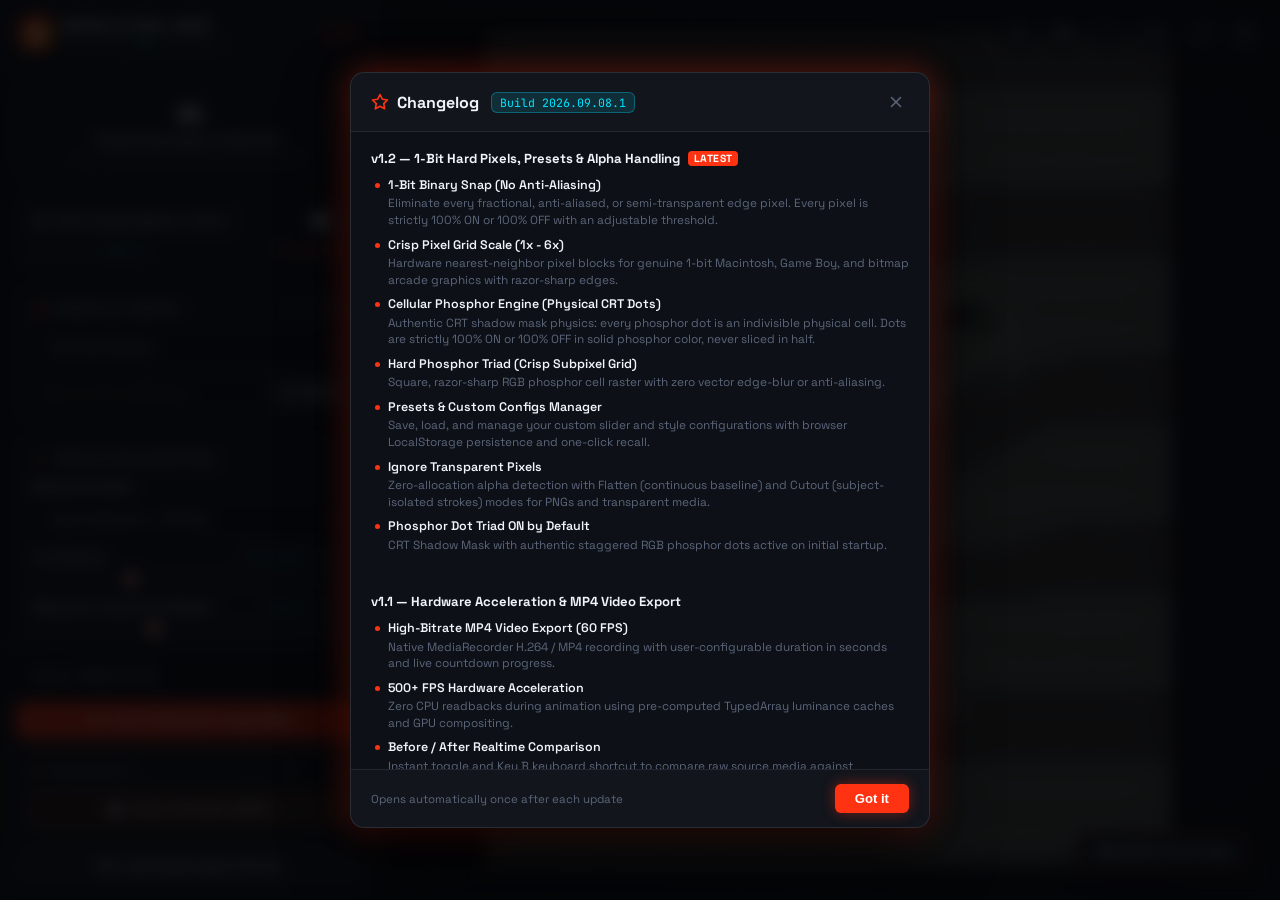
==== index.html @ 7742465b "Initial release: Modulation Lines v1.2 with Cellular CRT Phosphor Engine, 1-Bit Binary Snap, Presets" ====
<!DOCTYPE html>
<html lang="en">
<head>
    <meta charset="UTF-8">
    <meta name="viewport" content="width=device-width, initial-scale=1.0">
    <title>Modulation Lines - Analog Waveform & CRT Synthesizer</title>
    <link rel="preconnect" href="https://fonts.googleapis.com">
    <link rel="preconnect" href="https://fonts.gstatic.com" crossorigin>
    <link href="https://fonts.googleapis.com/css2?family=JetBrains+Mono:wght@400;500;700&family=Space+Grotesk:wght@400;500;600;700&display=swap" rel="stylesheet">
    <style>
        :root {
            --bg-base: #08090d;
            --bg-surface: rgba(18, 22, 32, 0.75);
            --bg-surface-hover: rgba(28, 34, 50, 0.85);
            --border: rgba(255, 255, 255, 0.08);
            --border-highlight: rgba(255, 51, 17, 0.35);
            --accent: #ff3311;
            --accent-glow: rgba(255, 51, 17, 0.4);
            --accent-cyan: #00e5ff;
            --text-primary: #f0f3f8;
            --text-secondary: #9aa4b5;
            --text-muted: #5c667a;
            --sidebar-width: 380px;
            --radius-sm: 6px;
            --radius-md: 10px;
            --radius-lg: 14px;
        }

        * {
            box-sizing: border-box;
            margin: 0;
            padding: 0;
            user-select: none;
        }

        body {
            font-family: 'Space Grotesk', -apple-system, sans-serif;
            background-color: var(--bg-base);
            color: var(--text-primary);
            overflow: hidden;
            height: 100vh;
            display: flex;
        }

        /* Custom Scrollbar */
        ::-webkit-scrollbar {
            width: 6px;
            height: 6px;
        }
        ::-webkit-scrollbar-track {
            background: transparent;
        }
        ::-webkit-scrollbar-thumb {
            background: rgba(255, 255, 255, 0.15);
            border-radius: 3px;
        }
        ::-webkit-scrollbar-thumb:hover {
            background: rgba(255, 255, 255, 0.25);
        }

        /* App Layout */
        .app-container {
            display: flex;
            width: 100vw;
            height: 100vh;
            position: relative;
        }

        /* Sidebar */
        .sidebar {
            width: var(--sidebar-width);
            min-width: 320px;
            max-width: 520px;
            height: 100vh;
            background: rgba(12, 14, 20, 0.88);
            backdrop-filter: blur(24px);
            -webkit-backdrop-filter: blur(24px);
            border-right: 1px solid var(--border);
            display: flex;
            flex-direction: column;
            z-index: 10;
            position: relative;
        }

        .sidebar-header {
            padding: 16px 20px;
            border-bottom: 1px solid var(--border);
            display: flex;
            align-items: center;
            justify-content: space-between;
            background: rgba(255, 255, 255, 0.015);
        }

        .app-logo {
            display: flex;
            align-items: center;
            gap: 10px;
        }

        .logo-icon {
            width: 32px;
            height: 32px;
            background: linear-gradient(135deg, #ff3311, #ff8800);
            border-radius: 8px;
            display: flex;
            align-items: center;
            justify-content: center;
            box-shadow: 0 0 16px var(--accent-glow);
        }

        .logo-icon svg {
            width: 18px;
            height: 18px;
            stroke: #fff;
        }

        .app-title {
            font-size: 15px;
            font-weight: 700;
            letter-spacing: 0.8px;
            text-transform: uppercase;
        }

        .app-version {
            font-size: 10px;
            padding: 2px 6px;
            background: rgba(255, 51, 17, 0.15);
            color: var(--accent);
            border: 1px solid rgba(255, 51, 17, 0.3);
            border-radius: 4px;
            font-family: 'JetBrains Mono', monospace;
            font-weight: 600;
        }

        .sidebar-controls {
            flex: 1;
            overflow-y: auto;
            padding: 16px;
            display: flex;
            flex-direction: column;
            gap: 14px;
        }

        /* Sidebar Drop Zone */
        .drop-zone {
            border: 1.5px dashed rgba(255, 255, 255, 0.14);
            border-radius: var(--radius-lg);
            padding: 16px 14px;
            text-align: center;
            cursor: pointer;
            background: rgba(255, 255, 255, 0.02);
            backdrop-filter: blur(14px);
            -webkit-backdrop-filter: blur(14px);
            transition: all 0.24s ease;
            display: flex;
            flex-direction: column;
            align-items: center;
            justify-content: center;
            gap: 4px;
        }

        .drop-zone:hover, .drop-zone.dragover {
            border-color: var(--accent);
            background: rgba(255, 51, 17, 0.06);
            box-shadow: 0 0 20px rgba(255, 51, 17, 0.15);
            transform: scale(0.995);
        }

        .drop-zone svg {
            width: 26px;
            height: 26px;
            fill: #ffffff;
            opacity: 0.8;
            margin-bottom: 2px;
            transition: transform 0.2s ease, opacity 0.2s ease;
        }

        .drop-zone:hover svg {
            transform: translateY(-2px);
            opacity: 1;
            fill: var(--accent);
        }

        .drop-zone p {
            font-size: 12px;
            font-weight: 600;
            color: var(--text-primary);
        }

        .drop-zone span {
            font-size: 10px;
            color: var(--text-muted);
        }

        /* Glass Cards */
        .glass-card {
            background: var(--bg-surface);
            backdrop-filter: blur(16px);
            -webkit-backdrop-filter: blur(16px);
            border: 1px solid var(--border);
            border-radius: var(--radius-lg);
            padding: 14px 16px;
            display: flex;
            flex-direction: column;
            gap: 12px;
            box-shadow: 0 4px 20px rgba(0, 0, 0, 0.25);
            transition: border-color 0.2s, box-shadow 0.2s;
        }

        .glass-card:hover {
            border-color: rgba(255, 255, 255, 0.14);
            box-shadow: 0 6px 24px rgba(0, 0, 0, 0.35);
        }

        .card-header {
            display: flex;
            align-items: center;
            gap: 8px;
            font-size: 12px;
            font-weight: 700;
            letter-spacing: 0.8px;
            text-transform: uppercase;
            color: var(--text-secondary);
        }

        .card-header svg {
            width: 15px;
            height: 15px;
            stroke: var(--accent);
        }

        /* Controls */
        .control-group {
            display: flex;
            flex-direction: column;
            gap: 6px;
        }

        .control-label {
            display: flex;
            justify-content: space-between;
            align-items: center;
            font-size: 12px;
            font-weight: 500;
            color: var(--text-primary);
        }

        .label-meta {
            display: flex;
            align-items: center;
            gap: 8px;
        }

        .control-value {
            font-family: 'JetBrains Mono', monospace;
            font-size: 11px;
            color: var(--accent-cyan);
            font-weight: 600;
        }

        .btn-reset-mini {
            background: none;
            border: none;
            color: var(--text-muted);
            cursor: pointer;
            font-size: 10px;
            display: flex;
            align-items: center;
            gap: 3px;
            padding: 2px 4px;
            border-radius: 4px;
            transition: color 0.15s;
        }

        .btn-reset-mini:hover {
            color: var(--text-primary);
            background: rgba(255, 255, 255, 0.05);
        }

        /* Inputs & Sliders */
        input[type="range"] {
            -webkit-appearance: none;
            width: 100%;
            height: 4px;
            border-radius: 2px;
            background: rgba(255, 255, 255, 0.1);
            outline: none;
            margin: 6px 0;
            cursor: pointer;
        }

        input[type="range"]::-webkit-slider-thumb {
            -webkit-appearance: none;
            width: 14px;
            height: 14px;
            border-radius: 50%;
            background: #fff;
            box-shadow: 0 0 10px var(--accent-glow);
            border: 2px solid var(--accent);
            cursor: pointer;
            transition: transform 0.1s, box-shadow 0.1s;
        }

        input[type="range"]::-webkit-slider-thumb:hover {
            transform: scale(1.25);
            box-shadow: 0 0 14px var(--accent);
        }

        select, input[type="text"] {
            width: 100%;
            background: rgba(0, 0, 0, 0.4);
            border: 1px solid var(--border);
            color: var(--text-primary);
            padding: 8px 12px;
            border-radius: var(--radius-md);
            font-family: inherit;
            font-size: 12px;
            outline: none;
            cursor: pointer;
            transition: border-color 0.2s;
        }

        select:focus, input[type="text"]:focus {
            border-color: var(--accent);
        }

        /* Toggle Switches */
        .toggle-row {
            display: flex;
            align-items: center;
            justify-content: space-between;
            font-size: 12px;
            font-weight: 500;
        }

        .switch {
            position: relative;
            display: inline-block;
            width: 36px;
            height: 20px;
        }

        .switch input {
            opacity: 0;
            width: 0;
            height: 0;
        }

        .slider-switch {
            position: absolute;
            cursor: pointer;
            top: 0; left: 0; right: 0; bottom: 0;
            background-color: rgba(255, 255, 255, 0.12);
            transition: .24s;
            border-radius: 20px;
            border: 1px solid var(--border);
        }

        .slider-switch:before {
            position: absolute;
            content: "";
            height: 14px;
            width: 14px;
            left: 2px;
            bottom: 2px;
            background-color: #fff;
            transition: .24s;
            border-radius: 50%;
        }

        input:checked + .slider-switch {
            background-color: var(--accent);
            border-color: var(--accent);
        }

        input:checked + .slider-switch:before {
            transform: translateX(16px);
        }

        /* Palette Swatches */
        .palette-grid {
            display: grid;
            grid-template-columns: repeat(3, 1fr);
            gap: 6px;
        }

        .palette-btn {
            background: rgba(0, 0, 0, 0.3);
            border: 1px solid var(--border);
            border-radius: var(--radius-sm);
            padding: 6px 8px;
            display: flex;
            align-items: center;
            gap: 6px;
            cursor: pointer;
            transition: all 0.15s;
            font-size: 11px;
            color: var(--text-secondary);
        }

        .palette-btn:hover {
            border-color: rgba(255, 255, 255, 0.25);
            background: rgba(255, 255, 255, 0.04);
            color: #fff;
        }

        .palette-btn.active {
            border-color: var(--accent);
            background: rgba(255, 51, 17, 0.12);
            color: #fff;
            box-shadow: 0 0 10px rgba(255, 51, 17, 0.2);
        }

        .swatch-dot {
            width: 10px;
            height: 10px;
            border-radius: 50%;
            border: 1px solid rgba(255, 255, 255, 0.3);
            flex-shrink: 0;
        }

        /* Color Picker Row */
        .color-row {
            display: flex;
            gap: 8px;
            align-items: center;
        }

        .color-picker-box {
            display: flex;
            align-items: center;
            gap: 6px;
            flex: 1;
            background: rgba(0, 0, 0, 0.3);
            border: 1px solid var(--border);
            padding: 4px 8px;
            border-radius: var(--radius-sm);
            font-size: 11px;
        }

        input[type="color"] {
            -webkit-appearance: none;
            border: none;
            width: 22px;
            height: 22px;
            border-radius: 4px;
            cursor: pointer;
            background: none;
        }
        input[type="color"]::-webkit-color-swatch-wrapper {
            padding: 0;
        }
        input[type="color"]::-webkit-color-swatch {
            border: 1px solid rgba(255, 255, 255, 0.2);
            border-radius: 4px;
        }

        /* Buttons */
        .btn {
            background: rgba(255, 255, 255, 0.05);
            border: 1px solid var(--border);
            color: var(--text-primary);
            padding: 9px 14px;
            border-radius: var(--radius-md);
            font-family: inherit;
            font-size: 12px;
            font-weight: 600;
            cursor: pointer;
            display: inline-flex;
            align-items: center;
            justify-content: center;
            gap: 8px;
            transition: all 0.2s;
        }

        .btn:hover {
            background: rgba(255, 255, 255, 0.1);
            border-color: rgba(255, 255, 255, 0.2);
        }

        .btn-hero {
            background: linear-gradient(135deg, #ff3311, #e02400);
            border-color: rgba(255, 80, 50, 0.4);
            color: #fff;
            box-shadow: 0 4px 16px var(--accent-glow);
        }

        .btn-hero:hover {
            background: linear-gradient(135deg, #ff4422, #f03000);
            box-shadow: 0 6px 20px rgba(255, 51, 17, 0.6);
            transform: translateY(-1px);
        }

        .btn-tool {
            background: rgba(255, 255, 255, 0.05);
            border: 1px solid var(--border);
            color: var(--text-secondary);
            border-radius: var(--radius-sm);
            cursor: pointer;
            display: inline-flex;
            align-items: center;
            justify-content: center;
            transition: all 0.2s;
        }
        .btn-tool:hover {
            background: rgba(255, 255, 255, 0.1);
            color: var(--text-primary);
        }
        .btn-secondary {
            background: rgba(255, 255, 255, 0.08);
            border: 1px solid var(--border);
            color: var(--text-primary);
        }
        .btn-secondary:hover {
            background: rgba(255, 255, 255, 0.14);
            border-color: rgba(255, 255, 255, 0.25);
        }

        /* Video Export Controls */
        .video-export-box {
            display: flex;
            flex-direction: column;
            gap: 8px;
            background: rgba(255, 255, 255, 0.025);
            border: 1px solid var(--border);
            border-radius: var(--radius-md);
            padding: 10px 12px;
            margin: 2px 0;
        }

        .video-duration-row {
            display: flex;
            justify-content: space-between;
            align-items: center;
            font-size: 11px;
            color: var(--text-secondary);
        }

        .video-duration-label {
            display: flex;
            align-items: center;
            gap: 6px;
            font-weight: 500;
        }

        .video-duration-label svg {
            stroke: var(--accent);
        }

        .video-duration-input-wrap {
            display: flex;
            align-items: center;
            gap: 5px;
        }

        .video-duration-input-wrap input {
            width: 52px;
            padding: 3px 6px;
            background: rgba(0, 0, 0, 0.6);
            border: 1px solid var(--border);
            border-radius: var(--radius-sm);
            color: #fff;
            font-family: 'JetBrains Mono', monospace;
            font-size: 12px;
            font-weight: 600;
            text-align: center;
            outline: none;
            transition: border-color 0.2s, box-shadow 0.2s;
        }

        .video-duration-input-wrap input:focus {
            border-color: var(--accent);
            box-shadow: 0 0 8px var(--accent-glow);
        }

        .video-duration-input-wrap span {
            font-size: 11px;
            color: var(--text-muted);
        }

        .btn-video {
            background: linear-gradient(135deg, rgba(255, 51, 17, 0.15), rgba(255, 136, 0, 0.15));
            border: 1px solid rgba(255, 51, 17, 0.35);
            color: var(--text-primary);
            position: relative;
            overflow: hidden;
            transition: all 0.2s;
            font-weight: 600;
        }

        .btn-video:hover {
            background: linear-gradient(135deg, rgba(255, 51, 17, 0.3), rgba(255, 136, 0, 0.3));
            border-color: var(--accent);
            box-shadow: 0 0 16px rgba(255, 51, 17, 0.25);
            color: #fff;
        }

        .btn-video.recording {
            background: rgba(255, 30, 30, 0.25) !important;
            border-color: #ff3311 !important;
            color: #ff5533 !important;
            animation: pulseRecord 1s infinite alternate ease-in-out;
        }

        @keyframes pulseRecord {
            from { box-shadow: 0 0 8px rgba(255, 51, 17, 0.3); }
            to { box-shadow: 0 0 22px rgba(255, 51, 17, 0.8); }
        }

        .recording-progress-container {
            width: 100%;
            height: 4px;
            background: rgba(255, 255, 255, 0.1);
            border-radius: 2px;
            overflow: hidden;
            margin-top: 2px;
        }

        .recording-progress-bar {
            width: 0%;
            height: 100%;
            background: linear-gradient(90deg, #ff3311, #ff8800);
            transition: width 0.1s linear;
        }

        .sidebar-actions {
            padding: 16px;
            border-top: 1px solid var(--border);
            background: rgba(12, 14, 20, 0.95);
            display: flex;
            flex-direction: column;
            gap: 8px;
        }

        /* Viewport */
        .viewport {
            flex: 1;
            height: 100vh;
            position: relative;
            background: radial-gradient(circle at center, #11141e 0%, #06070a 100%);
            display: flex;
            align-items: center;
            justify-content: center;
            overflow: hidden;
        }

        /* Grid Pattern Background */
        .viewport::before {
            content: '';
            position: absolute;
            top: 0; left: 0; right: 0; bottom: 0;
            background-size: 24px 24px;
            background-image: 
                linear-gradient(to right, rgba(255, 255, 255, 0.02) 1px, transparent 1px),
                linear-gradient(to bottom, rgba(255, 255, 255, 0.02) 1px, transparent 1px);
            pointer-events: none;
        }

        /* Canvas Wrapper with Pan/Zoom */
        .canvas-container {
            position: absolute;
            transform-origin: center center;
            cursor: grab;
            transition: box-shadow 0.3s;
            box-shadow: 0 10px 40px rgba(0, 0, 0, 0.8), 0 0 30px rgba(255, 51, 17, 0.1);
            border-radius: 4px;
        }

        .canvas-container:active {
            cursor: grabbing;
        }

        canvas {
            display: block;
            image-rendering: auto;
            max-width: none;
            max-height: none;
            will-change: transform;
            transform: translateZ(0);
            backface-visibility: hidden;
        }

        /* Viewport Controls */
        .viewport-controls {
            position: absolute;
            top: 16px;
            right: 16px;
            display: flex;
            align-items: center;
            gap: 8px;
            z-index: 20;
        }

        .btn-circle {
            width: 36px;
            height: 36px;
            border-radius: 50%;
            background: rgba(15, 18, 26, 0.85);
            backdrop-filter: blur(12px);
            border: 1px solid var(--border);
            color: var(--text-primary);
            display: flex;
            align-items: center;
            justify-content: center;
            cursor: pointer;
            transition: all 0.2s;
        }

        .btn-circle:hover {
            border-color: rgba(255, 255, 255, 0.25);
            background: rgba(25, 30, 44, 0.95);
            transform: scale(1.05);
        }

        .btn-circle.active {
            background: rgba(255, 51, 17, 0.25);
            border-color: var(--accent);
            color: #fff;
            box-shadow: 0 0 12px var(--accent-glow);
        }

        .zoom-display {
            padding: 0 10px;
            height: 36px;
            background: rgba(15, 18, 26, 0.85);
            backdrop-filter: blur(12px);
            border: 1px solid var(--border);
            border-radius: 18px;
            color: var(--text-secondary);
            font-family: 'JetBrains Mono', monospace;
            font-size: 11px;
            display: flex;
            align-items: center;
            font-weight: 600;
        }

        /* Comparison Status Pill (Top Center) */
        .comparison-badge {
            position: absolute;
            top: 20px;
            left: 50%;
            transform: translateX(-50%);
            padding: 6px 14px;
            background: rgba(15, 18, 26, 0.9);
            backdrop-filter: blur(16px);
            border: 1px solid var(--accent);
            border-radius: 20px;
            font-size: 11px;
            font-weight: 700;
            letter-spacing: 0.8px;
            text-transform: uppercase;
            color: #fff;
            box-shadow: 0 4px 20px rgba(0, 0, 0, 0.6), 0 0 16px var(--accent-glow);
            display: flex;
            align-items: center;
            gap: 8px;
            z-index: 25;
            transition: all 0.25s ease;
        }

        .comparison-badge.before-mode {
            border-color: var(--accent-cyan);
            box-shadow: 0 4px 20px rgba(0, 0, 0, 0.6), 0 0 16px rgba(0, 229, 255, 0.35);
        }

        .badge-dot {
            width: 8px;
            height: 8px;
            border-radius: 50%;
            background: var(--accent);
            box-shadow: 0 0 8px var(--accent);
        }

        .comparison-badge.before-mode .badge-dot {
            background: var(--accent-cyan);
            box-shadow: 0 0 8px var(--accent-cyan);
        }

        /* Window-Wide Drag & Drop Overlay */
        .window-drag-overlay {
            position: fixed;
            top: 0; left: 0; right: 0; bottom: 0;
            background: rgba(8, 10, 16, 0.88);
            backdrop-filter: blur(20px);
            -webkit-backdrop-filter: blur(20px);
            border: 3px dashed var(--accent);
            display: flex;
            flex-direction: column;
            align-items: center;
            justify-content: center;
            gap: 16px;
            z-index: 9999;
            pointer-events: none;
            opacity: 0;
            transition: opacity 0.2s ease;
        }

        .window-drag-overlay.active {
            opacity: 1;
            pointer-events: auto;
            cursor: pointer;
        }

        .window-drag-overlay svg {
            width: 64px;
            height: 64px;
            fill: var(--accent);
            filter: drop-shadow(0 0 20px var(--accent-glow));
            animation: bounce 1.2s infinite alternate ease-in-out;
        }

        .window-drag-overlay h2 {
            font-size: 22px;
            font-weight: 700;
            letter-spacing: 0.5px;
            color: #fff;
        }

        .window-drag-overlay p {
            font-size: 13px;
            color: var(--text-secondary);
        }

        @keyframes bounce {
            from { transform: translateY(0); }
            to { transform: translateY(-12px); }
        }

        /* Floating Media Player Bar */
        .media-player-bar {
            position: absolute;
            bottom: 24px;
            left: 50%;
            transform: translateX(-50%);
            background: rgba(15, 18, 26, 0.85);
            backdrop-filter: blur(20px);
            border: 1px solid var(--border);
            padding: 8px 16px;
            border-radius: 30px;
            display: flex;
            align-items: center;
            gap: 14px;
            box-shadow: 0 8px 30px rgba(0, 0, 0, 0.5);
            z-index: 25;
        }

        .player-btn {
            background: none;
            border: none;
            color: var(--text-primary);
            cursor: pointer;
            display: flex;
            align-items: center;
            justify-content: center;
            padding: 6px;
            border-radius: 50%;
            transition: color 0.15s, background 0.15s;
        }

        .player-btn:hover {
            color: var(--accent);
            background: rgba(255, 255, 255, 0.08);
        }

        .player-time {
            font-family: 'JetBrains Mono', monospace;
            font-size: 11px;
            color: var(--text-secondary);
            min-width: 80px;
            text-align: center;
        }

        .player-seekbar {
            width: 180px;
        }

        /* Toast */
        .toast {
            position: fixed;
            bottom: 30px;
            right: 30px;
            background: rgba(20, 24, 34, 0.95);
            backdrop-filter: blur(16px);
            border: 1px solid var(--accent);
            color: #fff;
            padding: 10px 18px;
            border-radius: 8px;
            font-size: 12px;
            font-weight: 500;
            box-shadow: 0 6px 20px rgba(0, 0, 0, 0.5);
            opacity: 0;
            transform: translateY(20px);
            transition: all 0.25s;
            pointer-events: none;
            z-index: 1000;
        }

        .toast.show {
            opacity: 1;
            transform: translateY(0);
        }

        /* Resizer */
        .sidebar-resizer {
            width: 4px;
            height: 100vh;
            cursor: col-resize;
            background: transparent;
            position: absolute;
            right: -2px;
            top: 0;
            z-index: 30;
        }
        .sidebar-resizer:hover {
            background: var(--accent);
        }

        /* Header Credit & Last Update Link */
        .header-title-box {
            display: flex;
            flex-direction: column;
            gap: 2px;
        }
        .header-credit {
            font-size: 10px;
            color: var(--text-muted);
            display: flex;
            align-items: center;
            gap: 6px;
            letter-spacing: 0.2px;
        }
        .header-credit a {
            color: var(--accent-cyan);
            text-decoration: none;
            font-weight: 600;
            transition: color 0.15s ease;
        }
        .header-credit a:hover {
            color: #fff;
            text-decoration: underline;
        }
        .header-updated {
            color: var(--text-muted);
            cursor: pointer;
            text-decoration: underline dotted;
            font-size: 9.5px;
            transition: color 0.15s ease;
        }
        .header-updated:hover {
            color: var(--accent);
        }

        /* -------------------------------------------------------------
           CHANGELOG / WHAT'S NEW MODAL POPUP
        ------------------------------------------------------------- */
        .changelog-modal-overlay {
            position: fixed;
            inset: 0;
            background: rgba(4, 5, 8, 0.85);
            backdrop-filter: blur(8px);
            -webkit-backdrop-filter: blur(8px);
            z-index: 9999;
            display: flex;
            align-items: center;
            justify-content: center;
            padding: 20px;
            animation: changelogFadeIn 0.2s ease;
        }

        @keyframes changelogFadeIn {
            from { opacity: 0; }
            to   { opacity: 1; }
        }

        .changelog-modal-card {
            background: rgba(14, 17, 24, 0.96);
            border: 1px solid rgba(255, 255, 255, 0.12);
            border-radius: var(--radius-lg);
            width: 100%;
            max-width: 580px;
            max-height: 84vh;
            display: flex;
            flex-direction: column;
            box-shadow: 0 24px 64px rgba(0, 0, 0, 0.8), 0 0 32px var(--accent-glow);
            overflow: hidden;
            animation: changelogSlideUp 0.24s cubic-bezier(0.16, 1, 0.3, 1);
        }

        @keyframes changelogSlideUp {
            from { transform: translateY(18px) scale(0.97); opacity: 0; }
            to   { transform: translateY(0) scale(1); opacity: 1; }
        }

        .changelog-header {
            display: flex;
            align-items: center;
            justify-content: space-between;
            padding: 16px 20px;
            border-bottom: 1px solid var(--border);
            background: rgba(255, 255, 255, 0.02);
        }

        .changelog-title-group {
            display: flex;
            align-items: center;
            gap: 12px;
        }

        .changelog-title {
            display: flex;
            align-items: center;
            gap: 8px;
            font-size: 1rem;
            font-weight: 700;
            color: var(--text-primary);
        }

        .changelog-title svg {
            stroke: var(--accent);
        }

        .changelog-meta {
            display: flex;
            align-items: center;
            gap: 8px;
        }

        .changelog-build-badge {
            background: rgba(0, 229, 255, 0.12);
            border: 1px solid rgba(0, 229, 255, 0.3);
            color: var(--accent-cyan);
            border-radius: 6px;
            font-size: 0.72rem;
            font-family: 'JetBrains Mono', monospace;
            padding: 2px 8px;
            text-decoration: none;
            transition: all 0.18s ease;
        }

        .changelog-build-badge:hover {
            background: rgba(0, 229, 255, 0.22);
            color: #fff;
        }

        .changelog-close-btn {
            background: transparent;
            border: none;
            color: var(--text-muted);
            cursor: pointer;
            padding: 4px;
            border-radius: 6px;
            display: flex;
            align-items: center;
            justify-content: center;
            transition: all 0.15s ease;
        }

        .changelog-close-btn:hover {
            color: var(--text-primary);
            background: rgba(255, 255, 255, 0.08);
        }

        .changelog-body {
            padding: 18px 20px;
            overflow-y: auto;
            display: flex;
            flex-direction: column;
            gap: 16px;
        }

        .changelog-version-block {
            display: flex;
            flex-direction: column;
            gap: 10px;
        }

        .changelog-version-tag {
            display: flex;
            align-items: center;
            gap: 8px;
            font-size: 0.82rem;
            font-weight: 700;
            color: var(--text-primary);
        }

        .changelog-version-tag .badge-latest {
            background: var(--accent);
            color: #fff;
            border-radius: 4px;
            font-size: 0.65rem;
            font-weight: 700;
            padding: 1px 6px;
            letter-spacing: 0.4px;
            text-transform: uppercase;
        }

        .changelog-list {
            display: flex;
            flex-direction: column;
            gap: 8px;
            padding-left: 4px;
        }

        .changelog-item {
            display: flex;
            align-items: flex-start;
            gap: 8px;
            font-size: 0.78rem;
            line-height: 1.4;
        }

        .changelog-bullet {
            width: 5px;
            height: 5px;
            border-radius: 50%;
            background: var(--accent);
            margin-top: 6px;
            flex-shrink: 0;
        }

        .changelog-item-content {
            display: flex;
            flex-direction: column;
            gap: 1px;
        }

        .changelog-item-title {
            color: var(--text-primary);
            font-weight: 600;
        }

        .changelog-item-desc {
            color: var(--text-muted);
            font-size: 0.74rem;
        }

        .changelog-divider {
            height: 1px;
            background: rgba(255, 255, 255, 0.06);
            margin: 4px 0;
        }

        .changelog-footer {
            display: flex;
            align-items: center;
            justify-content: space-between;
            padding: 14px 20px;
            border-top: 1px solid var(--border);
            background: rgba(255, 255, 255, 0.02);
        }

        .changelog-footer-note {
            font-size: 0.72rem;
            color: var(--text-muted);
        }

        .changelog-btn-confirm {
            background: var(--accent);
            color: #ffffff;
            border: none;
            border-radius: var(--radius-sm);
            padding: 7px 20px;
            font-size: 0.82rem;
            font-weight: 600;
            cursor: pointer;
            box-shadow: 0 0 14px var(--accent-glow);
            transition: all 0.18s ease;
        }

        .changelog-btn-confirm:hover {
            opacity: 0.92;
            transform: scale(1.02);
        }

    </style>
</head>
<body>
    <!-- Full-Window Drag & Drop Overlay -->
    <div class="window-drag-overlay" id="windowDragOverlay">
        <svg viewBox="0 0 24 24">
            <path d="M19.35 10.04C18.67 6.59 15.64 4 12 4 9.11 4 6.6 5.64 5.35 8.04 2.34 8.36 0 10.91 0 14c0 3.31 2.69 6 6 6h13c2.76 0 5-2.24 5-5 0-2.64-2.05-4.78-4.65-4.96zM14 13v4h-4v-4H7l5-5 5 5h-3z"/>
        </svg>
        <h2>Drop Image or Video Here</h2>
        <p>Automatic detection of JPG, PNG, WebP, GIF, MP4, WebM & MOV</p>
        <span style="font-size: 11px; color: var(--text-muted); margin-top: 6px;">(Click or Escape to dismiss)</span>
    </div>

    <div class="app-container">
        <!-- Sidebar -->
        <aside class="sidebar" id="sidebar">
            <div class="sidebar-header">
                <div class="app-logo">
                    <div class="logo-icon">
                        <svg viewBox="0 0 24 24" fill="none" stroke-width="2.5" stroke-linecap="round" stroke-linejoin="round">
                            <path d="M2 12h20M2 6h20M2 18h20"/>
                            <circle cx="12" cy="12" r="3" fill="#fff"/>
                        </svg>
                    </div>
                    <div class="header-title-box">
                        <div class="app-title">Modulation Lines</div>
                        <div class="header-credit">
                            <span>vibe coded by <a href="https://discord.com/users/289503943409664000" target="_blank" rel="noopener noreferrer">SKB</a></span>
                            <span class="header-updated" id="headerUpdated" title="Click to view Changelog">(last update ...)</span>
                        </div>
                    </div>
                </div>
                <div class="app-version" id="appVersionBadge" style="cursor: pointer;" title="Click to view Changelog">v1.2</div>
            </div>

            <div class="sidebar-controls">
                <!-- DRAG & DROP ZONE (Always visible at top of sidebar) -->
                <div class="drop-zone" id="sidebarDropZone" title="Click to browse files or drop a file here">
                    <svg viewBox="0 0 24 24">
                        <path d="M19.35 10.04C18.67 6.59 15.64 4 12 4 9.11 4 6.6 5.64 5.35 8.04 2.34 8.36 0 10.91 0 14c0 3.31 2.69 6 6 6h13c2.76 0 5-2.24 5-5 0-2.64-2.05-4.78-4.65-4.96zM14 13v4h-4v-4H7l5-5 5 5h-3z"/>
                    </svg>
                    <p>Drag & Drop Image or Video Here</p>
                    <span>Click to browse files (JPG, PNG, GIF, MP4, WebM)</span>
                    <input type="file" id="fileInput" accept="image/*,video/*,.gif,.mp4,.webm,.mov" style="display: none;">
                </div>

                <!-- BEFORE / AFTER COMPARISON TOGGLE CARD -->
                <div class="glass-card" style="border-color: rgba(255, 51, 17, 0.25);">
                    <div class="toggle-row">
                        <label for="showOriginalToggle" style="display: flex; align-items: center; gap: 8px; cursor: pointer;">
                            <svg width="15" height="15" viewBox="0 0 24 24" fill="none" stroke="currentColor" stroke-width="2"><path d="M1 12s4-8 11-8 11 8 11 8-4 8-11 8-11-8-11-8z"/><circle cx="12" cy="12" r="3"/></svg>
                            <span>Show Original (Before / After)</span>
                        </label>
                        <label class="switch">
                            <input type="checkbox" id="showOriginalToggle">
                            <span class="slider-switch"></span>
                        </label>
                    </div>
                    <div style="font-size: 11px; color: var(--text-muted); display: flex; justify-content: space-between;">
                        <span>Tip: Shortcut <strong style="color: var(--accent-cyan); font-family: 'JetBrains Mono';">Key B</strong></span>
                        <span id="compareStateText" style="color: var(--accent); font-weight: 600;">After (Effect)</span>
                    </div>
                </div>

                <!-- PRESETS & CONFIGS MANAGER -->
                <div class="glass-card">
                    <div class="card-header" style="justify-content: space-between;">
                        <div style="display: flex; align-items: center; gap: 6px;">
                            <svg viewBox="0 0 24 24" fill="none" stroke="currentColor" stroke-width="2"><path d="M19 21H5a2 2 0 0 1-2-2V5a2 2 0 0 1 2-2h11l5 5v11a2 2 0 0 1-2 2z"/><polyline points="17 21 17 13 7 13 7 21"/><polyline points="7 3 7 8 15 8"/></svg>
                            Presets & Configs
                        </div>
                        <span id="presetCountBadge" style="font-size: 0.68rem; color: var(--text-muted); font-family: 'JetBrains Mono';">0 saved</span>
                    </div>

                    <div class="control-group">
                        <div style="display: flex; gap: 6px;">
                            <select id="presetSelect" style="flex: 1;">
                                <option value="" disabled>Choose a preset to load...</option>
                                <optgroup label="Default Presets" id="defaultPresetsOptgroup">
                                    <option value="default_nixie_red" selected>Nixie Red Diffusion</option>
                                    <option value="default_joy_division">Joy Division - Unknown Pleasures</option>
                                    <option value="default_p1_matrix">P1 Phosphor - Terminal Green</option>
                                    <option value="default_amber_crt">Amber CRT - Oscilloscope 1982</option>
                                    <option value="default_cyber_frequency">Cyber Wave - Blue & Cyan Drift</option>
                                    <option value="default_vintage_halftone">Vintage - Engraved Woodcut</option>
                                </optgroup>
                                <optgroup label="My Saved Presets" id="userPresetsOptgroup">
                                    <!-- Populated dynamically from localStorage -->
                                </optgroup>
                            </select>
                            <button type="button" class="btn-tool" id="btnDeletePreset" title="Delete selected user preset" style="display: none; padding: 0 8px; color: #f87171; border-color: rgba(248, 113, 113, 0.3);">
                                <svg width="12" height="12" viewBox="0 0 24 24" fill="none" stroke="currentColor" stroke-width="2"><polyline points="3 6 5 6 21 6"/><path d="M19 6v14a2 2 0 0 1-2 2H7a2 2 0 0 1-2-2V6m3 0V4a2 2 0 0 1 2-2h4a2 2 0 0 1 2 2v2"/></svg>
                            </button>
                        </div>

                        <div style="display: flex; gap: 6px; margin-top: 6px;">
                            <input type="text" id="newPresetName" placeholder="Save current settings as..." style="flex: 1; font-size: 0.78rem; padding: 6px 8px; background: rgba(0, 0, 0, 0.4); border: 1px solid var(--border); color: var(--text-primary); border-radius: var(--radius-sm); outline: none;">
                            <button type="button" class="btn btn-secondary" id="btnSavePreset" style="padding: 6px 12px; font-size: 0.78rem; white-space: nowrap;">
                                <svg width="11" height="11" viewBox="0 0 24 24" fill="none" stroke="currentColor" stroke-width="2"><path d="M19 21H5a2 2 0 0 1-2-2V5a2 2 0 0 1 2-2h11l5 5v11a2 2 0 0 1-2 2z"/><polyline points="17 21 17 13 7 13 7 21"/><polyline points="7 3 7 8 15 8"/></svg>
                                Save
                            </button>
                        </div>
                    </div>
                </div>

                <!-- MODULATION ENGINE -->
                <div class="glass-card">
                    <div class="card-header">
                        <svg viewBox="0 0 24 24" fill="none" stroke="currentColor" stroke-width="2"><polyline points="22 12 18 12 15 21 9 3 6 12 2 12"/></svg>
                        Modulation Waveform
                    </div>

                    <div class="control-group">
                        <div class="control-label">
                            <span>Modulation Mode</span>
                        </div>
                        <select id="modulationModeSelect">
                            <option value="elevation">Elevation / Rutt-Etra (Joy Division)</option>
                            <option value="frequency">Frequency Modulation (FM Waveforms)</option>
                            <option value="hybrid" selected>Hybrid (Elevation + FM Sine)</option>
                            <option value="halftone">Scanline Halftone (Ribbon Lines)</option>
                        </select>
                    </div>

                    <div class="control-group">
                        <div class="control-label">
                            <span>Line Density</span>
                            <div class="label-meta">
                                <span class="control-value" id="lineCountVal">90 Lines</span>
                                <button class="btn-reset-mini" id="resetLineCount">Reset</button>
                            </div>
                        </div>
                        <input type="range" id="lineCountSlider" min="20" max="250" value="90" step="2">
                    </div>

                    <div class="control-group">
                        <div class="control-label">
                            <span>Modulation Amplitude (Height)</span>
                            <div class="label-meta">
                                <span class="control-value" id="amplitudeVal">38 px</span>
                                <button class="btn-reset-mini" id="resetAmplitude">Reset</button>
                            </div>
                        </div>
                        <input type="range" id="amplitudeSlider" min="0" max="100" value="38" step="1">
                    </div>

                    <div class="control-group">
                        <div class="control-label">
                            <span>Wave Frequency (FM)</span>
                            <div class="label-meta">
                                <span class="control-value" id="frequencyVal">24</span>
                                <button class="btn-reset-mini" id="resetFrequency">Reset</button>
                            </div>
                        </div>
                        <input type="range" id="frequencySlider" min="1" max="80" value="24" step="1">
                    </div>

                    <div class="control-group">
                        <div class="control-label">
                            <span>Stroke Thickness</span>
                            <div class="label-meta">
                                <span class="control-value" id="lineWidthVal">1.8 px</span>
                                <button class="btn-reset-mini" id="resetLineWidth">Reset</button>
                            </div>
                        </div>
                        <input type="range" id="lineWidthSlider" min="0.5" max="8" value="1.8" step="0.1">
                    </div>

                    <div class="toggle-row" style="margin-top: 4px;">
                        <label for="fillUnderlinesToggle">Fill Ribbons (Occlude Behind)</label>
                        <label class="switch">
                            <input type="checkbox" id="fillUnderlinesToggle" checked>
                            <span class="slider-switch"></span>
                        </label>
                    </div>

                    <div class="toggle-row" style="margin-top: 4px;">
                        <label for="animatePhaseToggle">Animated Signal Drift</label>
                        <label class="switch">
                            <input type="checkbox" id="animatePhaseToggle">
                            <span class="slider-switch"></span>
                        </label>
                    </div>

                    <div class="control-group" id="speedGroup" style="display: none;">
                        <div class="control-label">
                            <span>Drift Speed</span>
                            <div class="label-meta">
                                <span class="control-value" id="animSpeedVal">1.0x</span>
                            </div>
                        </div>
                        <input type="range" id="animSpeedSlider" min="0.1" max="4.0" value="1.0" step="0.1">
                    </div>
                </div>

                <!-- DITHER & TEXTURE -->
                <div class="glass-card">
                    <div class="card-header">
                        <svg viewBox="0 0 24 24" fill="none" stroke="currentColor" stroke-width="2"><rect x="3" y="3" width="7" height="7"/><rect x="14" y="3" width="7" height="7"/><rect x="14" y="14" width="7" height="7"/><rect x="3" y="14" width="7" height="7"/></svg>
                        Analog Grain & Texture
                    </div>

                    <div class="toggle-row">
                        <label for="ditherToggle">Enable Dither Grain</label>
                        <label class="switch">
                            <input type="checkbox" id="ditherToggle" checked>
                            <span class="slider-switch"></span>
                        </label>
                    </div>

                    <div class="control-group" id="ditherControls">
                        <div class="control-label">
                            <span>Dither Intensity</span>
                            <div class="label-meta">
                                <span class="control-value" id="ditherAmountVal">50%</span>
                                <button class="btn-reset-mini" id="resetDither">Reset</button>
                            </div>
                        </div>
                        <input type="range" id="ditherAmountSlider" min="0" max="100" value="50" step="5">

                        <div class="control-label" style="margin-top: 6px;">
                            <span>CRT Signal Jitter / Glitch</span>
                            <div class="label-meta">
                                <span class="control-value" id="jitterVal">10%</span>
                                <button class="btn-reset-mini" id="resetJitter">Reset</button>
                            </div>
                        </div>
                        <input type="range" id="jitterSlider" min="0" max="50" value="10" step="1">
                    </div>
                </div>

                <!-- CRT PIXEL MASK & SHADOW GRILLE -->
                <div class="glass-card">
                    <div class="card-header">
                        <svg viewBox="0 0 24 24" fill="none" stroke="currentColor" stroke-width="2"><rect x="2" y="3" width="20" height="14" rx="2"/><line x1="8" y1="21" x2="16" y2="21"/><line x1="12" y1="17" x2="12" y2="21"/><circle cx="6" cy="8" r="1" fill="currentColor"/><circle cx="10" cy="8" r="1" fill="currentColor"/><circle cx="14" cy="8" r="1" fill="currentColor"/><circle cx="18" cy="8" r="1" fill="currentColor"/><circle cx="6" cy="12" r="1" fill="currentColor"/><circle cx="10" cy="12" r="1" fill="currentColor"/><circle cx="14" cy="12" r="1" fill="currentColor"/><circle cx="18" cy="12" r="1" fill="currentColor"/></svg>
                        CRT Pixel Mask & Grille
                    </div>

                    <div class="toggle-row">
                        <label for="crtMaskToggle">Enable CRT Pixel Mask</label>
                        <label class="switch">
                            <input type="checkbox" id="crtMaskToggle" checked>
                            <span class="slider-switch"></span>
                        </label>
                    </div>

                    <div class="control-group" id="crtMaskControls" style="display: flex; flex-direction: column; gap: 8px; margin-top: 6px;">
                        <div class="control-label"><span>Mask Pattern</span></div>
                        <select id="crtMaskTypeSelect">
                            <option value="cellular_triad" selected>Cellular Phosphor (RGB Dot Triad - Discrete On/Off)</option>
                            <option value="cellular_mono">Cellular Phosphor (Monochrome Discrete Dots)</option>
                            <option value="shadow_mask">Shadow Mask Overlay (Analog Texture)</option>
                            <option value="hard_shadow_mask">Hard Phosphor Grid (Crisp 1-Bit Cells)</option>
                            <option value="aperture_grille">Aperture Grille (Trinitron RGB Stripes)</option>
                            <option value="dot_matrix">Monochrome CRT Dot Matrix</option>
                            <option value="scanlines">CRT Scanline Raster</option>
                        </select>

                        <div class="control-label" style="margin-top: 6px;">
                            <span>Pixel Size</span>
                            <div class="label-meta">
                                <span class="control-value" id="crtPixelSizeVal">4 px</span>
                                <button class="btn-reset-mini" id="resetCrtPixelSize">Reset</button>
                            </div>
                        </div>
                        <input type="range" id="crtPixelSizeSlider" min="2" max="16" value="4" step="1">

                        <div class="control-label" style="margin-top: 6px;">
                            <span>Mask Intensity</span>
                            <div class="label-meta">
                                <span class="control-value" id="crtMaskIntensityVal">75%</span>
                                <button class="btn-reset-mini" id="resetCrtMaskIntensity">Reset</button>
                            </div>
                        </div>
                        <input type="range" id="crtMaskIntensitySlider" min="15" max="100" value="75" step="5">
                    </div>
                </div>

                <!-- 1-BIT BINARY & CRISP PIXEL GRID ENGINE -->
                <div class="glass-card">
                    <div class="card-header">
                        <svg viewBox="0 0 24 24" fill="none" stroke="currentColor" stroke-width="2"><rect x="3" y="3" width="7" height="7"/><rect x="14" y="3" width="7" height="7"/><rect x="14" y="14" width="7" height="7"/><rect x="3" y="14" width="7" height="7"/></svg>
                        1-Bit Binary & Pixel Grid
                    </div>

                    <div class="toggle-row">
                        <label for="binarySnapToggle" title="Force every pixel to be 100% ON or 100% OFF (zero anti-aliasing or half-pixels)">1-Bit Binary Snap (No Anti-Aliasing)</label>
                        <label class="switch">
                            <input type="checkbox" id="binarySnapToggle">
                            <span class="slider-switch"></span>
                        </label>
                    </div>

                    <div id="binaryOptionsGroup" style="display: none; flex-direction: column; gap: 8px; margin-top: 6px;">
                        <div class="control-group">
                            <div class="control-label">
                                <span>Binary Threshold</span>
                                <div class="label-meta">
                                    <span class="control-value" id="binaryThresholdVal">50%</span>
                                    <button class="btn-reset-mini" id="resetBinaryThreshold">Reset</button>
                                </div>
                            </div>
                            <input type="range" id="binaryThresholdSlider" min="5" max="95" value="50" step="1">
                        </div>
                    </div>

                    <div class="control-group" style="margin-top: 8px;">
                        <div class="control-label">
                            <span>Crisp Pixel Grid Scale</span>
                            <div class="label-meta">
                                <span class="control-value" id="pixelGridScaleVal">1x (Native)</span>
                                <button class="btn-reset-mini" id="resetPixelGridScale">Reset</button>
                            </div>
                        </div>
                        <input type="range" id="pixelGridScaleSlider" min="1" max="6" value="1" step="1">
                        <div style="font-size: 10px; color: var(--text-muted); margin-top: 3px;">
                            Hardware nearest-neighbor pixel blocks (1x = Full Res, 2x = Arcade, 3x = Retro, 4x = 1-Bit Chunky)
                        </div>
                    </div>
                </div>


                <!-- GLOW & BLOOM -->
                <div class="glass-card">
                    <div class="card-header">
                        <svg viewBox="0 0 24 24" fill="none" stroke="currentColor" stroke-width="2"><circle cx="12" cy="12" r="5"/><line x1="12" y1="1" x2="12" y2="3"/><line x1="12" y1="21" x2="12" y2="23"/><line x1="4.22" y1="4.22" x2="5.64" y2="5.64"/><line x1="18.36" y1="18.36" x2="19.78" y2="19.78"/><line x1="1" y1="12" x2="3" y2="12"/><line x1="21" y1="12" x2="23" y2="12"/><line x1="4.22" y1="19.78" x2="5.64" y2="18.36"/><line x1="18.36" y1="5.64" x2="19.78" y2="4.22"/></svg>
                        Phosphor Glow (Epsilon Bloom)
                    </div>

                    <div class="toggle-row">
                        <label for="glowToggle">Enable CRT Glow</label>
                        <label class="switch">
                            <input type="checkbox" id="glowToggle" checked>
                            <span class="slider-switch"></span>
                        </label>
                    </div>

                    <div class="control-group" id="glowControls">
                        <div class="control-label">
                            <span>Glow Radius</span>
                            <div class="label-meta">
                                <span class="control-value" id="glowRadiusVal">16 px</span>
                                <button class="btn-reset-mini" id="resetGlowRadius">Reset</button>
                            </div>
                        </div>
                        <input type="range" id="glowRadiusSlider" min="2" max="40" value="16" step="1">

                        <div class="control-label" style="margin-top: 6px;">
                            <span>Glow Intensity</span>
                            <div class="label-meta">
                                <span class="control-value" id="glowIntensityVal">75%</span>
                                <button class="btn-reset-mini" id="resetGlowIntensity">Reset</button>
                            </div>
                        </div>
                        <input type="range" id="glowIntensitySlider" min="10" max="150" value="75" step="5">
                    </div>
                </div>

                <!-- COLOR & BLENDING -->
                <div class="glass-card">
                    <div class="card-header">
                        <svg viewBox="0 0 24 24" fill="none" stroke="currentColor" stroke-width="2"><circle cx="12" cy="12" r="10"/><path d="M12 2a10 10 0 0 0 0 20"/></svg>
                        Color & Compositing
                    </div>

                    <div class="control-group">
                        <div class="control-label"><span>Blend Mode</span></div>
                        <select id="blendModeSelect">
                            <option value="screen" selected>Screen (CRT Phosphor Halo)</option>
                            <option value="color-dodge">Color Dodge (Intense Core Glow)</option>
                            <option value="lighter">Lighter / Additive (Analog Beam)</option>
                            <option value="source-over">Normal (Solid Lines on Dark BG)</option>
                        </select>
                    </div>

                    <div class="control-group">
                        <div class="control-label"><span>Color Presets</span></div>
                        <div class="palette-grid">
                            <button class="palette-btn active" data-color="#ff3311" data-bg="#0a0202">
                                <span class="swatch-dot" style="background: #ff3311;"></span> Nixie Red
                            </button>
                            <button class="palette-btn" data-color="#00ff66" data-bg="#020d04">
                                <span class="swatch-dot" style="background: #00ff66;"></span> P1 Green
                            </button>
                            <button class="palette-btn" data-color="#ffb000" data-bg="#0f0700">
                                <span class="swatch-dot" style="background: #ffb000;"></span> Amber CRT
                            </button>
                            <button class="palette-btn" data-color="#00e5ff" data-bg="#020a12">
                                <span class="swatch-dot" style="background: #00e5ff;"></span> Cyber Cyan
                            </button>
                            <button class="palette-btn" data-color="#f0f3f8" data-bg="#07080a">
                                <span class="swatch-dot" style="background: #f0f3f8;"></span> Silver White
                            </button>
                            <button class="palette-btn" data-color="multicolor" data-bg="#050608">
                                <span class="swatch-dot" style="background: linear-gradient(135deg, #ff3311, #00e5ff);"></span> Source Tint
                            </button>
                        </div>
                    </div>

                    <div class="color-row" style="margin-top: 4px;">
                        <div class="color-picker-box">
                            <input type="color" id="lineColorPicker" value="#ff3311">
                            <span>Line Color</span>
                        </div>
                        <div class="color-picker-box">
                            <input type="color" id="bgColorPicker" value="#0a0202">
                            <span>Background</span>
                        </div>
                    </div>

                    <div class="control-group" style="margin-top: 6px;">
                        <div class="control-label">
                            <span>Original Image Underlay Opacity</span>
                            <div class="label-meta">
                                <span class="control-value" id="sourceOpacityVal">0%</span>
                            </div>
                        </div>
                        <input type="range" id="sourceOpacitySlider" min="0" max="100" value="0" step="5">
                    </div>
                </div>

                <!-- ADJUSTMENTS -->
                <div class="glass-card">
                    <div class="card-header">
                        <svg viewBox="0 0 24 24" fill="none" stroke="currentColor" stroke-width="2"><circle cx="12" cy="12" r="3"/><path d="M19.4 15a1.65 1.65 0 0 0 .33 1.82l.06.06a2 2 0 0 1 0 2.83 2 2 0 0 1-2.83 0l-.06-.06a1.65 1.65 0 0 0-1.82-.33 1.65 1.65 0 0 0-1 1.51V21a2 2 0 0 1-2 2 2 2 0 0 1-2-2v-.09A1.65 1.65 0 0 0 9 19.4a1.65 1.65 0 0 0-1.82.33l-.06.06a2 2 0 0 1-2.83 0 2 2 0 0 1 0-2.83l.06-.06a1.65 1.65 0 0 0 .33-1.82 1.65 1.65 0 0 0-1.51-1H3a2 2 0 0 1-2-2 2 2 0 0 1 2-2h.09A1.65 1.65 0 0 0 4.6 9a1.65 1.65 0 0 0-.33-1.82l-.06-.06a2 2 0 0 1 0-2.83 2 2 0 0 1 2.83 0l.06.06a1.65 1.65 0 0 0 1.82.33H9a1.65 1.65 0 0 0 1-1.51V3a2 2 0 0 1 2-2 2 2 0 0 1 2 2v.09a1.65 1.65 0 0 0 1 1.51 1.65 1.65 0 0 0 1.82-.33l.06-.06a2 2 0 0 1 2.83 0 2 2 0 0 1 0 2.83l-.06.06a1.65 1.65 0 0 0-.33 1.82V9a1.65 1.65 0 0 0 1.51 1H21a2 2 0 0 1 2 2 2 2 0 0 1-2 2h-.09a1.65 1.65 0 0 0-1.51 1z"/></svg>
                        Image Processing
                    </div>

                    <div class="control-group">
                        <div class="control-label">
                            <span>Contrast</span>
                            <div class="label-meta">
                                <span class="control-value" id="contrastVal">25</span>
                                <button class="btn-reset-mini" id="resetContrast">Reset</button>
                            </div>
                        </div>
                        <input type="range" id="contrastSlider" min="-100" max="100" value="25" step="5">
                    </div>

                    <div class="control-group">
                        <div class="control-label">
                            <span>Brightness</span>
                            <div class="label-meta">
                                <span class="control-value" id="brightVal">0</span>
                                <button class="btn-reset-mini" id="resetBright">Reset</button>
                            </div>
                        </div>
                        <input type="range" id="brightSlider" min="-100" max="100" value="0" step="5">
                    </div>

                    <div class="toggle-row" style="margin-top: 4px;">
                        <label for="invertToggle">Invert Luminance</label>
                        <label class="switch">
                            <input type="checkbox" id="invertToggle">
                            <span class="slider-switch"></span>
                        </label>
                    </div>

                    <div class="toggle-row" style="margin-top: 6px;">
                        <label for="ignoreAlphaToggle">Ignore Transparent Pixels</label>
                        <label class="switch">
                            <input type="checkbox" id="ignoreAlphaToggle" checked>
                            <span class="slider-switch"></span>
                        </label>
                    </div>

                    <div id="transparentOptionsGroup" style="display: flex; flex-direction: column; gap: 8px; margin-top: 6px;">
                        <div class="control-group">
                            <div class="control-label"><span>Transparent Area Handling</span></div>
                            <select id="transparentHandlingSelect">
                                <option value="flatten" selected>Flatten (Flat baseline in transparent areas)</option>
                                <option value="cutout">Cutout (Only draw lines on subject)</option>
                            </select>
                        </div>

                        <div class="control-group">
                            <div class="control-label">
                                <span>Alpha Threshold</span>
                                <div class="label-meta">
                                    <span class="control-value" id="alphaThresholdVal">10%</span>
                                    <button class="btn-reset-mini" id="resetAlphaThreshold">Reset</button>
                                </div>
                            </div>
                            <input type="range" id="alphaThresholdSlider" min="1" max="90" value="10" step="1">
                        </div>
                    </div>
                </div>
            </div>

            <!-- EXPORT ACTIONS -->
            <div class="sidebar-actions">
                <select id="exportResolutionSelect">
                    <option value="source">Export: Original Resolution</option>
                    <option value="1920" selected>Export: 1080p Full HD</option>
                    <option value="3840">Export: 4K UHD (2160p)</option>
                </select>
                <button class="btn btn-hero" id="btnExportImage">
                    <svg width="15" height="15" viewBox="0 0 24 24" fill="currentColor"><path d="M19 9h-4V3H9v6H5l7 7 7-7zM5 18v2h14v-2H5z"/></svg>
                    Export Modulation Image (PNG)
                </button>

                <!-- MP4 VIDEO EXPORT SECTION -->
                <div class="video-export-box">
                    <div class="video-duration-row">
                        <span class="video-duration-label">
                            <svg width="13" height="13" viewBox="0 0 24 24" fill="none" stroke="currentColor" stroke-width="2"><circle cx="12" cy="12" r="10"/><polyline points="12 6 12 12 16 14"/></svg>
                            Video Duration:
                        </span>
                        <div class="video-duration-input-wrap">
                            <input type="number" id="videoDurationInput" min="1" max="60" value="5" step="1">
                            <span>sec</span>
                        </div>
                    </div>

                    <button class="btn btn-video" id="btnExportVideo">
                        <svg id="videoRecordIcon" width="15" height="15" viewBox="0 0 24 24" fill="currentColor">
                            <polygon points="23 7 16 12 23 17 23 7"></polygon>
                            <rect x="1" y="5" width="15" height="14" rx="2" ry="2"></rect>
                        </svg>
                        <span id="btnExportVideoText">Export Animation (MP4)</span>
                    </button>

                    <div class="recording-progress-container" id="recordingProgressContainer" style="display: none;">
                        <div class="recording-progress-bar" id="recordingProgressBar"></div>
                    </div>
                </div>

                <button class="btn" id="btnLoadSamplePicture">
                    <svg width="14" height="14" viewBox="0 0 24 24" fill="none" stroke="currentColor" stroke-width="2"><rect x="3" y="3" width="18" height="18" rx="2" ry="2"/><circle cx="8.5" cy="8.5" r="1.5"/><polyline points="21 15 16 10 5 21"/></svg>
                    Load Sample Cyber Portrait
                </button>
            </div>
            <div class="sidebar-resizer" id="sidebarResizer"></div>
        </aside>

        <!-- Viewport -->
        <main class="viewport" id="viewport">
            <!-- Floating Comparison Badge -->
            <div class="comparison-badge" id="comparisonBadge" style="display: none;">
                <span class="badge-dot"></span>
                <span id="comparisonBadgeText">MODULATION (AFTER)</span>
            </div>

            <!-- Viewport Controls -->
            <div class="viewport-controls">
                <!-- ANIMATION DRIFT TOGGLE (Play / Pause) -->
                <button class="btn-circle" id="btnToggleAnimation" title="Toggle Signal Animation (Space)">
                    <svg id="animIconPlay" width="13" height="13" viewBox="0 0 24 24" fill="currentColor">
                        <polygon points="5 3 19 12 5 21 5 3"></polygon>
                    </svg>
                    <svg id="animIconPause" width="13" height="13" viewBox="0 0 24 24" fill="currentColor" style="display: none;">
                        <rect x="6" y="4" width="4" height="16"></rect>
                        <rect x="14" y="4" width="4" height="16"></rect>
                    </svg>
                </button>

                <!-- BEFORE/AFTER COMPARE BUTTON -->
                <button class="btn-circle" id="btnToggleCompare" title="Compare Before / After (Key: B or hold)">
                    <svg width="16" height="16" viewBox="0 0 24 24" fill="none" stroke="currentColor" stroke-width="2" stroke-linecap="round" stroke-linejoin="round">
                        <path d="M1 12s4-8 11-8 11 8 11 8-4 8-11 8-11-8-11-8z"></path>
                        <circle cx="12" cy="12" r="3"></circle>
                    </svg>
                </button>

                <button class="btn-circle" id="btnZoomOut" title="Zoom Out (Scroll Down)">
                    <svg width="14" height="14" viewBox="0 0 24 24" fill="none" stroke="currentColor" stroke-width="2"><line x1="5" y1="12" x2="19" y2="12"/></svg>
                </button>
                <div class="zoom-display" id="zoomDisplay">100%</div>
                <button class="btn-circle" id="btnZoomIn" title="Zoom In (Scroll Up)">
                    <svg width="14" height="14" viewBox="0 0 24 24" fill="none" stroke="currentColor" stroke-width="2"><line x1="12" y1="5" x2="12" y2="19"/><line x1="5" y1="12" x2="19" y2="12"/></svg>
                </button>
                <button class="btn-circle" id="btnResetView" title="Reset View (Double-click)">
                    <svg width="14" height="14" viewBox="0 0 24 24" fill="none" stroke="currentColor" stroke-width="2"><path d="M3 12a9 9 0 1 0 9-9 9.75 9.75 0 0 0-6.74 2.74L3 8"/><path d="M3 3v5h5"/></svg>
                </button>
            </div>

            <!-- Canvas Container -->
            <div class="canvas-container" id="canvasContainer">
                <canvas id="outputCanvas"></canvas>
            </div>

            <!-- Floating Media Player Bar (Video / Animated Drift) -->
            <div class="media-player-bar" id="mediaPlayerBar" style="display: none;">
                <button class="player-btn" id="btnPlayPause" title="Play / Pause">
                    <svg id="iconPlay" width="14" height="14" viewBox="0 0 24 24" fill="currentColor"><polygon points="5 3 19 12 5 21 5 3"/></svg>
                    <svg id="iconPause" width="14" height="14" viewBox="0 0 24 24" fill="currentColor" style="display: none;"><rect x="6" y="4" width="4" height="16"/><rect x="14" y="4" width="4" height="16"/></svg>
                </button>
                <span class="player-time" id="playerTime">00:00 / 00:00</span>
                <input type="range" class="player-seekbar" id="playerSeekbar" min="0" max="100" value="0" step="0.1">
                <button class="player-btn active" id="btnLoop" title="Loop">
                    <svg width="14" height="14" viewBox="0 0 24 24" fill="none" stroke="currentColor" stroke-width="2"><polyline points="17 1 21 5 17 9"/><path d="M3 11V9a4 4 0 0 1 4-4h14"/><polyline points="7 23 3 19 7 15"/><path d="M21 13v2a4 4 0 0 1-4 4H3"/></svg>
                </button>
            </div>
        </main>
    </div>

    <!-- Hidden Offscreen Canvases -->
    <canvas id="sourceCanvas" style="display: none;"></canvas>
    <canvas id="glowCanvas" style="display: none;"></canvas>

    <!-- Toast Notification -->
    <div class="toast" id="toast">Ready</div>

    <!-- What's New / Changelog Modal Dialog -->
    <div class="changelog-modal-overlay" id="changelogModalOverlay" style="display: none;">
        <div class="changelog-modal-card">
            <div class="changelog-header">
                <div class="changelog-title-group">
                    <div class="changelog-title">
                        <svg width="18" height="18" viewBox="0 0 24 24" fill="none" stroke="currentColor" stroke-width="2.2" stroke-linecap="round" stroke-linejoin="round"><polygon points="12 2 15.09 8.26 22 9.27 17 14.14 18.18 21.02 12 17.77 5.82 21.02 7 14.14 2 9.27 8.91 8.26 12 2"/></svg>
                        <span>Changelog</span>
                    </div>
                    <div class="changelog-meta">
                        <a href="https://github.com/SKBwastaken/ModulationLines" target="_blank" rel="noopener noreferrer" class="changelog-build-badge" title="Open repository on GitHub">Build 2026.09.08.1</a>
                    </div>
                </div>
                <button class="changelog-close-btn" id="btnCloseChangelog" title="Close">
                    <svg width="18" height="18" viewBox="0 0 24 24" fill="none" stroke="currentColor" stroke-width="2" stroke-linecap="round" stroke-linejoin="round"><line x1="18" y1="6" x2="6" y2="18"/><line x1="6" y1="6" x2="18" y2="18"/></svg>
                </button>
            </div>
            <div class="changelog-body">
                <!-- v1.2 -->
                <div class="changelog-version-block">
                    <div class="changelog-version-tag">
                        <span>v1.2 — 1-Bit Hard Pixels, Presets & Alpha Handling</span>
                        <span class="badge-latest">Latest</span>
                    </div>
                    <div class="changelog-list">
                        <div class="changelog-item">
                            <span class="changelog-bullet"></span>
                            <div class="changelog-item-content">
                                <span class="changelog-item-title">1-Bit Binary Snap (No Anti-Aliasing)</span>
                                <span class="changelog-item-desc">Eliminate every fractional, anti-aliased, or semi-transparent edge pixel. Every pixel is strictly 100% ON or 100% OFF with an adjustable threshold.</span>
                            </div>
                        </div>
                        <div class="changelog-item">
                            <span class="changelog-bullet"></span>
                            <div class="changelog-item-content">
                                <span class="changelog-item-title">Crisp Pixel Grid Scale (1x - 6x)</span>
                                <span class="changelog-item-desc">Hardware nearest-neighbor pixel blocks for genuine 1-bit Macintosh, Game Boy, and bitmap arcade graphics with razor-sharp edges.</span>
                            </div>
                        </div>
                        <div class="changelog-item">
                            <span class="changelog-bullet"></span>
                            <div class="changelog-item-content">
                                <span class="changelog-item-title">Cellular Phosphor Engine (Physical CRT Dots)</span>
                                <span class="changelog-item-desc">Authentic CRT shadow mask physics: every phosphor dot is an indivisible physical cell. Dots are strictly 100% ON or 100% OFF in solid phosphor color, never sliced in half.</span>
                            </div>
                        </div>
                        <div class="changelog-item">
                            <span class="changelog-bullet"></span>
                            <div class="changelog-item-content">
                                <span class="changelog-item-title">Hard Phosphor Triad (Crisp Subpixel Grid)</span>
                                <span class="changelog-item-desc">Square, razor-sharp RGB phosphor cell raster with zero vector edge-blur or anti-aliasing.</span>
                            </div>
                        </div>
                        <div class="changelog-item">
                            <span class="changelog-bullet"></span>
                            <div class="changelog-item-content">
                                <span class="changelog-item-title">Presets & Custom Configs Manager</span>
                                <span class="changelog-item-desc">Save, load, and manage your custom slider and style configurations with browser LocalStorage persistence and one-click recall.</span>
                            </div>
                        </div>
                        <div class="changelog-item">
                            <span class="changelog-bullet"></span>
                            <div class="changelog-item-content">
                                <span class="changelog-item-title">Ignore Transparent Pixels</span>
                                <span class="changelog-item-desc">Zero-allocation alpha detection with Flatten (continuous baseline) and Cutout (subject-isolated strokes) modes for PNGs and transparent media.</span>
                            </div>
                        </div>
                        <div class="changelog-item">
                            <span class="changelog-bullet"></span>
                            <div class="changelog-item-content">
                                <span class="changelog-item-title">Phosphor Dot Triad ON by Default</span>
                                <span class="changelog-item-desc">CRT Shadow Mask with authentic staggered RGB phosphor dots active on initial startup.</span>
                            </div>
                        </div>
                    </div>
                </div>

                <div class="changelog-divider"></div>

                <!-- v1.1 -->
                <div class="changelog-version-block">
                    <div class="changelog-version-tag">
                        <span>v1.1 — Hardware Acceleration & MP4 Video Export</span>
                    </div>
                    <div class="changelog-list">
                        <div class="changelog-item">
                            <span class="changelog-bullet"></span>
                            <div class="changelog-item-content">
                                <span class="changelog-item-title">High-Bitrate MP4 Video Export (60 FPS)</span>
                                <span class="changelog-item-desc">Native MediaRecorder H.264 / MP4 recording with user-configurable duration in seconds and live countdown progress.</span>
                            </div>
                        </div>
                        <div class="changelog-item">
                            <span class="changelog-bullet"></span>
                            <div class="changelog-item-content">
                                <span class="changelog-item-title">500+ FPS Hardware Acceleration</span>
                                <span class="changelog-item-desc">Zero CPU readbacks during animation using pre-computed TypedArray luminance caches and GPU compositing.</span>
                            </div>
                        </div>
                        <div class="changelog-item">
                            <span class="changelog-bullet"></span>
                            <div class="changelog-item-content">
                                <span class="changelog-item-title">Before / After Realtime Comparison</span>
                                <span class="changelog-item-desc">Instant toggle and Key B keyboard shortcut to compare raw source media against modulation lines.</span>
                            </div>
                        </div>
                    </div>
                </div>

                <div class="changelog-divider"></div>

                <!-- v1.0 -->
                <div class="changelog-version-block">
                    <div class="changelog-version-tag">
                        <span>v1.0 — Initial Release</span>
                    </div>
                    <div class="changelog-list">
                        <div class="changelog-item">
                            <span class="changelog-bullet"></span>
                            <div class="changelog-item-content">
                                <span class="changelog-item-title">Analog Waveform Synthesizer</span>
                                <span class="changelog-item-desc">Rutt-Etra 3D elevation, frequency modulation (FM), hybrid scanlines, and halftone stroke rendering.</span>
                            </div>
                        </div>
                    </div>
                </div>
            </div>
            <div class="changelog-footer">
                <span class="changelog-footer-note">Opens automatically once after each update</span>
                <button class="changelog-btn-confirm" id="btnConfirmChangelog">Got it</button>
            </div>
        </div>
    </div>

    <script>
        // -------------------------------------------------------------
        // APPLICATION STATE & CONSTANTS
        // -------------------------------------------------------------
        let currentSourceMedia = null; // Image, Video, or Canvas
        let isVideo = false;
        let currentVideo = null;
        let animationFrameId = null;
        let animPhase = 0;
        let isPlaying = false;
        let isShowingOriginal = false;

        // Viewport transform
        let zoom = 1.0;
        let panX = 0;
        let panY = 0;
        let isPanning = false;
        let startPanX = 0;
        let startPanY = 0;

        // Canvas & Contexts
        const outputCanvas = document.getElementById('outputCanvas');
        const outCtx = outputCanvas.getContext('2d', { willReadFrequently: true });
        const sourceCanvas = document.getElementById('sourceCanvas');
        const srcCtx = sourceCanvas.getContext('2d', { willReadFrequently: true });
        const glowCanvas = document.getElementById('glowCanvas');
        const glowCtx = glowCanvas.getContext('2d');
        const canvasContainer = document.getElementById('canvasContainer');
        const viewport = document.getElementById('viewport');

        // UI Elements
        const presetSelect = document.getElementById('presetSelect');
        const userPresetsOptgroup = document.getElementById('userPresetsOptgroup');
        const presetCountBadge = document.getElementById('presetCountBadge');
        const newPresetName = document.getElementById('newPresetName');
        const btnSavePreset = document.getElementById('btnSavePreset');
        const btnDeletePreset = document.getElementById('btnDeletePreset');
        const modulationModeSelect = document.getElementById('modulationModeSelect');
        const lineCountSlider = document.getElementById('lineCountSlider');
        const lineCountVal = document.getElementById('lineCountVal');
        const amplitudeSlider = document.getElementById('amplitudeSlider');
        const amplitudeVal = document.getElementById('amplitudeVal');
        const frequencySlider = document.getElementById('frequencySlider');
        const frequencyVal = document.getElementById('frequencyVal');
        const lineWidthSlider = document.getElementById('lineWidthSlider');
        const lineWidthVal = document.getElementById('lineWidthVal');
        const fillUnderlinesToggle = document.getElementById('fillUnderlinesToggle');
        const animatePhaseToggle = document.getElementById('animatePhaseToggle');
        const animSpeedSlider = document.getElementById('animSpeedSlider');
        const animSpeedVal = document.getElementById('animSpeedVal');
        const speedGroup = document.getElementById('speedGroup');

        const ditherToggle = document.getElementById('ditherToggle');
        const ditherAmountSlider = document.getElementById('ditherAmountSlider');
        const ditherAmountVal = document.getElementById('ditherAmountVal');
        const jitterSlider = document.getElementById('jitterSlider');
        const jitterVal = document.getElementById('jitterVal');
        const ditherControls = document.getElementById('ditherControls');

        // 1-Bit Binary Snap & Pixel Grid Controls
        const binarySnapToggle = document.getElementById('binarySnapToggle');
        const binaryOptionsGroup = document.getElementById('binaryOptionsGroup');
        const binaryThresholdSlider = document.getElementById('binaryThresholdSlider');
        const binaryThresholdVal = document.getElementById('binaryThresholdVal');
        const resetBinaryThreshold = document.getElementById('resetBinaryThreshold');
        const pixelGridScaleSlider = document.getElementById('pixelGridScaleSlider');
        const pixelGridScaleVal = document.getElementById('pixelGridScaleVal');
        const resetPixelGridScale = document.getElementById('resetPixelGridScale');

        // CRT Pixel Mask Controls
        const crtMaskToggle = document.getElementById('crtMaskToggle');
        const crtMaskControls = document.getElementById('crtMaskControls');
        const crtMaskTypeSelect = document.getElementById('crtMaskTypeSelect');
        const crtPixelSizeSlider = document.getElementById('crtPixelSizeSlider');
        const crtPixelSizeVal = document.getElementById('crtPixelSizeVal');
        const resetCrtPixelSize = document.getElementById('resetCrtPixelSize');
        const crtMaskIntensitySlider = document.getElementById('crtMaskIntensitySlider');
        const crtMaskIntensityVal = document.getElementById('crtMaskIntensityVal');
        const resetCrtMaskIntensity = document.getElementById('resetCrtMaskIntensity');

        const glowToggle = document.getElementById('glowToggle');
        const glowRadiusSlider = document.getElementById('glowRadiusSlider');
        const glowRadiusVal = document.getElementById('glowRadiusVal');
        const glowIntensitySlider = document.getElementById('glowIntensitySlider');
        const glowIntensityVal = document.getElementById('glowIntensityVal');
        const glowControls = document.getElementById('glowControls');

        const blendModeSelect = document.getElementById('blendModeSelect');
        const lineColorPicker = document.getElementById('lineColorPicker');
        const bgColorPicker = document.getElementById('bgColorPicker');
        const sourceOpacitySlider = document.getElementById('sourceOpacitySlider');
        const sourceOpacityVal = document.getElementById('sourceOpacityVal');

        const contrastSlider = document.getElementById('contrastSlider');
        const contrastVal = document.getElementById('contrastVal');
        const brightSlider = document.getElementById('brightSlider');
        const brightVal = document.getElementById('brightVal');
        const invertToggle = document.getElementById('invertToggle');
        const ignoreAlphaToggle = document.getElementById('ignoreAlphaToggle');
        const transparentOptionsGroup = document.getElementById('transparentOptionsGroup');
        const transparentHandlingSelect = document.getElementById('transparentHandlingSelect');
        const alphaThresholdSlider = document.getElementById('alphaThresholdSlider');
        const alphaThresholdVal = document.getElementById('alphaThresholdVal');
        const resetAlphaThreshold = document.getElementById('resetAlphaThreshold');

        const btnExportImage = document.getElementById('btnExportImage');
        const exportResolutionSelect = document.getElementById('exportResolutionSelect');
        const btnExportVideo = document.getElementById('btnExportVideo');
        const btnExportVideoText = document.getElementById('btnExportVideoText');
        const videoDurationInput = document.getElementById('videoDurationInput');
        const recordingProgressContainer = document.getElementById('recordingProgressContainer');
        const recordingProgressBar = document.getElementById('recordingProgressBar');

        let mediaRecorder = null;
        let recordedChunks = [];
        let isRecordingVideo = false;
        let recordIntervalId = null;
        let wasAnimationPausedBeforeRecord = false;
        const btnLoadSamplePicture = document.getElementById('btnLoadSamplePicture');
        const fileInput = document.getElementById('fileInput');
        const sidebarDropZone = document.getElementById('sidebarDropZone');
        const windowDragOverlay = document.getElementById('windowDragOverlay');
        const toast = document.getElementById('toast');

        // Before / After Controls
        const showOriginalToggle = document.getElementById('showOriginalToggle');
        const btnToggleAnimation = document.getElementById('btnToggleAnimation');
        const animIconPlay = document.getElementById('animIconPlay');
        const animIconPause = document.getElementById('animIconPause');
        const btnToggleCompare = document.getElementById('btnToggleCompare');
        const compareStateText = document.getElementById('compareStateText');
        const comparisonBadge = document.getElementById('comparisonBadge');
        const comparisonBadgeText = document.getElementById('comparisonBadgeText');

        let isSourceTint = false;

        function hexToRgb(hex) {
            if (!hex) return [0, 0, 0];
            let c = hex.replace('#', '');
            if (c.length === 3) {
                c = c[0] + c[0] + c[1] + c[1] + c[2] + c[2];
            }
            const num = parseInt(c, 16);
            if (isNaN(num)) return [0, 0, 0];
            return [(num >> 16) & 255, (num >> 8) & 255, num & 255];
        }

        // -------------------------------------------------------------
        // BEFORE / AFTER COMPARISON LOGIC
        // -------------------------------------------------------------
        function setCompareMode(showOriginal) {
            isShowingOriginal = showOriginal;
            showOriginalToggle.checked = isShowingOriginal;
            btnToggleCompare.classList.toggle('active', isShowingOriginal);

            if (isShowingOriginal) {
                compareStateText.textContent = 'Before (Original)';
                compareStateText.style.color = 'var(--accent-cyan)';
                comparisonBadge.classList.add('before-mode');
                comparisonBadgeText.textContent = 'ORIGINAL (BEFORE)';
                comparisonBadge.style.display = 'flex';
            } else {
                compareStateText.textContent = 'After (Effect)';
                compareStateText.style.color = 'var(--accent)';
                comparisonBadge.classList.remove('before-mode');
                comparisonBadgeText.textContent = 'MODULATION (AFTER)';
                // Auto fade badge after 1.5s in after mode
                setTimeout(() => {
                    if (!isShowingOriginal) comparisonBadge.style.display = 'none';
                }, 1400);
            }

            renderModulation();
        }

        showOriginalToggle.onchange = () => {
            setCompareMode(showOriginalToggle.checked);
        };

        btnToggleCompare.onclick = () => {
            setCompareMode(!isShowingOriginal);
        };

        // Hold-to-compare (Mouse down peeks at original, Mouse up returns to modulation)
        let holdTimer = null;
        btnToggleCompare.addEventListener('mousedown', () => {
            holdTimer = setTimeout(() => {
                setCompareMode(true);
            }, 150);
        });

        window.addEventListener('mouseup', () => {
            if (holdTimer) {
                clearTimeout(holdTimer);
                holdTimer = null;
            }
        });

        // Animation Mode Manager (Synced between Top Bar Button and Sidebar Toggle)
        function setAnimationMode(enable) {
            animatePhaseToggle.checked = enable;
            if (speedGroup) speedGroup.style.display = enable ? 'flex' : 'none';
            if (btnToggleAnimation) {
                btnToggleAnimation.classList.toggle('active', enable);
                if (enable) {
                    animIconPlay.style.display = 'none';
                    animIconPause.style.display = 'block';
                    btnToggleAnimation.setAttribute('title', 'Pause Animation (Space)');
                } else {
                    animIconPlay.style.display = 'block';
                    animIconPause.style.display = 'none';
                    btnToggleAnimation.setAttribute('title', 'Start Animation (Space)');
                }
            }
        }

        // Keyboard Shortcut: "B" for Before/After, "Space" for Play/Pause Animation
        window.addEventListener('keydown', (e) => {
            const tag = document.activeElement ? document.activeElement.tagName.toLowerCase() : '';
            if (tag === 'input' || tag === 'textarea' || tag === 'select') return;

            if (e.key === 'Escape') {
                hideDragOverlay();
                return;
            }

            if (e.key === 'b' || e.key === 'B') {
                e.preventDefault();
                setCompareMode(!isShowingOriginal);
                showToast(isShowingOriginal ? 'Before (Original Image)' : 'After (Modulation Lines)');
            } else if (e.code === 'Space' || e.key === ' ') {
                e.preventDefault();
                const nextState = !animatePhaseToggle.checked;
                setAnimationMode(nextState);
                showToast(nextState ? 'Animation: Started' : 'Animation: Paused');
            }
        });

        // -------------------------------------------------------------
        // PRESET MANAGER (LOCALSTORAGE PERSISTENCE & USER PRESETS)
        // -------------------------------------------------------------
        const STORAGE_KEY = 'modulation_lines_user_presets';

        const BUILTIN_PRESETS = {
            default_nixie_red: {
                name: 'Nixie Red Diffusion',
                mode: 'hybrid',
                lines: 90,
                amplitude: 38,
                frequency: 24,
                lineWidth: 1.8,
                fillUnderlines: true,
                dither: true,
                ditherAmount: 50,
                jitter: 10,
                crtMask: true,
                crtMaskType: 'cellular_triad',
                crtPixelSize: 4,
                crtMaskIntensity: 75,
                glow: true,
                glowRadius: 16,
                glowIntensity: 75,
                blendMode: 'screen',
                lineColor: '#ff3311',
                bgColor: '#0a0202',
                contrast: 25,
                brightness: 0,
                invert: false,
                ignoreAlpha: true,
                transparentHandling: 'flatten',
                alphaThreshold: 10,
                sourceOpacity: 0
            },
            default_joy_division: {
                name: 'Joy Division - Unknown Pleasures',
                mode: 'elevation',
                lines: 80,
                amplitude: 65,
                frequency: 12,
                lineWidth: 1.6,
                fillUnderlines: true,
                dither: false,
                ditherAmount: 0,
                jitter: 0,
                crtMask: false,
                crtMaskType: 'cellular_triad',
                crtPixelSize: 4,
                crtMaskIntensity: 75,
                glow: false,
                glowRadius: 0,
                glowIntensity: 0,
                blendMode: 'source-over',
                lineColor: '#ffffff',
                bgColor: '#000000',
                contrast: 40,
                brightness: -10,
                invert: false,
                ignoreAlpha: true,
                transparentHandling: 'flatten',
                alphaThreshold: 10,
                sourceOpacity: 0
            },
            default_p1_matrix: {
                name: 'P1 Phosphor - Terminal Green',
                mode: 'hybrid',
                lines: 110,
                amplitude: 25,
                frequency: 32,
                lineWidth: 1.5,
                fillUnderlines: true,
                dither: true,
                ditherAmount: 35,
                jitter: 6,
                crtMask: true,
                crtMaskType: 'cellular_triad',
                crtPixelSize: 3,
                crtMaskIntensity: 80,
                glow: true,
                glowRadius: 18,
                glowIntensity: 90,
                blendMode: 'color-dodge',
                lineColor: '#00ff66',
                bgColor: '#020d04',
                contrast: 30,
                brightness: 5,
                invert: false,
                ignoreAlpha: true,
                transparentHandling: 'flatten',
                alphaThreshold: 10,
                sourceOpacity: 0
            },
            default_amber_crt: {
                name: 'Amber CRT - Oscilloscope 1982',
                mode: 'elevation',
                lines: 95,
                amplitude: 45,
                frequency: 18,
                lineWidth: 2.0,
                fillUnderlines: true,
                dither: true,
                ditherAmount: 40,
                jitter: 12,
                crtMask: true,
                crtMaskType: 'cellular_triad',
                crtPixelSize: 4,
                crtMaskIntensity: 75,
                glow: true,
                glowRadius: 20,
                glowIntensity: 85,
                blendMode: 'screen',
                lineColor: '#ffb000',
                bgColor: '#0e0600',
                contrast: 20,
                brightness: 0,
                invert: false,
                ignoreAlpha: true,
                transparentHandling: 'flatten',
                alphaThreshold: 10,
                sourceOpacity: 0
            },
            default_cyber_frequency: {
                name: 'Cyber Wave - Blue & Cyan Drift',
                mode: 'frequency',
                lines: 130,
                amplitude: 50,
                frequency: 45,
                lineWidth: 1.2,
                fillUnderlines: false,
                dither: true,
                ditherAmount: 20,
                jitter: 15,
                crtMask: true,
                crtMaskType: 'aperture_grille',
                crtPixelSize: 4,
                crtMaskIntensity: 70,
                glow: true,
                glowRadius: 14,
                glowIntensity: 70,
                blendMode: 'screen',
                lineColor: '#00e5ff',
                bgColor: '#020a12',
                contrast: 35,
                brightness: 0,
                invert: false,
                ignoreAlpha: true,
                transparentHandling: 'flatten',
                alphaThreshold: 10,
                sourceOpacity: 10
            },
            default_vintage_halftone: {
                name: 'Vintage - Engraved Woodcut',
                mode: 'halftone',
                lines: 75,
                amplitude: 30,
                frequency: 15,
                lineWidth: 3.5,
                fillUnderlines: false,
                dither: false,
                ditherAmount: 0,
                jitter: 4,
                crtMask: false,
                crtMaskType: 'cellular_triad',
                crtPixelSize: 4,
                crtMaskIntensity: 75,
                glow: false,
                glowRadius: 0,
                glowIntensity: 0,
                blendMode: 'source-over',
                lineColor: '#e0e5ec',
                bgColor: '#06070a',
                contrast: 50,
                brightness: 10,
                invert: false,
                ignoreAlpha: true,
                transparentHandling: 'flatten',
                alphaThreshold: 10,
                sourceOpacity: 0
            }
        };

        function getUserPresets() {
            try {
                const data = localStorage.getItem(STORAGE_KEY);
                return data ? JSON.parse(data) : {};
            } catch (e) {
                console.error('Error reading presets from localStorage:', e);
                return {};
            }
        }

        function saveUserPresets(presets) {
            try {
                localStorage.setItem(STORAGE_KEY, JSON.stringify(presets));
            } catch (e) {
                console.error('Error saving presets to localStorage:', e);
            }
        }

        function refreshUserPresetsDropdown() {
            if (!userPresetsOptgroup) return;
            const presets = getUserPresets();
            const keys = Object.keys(presets);
            
            userPresetsOptgroup.innerHTML = '';
            if (presetCountBadge) presetCountBadge.textContent = `${keys.length} saved`;

            if (keys.length === 0) {
                const emptyOpt = document.createElement('option');
                emptyOpt.value = "";
                emptyOpt.disabled = true;
                emptyOpt.textContent = "(No user presets yet)";
                userPresetsOptgroup.appendChild(emptyOpt);
            } else {
                keys.sort().forEach(key => {
                    const opt = document.createElement('option');
                    opt.value = `user_${key}`;
                    opt.textContent = `★ ${key}`;
                    userPresetsOptgroup.appendChild(opt);
                });
            }
        }

        function getCurrentSettings() {
            return {
                mode: modulationModeSelect.value,
                lines: parseInt(lineCountSlider.value, 10),
                amplitude: parseInt(amplitudeSlider.value, 10),
                frequency: parseInt(frequencySlider.value, 10),
                lineWidth: parseFloat(lineWidthSlider.value),
                fillUnderlines: fillUnderlinesToggle.checked,
                dither: ditherToggle.checked,
                ditherAmount: parseInt(ditherAmountSlider.value, 10),
                jitter: parseInt(jitterSlider.value, 10),
                binarySnap: binarySnapToggle.checked,
                binaryThreshold: parseInt(binaryThresholdSlider.value, 10),
                pixelGridScale: parseInt(pixelGridScaleSlider.value, 10),
                crtMask: crtMaskToggle.checked,
                crtMaskType: crtMaskTypeSelect.value,
                crtPixelSize: parseInt(crtPixelSizeSlider.value, 10),
                crtMaskIntensity: parseInt(crtMaskIntensitySlider.value, 10),
                glow: glowToggle.checked,
                glowRadius: parseInt(glowRadiusSlider.value, 10),
                glowIntensity: parseInt(glowIntensitySlider.value, 10),
                blendMode: blendModeSelect.value,
                lineColor: lineColorPicker.value,
                bgColor: bgColorPicker.value,
                contrast: parseInt(contrastSlider.value, 10),
                brightness: parseInt(brightSlider.value, 10),
                invert: invertToggle.checked,
                ignoreAlpha: ignoreAlphaToggle.checked,
                transparentHandling: transparentHandlingSelect.value,
                alphaThreshold: parseInt(alphaThresholdSlider.value, 10),
                sourceOpacity: parseInt(sourceOpacitySlider ? sourceOpacitySlider.value : 0, 10)
            };
        }

        function applyPreset(p) {
            if (!p) return;
            if (p.mode) modulationModeSelect.value = p.mode;
            if (p.lines !== undefined) { lineCountSlider.value = p.lines; lineCountVal.textContent = p.lines + ' Lines'; }
            if (p.amplitude !== undefined) { amplitudeSlider.value = p.amplitude; amplitudeVal.textContent = p.amplitude + ' px'; }
            if (p.frequency !== undefined) { frequencySlider.value = p.frequency; frequencyVal.textContent = p.frequency; }
            if (p.lineWidth !== undefined) { lineWidthSlider.value = p.lineWidth; lineWidthVal.textContent = p.lineWidth + ' px'; }
            if (p.fillUnderlines !== undefined) fillUnderlinesToggle.checked = p.fillUnderlines;
            if (p.dither !== undefined) {
                ditherToggle.checked = p.dither;
                ditherControls.style.display = p.dither ? 'flex' : 'none';
            }
            if (p.ditherAmount !== undefined) { ditherAmountSlider.value = p.ditherAmount; ditherAmountVal.textContent = p.ditherAmount + '%'; }
            if (p.jitter !== undefined) { jitterSlider.value = p.jitter; jitterVal.textContent = p.jitter + '%'; }
            if (p.binarySnap !== undefined) {
                binarySnapToggle.checked = p.binarySnap;
                binaryOptionsGroup.style.display = p.binarySnap ? 'flex' : 'none';
            }
            if (p.binaryThreshold !== undefined) {
                binaryThresholdSlider.value = p.binaryThreshold;
                binaryThresholdVal.textContent = p.binaryThreshold + '%';
            }
            if (p.pixelGridScale !== undefined) {
                pixelGridScaleSlider.value = p.pixelGridScale;
                pixelGridScaleVal.textContent = p.pixelGridScale === 1 ? '1x (Native)' : `${p.pixelGridScale}x`;
            }
            if (p.crtMask !== undefined) {
                crtMaskToggle.checked = p.crtMask;
                crtMaskControls.style.display = p.crtMask ? 'flex' : 'none';
            }
            if (p.crtMaskType) crtMaskTypeSelect.value = p.crtMaskType;
            if (p.crtPixelSize !== undefined) {
                crtPixelSizeSlider.value = p.crtPixelSize;
                crtPixelSizeVal.textContent = p.crtPixelSize + ' px';
            }
            if (p.crtMaskIntensity !== undefined) {
                crtMaskIntensitySlider.value = p.crtMaskIntensity;
                crtMaskIntensityVal.textContent = p.crtMaskIntensity + '%';
            }
            if (p.glow !== undefined) {
                glowToggle.checked = p.glow;
                glowControls.style.display = p.glow ? 'flex' : 'none';
            }
            if (p.glowRadius !== undefined) { glowRadiusSlider.value = p.glowRadius; glowRadiusVal.textContent = p.glowRadius + ' px'; }
            if (p.glowIntensity !== undefined) { glowIntensitySlider.value = p.glowIntensity; glowIntensityVal.textContent = p.glowIntensity + '%'; }
            if (p.blendMode) blendModeSelect.value = p.blendMode;
            if (p.lineColor) {
                isSourceTint = (p.lineColor === 'multicolor');
                lineColorPicker.value = isSourceTint ? '#ff3311' : p.lineColor;
            }
            if (p.bgColor) bgColorPicker.value = p.bgColor;
            if (p.contrast !== undefined) { contrastSlider.value = p.contrast; contrastVal.textContent = p.contrast; }
            if (p.brightness !== undefined) { brightSlider.value = p.brightness; brightVal.textContent = p.brightness; }
            if (p.invert !== undefined) invertToggle.checked = !!p.invert;
            if (p.ignoreAlpha !== undefined) {
                ignoreAlphaToggle.checked = p.ignoreAlpha;
                transparentOptionsGroup.style.display = p.ignoreAlpha ? 'flex' : 'none';
            }
            if (p.transparentHandling) transparentHandlingSelect.value = p.transparentHandling;
            if (p.alphaThreshold !== undefined) {
                alphaThresholdSlider.value = p.alphaThreshold;
                alphaThresholdVal.textContent = p.alphaThreshold + '%';
            }
            if (p.sourceOpacity !== undefined && sourceOpacitySlider) {
                sourceOpacitySlider.value = p.sourceOpacity;
                sourceOpacityVal.textContent = p.sourceOpacity + '%';
            }
            markSourceLuminanceDirty();
            updatePaletteActive();
            renderModulation();
        }

        if (presetSelect) {
            presetSelect.onchange = () => {
                const val = presetSelect.value;
                if (!val) return;

                if (val.startsWith('default_')) {
                    const preset = BUILTIN_PRESETS[val];
                    if (preset) {
                        applyPreset(preset);
                        showToast(`Preset "${preset.name}" applied`);
                    }
                    if (btnDeletePreset) btnDeletePreset.style.display = 'none';
                } else if (val.startsWith('user_')) {
                    const name = val.substring(5);
                    const presets = getUserPresets();
                    const cfg = presets[name];
                    if (cfg) {
                        applyPreset(cfg);
                        showToast(`Custom preset "${name}" applied`);
                    }
                    if (btnDeletePreset) btnDeletePreset.style.display = 'inline-flex';
                }
            };
        }

        if (btnSavePreset) {
            btnSavePreset.onclick = () => {
                const name = newPresetName.value.trim();
                if (!name) {
                    alert('Please enter a name for your preset!');
                    newPresetName.focus();
                    return;
                }

                const presets = getUserPresets();
                presets[name] = getCurrentSettings();
                saveUserPresets(presets);

                refreshUserPresetsDropdown();
                presetSelect.value = `user_${name}`;
                if (btnDeletePreset) btnDeletePreset.style.display = 'inline-flex';
                newPresetName.value = '';

                showToast(`Preset "${name}" saved to browser!`);
            };
        }

        if (btnDeletePreset) {
            btnDeletePreset.onclick = () => {
                const val = presetSelect.value;
                if (!val || !val.startsWith('user_')) return;
                const name = val.substring(5);

                if (confirm(`Delete saved preset "${name}"?`)) {
                    const presets = getUserPresets();
                    delete presets[name];
                    saveUserPresets(presets);

                    refreshUserPresetsDropdown();
                    presetSelect.value = 'default_nixie_red';
                    btnDeletePreset.style.display = 'none';
                    showToast(`Preset "${name}" deleted`);
                }
            };
        }

        // -------------------------------------------------------------
        // SAMPLE CYBER PORTRAIT GENERATOR
        // -------------------------------------------------------------
        function createSampleCyberPortrait() {
            const w = 900;
            const h = 1100;
            const c = document.createElement('canvas');
            c.width = w;
            c.height = h;
            const ctx = c.getContext('2d');

            // Dark subtle radial background
            const bgGrad = ctx.createRadialGradient(w / 2, h / 2, 50, w / 2, h / 2, 600);
            bgGrad.addColorStop(0, '#1c2234');
            bgGrad.addColorStop(1, '#05070a');
            ctx.fillStyle = bgGrad;
            ctx.fillRect(0, 0, w, h);

            // Draw artistic geometric cyber statue silhouette with high-contrast light
            ctx.save();
            ctx.translate(w / 2, h / 2 - 20);

            // Head / Mask sphere
            const headGrad = ctx.createRadialGradient(-70, -80, 20, 0, 0, 240);
            headGrad.addColorStop(0, '#ffffff');
            headGrad.addColorStop(0.3, '#d8e2f0');
            headGrad.addColorStop(0.65, '#3a4458');
            headGrad.addColorStop(1, '#080a0f');

            ctx.beginPath();
            ctx.ellipse(0, 0, 160, 220, 0, 0, Math.PI * 2);
            ctx.fillStyle = headGrad;
            ctx.fill();

            // Neck & Shoulders
            ctx.beginPath();
            ctx.moveTo(-90, 180);
            ctx.lineTo(-240, 480);
            ctx.lineTo(240, 480);
            ctx.lineTo(90, 180);
            ctx.closePath();
            const bodyGrad = ctx.createLinearGradient(0, 180, 0, 480);
            bodyGrad.addColorStop(0, '#4a566d');
            bodyGrad.addColorStop(0.5, '#1e2430');
            bodyGrad.addColorStop(1, '#05070a');
            ctx.fillStyle = bodyGrad;
            ctx.fill();

            // Cyber Visor / Glasses (High-contrast bar across face)
            ctx.beginPath();
            ctx.roundRect(-150, -40, 300, 50, 8);
            const visorGrad = ctx.createLinearGradient(-150, 0, 150, 0);
            visorGrad.addColorStop(0, '#ffffff');
            visorGrad.addColorStop(0.5, '#ff3311');
            visorGrad.addColorStop(1, '#00e5ff');
            ctx.fillStyle = visorGrad;
            ctx.fill();

            // Jaw & cheek chiseled highlights
            ctx.beginPath();
            ctx.moveTo(-110, 30);
            ctx.lineTo(-40, 150);
            ctx.lineTo(0, 180);
            ctx.lineTo(40, 150);
            ctx.lineTo(110, 30);
            ctx.lineWidth = 14;
            ctx.strokeStyle = '#8a99b5';
            ctx.stroke();

            // Floating geometric halo ring
            ctx.beginPath();
            ctx.ellipse(0, -60, 240, 80, -0.2, 0, Math.PI * 2);
            ctx.lineWidth = 10;
            ctx.strokeStyle = '#ffffff';
            ctx.stroke();

            ctx.restore();
            return c;
        }

        // -------------------------------------------------------------
        // HARDWARE ACCELERATION: LUMINANCE CACHE & GPU NOISE PATTERNS
        // -------------------------------------------------------------
        let sourceLuminanceDirty = true;
        let cachedLum = null;
        let cachedR = null;
        let cachedG = null;
        let cachedB = null;
        let cachedA = null;
        let cachedW = 0;
        let cachedH = 0;
        let lastVideoTime = -1;

        function markSourceLuminanceDirty() {
            sourceLuminanceDirty = true;
        }

        function updateSourceLuminanceCache(w, h, contrast, brightness, invert) {
            srcCtx.clearRect(0, 0, w, h);
            srcCtx.drawImage(currentSourceMedia, 0, 0, w, h);
            const srcImgData = srcCtx.getImageData(0, 0, w, h);
            const pixels = srcImgData.data;
            const totalPixels = w * h;

            if (!cachedLum || cachedW !== w || cachedH !== h) {
                cachedLum = new Float32Array(totalPixels);
                cachedR = new Uint8Array(totalPixels);
                cachedG = new Uint8Array(totalPixels);
                cachedB = new Uint8Array(totalPixels);
                cachedA = new Uint8Array(totalPixels);
                cachedW = w;
                cachedH = h;
            }

            const contrastFactor = (259 * (contrast + 255)) / (255 * (259 - contrast));

            for (let i = 0; i < totalPixels; i++) {
                const idx = i * 4;
                let r = pixels[idx];
                let g = pixels[idx + 1];
                let b = pixels[idx + 2];

                // Contrast & brightness
                r = contrastFactor * (r + brightness - 128) + 128;
                g = contrastFactor * (g + brightness - 128) + 128;
                b = contrastFactor * (b + brightness - 128) + 128;

                r = r < 0 ? 0 : (r > 255 ? 255 : r);
                g = g < 0 ? 0 : (g > 255 ? 255 : g);
                b = b < 0 ? 0 : (b > 255 ? 255 : b);

                cachedR[i] = r;
                cachedG[i] = g;
                cachedB[i] = b;
                cachedA[i] = pixels[idx + 3];

                let lum = (0.299 * r + 0.587 * g + 0.114 * b) / 255;
                if (invert) lum = 1.0 - lum;
                cachedLum[i] = lum;
            }

            sourceLuminanceDirty = false;
        }

        // Pre-computed GPU Grain Noise Patterns (Zero CPU readbacks)
        let ditherNoisePattern = null;
        let ditherDropoutPattern = null;

        function getDitherNoisePattern() {
            if (ditherNoisePattern) return ditherNoisePattern;
            const patCan = document.createElement('canvas');
            patCan.width = 512;
            patCan.height = 512;
            const pCtx = patCan.getContext('2d');
            const imgData = pCtx.createImageData(512, 512);
            const d = imgData.data;

            for (let i = 0; i < 512 * 512; i++) {
                const idx = i * 4;
                const v = Math.floor(Math.random() * 255);
                d[idx] = v;
                d[idx + 1] = v;
                d[idx + 2] = v;
                d[idx + 3] = Math.random() < 0.65 ? Math.floor(Math.random() * 180) : 0;
            }
            pCtx.putImageData(imgData, 0, 0);
            ditherNoisePattern = outCtx.createPattern(patCan, 'repeat');
            return ditherNoisePattern;
        }

        function getDitherDropoutPattern() {
            if (ditherDropoutPattern) return ditherDropoutPattern;
            const patCan = document.createElement('canvas');
            patCan.width = 512;
            patCan.height = 512;
            const pCtx = patCan.getContext('2d');
            const imgData = pCtx.createImageData(512, 512);
            const d = imgData.data;

            for (let i = 0; i < 512 * 512; i++) {
                const idx = i * 4;
                if (Math.random() < 0.22) {
                    d[idx] = 0;
                    d[idx + 1] = 0;
                    d[idx + 2] = 0;
                    d[idx + 3] = 255; // Dropout holes
                }
            }
            pCtx.putImageData(imgData, 0, 0);
            ditherDropoutPattern = outCtx.createPattern(patCan, 'repeat');
            return ditherDropoutPattern;
        }

        // -------------------------------------------------------------
        // PROCEDURAL CRT PIXEL MASK PATTERNS
        // -------------------------------------------------------------
        let crtMaskCache = {};
        function getCrtMaskPattern(type, size, intensity) {
            const key = `${type}_${size}_${intensity}`;
            if (crtMaskCache[key]) return crtMaskCache[key];

            const c = document.createElement('canvas');
            const ctx = c.getContext('2d');
            const darkLevel = Math.round(255 * (1 - intensity));
            const darkStyle = `rgb(${darkLevel}, ${darkLevel}, ${darkLevel})`;

            if (type === 'aperture_grille') {
                // Trinitron RGB vertical stripes with horizontal scanlines
                const subW = Math.max(1, Math.round(size));
                const w = subW * 3;
                const h = Math.max(2, Math.round(size * 2));
                c.width = w;
                c.height = h;

                ctx.fillStyle = darkStyle;
                ctx.fillRect(0, 0, w, h);

                const scanlineH = Math.max(1, Math.round(h * 0.25));
                const activeH = Math.max(1, h - scanlineH);

                const rTint = Math.round(50 + darkLevel * 0.6);
                ctx.fillStyle = `rgb(255, ${rTint}, ${rTint})`;
                ctx.fillRect(0, 0, subW, activeH);

                ctx.fillStyle = `rgb(${rTint}, 255, ${rTint})`;
                ctx.fillRect(subW, 0, subW, activeH);

                ctx.fillStyle = `rgb(${rTint}, ${rTint}, 255)`;
                ctx.fillRect(subW * 2, 0, subW, activeH);

            } else if (type === 'shadow_mask') {
                // Staggered phosphor dot triad
                const s = Math.max(2, Math.round(size));
                const w = s * 3;
                const h = s * 2;
                c.width = w;
                c.height = h;

                ctx.fillStyle = darkStyle;
                ctx.fillRect(0, 0, w, h);

                const rad = Math.max(1, (s * 0.8) / 2);

                function drawPhosphor(cx, cy, r, g, b) {
                    ctx.beginPath();
                    ctx.arc(cx, cy, rad, 0, Math.PI * 2);
                    ctx.fillStyle = `rgb(${r}, ${g}, ${b})`;
                    ctx.fill();
                }

                const rTint = Math.round(50 + darkLevel * 0.6);
                const rCol = [255, rTint, rTint];
                const gCol = [rTint, 255, rTint];
                const bCol = [rTint, rTint, 255];

                // Row 1
                drawPhosphor(s * 0.5, s * 0.5, ...rCol);
                drawPhosphor(s * 1.5, s * 0.5, ...gCol);
                drawPhosphor(s * 2.5, s * 0.5, ...bCol);

                // Row 2 (staggered)
                drawPhosphor(s * 2.0, s * 1.5, ...rCol);
                drawPhosphor(0, s * 1.5, ...gCol);
                drawPhosphor(s * 3.0, s * 1.5, ...gCol);
                drawPhosphor(s * 1.0, s * 1.5, ...bCol);

            } else if (type === 'hard_shadow_mask') {
                // Hard Phosphor Triad (Crisp Subpixel Grid - Zero anti-aliasing / pure 1-bit rectangular cells)
                const s = Math.max(2, Math.round(size));
                const w = s * 3;
                const h = s * 2;
                c.width = w;
                c.height = h;

                ctx.fillStyle = darkStyle;
                ctx.fillRect(0, 0, w, h);

                const cellW = Math.max(1, s - 1);
                const cellH = Math.max(1, s - 1);

                // Row 1
                ctx.fillStyle = 'rgb(255, 30, 30)';
                ctx.fillRect(0, 0, cellW, cellH);
                ctx.fillStyle = 'rgb(30, 255, 30)';
                ctx.fillRect(s, 0, cellW, cellH);
                ctx.fillStyle = 'rgb(30, 30, 255)';
                ctx.fillRect(s * 2, 0, cellW, cellH);

                // Row 2 (staggered)
                ctx.fillStyle = 'rgb(30, 255, 30)';
                ctx.fillRect(0, s, cellW, cellH);
                ctx.fillStyle = 'rgb(30, 30, 255)';
                ctx.fillRect(s, s, cellW, cellH);
                ctx.fillStyle = 'rgb(255, 30, 30)';
                ctx.fillRect(s * 2, s, cellW, cellH);

            } else if (type === 'dot_matrix') {
                // High-contrast monochrome CRT dot grid (phosphor cell mesh)
                const s = Math.max(2, Math.round(size));
                c.width = s;
                c.height = s;

                ctx.fillStyle = darkStyle;
                ctx.fillRect(0, 0, s, s);

                ctx.fillStyle = '#ffffff';
                if (s <= 3) {
                    ctx.fillRect(0, 0, s - 1, s - 1);
                } else {
                    const margin = Math.max(1, Math.floor(s * 0.22));
                    ctx.fillRect(margin, margin, s - margin * 2, s - margin * 2);
                }

            } else if (type === 'scanlines') {
                // CRT Scanline Raster
                const h = Math.max(2, Math.round(size));
                c.width = 1;
                c.height = h;

                const scanH = Math.max(1, Math.floor(h * 0.45));
                ctx.fillStyle = '#ffffff';
                ctx.fillRect(0, 0, 1, h - scanH);

                ctx.fillStyle = darkStyle;
                ctx.fillRect(0, h - scanH, 1, scanH);
            }

            crtMaskCache[key] = c;
            return c;
        }

        // -------------------------------------------------------------
        // MODULATION ENGINE RENDERING
        // -------------------------------------------------------------
        function renderModulation() {
            if (!currentSourceMedia) return;

            const w = outputCanvas.width;
            const h = outputCanvas.height;

            if (w === 0 || h === 0) return;

            // IF BEFORE / AFTER TOGGLE IS ACTIVE: SHOW ORIGINAL MEDIA
            if (isShowingOriginal) {
                outCtx.clearRect(0, 0, w, h);
                outCtx.fillStyle = '#06070a';
                outCtx.fillRect(0, 0, w, h);
                outCtx.drawImage(currentSourceMedia, 0, 0, w, h);
                return;
            }

            const mode = modulationModeSelect.value;
            const lineCount = parseInt(lineCountSlider.value, 10);
            const amplitude = parseFloat(amplitudeSlider.value);
            const frequency = parseFloat(frequencySlider.value);
            const strokeWidth = parseFloat(lineWidthSlider.value);
            const fillUnderlines = fillUnderlinesToggle.checked;
            const enableDither = ditherToggle.checked;
            const ditherAmount = parseFloat(ditherAmountSlider.value) / 100;
            const jitterAmount = parseFloat(jitterSlider.value) / 100;
            const enableCrtMask = crtMaskToggle.checked;
            const crtMaskType = crtMaskTypeSelect.value;
            const crtPixelSize = parseInt(crtPixelSizeSlider.value, 10);
            const crtMaskIntensity = parseFloat(crtMaskIntensitySlider.value) / 100;
            const enableGlow = glowToggle.checked;
            const glowRadius = parseFloat(glowRadiusSlider.value);
            const glowIntensity = parseFloat(glowIntensitySlider.value) / 100;
            const blendMode = blendModeSelect.value;
            const lineColor = lineColorPicker.value;
            const bgColor = bgColorPicker.value;
            const sourceOpacity = parseFloat(sourceOpacitySlider.value) / 100;
            const contrast = parseFloat(contrastSlider.value);
            const brightness = parseFloat(brightSlider.value);
            const invert = invertToggle.checked;

            // Step 1: Hardware-Accelerated Luminance Map (Cached in GPU/V8 TypedArray)
            const isVideoActive = (isVideo && currentVideo && !currentVideo.paused);
            if (sourceLuminanceDirty || cachedW !== w || cachedH !== h || (isVideoActive && currentVideo.currentTime !== lastVideoTime)) {
                updateSourceLuminanceCache(w, h, contrast, brightness, invert);
                if (isVideo && currentVideo) lastVideoTime = currentVideo.currentTime;
            }

            // Zero-allocation instantaneous flat-array lookups (primitive values, no GC pauses)
            const getLumFast = (x, y) => {
                const ix = (x | 0);
                const iy = (y | 0);
                const clampedX = ix < 0 ? 0 : (ix >= w ? w - 1 : ix);
                const clampedY = iy < 0 ? 0 : (iy >= h ? h - 1 : iy);
                return cachedLum[clampedY * w + clampedX];
            };

            const getAlphaFast = (x, y) => {
                const ix = (x | 0);
                const iy = (y | 0);
                const clampedX = ix < 0 ? 0 : (ix >= w ? w - 1 : ix);
                const clampedY = iy < 0 ? 0 : (iy >= h ? h - 1 : iy);
                return cachedA ? cachedA[clampedY * w + clampedX] : 255;
            };

            const ignoreAlpha = ignoreAlphaToggle.checked;
            const transparentHandling = transparentHandlingSelect.value;
            const alphaThresholdVal255 = Math.round((parseFloat(alphaThresholdSlider.value) / 100) * 255);

            // Step 2: Clear main output canvas with background color
            outCtx.clearRect(0, 0, w, h);
            outCtx.fillStyle = bgColor;
            outCtx.fillRect(0, 0, w, h);

            // If source underlay opacity > 0, draw faded source underneath
            if (sourceOpacity > 0) {
                outCtx.save();
                outCtx.globalAlpha = sourceOpacity;
                outCtx.drawImage(currentSourceMedia, 0, 0, w, h);
                outCtx.restore();
            }

            // Step 3: Draw Modulation Scanlines
            const stepY = h / lineCount;
            const numPoints = Math.min(600, Math.max(200, Math.floor(w / 3)));
            const stepX = w / numPoints;

            outCtx.save();
            outCtx.lineCap = 'round';
            outCtx.lineJoin = 'round';

            for (let i = 0; i < lineCount; i++) {
                const baseY = (i + 0.5) * stepY;

                outCtx.beginPath();
                outCtx.moveTo(0, baseY);

                let inStroke = false;

                for (let px = 0; px <= w + stepX; px += stepX) {
                    const alpha = getAlphaFast(px, baseY);
                    const isTransparent = ignoreAlpha && (alpha < alphaThresholdVal255);

                    // If cutout mode: break stroke over transparent areas
                    if (isTransparent && transparentHandling === 'cutout') {
                        inStroke = false;
                        continue;
                    }

                    let lum = getLumFast(px, baseY);
                    if (isTransparent) lum = 0;

                    let yOffset = 0;

                    if (mode === 'elevation') {
                        yOffset = -lum * amplitude * 1.5;
                    } else if (mode === 'frequency') {
                        const wavePhase = (px / w) * frequency * Math.PI * 2 * (0.2 + lum * 1.8) + animPhase;
                        yOffset = Math.sin(wavePhase) * amplitude * (0.1 + lum * 0.9);
                    } else if (mode === 'hybrid') {
                        const wavePhase = (px / w) * frequency * Math.PI * 2 * (0.3 + lum * 1.5) + animPhase;
                        const sineWave = Math.sin(wavePhase) * (amplitude * 0.45 * lum);
                        const elevation = -lum * amplitude * 1.1;
                        yOffset = elevation + sineWave;
                    } else if (mode === 'halftone') {
                        const wavePhase = (px / w) * frequency * Math.PI * 2 + animPhase;
                        yOffset = Math.sin(wavePhase) * (amplitude * 0.2) * (1 - lum);
                    }

                    if (jitterAmount > 0 && lum > 0.05) {
                        yOffset += (Math.random() - 0.5) * jitterAmount * 18 * lum;
                    }

                    const curY = baseY + yOffset;
                    if (!inStroke) {
                        outCtx.moveTo(px, curY);
                        inStroke = true;
                    } else {
                        outCtx.lineTo(px, curY);
                    }
                }

                // Occlude background behind lines (Joy Division 3D elevation)
                if (fillUnderlines && mode !== 'frequency' && (!ignoreAlpha || transparentHandling !== 'cutout')) {
                    outCtx.lineTo(w, h + 10);
                    outCtx.lineTo(0, h + 10);
                    outCtx.closePath();
                    outCtx.fillStyle = bgColor;
                    outCtx.fill();
                }

                // Stroke configuration
                let currentStrokeColor = lineColor;
                if (isSourceTint) {
                    const midIdx = Math.min(cachedLum.length - 1, Math.max(0, ((baseY | 0) * w + (w >> 1))));
                    currentStrokeColor = `rgb(${cachedR[midIdx]}, ${cachedG[midIdx]}, ${cachedB[midIdx]})`;
                }

                outCtx.strokeStyle = currentStrokeColor;
                outCtx.lineWidth = strokeWidth;
                outCtx.stroke();
            }
            outCtx.restore();

            // Step 4: Hardware-Accelerated Grain Texture (Pure GPU Shader Compositing)
            if (enableDither && ditherAmount > 0) {
                // 1. GPU High-frequency noise overlay
                const noisePat = getDitherNoisePattern();
                outCtx.save();
                outCtx.globalCompositeOperation = 'overlay';
                outCtx.globalAlpha = ditherAmount * 0.75;
                const offX = Math.floor(Math.random() * 512);
                const offY = Math.floor(Math.random() * 512);
                outCtx.translate(-offX, -offY);
                outCtx.fillStyle = noisePat;
                outCtx.fillRect(offX, offY, w, h);
                outCtx.restore();

                // 2. GPU 1-bit CRT pixel dropout crunch (punched directly via hardware destination-out)
                if (ditherAmount > 0.35) {
                    const dropoutPat = getDitherDropoutPattern();
                    outCtx.save();
                    outCtx.globalCompositeOperation = 'destination-out';
                    outCtx.globalAlpha = (ditherAmount - 0.3) * 0.45;
                    const offX2 = Math.floor(Math.random() * 512);
                    const offY2 = Math.floor(Math.random() * 512);
                    outCtx.translate(-offX2, -offY2);
                    outCtx.fillStyle = dropoutPat;
                    outCtx.fillRect(offX2, offY2, w, h);
                    outCtx.restore();
                }
            }

            // Step 4.5: CRT Pixel Mask & Cellular Phosphor Engine (Rendered BEFORE Glow)
            if (enableCrtMask && crtMaskIntensity > 0) {
                if (crtMaskType === 'cellular_triad' || crtMaskType === 'cellular_mono') {
                    // -------------------------------------------------------------
                    // CELLULAR PHOSPHOR ENGINE (DISCRETE UN-SLICED ON/OFF DOTS)
                    // -------------------------------------------------------------
                    // Each round phosphor dot is a discrete hardware physical cell:
                    // It is 100% solid ON or 100% OFF. Never cut in half, never 2 colors.
                    const imgData = outCtx.getImageData(0, 0, w, h);
                    const d = imgData.data;

                    const bgRGB = hexToRgb(bgColor);
                    const bgLum = bgRGB[0] * 0.299 + bgRGB[1] * 0.587 + bgRGB[2] * 0.114;
                    const strokeRGB = hexToRgb(lineColor);

                    // Clear canvas to background
                    outCtx.fillStyle = bgColor;
                    outCtx.fillRect(0, 0, w, h);

                    // If source underlay opacity > 0, re-render underlay
                    if (sourceOpacity > 0) {
                        outCtx.save();
                        outCtx.globalAlpha = sourceOpacity;
                        outCtx.drawImage(currentSourceMedia, 0, 0, w, h);
                        outCtx.restore();
                    }

                    const s = Math.max(3, crtPixelSize);
                    const rad = Math.max(1, (s * 0.84) / 2);
                    const cellW = s * 3;
                    const cellH = s * 2;

                    const redDots = [];
                    const greenDots = [];
                    const blueDots = [];
                    const monoDots = [];
                    const darkDots = [];

                    const sampleR = Math.max(1, Math.round(rad));
                    const sampleR2 = sampleR * sampleR;

                    function checkDotHit(cx, cy) {
                        const ix = cx | 0;
                        const iy = cy | 0;
                        if (ix < 0 || ix >= w || iy < 0 || iy >= h) return false;

                        for (let dy = -sampleR; dy <= sampleR; dy++) {
                            const py = iy + dy;
                            if (py < 0 || py >= h) continue;
                            const dy2 = dy * dy;
                            for (let dx = -sampleR; dx <= sampleR; dx++) {
                                if (dx * dx + dy2 > sampleR2) continue;
                                const px = ix + dx;
                                if (px < 0 || px >= w) continue;

                                const idx = (py * w + px) * 4;
                                const diff = Math.abs(d[idx] - bgRGB[0]) + Math.abs(d[idx + 1] - bgRGB[1]) + Math.abs(d[idx + 2] - bgRGB[2]);
                                if (diff > 25) return true;
                            }
                        }
                        return false;
                    }

                    const isMono = (crtMaskType === 'cellular_mono');

                    for (let y = 0; y < h + cellH; y += cellH) {
                        for (let x = 0; x < w + cellW; x += cellW) {
                            // Row 1
                            const r1x = x + s * 0.5, r1y = y + s * 0.5;
                            const g1x = x + s * 1.5, g1y = y + s * 0.5;
                            const b1x = x + s * 2.5, b1y = y + s * 0.5;

                            if (isMono) {
                                if (checkDotHit(r1x, r1y)) monoDots.push(r1x, r1y); else darkDots.push(r1x, r1y);
                                if (checkDotHit(g1x, g1y)) monoDots.push(g1x, g1y); else darkDots.push(g1x, g1y);
                                if (checkDotHit(b1x, b1y)) monoDots.push(b1x, b1y); else darkDots.push(b1x, b1y);
                            } else {
                                if (checkDotHit(r1x, r1y)) redDots.push(r1x, r1y); else darkDots.push(r1x, r1y);
                                if (checkDotHit(g1x, g1y)) greenDots.push(g1x, g1y); else darkDots.push(g1x, g1y);
                                if (checkDotHit(b1x, b1y)) blueDots.push(b1x, b1y); else darkDots.push(b1x, b1y);
                            }

                            // Row 2 (staggered)
                            const r2x = x + s * 2.0, r2y = y + s * 1.5;
                            const g2x = x + 0.0,     g2y = y + s * 1.5;
                            const b2x = x + s * 1.0, b2y = y + s * 1.5;

                            if (isMono) {
                                if (checkDotHit(r2x, r2y)) monoDots.push(r2x, r2y); else darkDots.push(r2x, r2y);
                                if (checkDotHit(g2x, g2y)) monoDots.push(g2x, g2y); else darkDots.push(g2x, g2y);
                                if (checkDotHit(b2x, b2y)) monoDots.push(b2x, b2y); else darkDots.push(b2x, b2y);
                            } else {
                                if (checkDotHit(r2x, r2y)) redDots.push(r2x, r2y); else darkDots.push(r2x, r2y);
                                if (checkDotHit(g2x, g2y)) greenDots.push(g2x, g2y); else darkDots.push(g2x, g2y);
                                if (checkDotHit(b2x, b2y)) blueDots.push(b2x, b2y); else darkDots.push(b2x, b2y);
                            }
                        }
                    }

                    // 1. Draw subtle unlit phosphor screen cells (Physical CRT tube glass look)
                    if (crtMaskIntensity > 0.3) {
                        outCtx.fillStyle = 'rgba(255, 255, 255, 0.04)';
                        outCtx.beginPath();
                        for (let i = 0; i < darkDots.length; i += 2) {
                            outCtx.moveTo(darkDots[i] + rad, darkDots[i + 1]);
                            outCtx.arc(darkDots[i], darkDots[i + 1], rad, 0, Math.PI * 2);
                        }
                        outCtx.fill();
                    }

                    if (isMono) {
                        // Draw solid illuminated monochrome phosphor dots
                        outCtx.fillStyle = lineColor;
                        outCtx.beginPath();
                        for (let i = 0; i < monoDots.length; i += 2) {
                            outCtx.moveTo(monoDots[i] + rad, monoDots[i + 1]);
                            outCtx.arc(monoDots[i], monoDots[i + 1], rad, 0, Math.PI * 2);
                        }
                        outCtx.fill();
                    } else {
                        // Draw 100% solid, un-sliced, illuminated RED phosphor dots
                        outCtx.fillStyle = '#ff2818';
                        outCtx.beginPath();
                        for (let i = 0; i < redDots.length; i += 2) {
                            outCtx.moveTo(redDots[i] + rad, redDots[i + 1]);
                            outCtx.arc(redDots[i], redDots[i + 1], rad, 0, Math.PI * 2);
                        }
                        outCtx.fill();

                        // Draw 100% solid, un-sliced, illuminated GREEN phosphor dots
                        outCtx.fillStyle = '#18ff38';
                        outCtx.beginPath();
                        for (let i = 0; i < greenDots.length; i += 2) {
                            outCtx.moveTo(greenDots[i] + rad, greenDots[i + 1]);
                            outCtx.arc(greenDots[i], greenDots[i + 1], rad, 0, Math.PI * 2);
                        }
                        outCtx.fill();

                        // Draw 100% solid, un-sliced, illuminated BLUE phosphor dots
                        outCtx.fillStyle = '#2858ff';
                        outCtx.beginPath();
                        for (let i = 0; i < blueDots.length; i += 2) {
                            outCtx.moveTo(blueDots[i] + rad, blueDots[i + 1]);
                            outCtx.arc(blueDots[i], blueDots[i + 1], rad, 0, Math.PI * 2);
                        }
                        outCtx.fill();
                    }
                } else {
                    // Standard Multiply Mask Pattern for Aperture Grille, Scanlines, and Dot Matrix
                    const patCanvas = getCrtMaskPattern(crtMaskType, crtPixelSize, crtMaskIntensity);
                    const pattern = outCtx.createPattern(patCanvas, 'repeat');
                    outCtx.save();
                    outCtx.globalCompositeOperation = 'multiply';
                    outCtx.fillStyle = pattern;
                    outCtx.fillRect(0, 0, w, h);
                    outCtx.restore();
                }
            }

            // Step 5: Phosphor Glow & Bloom (Epsilon Glow pass)
            if (enableGlow && glowIntensity > 0 && glowRadius > 0 && !binarySnapToggle.checked) {
                if (glowCanvas.width !== w || glowCanvas.height !== h) {
                    glowCanvas.width = w;
                    glowCanvas.height = h;
                }

                glowCtx.clearRect(0, 0, w, h);
                glowCtx.drawImage(outputCanvas, 0, 0);

                outCtx.save();
                outCtx.globalCompositeOperation = blendMode;
                outCtx.filter = `blur(${glowRadius}px)`;
                outCtx.globalAlpha = glowIntensity;
                outCtx.drawImage(glowCanvas, 0, 0);

                // Second softer high-radius pass for deep CRT halo
                if (glowRadius > 8) {
                    outCtx.filter = `blur(${glowRadius * 2.2}px)`;
                    outCtx.globalAlpha = glowIntensity * 0.45;
                    outCtx.drawImage(glowCanvas, 0, 0);
                }
                outCtx.restore();
            }

            // Step 6: 1-Bit Binary Snap (Zero anti-aliasing / pure digital 1 or 0 pixels)
            if (binarySnapToggle.checked) {
                const imgData = outCtx.getImageData(0, 0, w, h);
                const d = imgData.data;
                const thresh = (parseInt(binaryThresholdSlider.value, 10) / 100) * 255;
                const sRGB = hexToRgb(lineColor);
                const bRGB = hexToRgb(bgColor);

                for (let i = 0; i < d.length; i += 4) {
                    // Perceptual luminance calculation
                    const lum = d[i] * 0.299 + d[i + 1] * 0.587 + d[i + 2] * 0.114;
                    if (lum >= thresh) {
                        d[i] = sRGB[0];
                        d[i + 1] = sRGB[1];
                        d[i + 2] = sRGB[2];
                        d[i + 3] = 255;
                    } else {
                        d[i] = bRGB[0];
                        d[i + 1] = bRGB[1];
                        d[i + 2] = bRGB[2];
                        d[i + 3] = 255;
                    }
                }
                outCtx.putImageData(imgData, 0, 0);
            }

            // Step 7: Crisp Pixel Grid Scale (Nearest-Neighbor block pixelation)
            const pixelScale = parseInt(pixelGridScaleSlider.value, 10);
            if (pixelScale > 1) {
                const downW = Math.max(1, Math.floor(w / pixelScale));
                const downH = Math.max(1, Math.floor(h / pixelScale));

                if (!window._pixelTempCanvas) {
                    window._pixelTempCanvas = document.createElement('canvas');
                }
                const tc = window._pixelTempCanvas;
                tc.width = downW;
                tc.height = downH;
                const tCtx = tc.getContext('2d');
                tCtx.imageSmoothingEnabled = false;
                tCtx.drawImage(outputCanvas, 0, 0, downW, downH);

                outCtx.imageSmoothingEnabled = false;
                outCtx.clearRect(0, 0, w, h);
                outCtx.drawImage(tc, 0, 0, downW, downH, 0, 0, w, h);
            }
        }

        // -------------------------------------------------------------
        // HARDWARE-ACCELERATED 60/120/144FPS DELTA-TIME ANIMATION LOOP
        // -------------------------------------------------------------
        let lastFrameTime = performance.now();

        function startAnimationLoop() {
            if (animationFrameId) cancelAnimationFrame(animationFrameId);
            lastFrameTime = performance.now();

            function step(now) {
                const dt = Math.min(0.05, (now - lastFrameTime) / 1000);
                lastFrameTime = now;

                const isVideoPlaying = (isVideo && currentVideo && !currentVideo.paused);
                const shouldAnimate = animatePhaseToggle.checked || isVideoPlaying;
                if (shouldAnimate) {
                    const speed = parseFloat(animSpeedSlider.value);
                    animPhase += dt * 4.8 * speed;
                    renderModulation();
                }
                animationFrameId = requestAnimationFrame(step);
            }
            animationFrameId = requestAnimationFrame(step);
        }

        // -------------------------------------------------------------
        // MEDIA LOADING (IMAGE & VIDEO)
        // -------------------------------------------------------------
        function loadMediaFromCanvas(canvas) {
            isVideo = false;
            currentSourceMedia = canvas;
            markSourceLuminanceDirty();
            outputCanvas.width = canvas.width;
            outputCanvas.height = canvas.height;
            sourceCanvas.width = canvas.width;
            sourceCanvas.height = canvas.height;

            document.getElementById('mediaPlayerBar').style.display = 'none';
            resetViewportZoom();
            renderModulation();
        }

        function handleIncomingFile(file) {
            if (!file) return;

            const name = file.name ? file.name.toLowerCase() : '';
            const isVideoFile = file.type.startsWith('video/') || name.endsWith('.mp4') || name.endsWith('.webm') || name.endsWith('.mov') || name.endsWith('.mkv');

            if (isVideoFile) {
                if (currentVideo && currentVideo.src) {
                    URL.revokeObjectURL(currentVideo.src);
                }
                const url = URL.createObjectURL(file);
                const vid = document.createElement('video');
                vid.src = url;
                vid.loop = true;
                vid.muted = true;
                vid.playsInline = true;

                vid.onloadedmetadata = () => {
                    isVideo = true;
                    currentVideo = vid;
                    currentSourceMedia = vid;
                    outputCanvas.width = vid.videoWidth || 1280;
                    outputCanvas.height = vid.videoHeight || 720;
                    sourceCanvas.width = outputCanvas.width;
                    sourceCanvas.height = outputCanvas.height;

                    document.getElementById('mediaPlayerBar').style.display = 'flex';
                    vid.play();
                    isPlaying = true;
                    updatePlayPauseIcons();
                    resetViewportZoom();
                    renderModulation();
                    showToast(`Video loaded: ${outputCanvas.width}x${outputCanvas.height}`);
                };
                vid.onerror = (err) => {
                    showToast('Error loading video file');
                    console.error('Video error:', err);
                };
            } else {
                // Image file
                const reader = new FileReader();
                reader.onload = (e) => {
                    const img = new Image();
                    img.onload = () => {
                        if (currentVideo && currentVideo.src) {
                            URL.revokeObjectURL(currentVideo.src);
                            currentVideo = null;
                        }
                        isVideo = false;
                        currentSourceMedia = img;
                        outputCanvas.width = img.naturalWidth || img.width;
                        outputCanvas.height = img.naturalHeight || img.height;
                        sourceCanvas.width = outputCanvas.width;
                        sourceCanvas.height = outputCanvas.height;

                        document.getElementById('mediaPlayerBar').style.display = 'none';
                        resetViewportZoom();
                        renderModulation();
                        showToast(`Image loaded: ${outputCanvas.width}x${outputCanvas.height}`);
                    };
                    img.onerror = () => showToast('Error decoding image file');
                    img.src = e.target.result;
                };
                reader.readAsDataURL(file);
            }
        }

        // -------------------------------------------------------------
        // BULLETPROOF DRAG & DROP (FILE-FILTER, AUTO-DISMISS & ESCAPE)
        // -------------------------------------------------------------
        function isFileDrag(e) {
            if (!e.dataTransfer || !e.dataTransfer.types) return false;
            for (let i = 0; i < e.dataTransfer.types.length; i++) {
                if (e.dataTransfer.types[i] === 'Files') return true;
            }
            return false;
        }

        let dragCounter = 0;
        function hideDragOverlay() {
            dragCounter = 0;
            if (windowDragOverlay) windowDragOverlay.classList.remove('active');
            if (sidebarDropZone) sidebarDropZone.classList.remove('dragover');
        }

        // Prevent dragging internal elements (canvas/images) from triggering ghost drag events
        document.addEventListener('dragstart', (e) => {
            if (e.target && (e.target.tagName === 'IMG' || e.target.tagName === 'CANVAS' || e.target.tagName === 'A')) {
                e.preventDefault();
            }
        });

        // 1. Sidebar Drop Zone Click & Drop
        sidebarDropZone.onclick = () => fileInput.click();
        fileInput.onchange = () => {
            if (fileInput.files && fileInput.files.length > 0) {
                handleIncomingFile(fileInput.files[0]);
            }
        };

        sidebarDropZone.addEventListener('dragover', (e) => {
            if (!isFileDrag(e)) return;
            e.preventDefault();
            e.stopPropagation();
            sidebarDropZone.classList.add('dragover');
        });
        sidebarDropZone.addEventListener('dragleave', (e) => {
            e.preventDefault();
            e.stopPropagation();
            sidebarDropZone.classList.remove('dragover');
        });
        sidebarDropZone.addEventListener('drop', (e) => {
            e.preventDefault();
            e.stopPropagation();
            hideDragOverlay();
            if (e.dataTransfer && e.dataTransfer.files && e.dataTransfer.files.length > 0) {
                handleIncomingFile(e.dataTransfer.files[0]);
            }
        });

        // 2. Window-wide Drag & Drop
        window.addEventListener('dragenter', (e) => {
            if (!isFileDrag(e)) return;
            e.preventDefault();
            dragCounter++;
            windowDragOverlay.classList.add('active');
        });

        window.addEventListener('dragover', (e) => {
            if (!isFileDrag(e)) return;
            e.preventDefault();
            e.dataTransfer.dropEffect = 'copy';
        });

        window.addEventListener('dragleave', (e) => {
            e.preventDefault();
            dragCounter--;
            if (dragCounter <= 0 || !e.relatedTarget || e.clientX <= 0 || e.clientY <= 0 || e.clientX >= window.innerWidth || e.clientY >= window.innerHeight) {
                hideDragOverlay();
            }
        });

        window.addEventListener('drop', (e) => {
            e.preventDefault();
            e.stopPropagation();
            hideDragOverlay();
            if (e.dataTransfer && e.dataTransfer.files && e.dataTransfer.files.length > 0) {
                handleIncomingFile(e.dataTransfer.files[0]);
            }
        });

        window.addEventListener('dragend', () => {
            hideDragOverlay();
        });

        // Auto-dismiss if cursor moves with no drag active (e.g. after browser download or canceled drag)
        window.addEventListener('mousemove', (e) => {
            if (windowDragOverlay.classList.contains('active') && e.buttons === 0) {
                hideDragOverlay();
            }
        });

        // Click to dismiss overlay
        windowDragOverlay.addEventListener('click', () => {
            hideDragOverlay();
        });

        // Load Sample Picture Button
        btnLoadSamplePicture.onclick = () => {
            const sampleCanvas = createSampleCyberPortrait();
            loadMediaFromCanvas(sampleCanvas);
            showToast('Sample Cyber Portrait loaded!');
        };

        // -------------------------------------------------------------
        // VIEWPORT ZOOM & PAN
        // -------------------------------------------------------------
        function updateViewportTransform() {
            canvasContainer.style.transform = `translate(${panX}px, ${panY}px) scale(${zoom})`;
            document.getElementById('zoomDisplay').textContent = `${Math.round(zoom * 100)}%`;
        }

        function resetViewportZoom() {
            if (!outputCanvas.width) return;
            const vw = viewport.clientWidth;
            const vh = viewport.clientHeight;
            const scale = Math.min((vw - 60) / outputCanvas.width, (vh - 60) / outputCanvas.height, 1.0);
            zoom = Math.max(0.1, scale);
            panX = 0;
            panY = 0;
            updateViewportTransform();
        }

        viewport.addEventListener('wheel', (e) => {
            e.preventDefault();
            const delta = e.deltaY > 0 ? 0.9 : 1.1;
            zoom = Math.min(5.0, Math.max(0.1, zoom * delta));
            updateViewportTransform();
        }, { passive: false });

        viewport.addEventListener('mousedown', (e) => {
            if (e.target.closest('.viewport-controls') || e.target.closest('.media-player-bar') || e.target.closest('.comparison-badge')) return;
            isPanning = true;
            startPanX = e.clientX - panX;
            startPanY = e.clientY - panY;
        });

        window.addEventListener('mousemove', (e) => {
            if (!isPanning) return;
            panX = e.clientX - startPanX;
            panY = e.clientY - startPanY;
            updateViewportTransform();
        });

        window.addEventListener('mouseup', () => { isPanning = false; });

        document.getElementById('btnZoomIn').onclick = () => {
            zoom = Math.min(5.0, zoom * 1.25);
            updateViewportTransform();
        };

        document.getElementById('btnZoomOut').onclick = () => {
            zoom = Math.max(0.1, zoom * 0.8);
            updateViewportTransform();
        };

        document.getElementById('btnResetView').onclick = resetViewportZoom;
        viewport.ondblclick = resetViewportZoom;

        // -------------------------------------------------------------
        // UI LISTENERS & CONTROL BINDINGS
        // -------------------------------------------------------------
        function bindSlider(slider, label, suffix = '', factor = 1) {
            slider.addEventListener('input', () => {
                label.textContent = slider.value + suffix;
                renderModulation();
            });
        }

        bindSlider(lineCountSlider, lineCountVal, ' Lines');
        bindSlider(amplitudeSlider, amplitudeVal, ' px');
        bindSlider(frequencySlider, frequencyVal, '');
        bindSlider(lineWidthSlider, lineWidthVal, ' px');
        bindSlider(ditherAmountSlider, ditherAmountVal, '%');
        bindSlider(jitterSlider, jitterVal, '%');
        bindSlider(glowRadiusSlider, glowRadiusVal, ' px');
        bindSlider(glowIntensitySlider, glowIntensityVal, '%');
        bindSlider(sourceOpacitySlider, sourceOpacityVal, '%');
        bindSlider(animSpeedSlider, animSpeedVal, 'x');

        contrastSlider.addEventListener('input', () => {
            contrastVal.textContent = contrastSlider.value;
            markSourceLuminanceDirty();
            renderModulation();
        });

        brightSlider.addEventListener('input', () => {
            brightVal.textContent = brightSlider.value;
            markSourceLuminanceDirty();
            renderModulation();
        });

        invertToggle.onchange = () => {
            markSourceLuminanceDirty();
            renderModulation();
        };

        ignoreAlphaToggle.onchange = () => {
            transparentOptionsGroup.style.display = ignoreAlphaToggle.checked ? 'flex' : 'none';
            renderModulation();
        };

        transparentHandlingSelect.onchange = renderModulation;

        bindSlider(alphaThresholdSlider, alphaThresholdVal, '%');

        resetAlphaThreshold.onclick = () => {
            alphaThresholdSlider.value = 10;
            alphaThresholdVal.textContent = '10%';
            renderModulation();
        };

        modulationModeSelect.onchange = renderModulation;
        blendModeSelect.onchange = renderModulation;
        fillUnderlinesToggle.onchange = renderModulation;

        if (btnToggleAnimation) {
            btnToggleAnimation.onclick = () => {
                const nextState = !animatePhaseToggle.checked;
                setAnimationMode(nextState);
                showToast(nextState ? 'Animation: Started' : 'Animation: Paused');
            };
        }

        animatePhaseToggle.onchange = () => {
            setAnimationMode(animatePhaseToggle.checked);
            showToast(animatePhaseToggle.checked ? 'Animation: Started' : 'Animation: Paused');
        };

        ditherToggle.onchange = () => {
            ditherControls.style.display = ditherToggle.checked ? 'flex' : 'none';
            renderModulation();
        };

        crtMaskToggle.onchange = () => {
            crtMaskControls.style.display = crtMaskToggle.checked ? 'flex' : 'none';
            renderModulation();
        };

        crtMaskTypeSelect.onchange = renderModulation;

        bindSlider(crtPixelSizeSlider, crtPixelSizeVal, ' px');
        bindSlider(crtMaskIntensitySlider, crtMaskIntensityVal, '%');

        resetCrtPixelSize.onclick = () => {
            crtPixelSizeSlider.value = 4;
            crtPixelSizeVal.textContent = '4 px';
            renderModulation();
        };

        resetCrtMaskIntensity.onclick = () => {
            crtMaskIntensitySlider.value = 75;
            crtMaskIntensityVal.textContent = '75%';
            renderModulation();
        };

        glowToggle.onchange = () => {
            glowControls.style.display = glowToggle.checked ? 'flex' : 'none';
            renderModulation();
        };

        lineColorPicker.oninput = () => {
            isSourceTint = false;
            updatePaletteActive();
            renderModulation();
        };

        bgColorPicker.oninput = () => {
            updatePaletteActive();
            renderModulation();
        };

        // Reset Buttons
        document.getElementById('resetLineCount').onclick = () => { lineCountSlider.value = 90; lineCountVal.textContent = '90 Lines'; renderModulation(); };
        document.getElementById('resetAmplitude').onclick = () => { amplitudeSlider.value = 38; amplitudeVal.textContent = '38 px'; renderModulation(); };
        document.getElementById('resetFrequency').onclick = () => { frequencySlider.value = 24; frequencyVal.textContent = '24'; renderModulation(); };
        document.getElementById('resetLineWidth').onclick = () => { lineWidthSlider.value = 1.8; lineWidthVal.textContent = '1.8 px'; renderModulation(); };
        document.getElementById('resetDither').onclick = () => { ditherAmountSlider.value = 50; ditherAmountVal.textContent = '50%'; renderModulation(); };
        document.getElementById('resetJitter').onclick = () => { jitterSlider.value = 10; jitterVal.textContent = '10%'; renderModulation(); };
        document.getElementById('resetGlowRadius').onclick = () => { glowRadiusSlider.value = 16; glowRadiusVal.textContent = '16 px'; renderModulation(); };
        document.getElementById('resetGlowIntensity').onclick = () => { glowIntensitySlider.value = 75; glowIntensityVal.textContent = '75%'; renderModulation(); };
        document.getElementById('resetContrast').onclick = () => { contrastSlider.value = 25; contrastVal.textContent = '25'; markSourceLuminanceDirty(); renderModulation(); };
        document.getElementById('resetBright').onclick = () => { brightSlider.value = 0; brightVal.textContent = '0'; markSourceLuminanceDirty(); renderModulation(); };

        // Palette Buttons
        const paletteButtons = document.querySelectorAll('.palette-btn');
        paletteButtons.forEach(btn => {
            btn.onclick = () => {
                const color = btn.getAttribute('data-color');
                const bg = btn.getAttribute('data-bg');
                isSourceTint = (color === 'multicolor');
                if (!isSourceTint) lineColorPicker.value = color;
                if (bg) bgColorPicker.value = bg;
                paletteButtons.forEach(b => b.classList.remove('active'));
                btn.classList.add('active');
                renderModulation();
            };
        });

        function updatePaletteActive() {
            paletteButtons.forEach(btn => {
                const c = btn.getAttribute('data-color');
                if (isSourceTint && c === 'multicolor') {
                    btn.classList.add('active');
                } else if (!isSourceTint && c.toLowerCase() === lineColorPicker.value.toLowerCase()) {
                    btn.classList.add('active');
                } else {
                    btn.classList.remove('active');
                }
            });
        }

        // -------------------------------------------------------------
        // EXPORT FUNCTIONALITY (IMAGE & MP4 VIDEO)
        // -------------------------------------------------------------
        function getSupportedVideoMime() {
            const candidates = [
                'video/mp4;codecs=avc1',
                'video/mp4',
                'video/webm;codecs=h264',
                'video/webm;codecs=vp9',
                'video/webm'
            ];
            for (const mime of candidates) {
                if (typeof MediaRecorder !== 'undefined' && MediaRecorder.isTypeSupported(mime)) {
                    return mime;
                }
            }
            return 'video/mp4';
        }

        function stopVideoRecording() {
            if (mediaRecorder && mediaRecorder.state === 'recording') {
                mediaRecorder.stop();
            }
            if (recordIntervalId) {
                clearInterval(recordIntervalId);
                recordIntervalId = null;
            }
        }

        btnExportVideo.onclick = () => {
            hideDragOverlay();
            if (!outputCanvas.width || !outputCanvas.height) return;

            // If already recording: clicking button stops recording and exports captured part
            if (isRecordingVideo) {
                stopVideoRecording();
                return;
            }

            const durationSec = Math.max(1, Math.min(120, parseInt(videoDurationInput.value, 10) || 5));
            const mimeType = getSupportedVideoMime();
            recordedChunks = [];
            wasAnimationPausedBeforeRecord = !animatePhaseToggle.checked;

            // Ensure animation runs during recording
            if (wasAnimationPausedBeforeRecord) {
                setAnimationMode(true);
            }

            // Capture live 60 FPS stream from outputCanvas
            let stream;
            try {
                stream = outputCanvas.captureStream(60);
            } catch (err) {
                showToast('captureStream not supported in this browser');
                console.error(err);
                return;
            }

            try {
                mediaRecorder = new MediaRecorder(stream, {
                    mimeType: mimeType,
                    videoBitsPerSecond: 16000000 // High bitrate (16 Mbps) for ultra crisp CRT scanlines & glow
                });
            } catch (err) {
                mediaRecorder = new MediaRecorder(stream);
            }

            mediaRecorder.ondataavailable = (e) => {
                if (e.data && e.data.size > 0) {
                    recordedChunks.push(e.data);
                }
            };

            mediaRecorder.onstop = () => {
                clearInterval(recordIntervalId);
                recordIntervalId = null;
                isRecordingVideo = false;
                btnExportVideo.classList.remove('recording');
                btnExportVideoText.textContent = 'Export Animation (MP4)';
                recordingProgressContainer.style.display = 'none';
                recordingProgressBar.style.width = '0%';

                // Restore original animation state if it was paused before
                if (wasAnimationPausedBeforeRecord) {
                    setAnimationMode(false);
                }

                if (recordedChunks.length === 0) {
                    showToast('Recording failed (No data captured)');
                    return;
                }

                const isMp4 = mimeType.includes('mp4');
                const fileExt = isMp4 ? 'mp4' : 'webm';
                const blob = new Blob(recordedChunks, { type: mimeType });
                const videoUrl = URL.createObjectURL(blob);
                const a = document.createElement('a');
                a.download = `Modulation_Lines_${durationSec}s_${Date.now()}.${fileExt}`;
                a.href = videoUrl;
                a.click();
                setTimeout(() => URL.revokeObjectURL(videoUrl), 15000);

                showToast(`MP4 Video exported: ${durationSec}s (${outputCanvas.width}x${outputCanvas.height})`);
            };

            // Start recording in 250ms slice chunks
            mediaRecorder.start(250);
            isRecordingVideo = true;
            btnExportVideo.classList.add('recording');
            recordingProgressContainer.style.display = 'block';

            const startTime = performance.now();
            recordIntervalId = setInterval(() => {
                const elapsed = (performance.now() - startTime) / 1000;
                const pct = Math.min(100, (elapsed / durationSec) * 100);
                recordingProgressBar.style.width = pct + '%';
                btnExportVideoText.textContent = `Recording: ${elapsed.toFixed(1)}s / ${durationSec}s (Stop)`;

                if (elapsed >= durationSec) {
                    stopVideoRecording();
                }
            }, 80);
        };
        btnExportImage.onclick = () => {
            hideDragOverlay();
            if (!outputCanvas.width) return;
            const resMode = exportResolutionSelect.value;
            let targetW = outputCanvas.width;
            let targetH = outputCanvas.height;

            if (resMode === '1920') {
                targetW = 1920;
                targetH = Math.round(1920 * (outputCanvas.height / outputCanvas.width));
            } else if (resMode === '3840') {
                targetW = 3840;
                targetH = Math.round(3840 * (outputCanvas.height / outputCanvas.width));
            }

            // Create temporary export canvas
            const expCanvas = document.createElement('canvas');
            expCanvas.width = targetW;
            expCanvas.height = targetH;
            const expCtx = expCanvas.getContext('2d');
            expCtx.drawImage(outputCanvas, 0, 0, targetW, targetH);

            const a = document.createElement('a');
            a.download = `Modulation_Lines_${targetW}p_${Date.now()}.png`;
            a.href = expCanvas.toDataURL('image/png');
            a.click();
            showToast(`Exported: ${targetW}x${targetH} PNG`);
        };

        // -------------------------------------------------------------
        // MEDIA PLAYER BAR LOGIC (VIDEO)
        // -------------------------------------------------------------
        const btnPlayPause = document.getElementById('btnPlayPause');
        const iconPlay = document.getElementById('iconPlay');
        const iconPause = document.getElementById('iconPause');
        const playerTime = document.getElementById('playerTime');
        const playerSeekbar = document.getElementById('playerSeekbar');

        function updatePlayPauseIcons() {
            if (isPlaying) {
                iconPlay.style.display = 'none';
                iconPause.style.display = 'block';
            } else {
                iconPlay.style.display = 'block';
                iconPause.style.display = 'none';
            }
        }

        btnPlayPause.onclick = () => {
            if (!currentVideo) return;
            if (currentVideo.paused) {
                currentVideo.play();
                isPlaying = true;
            } else {
                currentVideo.pause();
                isPlaying = false;
            }
            updatePlayPauseIcons();
        };

        // -------------------------------------------------------------
        // TOAST HELPER
        // -------------------------------------------------------------
        function showToast(msg) {
            toast.textContent = msg;
            toast.classList.add('show');
            setTimeout(() => toast.classList.remove('show'), 2600);
        }

        // -------------------------------------------------------------
        // SIDEBAR RESIZER
        // -------------------------------------------------------------
        const resizer = document.getElementById('sidebarResizer');
        const sidebar = document.getElementById('sidebar');
        let isResizing = false;

        resizer.addEventListener('mousedown', (e) => {
            isResizing = true;
            document.body.style.cursor = 'col-resize';
        });

        window.addEventListener('mousemove', (e) => {
            if (!isResizing) return;
            const newW = Math.max(300, Math.min(520, e.clientX));
            sidebar.style.width = `${newW}px`;
        });

        window.addEventListener('mouseup', () => {
            isResizing = false;
            document.body.style.cursor = '';
        });

        // -------------------------------------------------------------

        // 1-Bit Binary Snap & Pixel Grid Event Listeners
        binarySnapToggle.onchange = () => {
            binaryOptionsGroup.style.display = binarySnapToggle.checked ? 'flex' : 'none';
            renderModulation();
        };

        bindSlider(binaryThresholdSlider, binaryThresholdVal, '%');
        resetBinaryThreshold.onclick = () => {
            binaryThresholdSlider.value = 50;
            binaryThresholdVal.textContent = '50%';
            renderModulation();
        };

        pixelGridScaleSlider.oninput = () => {
            const v = parseInt(pixelGridScaleSlider.value, 10);
            pixelGridScaleVal.textContent = (v === 1) ? '1x (Native)' : `${v}x`;
            renderModulation();
        };
        resetPixelGridScale.onclick = () => {
            pixelGridScaleSlider.value = 1;
            pixelGridScaleVal.textContent = '1x (Native)';
            renderModulation();
        };

        // -------------------------------------------------------------
        // CHANGELOG MODAL CONTROLS & AUTO-SHOW
        // -------------------------------------------------------------
        const CHANGELOG_VERSION_KEY = 'modulation_lines_changelog_v1.2';
        const changelogModalOverlay = document.getElementById('changelogModalOverlay');
        const btnCloseChangelog = document.getElementById('btnCloseChangelog');
        const btnConfirmChangelog = document.getElementById('btnConfirmChangelog');
        const headerUpdatedEl = document.getElementById('headerUpdated');
        const appVersionBadge = document.getElementById('appVersionBadge');

        function openChangelogModal() {
            if (changelogModalOverlay) {
                changelogModalOverlay.style.display = 'flex';
            }
        }

        function closeChangelogModal() {
            if (changelogModalOverlay) {
                changelogModalOverlay.style.display = 'none';
                try {
                    localStorage.setItem(CHANGELOG_VERSION_KEY, 'seen');
                } catch (e) {}
            }
        }

        if (btnCloseChangelog) btnCloseChangelog.onclick = closeChangelogModal;
        if (btnConfirmChangelog) btnConfirmChangelog.onclick = closeChangelogModal;
        if (headerUpdatedEl) headerUpdatedEl.onclick = openChangelogModal;
        if (appVersionBadge) appVersionBadge.onclick = openChangelogModal;

        if (changelogModalOverlay) {
            changelogModalOverlay.onclick = (e) => {
                if (e.target === changelogModalOverlay) closeChangelogModal();
            };
        }

        function checkAutoShowChangelog() {
            try {
                const seen = localStorage.getItem(CHANGELOG_VERSION_KEY);
                if (seen !== 'seen') {
                    openChangelogModal();
                }
            } catch (e) {}
        }

        // INITIAL STARTUP
        // -------------------------------------------------------------
        window.addEventListener('load', () => {
            const sample = createSampleCyberPortrait();
            loadMediaFromCanvas(sample);
            refreshUserPresetsDropdown();
            applyPreset(BUILTIN_PRESETS.default_nixie_red);
            presetSelect.value = 'default_nixie_red';
            // Default: Animation is OFF by default (user can start via top bar button or Space)
            setAnimationMode(false);
            renderModulation();
            startAnimationLoop();
            checkAutoShowChangelog();
            showToast('Modulation Lines ready');
        });
    </script>


</body>
</html>
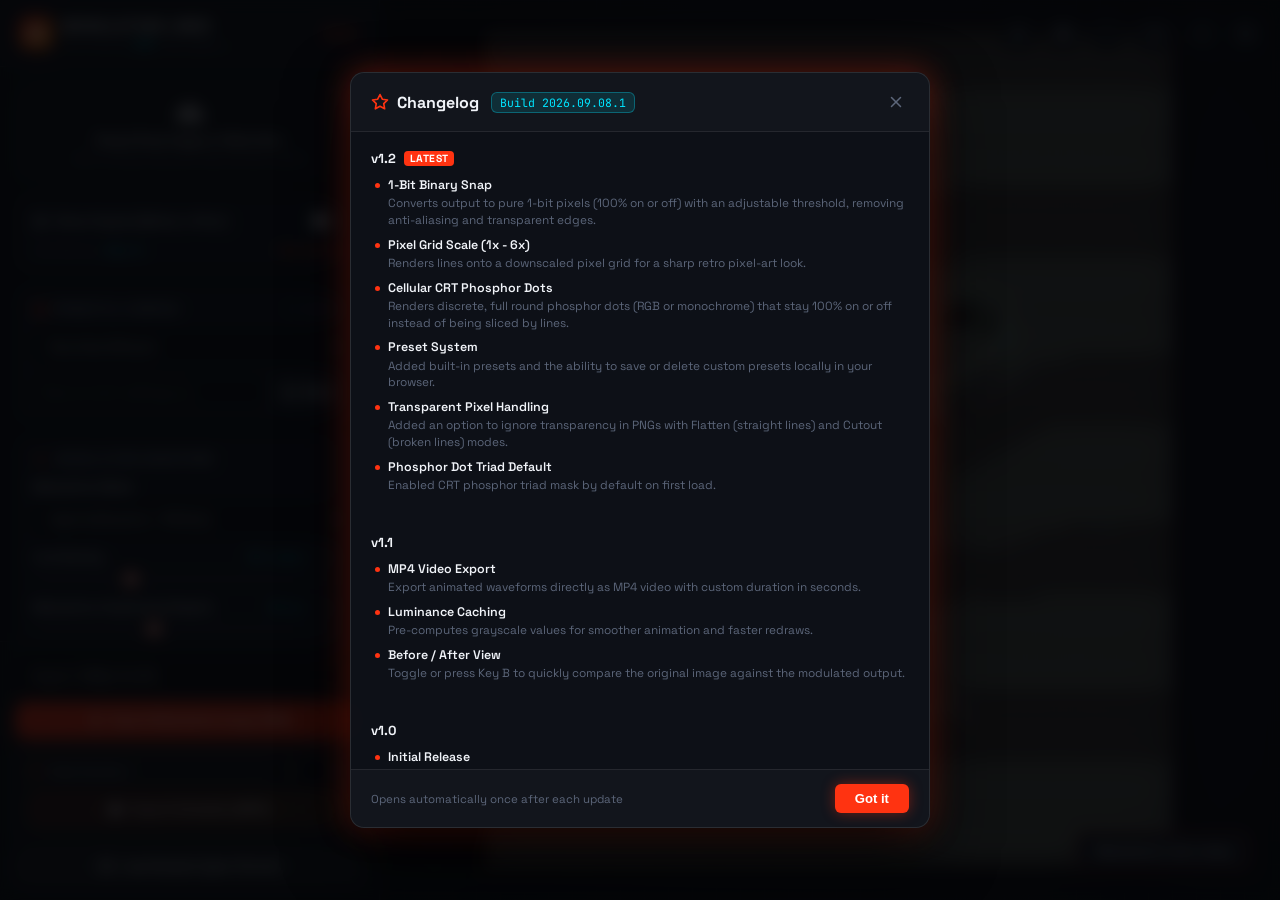
==== commit 702a0c7e: "docs: Simplify changelog by cutting marketing buzzwords" ====
--- a/index.html
+++ b/index.html
@@ -1796,89 +1796,82 @@
                 <!-- v1.2 -->
                 <div class="changelog-version-block">
                     <div class="changelog-version-tag">
-                        <span>v1.2 — 1-Bit Hard Pixels, Presets & Alpha Handling</span>
+                        <span>v1.2</span>
                         <span class="badge-latest">Latest</span>
                     </div>
                     <div class="changelog-list">
                         <div class="changelog-item">
                             <span class="changelog-bullet"></span>
                             <div class="changelog-item-content">
-                                <span class="changelog-item-title">1-Bit Binary Snap (No Anti-Aliasing)</span>
-                                <span class="changelog-item-desc">Eliminate every fractional, anti-aliased, or semi-transparent edge pixel. Every pixel is strictly 100% ON or 100% OFF with an adjustable threshold.</span>
+                                <span class="changelog-item-title">1-Bit Binary Snap</span>
+                                <span class="changelog-item-desc">Converts output to pure 1-bit pixels (100% on or off) with an adjustable threshold, removing anti-aliasing and transparent edges.</span>
                             </div>
                         </div>
                         <div class="changelog-item">
                             <span class="changelog-bullet"></span>
                             <div class="changelog-item-content">
-                                <span class="changelog-item-title">Crisp Pixel Grid Scale (1x - 6x)</span>
-                                <span class="changelog-item-desc">Hardware nearest-neighbor pixel blocks for genuine 1-bit Macintosh, Game Boy, and bitmap arcade graphics with razor-sharp edges.</span>
+                                <span class="changelog-item-title">Pixel Grid Scale (1x - 6x)</span>
+                                <span class="changelog-item-desc">Renders lines onto a downscaled pixel grid for a sharp retro pixel-art look.</span>
                             </div>
                         </div>
                         <div class="changelog-item">
                             <span class="changelog-bullet"></span>
                             <div class="changelog-item-content">
-                                <span class="changelog-item-title">Cellular Phosphor Engine (Physical CRT Dots)</span>
-                                <span class="changelog-item-desc">Authentic CRT shadow mask physics: every phosphor dot is an indivisible physical cell. Dots are strictly 100% ON or 100% OFF in solid phosphor color, never sliced in half.</span>
+                                <span class="changelog-item-title">Cellular CRT Phosphor Dots</span>
+                                <span class="changelog-item-desc">Renders discrete, full round phosphor dots (RGB or monochrome) that stay 100% on or off instead of being sliced by lines.</span>
                             </div>
                         </div>
                         <div class="changelog-item">
                             <span class="changelog-bullet"></span>
                             <div class="changelog-item-content">
-                                <span class="changelog-item-title">Hard Phosphor Triad (Crisp Subpixel Grid)</span>
-                                <span class="changelog-item-desc">Square, razor-sharp RGB phosphor cell raster with zero vector edge-blur or anti-aliasing.</span>
+                                <span class="changelog-item-title">Preset System</span>
+                                <span class="changelog-item-desc">Added built-in presets and the ability to save or delete custom presets locally in your browser.</span>
                             </div>
                         </div>
                         <div class="changelog-item">
                             <span class="changelog-bullet"></span>
                             <div class="changelog-item-content">
-                                <span class="changelog-item-title">Presets & Custom Configs Manager</span>
-                                <span class="changelog-item-desc">Save, load, and manage your custom slider and style configurations with browser LocalStorage persistence and one-click recall.</span>
+                                <span class="changelog-item-title">Transparent Pixel Handling</span>
+                                <span class="changelog-item-desc">Added an option to ignore transparency in PNGs with Flatten (straight lines) and Cutout (broken lines) modes.</span>
                             </div>
                         </div>
                         <div class="changelog-item">
                             <span class="changelog-bullet"></span>
                             <div class="changelog-item-content">
-                                <span class="changelog-item-title">Ignore Transparent Pixels</span>
-                                <span class="changelog-item-desc">Zero-allocation alpha detection with Flatten (continuous baseline) and Cutout (subject-isolated strokes) modes for PNGs and transparent media.</span>
+                                <span class="changelog-item-title">Phosphor Dot Triad Default</span>
+                                <span class="changelog-item-desc">Enabled CRT phosphor triad mask by default on first load.</span>
+                            </div>
+                        </div>
+                    </div>
+                </div>
+
+                <div class="changelog-divider"></div>
+
+                <!-- v1.1 -->
+                <div class="changelog-version-block">
+                    <div class="changelog-version-tag">
+                        <span>v1.1</span>
+                    </div>
+                    <div class="changelog-list">
+                        <div class="changelog-item">
+                            <span class="changelog-bullet"></span>
+                            <div class="changelog-item-content">
+                                <span class="changelog-item-title">MP4 Video Export</span>
+                                <span class="changelog-item-desc">Export animated waveforms directly as MP4 video with custom duration in seconds.</span>
                             </div>
                         </div>
                         <div class="changelog-item">
                             <span class="changelog-bullet"></span>
                             <div class="changelog-item-content">
-                                <span class="changelog-item-title">Phosphor Dot Triad ON by Default</span>
-                                <span class="changelog-item-desc">CRT Shadow Mask with authentic staggered RGB phosphor dots active on initial startup.</span>
-                            </div>
-                        </div>
-                    </div>
-                </div>
-
-                <div class="changelog-divider"></div>
-
-                <!-- v1.1 -->
-                <div class="changelog-version-block">
-                    <div class="changelog-version-tag">
-                        <span>v1.1 — Hardware Acceleration & MP4 Video Export</span>
-                    </div>
-                    <div class="changelog-list">
-                        <div class="changelog-item">
-                            <span class="changelog-bullet"></span>
-                            <div class="changelog-item-content">
-                                <span class="changelog-item-title">High-Bitrate MP4 Video Export (60 FPS)</span>
-                                <span class="changelog-item-desc">Native MediaRecorder H.264 / MP4 recording with user-configurable duration in seconds and live countdown progress.</span>
+                                <span class="changelog-item-title">Luminance Caching</span>
+                                <span class="changelog-item-desc">Pre-computes grayscale values for smoother animation and faster redraws.</span>
                             </div>
                         </div>
                         <div class="changelog-item">
                             <span class="changelog-bullet"></span>
                             <div class="changelog-item-content">
-                                <span class="changelog-item-title">500+ FPS Hardware Acceleration</span>
-                                <span class="changelog-item-desc">Zero CPU readbacks during animation using pre-computed TypedArray luminance caches and GPU compositing.</span>
-                            </div>
-                        </div>
-                        <div class="changelog-item">
-                            <span class="changelog-bullet"></span>
-                            <div class="changelog-item-content">
-                                <span class="changelog-item-title">Before / After Realtime Comparison</span>
-                                <span class="changelog-item-desc">Instant toggle and Key B keyboard shortcut to compare raw source media against modulation lines.</span>
+                                <span class="changelog-item-title">Before / After View</span>
+                                <span class="changelog-item-desc">Toggle or press Key B to quickly compare the original image against the modulated output.</span>
                             </div>
                         </div>
                     </div>
@@ -1889,14 +1882,14 @@
                 <!-- v1.0 -->
                 <div class="changelog-version-block">
                     <div class="changelog-version-tag">
-                        <span>v1.0 — Initial Release</span>
+                        <span>v1.0</span>
                     </div>
                     <div class="changelog-list">
                         <div class="changelog-item">
                             <span class="changelog-bullet"></span>
                             <div class="changelog-item-content">
-                                <span class="changelog-item-title">Analog Waveform Synthesizer</span>
-                                <span class="changelog-item-desc">Rutt-Etra 3D elevation, frequency modulation (FM), hybrid scanlines, and halftone stroke rendering.</span>
+                                <span class="changelog-item-title">Initial Release</span>
+                                <span class="changelog-item-desc">Analog waveform modes (Elevation, FM, Hybrid, Halftone), CRT masks, dithering, and PNG image export.</span>
                             </div>
                         </div>
                     </div>
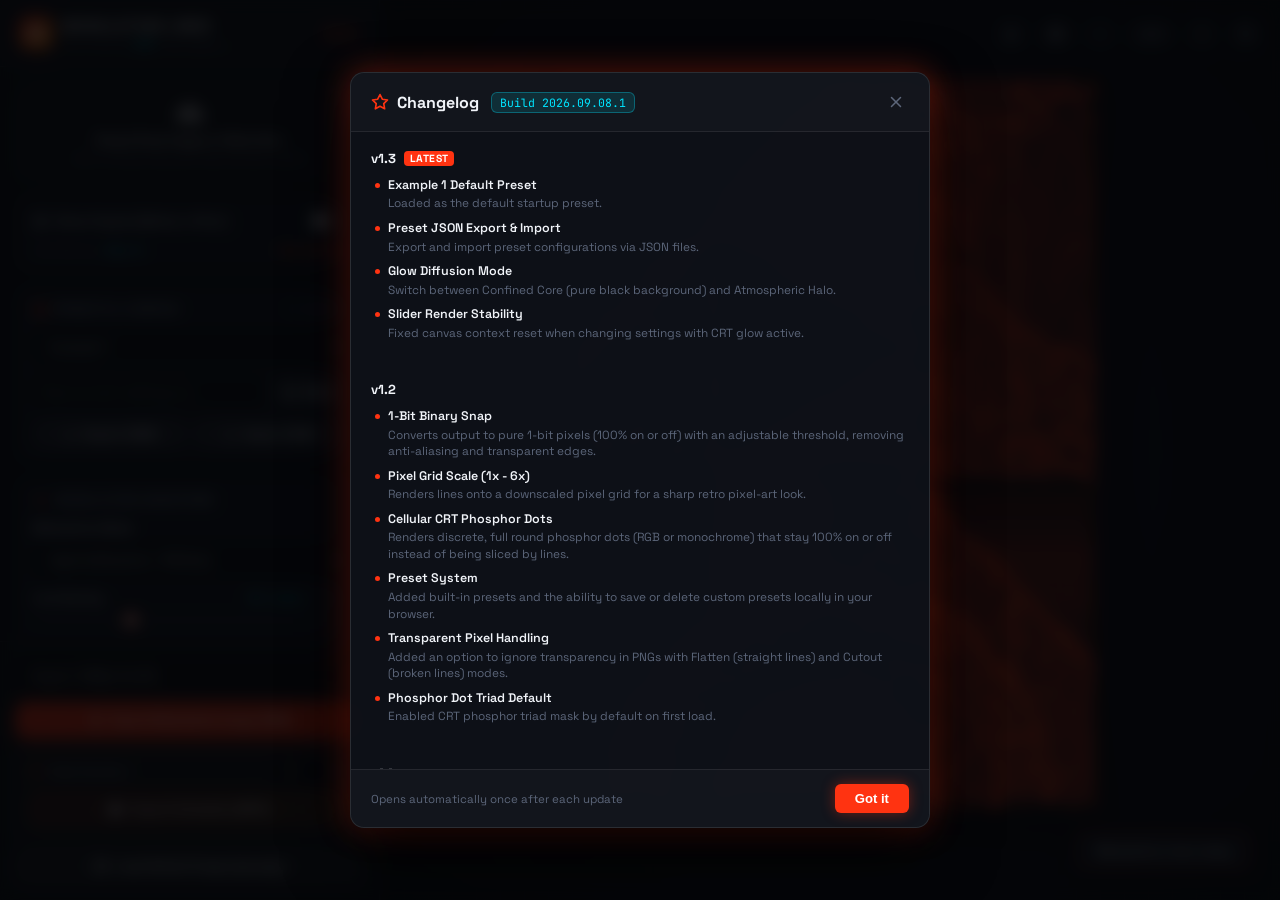
==== commit 548c2036: "feat: Set Example 1 as default preset, add JSON preset export/import, and fix CRT render state" ====
--- a/index.html
+++ b/index.html
@@ -1204,7 +1204,7 @@
                         </div>
                     </div>
                 </div>
-                <div class="app-version" id="appVersionBadge" style="cursor: pointer;" title="Click to view Changelog">v1.2</div>
+                <div class="app-version" id="appVersionBadge" style="cursor: pointer;" title="Click to view Changelog">v1.3</div>
             </div>
 
             <div class="sidebar-controls">
@@ -1251,7 +1251,8 @@
                             <select id="presetSelect" style="flex: 1;">
                                 <option value="" disabled>Choose a preset to load...</option>
                                 <optgroup label="Default Presets" id="defaultPresetsOptgroup">
-                                    <option value="default_nixie_red" selected>Nixie Red Diffusion</option>
+                                    <option value="default_example_1" selected>Example 1</option>
+                                    <option value="default_nixie_red">Nixie Red Diffusion</option>
                                     <option value="default_joy_division">Joy Division - Unknown Pleasures</option>
                                     <option value="default_p1_matrix">P1 Phosphor - Terminal Green</option>
                                     <option value="default_amber_crt">Amber CRT - Oscilloscope 1982</option>
@@ -1274,6 +1275,18 @@
                                 Save
                             </button>
                         </div>
+
+                        <div style="display: flex; gap: 6px; margin-top: 6px;">
+                            <button type="button" class="btn btn-secondary" id="btnExportPresets" style="flex: 1; padding: 6px 8px; font-size: 0.74rem; justify-content: center; white-space: nowrap;" title="Export all custom presets as JSON">
+                                <svg width="12" height="12" viewBox="0 0 24 24" fill="none" stroke="currentColor" stroke-width="2"><path d="M21 15v4a2 2 0 0 1-2 2H5a2 2 0 0 1-2-2v-4"/><polyline points="7 10 12 15 17 10"/><line x1="12" y1="15" x2="12" y2="3"/></svg>
+                                Export JSON
+                            </button>
+                            <button type="button" class="btn btn-secondary" id="btnImportPresets" style="flex: 1; padding: 6px 8px; font-size: 0.74rem; justify-content: center; white-space: nowrap;" title="Import presets from JSON file">
+                                <svg width="12" height="12" viewBox="0 0 24 24" fill="none" stroke="currentColor" stroke-width="2"><path d="M21 15v4a2 2 0 0 1-2 2H5a2 2 0 0 1-2-2v-4"/><polyline points="17 8 12 3 7 8"/><line x1="12" y1="3" x2="12" y2="15"/></svg>
+                                Import JSON
+                            </button>
+                            <input type="file" id="importPresetFileInput" accept=".json,application/json" style="display: none;">
+                        </div>
                     </div>
                 </div>
 
@@ -1511,6 +1524,14 @@
 
                     <div class="control-group" id="glowControls">
                         <div class="control-label">
+                            <span>Glow Diffusion Mode</span>
+                        </div>
+                        <select id="glowModeSelect">
+                            <option value="confined" selected>Confined Core (Deep Black Background)</option>
+                            <option value="atmospheric">Atmospheric Halo (Ambient Glow Bleed)</option>
+                        </select>
+
+                        <div class="control-label" style="margin-top: 6px;">
                             <span>Glow Radius</span>
                             <div class="label-meta">
                                 <span class="control-value" id="glowRadiusVal">16 px</span>
@@ -1541,16 +1562,15 @@
                         <div class="control-label"><span>Blend Mode</span></div>
                         <select id="blendModeSelect">
                             <option value="screen" selected>Screen (CRT Phosphor Halo)</option>
-                            <option value="color-dodge">Color Dodge (Intense Core Glow)</option>
-                            <option value="lighter">Lighter / Additive (Analog Beam)</option>
-                            <option value="source-over">Normal (Solid Lines on Dark BG)</option>
+                            <option value="lighter">Lighter / Additive (High Energy Bloom)</option>
+                            <option value="source-over">Normal / Source Over</option>
                         </select>
                     </div>
 
                     <div class="control-group">
                         <div class="control-label"><span>Color Presets</span></div>
                         <div class="palette-grid">
-                            <button class="palette-btn active" data-color="#ff3311" data-bg="#0a0202">
+                            <button class="palette-btn active" data-color="#ff3311" data-bg="#000000">
                                 <span class="swatch-dot" style="background: #ff3311;"></span> Nixie Red
                             </button>
                             <button class="palette-btn" data-color="#00ff66" data-bg="#020d04">
@@ -1577,7 +1597,7 @@
                             <span>Line Color</span>
                         </div>
                         <div class="color-picker-box">
-                            <input type="color" id="bgColorPicker" value="#0a0202">
+                            <input type="color" id="bgColorPicker" value="#000000">
                             <span>Background</span>
                         </div>
                     </div>
@@ -1642,8 +1662,8 @@
                         <div class="control-group">
                             <div class="control-label"><span>Transparent Area Handling</span></div>
                             <select id="transparentHandlingSelect">
-                                <option value="flatten" selected>Flatten (Flat baseline in transparent areas)</option>
-                                <option value="cutout">Cutout (Only draw lines on subject)</option>
+                                <option value="cutout" selected>Cutout (Only draw lines on subject)</option>
+                                <option value="flatten">Flatten (Flat baseline in transparent areas)</option>
                             </select>
                         </div>
 
@@ -1701,7 +1721,7 @@
 
                 <button class="btn" id="btnLoadSamplePicture">
                     <svg width="14" height="14" viewBox="0 0 24 24" fill="none" stroke="currentColor" stroke-width="2"><rect x="3" y="3" width="18" height="18" rx="2" ry="2"/><circle cx="8.5" cy="8.5" r="1.5"/><polyline points="21 15 16 10 5 21"/></svg>
-                    Load Sample Cyber Portrait
+                    Load Default Image (geo.jpg)
                 </button>
             </div>
             <div class="sidebar-resizer" id="sidebarResizer"></div>
@@ -1793,11 +1813,50 @@
                 </button>
             </div>
             <div class="changelog-body">
+                <!-- v1.3 -->
+                <div class="changelog-version-block">
+                    <div class="changelog-version-tag">
+                        <span>v1.3</span>
+                        <span class="badge-latest">Latest</span>
+                    </div>
+                    <div class="changelog-list">
+                        <div class="changelog-item">
+                            <span class="changelog-bullet"></span>
+                            <div class="changelog-item-content">
+                                <span class="changelog-item-title">Example 1 Default Preset</span>
+                                <span class="changelog-item-desc">Loaded as the default startup preset.</span>
+                            </div>
+                        </div>
+                        <div class="changelog-item">
+                            <span class="changelog-bullet"></span>
+                            <div class="changelog-item-content">
+                                <span class="changelog-item-title">Preset JSON Export & Import</span>
+                                <span class="changelog-item-desc">Export and import preset configurations via JSON files.</span>
+                            </div>
+                        </div>
+                        <div class="changelog-item">
+                            <span class="changelog-bullet"></span>
+                            <div class="changelog-item-content">
+                                <span class="changelog-item-title">Glow Diffusion Mode</span>
+                                <span class="changelog-item-desc">Switch between Confined Core (pure black background) and Atmospheric Halo.</span>
+                            </div>
+                        </div>
+                        <div class="changelog-item">
+                            <span class="changelog-bullet"></span>
+                            <div class="changelog-item-content">
+                                <span class="changelog-item-title">Slider Render Stability</span>
+                                <span class="changelog-item-desc">Fixed canvas context reset when changing settings with CRT glow active.</span>
+                            </div>
+                        </div>
+                    </div>
+                </div>
+
+                <div class="changelog-divider"></div>
+
                 <!-- v1.2 -->
                 <div class="changelog-version-block">
                     <div class="changelog-version-tag">
                         <span>v1.2</span>
-                        <span class="badge-latest">Latest</span>
                     </div>
                     <div class="changelog-list">
                         <div class="changelog-item">
@@ -1983,6 +2042,7 @@
         const resetCrtMaskIntensity = document.getElementById('resetCrtMaskIntensity');
 
         const glowToggle = document.getElementById('glowToggle');
+        const glowModeSelect = document.getElementById('glowModeSelect');
         const glowRadiusSlider = document.getElementById('glowRadiusSlider');
         const glowRadiusVal = document.getElementById('glowRadiusVal');
         const glowIntensitySlider = document.getElementById('glowIntensitySlider');
@@ -2146,6 +2206,39 @@
         const STORAGE_KEY = 'modulation_lines_user_presets';
 
         const BUILTIN_PRESETS = {
+            default_example_1: {
+                name: 'Example 1',
+                mode: 'hybrid',
+                lines: 90,
+                amplitude: 22,
+                frequency: 18,
+                lineWidth: 1.8,
+                fillUnderlines: true,
+                dither: true,
+                ditherAmount: 25,
+                jitter: 26,
+                binarySnap: false,
+                binaryThreshold: 50,
+                pixelGridScale: 1,
+                crtMask: true,
+                crtMaskType: 'scanlines',
+                crtPixelSize: 4,
+                crtMaskIntensity: 75,
+                glow: true,
+                glowMode: 'confined',
+                glowRadius: 40,
+                glowIntensity: 75,
+                blendMode: 'lighter',
+                lineColor: '#ff3311',
+                bgColor: '#050608',
+                contrast: 65,
+                brightness: 0,
+                invert: false,
+                ignoreAlpha: true,
+                transparentHandling: 'cutout',
+                alphaThreshold: 10,
+                sourceOpacity: 0
+            },
             default_nixie_red: {
                 name: 'Nixie Red Diffusion',
                 mode: 'hybrid',
@@ -2162,16 +2255,17 @@
                 crtPixelSize: 4,
                 crtMaskIntensity: 75,
                 glow: true,
+                glowMode: 'confined',
                 glowRadius: 16,
                 glowIntensity: 75,
                 blendMode: 'screen',
                 lineColor: '#ff3311',
-                bgColor: '#0a0202',
+                bgColor: '#000000',
                 contrast: 25,
                 brightness: 0,
                 invert: false,
                 ignoreAlpha: true,
-                transparentHandling: 'flatten',
+                transparentHandling: 'cutout',
                 alphaThreshold: 10,
                 sourceOpacity: 0
             },
@@ -2200,7 +2294,7 @@
                 brightness: -10,
                 invert: false,
                 ignoreAlpha: true,
-                transparentHandling: 'flatten',
+                transparentHandling: 'cutout',
                 alphaThreshold: 10,
                 sourceOpacity: 0
             },
@@ -2229,7 +2323,7 @@
                 brightness: 5,
                 invert: false,
                 ignoreAlpha: true,
-                transparentHandling: 'flatten',
+                transparentHandling: 'cutout',
                 alphaThreshold: 10,
                 sourceOpacity: 0
             },
@@ -2258,7 +2352,7 @@
                 brightness: 0,
                 invert: false,
                 ignoreAlpha: true,
-                transparentHandling: 'flatten',
+                transparentHandling: 'cutout',
                 alphaThreshold: 10,
                 sourceOpacity: 0
             },
@@ -2287,7 +2381,7 @@
                 brightness: 0,
                 invert: false,
                 ignoreAlpha: true,
-                transparentHandling: 'flatten',
+                transparentHandling: 'cutout',
                 alphaThreshold: 10,
                 sourceOpacity: 10
             },
@@ -2316,7 +2410,7 @@
                 brightness: 10,
                 invert: false,
                 ignoreAlpha: true,
-                transparentHandling: 'flatten',
+                transparentHandling: 'cutout',
                 alphaThreshold: 10,
                 sourceOpacity: 0
             }
@@ -2383,6 +2477,7 @@
                 crtPixelSize: parseInt(crtPixelSizeSlider.value, 10),
                 crtMaskIntensity: parseInt(crtMaskIntensitySlider.value, 10),
                 glow: glowToggle.checked,
+                glowMode: glowModeSelect ? glowModeSelect.value : 'confined',
                 glowRadius: parseInt(glowRadiusSlider.value, 10),
                 glowIntensity: parseInt(glowIntensitySlider.value, 10),
                 blendMode: blendModeSelect.value,
@@ -2441,6 +2536,7 @@
                 glowToggle.checked = p.glow;
                 glowControls.style.display = p.glow ? 'flex' : 'none';
             }
+            if (p.glowMode && glowModeSelect) glowModeSelect.value = p.glowMode;
             if (p.glowRadius !== undefined) { glowRadiusSlider.value = p.glowRadius; glowRadiusVal.textContent = p.glowRadius + ' px'; }
             if (p.glowIntensity !== undefined) { glowIntensitySlider.value = p.glowIntensity; glowIntensityVal.textContent = p.glowIntensity + '%'; }
             if (p.blendMode) blendModeSelect.value = p.blendMode;
@@ -2536,84 +2632,123 @@
             };
         }
 
+        const btnExportPresets = document.getElementById('btnExportPresets');
+        const btnImportPresets = document.getElementById('btnImportPresets');
+        const importPresetFileInput = document.getElementById('importPresetFileInput');
+
+        if (btnExportPresets) {
+            btnExportPresets.onclick = () => {
+                const userPresets = getUserPresets();
+                const count = Object.keys(userPresets).length;
+
+                // Bundle all user presets; if none saved yet, export current active settings
+                const exportData = {
+                    format: "modulation-lines-presets",
+                    version: "1.2",
+                    exportedAt: new Date().toISOString(),
+                    presets: count > 0 ? userPresets : { "Current Settings": getCurrentSettings() }
+                };
+
+                const blob = new Blob([JSON.stringify(exportData, null, 2)], { type: 'application/json' });
+                const url = URL.createObjectURL(blob);
+                const a = document.createElement('a');
+                a.href = url;
+                a.download = `modulation_lines_presets_${Date.now()}.json`;
+                document.body.appendChild(a);
+                a.click();
+                document.body.removeChild(a);
+                URL.revokeObjectURL(url);
+                showToast(`Exported ${Object.keys(exportData.presets).length} preset(s) to JSON`);
+            };
+        }
+
+        if (btnImportPresets && importPresetFileInput) {
+            btnImportPresets.onclick = () => {
+                importPresetFileInput.value = '';
+                importPresetFileInput.click();
+            };
+
+            importPresetFileInput.onchange = (e) => {
+                const file = e.target.files && e.target.files[0];
+                if (!file) return;
+
+                const reader = new FileReader();
+                reader.onload = (evt) => {
+                    try {
+                        const parsed = JSON.parse(evt.target.result);
+                        let importedCount = 0;
+                        const currentPresets = getUserPresets();
+                        let lastKey = null;
+
+                        if (parsed.presets && typeof parsed.presets === 'object') {
+                            for (const [name, cfg] of Object.entries(parsed.presets)) {
+                                if (cfg && typeof cfg === 'object') {
+                                    currentPresets[name] = cfg;
+                                    lastKey = name;
+                                    importedCount++;
+                                }
+                            }
+                        } else if (parsed.mode || parsed.lines) {
+                            const name = parsed.name || file.name.replace(/\.json$/i, '');
+                            currentPresets[name] = parsed;
+                            lastKey = name;
+                            importedCount++;
+                        } else {
+                            alert('Invalid preset JSON format!');
+                            return;
+                        }
+
+                        if (importedCount > 0) {
+                            saveUserPresets(currentPresets);
+                            refreshUserPresetsDropdown();
+                            if (lastKey) {
+                                presetSelect.value = `user_${lastKey}`;
+                                applyPreset(currentPresets[lastKey]);
+                                if (btnDeletePreset) btnDeletePreset.style.display = 'inline-flex';
+                            }
+                            showToast(`Successfully imported ${importedCount} preset(s)!`);
+                        } else {
+                            alert('No valid presets found in file.');
+                        }
+                    } catch (err) {
+                        console.error('Error importing preset JSON:', err);
+                        alert('Failed to parse preset file. Please ensure it is a valid JSON file.');
+                    }
+                };
+                reader.readAsText(file);
+            };
+        }
+
         // -------------------------------------------------------------
-        // SAMPLE CYBER PORTRAIT GENERATOR
+        // DEFAULT IMAGE (geo.jpg)
         // -------------------------------------------------------------
-        function createSampleCyberPortrait() {
-            const w = 900;
-            const h = 1100;
-            const c = document.createElement('canvas');
-            c.width = w;
-            c.height = h;
-            const ctx = c.getContext('2d');
-
-            // Dark subtle radial background
-            const bgGrad = ctx.createRadialGradient(w / 2, h / 2, 50, w / 2, h / 2, 600);
-            bgGrad.addColorStop(0, '#1c2234');
-            bgGrad.addColorStop(1, '#05070a');
-            ctx.fillStyle = bgGrad;
-            ctx.fillRect(0, 0, w, h);
-
-            // Draw artistic geometric cyber statue silhouette with high-contrast light
-            ctx.save();
-            ctx.translate(w / 2, h / 2 - 20);
-
-            // Head / Mask sphere
-            const headGrad = ctx.createRadialGradient(-70, -80, 20, 0, 0, 240);
-            headGrad.addColorStop(0, '#ffffff');
-            headGrad.addColorStop(0.3, '#d8e2f0');
-            headGrad.addColorStop(0.65, '#3a4458');
-            headGrad.addColorStop(1, '#080a0f');
-
-            ctx.beginPath();
-            ctx.ellipse(0, 0, 160, 220, 0, 0, Math.PI * 2);
-            ctx.fillStyle = headGrad;
-            ctx.fill();
-
-            // Neck & Shoulders
-            ctx.beginPath();
-            ctx.moveTo(-90, 180);
-            ctx.lineTo(-240, 480);
-            ctx.lineTo(240, 480);
-            ctx.lineTo(90, 180);
-            ctx.closePath();
-            const bodyGrad = ctx.createLinearGradient(0, 180, 0, 480);
-            bodyGrad.addColorStop(0, '#4a566d');
-            bodyGrad.addColorStop(0.5, '#1e2430');
-            bodyGrad.addColorStop(1, '#05070a');
-            ctx.fillStyle = bodyGrad;
-            ctx.fill();
-
-            // Cyber Visor / Glasses (High-contrast bar across face)
-            ctx.beginPath();
-            ctx.roundRect(-150, -40, 300, 50, 8);
-            const visorGrad = ctx.createLinearGradient(-150, 0, 150, 0);
-            visorGrad.addColorStop(0, '#ffffff');
-            visorGrad.addColorStop(0.5, '#ff3311');
-            visorGrad.addColorStop(1, '#00e5ff');
-            ctx.fillStyle = visorGrad;
-            ctx.fill();
-
-            // Jaw & cheek chiseled highlights
-            ctx.beginPath();
-            ctx.moveTo(-110, 30);
-            ctx.lineTo(-40, 150);
-            ctx.lineTo(0, 180);
-            ctx.lineTo(40, 150);
-            ctx.lineTo(110, 30);
-            ctx.lineWidth = 14;
-            ctx.strokeStyle = '#8a99b5';
-            ctx.stroke();
-
-            // Floating geometric halo ring
-            ctx.beginPath();
-            ctx.ellipse(0, -60, 240, 80, -0.2, 0, Math.PI * 2);
-            ctx.lineWidth = 10;
-            ctx.strokeStyle = '#ffffff';
-            ctx.stroke();
-
-            ctx.restore();
-            return c;
+        const DEFAULT_GEO_IMAGE_SRC = "[data-uri]";
+
+        function loadMediaFromImage(img) {
+            if (currentVideo && currentVideo.src) {
+                URL.revokeObjectURL(currentVideo.src);
+                currentVideo = null;
+            }
+            isVideo = false;
+            currentSourceMedia = img;
+            markSourceLuminanceDirty();
+            outputCanvas.width = img.naturalWidth || img.width;
+            outputCanvas.height = img.naturalHeight || img.height;
+            sourceCanvas.width = outputCanvas.width;
+            sourceCanvas.height = outputCanvas.height;
+
+            const mpBar = document.getElementById('mediaPlayerBar');
+            if (mpBar) mpBar.style.display = 'none';
+            resetViewportZoom();
+            renderModulation();
+        }
+
+        function loadDefaultGeoImage() {
+            const img = new Image();
+            img.onload = () => {
+                loadMediaFromImage(img);
+            };
+            img.src = DEFAULT_GEO_IMAGE_SRC;
         }
 
         // -------------------------------------------------------------
@@ -2904,6 +3039,7 @@
             const glowRadius = parseFloat(glowRadiusSlider.value);
             const glowIntensity = parseFloat(glowIntensitySlider.value) / 100;
             const blendMode = blendModeSelect.value;
+            const glowMode = glowModeSelect ? glowModeSelect.value : 'confined';
             const lineColor = lineColorPicker.value;
             const bgColor = bgColorPicker.value;
             const sourceOpacity = parseFloat(sourceOpacitySlider.value) / 100;
@@ -2940,6 +3076,9 @@
             const alphaThresholdVal255 = Math.round((parseFloat(alphaThresholdSlider.value) / 100) * 255);
 
             // Step 2: Clear main output canvas with background color
+            outCtx.globalCompositeOperation = 'source-over';
+            outCtx.globalAlpha = 1.0;
+            outCtx.filter = 'none';
             outCtx.clearRect(0, 0, w, h);
             outCtx.fillStyle = bgColor;
             outCtx.fillRect(0, 0, w, h);
@@ -3079,8 +3218,13 @@
                     const strokeRGB = hexToRgb(lineColor);
 
                     // Clear canvas to background
+                    outCtx.save();
+                    outCtx.globalCompositeOperation = 'source-over';
+                    outCtx.globalAlpha = 1.0;
+                    outCtx.filter = 'none';
                     outCtx.fillStyle = bgColor;
                     outCtx.fillRect(0, 0, w, h);
+                    outCtx.restore();
 
                     // If source underlay opacity > 0, re-render underlay
                     if (sourceOpacity > 0) {
@@ -3099,7 +3243,6 @@
                     const greenDots = [];
                     const blueDots = [];
                     const monoDots = [];
-                    const darkDots = [];
 
                     const sampleR = Math.max(1, Math.round(rad));
                     const sampleR2 = sampleR * sampleR;
@@ -3108,6 +3251,11 @@
                         const ix = cx | 0;
                         const iy = cy | 0;
                         if (ix < 0 || ix >= w || iy < 0 || iy >= h) return false;
+
+                        // Completely ignore transparent pixels
+                        if (ignoreAlpha && getAlphaFast(ix, iy) < alphaThresholdVal255) {
+                            return false;
+                        }
 
                         for (let dy = -sampleR; dy <= sampleR; dy++) {
                             const py = iy + dy;
@@ -3118,6 +3266,8 @@
                                 const px = ix + dx;
                                 if (px < 0 || px >= w) continue;
 
+                                if (ignoreAlpha && getAlphaFast(px, py) < alphaThresholdVal255) continue;
+
                                 const idx = (py * w + px) * 4;
                                 const diff = Math.abs(d[idx] - bgRGB[0]) + Math.abs(d[idx + 1] - bgRGB[1]) + Math.abs(d[idx + 2] - bgRGB[2]);
                                 if (diff > 25) return true;
@@ -3136,13 +3286,11 @@
                             const b1x = x + s * 2.5, b1y = y + s * 0.5;
 
                             if (isMono) {
-                                if (checkDotHit(r1x, r1y)) monoDots.push(r1x, r1y); else darkDots.push(r1x, r1y);
-                                if (checkDotHit(g1x, g1y)) monoDots.push(g1x, g1y); else darkDots.push(g1x, g1y);
-                                if (checkDotHit(b1x, b1y)) monoDots.push(b1x, b1y); else darkDots.push(b1x, b1y);
+                                if (checkDotHit(g1x, g1y)) monoDots.push(g1x, g1y);
                             } else {
-                                if (checkDotHit(r1x, r1y)) redDots.push(r1x, r1y); else darkDots.push(r1x, r1y);
-                                if (checkDotHit(g1x, g1y)) greenDots.push(g1x, g1y); else darkDots.push(g1x, g1y);
-                                if (checkDotHit(b1x, b1y)) blueDots.push(b1x, b1y); else darkDots.push(b1x, b1y);
+                                if (checkDotHit(r1x, r1y)) redDots.push(r1x, r1y);
+                                if (checkDotHit(g1x, g1y)) greenDots.push(g1x, g1y);
+                                if (checkDotHit(b1x, b1y)) blueDots.push(b1x, b1y);
                             }
 
                             // Row 2 (staggered)
@@ -3151,27 +3299,19 @@
                             const b2x = x + s * 1.0, b2y = y + s * 1.5;
 
                             if (isMono) {
-                                if (checkDotHit(r2x, r2y)) monoDots.push(r2x, r2y); else darkDots.push(r2x, r2y);
-                                if (checkDotHit(g2x, g2y)) monoDots.push(g2x, g2y); else darkDots.push(g2x, g2y);
-                                if (checkDotHit(b2x, b2y)) monoDots.push(b2x, b2y); else darkDots.push(b2x, b2y);
+                                if (checkDotHit(r2x, r2y)) monoDots.push(r2x, r2y);
                             } else {
-                                if (checkDotHit(r2x, r2y)) redDots.push(r2x, r2y); else darkDots.push(r2x, r2y);
-                                if (checkDotHit(g2x, g2y)) greenDots.push(g2x, g2y); else darkDots.push(g2x, g2y);
-                                if (checkDotHit(b2x, b2y)) blueDots.push(b2x, b2y); else darkDots.push(b2x, b2y);
+                                if (checkDotHit(r2x, r2y)) redDots.push(r2x, r2y);
+                                if (checkDotHit(g2x, g2y)) greenDots.push(g2x, g2y);
+                                if (checkDotHit(b2x, b2y)) blueDots.push(b2x, b2y);
                             }
                         }
                     }
 
-                    // 1. Draw subtle unlit phosphor screen cells (Physical CRT tube glass look)
-                    if (crtMaskIntensity > 0.3) {
-                        outCtx.fillStyle = 'rgba(255, 255, 255, 0.04)';
-                        outCtx.beginPath();
-                        for (let i = 0; i < darkDots.length; i += 2) {
-                            outCtx.moveTo(darkDots[i] + rad, darkDots[i + 1]);
-                            outCtx.arc(darkDots[i], darkDots[i + 1], rad, 0, Math.PI * 2);
-                        }
-                        outCtx.fill();
-                    }
+                    // Ghost pixels eliminated: unlit background tube dots are completely disabled
+
+                    outCtx.save();
+                    outCtx.globalAlpha = Math.min(1.0, crtMaskIntensity * 1.15);
 
                     if (isMono) {
                         // Draw solid illuminated monochrome phosphor dots
@@ -3210,6 +3350,7 @@
                         }
                         outCtx.fill();
                     }
+                    outCtx.restore();
                 } else {
                     // Standard Multiply Mask Pattern for Aperture Grille, Scanlines, and Dot Matrix
                     const patCanvas = getCrtMaskPattern(crtMaskType, crtPixelSize, crtMaskIntensity);
@@ -3234,17 +3375,30 @@
 
                 outCtx.save();
                 outCtx.globalCompositeOperation = blendMode;
-                outCtx.filter = `blur(${glowRadius}px)`;
-                outCtx.globalAlpha = glowIntensity;
-                outCtx.drawImage(glowCanvas, 0, 0);
-
-                // Second softer high-radius pass for deep CRT halo
-                if (glowRadius > 8) {
-                    outCtx.filter = `blur(${glowRadius * 2.2}px)`;
-                    outCtx.globalAlpha = glowIntensity * 0.45;
+
+                if (glowMode === 'confined') {
+                    // Confined Core mode: tight neon core bloom on active phosphor dots
+                    // without washing out or bleeding red into the pitch-black background
+                    const rad1 = Math.max(1, Math.min(5, glowRadius * 0.3));
+                    outCtx.filter = `blur(${rad1}px)`;
+                    outCtx.globalAlpha = Math.min(1.0, glowIntensity * 1.15);
                     outCtx.drawImage(glowCanvas, 0, 0);
+                } else {
+                    // Atmospheric halo: wide optical bloom dispersing into ambient space
+                    outCtx.filter = `blur(${glowRadius}px)`;
+                    outCtx.globalAlpha = glowIntensity;
+                    outCtx.drawImage(glowCanvas, 0, 0);
+
+                    if (glowRadius > 8) {
+                        outCtx.filter = `blur(${glowRadius * 2.2}px)`;
+                        outCtx.globalAlpha = glowIntensity * 0.45;
+                        outCtx.drawImage(glowCanvas, 0, 0);
+                    }
                 }
                 outCtx.restore();
+                outCtx.filter = 'none';
+                outCtx.globalAlpha = 1.0;
+                outCtx.globalCompositeOperation = 'source-over';
             }
 
             // Step 6: 1-Bit Binary Snap (Zero anti-aliasing / pure digital 1 or 0 pixels)
@@ -3506,9 +3660,8 @@
 
         // Load Sample Picture Button
         btnLoadSamplePicture.onclick = () => {
-            const sampleCanvas = createSampleCyberPortrait();
-            loadMediaFromCanvas(sampleCanvas);
-            showToast('Sample Cyber Portrait loaded!');
+            loadDefaultGeoImage();
+            showToast('Default image (geo.jpg) loaded');
         };
 
         // -------------------------------------------------------------
@@ -3667,6 +3820,7 @@
             glowControls.style.display = glowToggle.checked ? 'flex' : 'none';
             renderModulation();
         };
+        if (glowModeSelect) glowModeSelect.onchange = renderModulation;
 
         lineColorPicker.oninput = () => {
             isSourceTint = false;
@@ -3964,7 +4118,7 @@
         // -------------------------------------------------------------
         // CHANGELOG MODAL CONTROLS & AUTO-SHOW
         // -------------------------------------------------------------
-        const CHANGELOG_VERSION_KEY = 'modulation_lines_changelog_v1.2';
+        const CHANGELOG_VERSION_KEY = 'modulation_lines_changelog_v1.3';
         const changelogModalOverlay = document.getElementById('changelogModalOverlay');
         const btnCloseChangelog = document.getElementById('btnCloseChangelog');
         const btnConfirmChangelog = document.getElementById('btnConfirmChangelog');
@@ -4009,11 +4163,10 @@
         // INITIAL STARTUP
         // -------------------------------------------------------------
         window.addEventListener('load', () => {
-            const sample = createSampleCyberPortrait();
-            loadMediaFromCanvas(sample);
+            loadDefaultGeoImage();
             refreshUserPresetsDropdown();
-            applyPreset(BUILTIN_PRESETS.default_nixie_red);
-            presetSelect.value = 'default_nixie_red';
+            applyPreset(BUILTIN_PRESETS.default_example_1);
+            presetSelect.value = 'default_example_1';
             // Default: Animation is OFF by default (user can start via top bar button or Space)
             setAnimationMode(false);
             renderModulation();
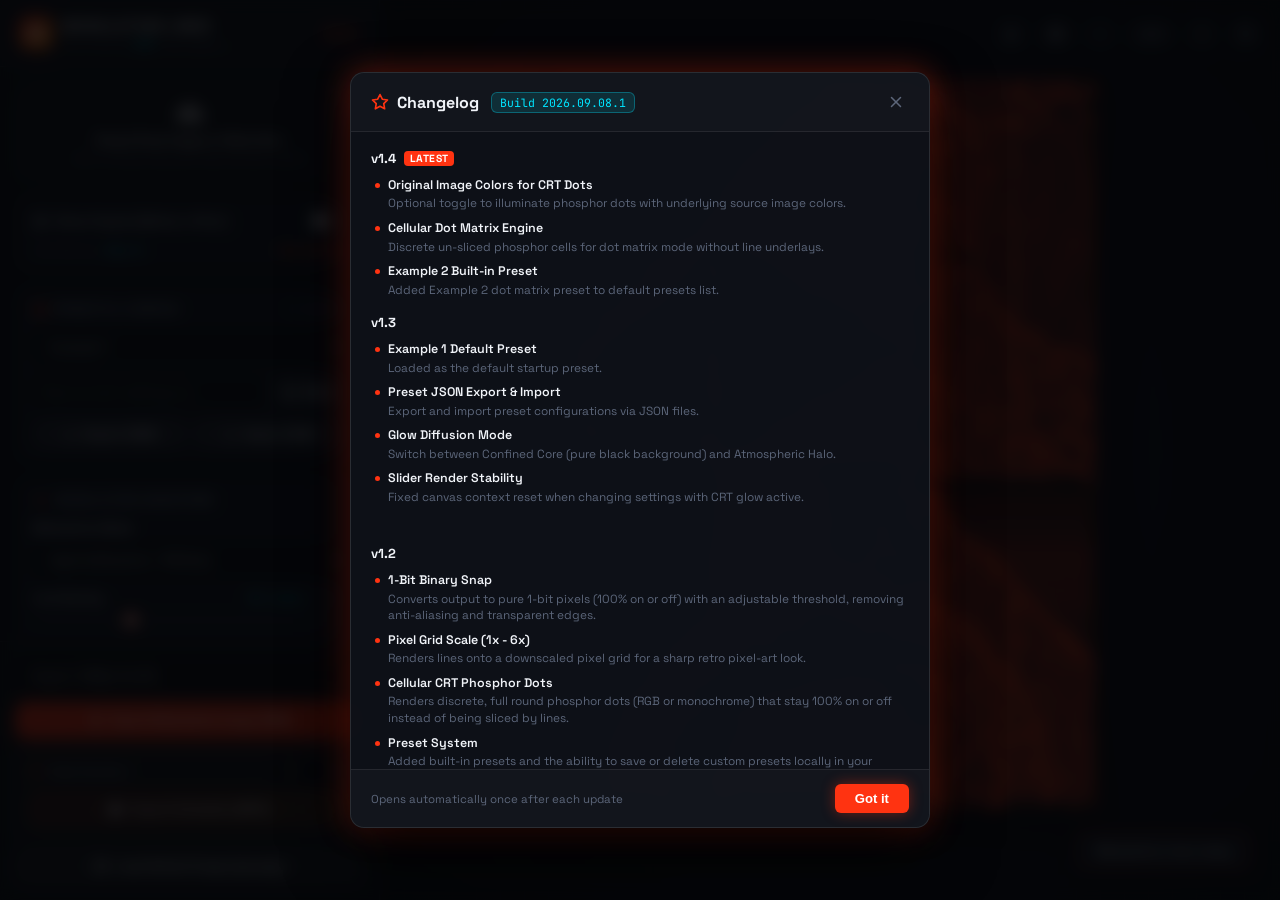
==== commit 09366844: "feat: Add source image dot colors, integrate cellular dot matrix, and add Example 2 preset" ====
--- a/index.html
+++ b/index.html
@@ -1252,6 +1252,7 @@
                                 <option value="" disabled>Choose a preset to load...</option>
                                 <optgroup label="Default Presets" id="defaultPresetsOptgroup">
                                     <option value="default_example_1" selected>Example 1</option>
+                                    <option value="default_example_2">Example 2</option>
                                     <option value="default_nixie_red">Nixie Red Diffusion</option>
                                     <option value="default_joy_division">Joy Division - Unknown Pleasures</option>
                                     <option value="default_p1_matrix">P1 Phosphor - Terminal Green</option>
@@ -1442,6 +1443,14 @@
                             <option value="dot_matrix">Monochrome CRT Dot Matrix</option>
                             <option value="scanlines">CRT Scanline Raster</option>
                         </select>
+
+                        <div class="toggle-row" style="margin-top: 4px;">
+                            <label for="crtSourceColorToggle" title="Illuminate phosphor dots with the original colors of the source image">Retain Source Image Colors</label>
+                            <label class="switch">
+                                <input type="checkbox" id="crtSourceColorToggle">
+                                <span class="slider-switch"></span>
+                            </label>
+                        </div>
 
                         <div class="control-label" style="margin-top: 6px;">
                             <span>Pixel Size</span>
@@ -1813,11 +1822,41 @@
                 </button>
             </div>
             <div class="changelog-body">
+                <!-- v1.4 -->
+                <div class="changelog-version-block">
+                    <div class="changelog-version-tag">
+                        <span>v1.4</span>
+                        <span class="badge-latest">Latest</span>
+                    </div>
+                    <div class="changelog-list">
+                        <div class="changelog-item">
+                            <span class="changelog-bullet"></span>
+                            <div class="changelog-item-content">
+                                <span class="changelog-item-title">Original Image Colors for CRT Dots</span>
+                                <span class="changelog-item-desc">Optional toggle to illuminate phosphor dots with underlying source image colors.</span>
+                            </div>
+                        </div>
+                        <div class="changelog-item">
+                            <span class="changelog-bullet"></span>
+                            <div class="changelog-item-content">
+                                <span class="changelog-item-title">Cellular Dot Matrix Engine</span>
+                                <span class="changelog-item-desc">Discrete un-sliced phosphor cells for dot matrix mode without line underlays.</span>
+                            </div>
+                        </div>
+                        <div class="changelog-item">
+                            <span class="changelog-bullet"></span>
+                            <div class="changelog-item-content">
+                                <span class="changelog-item-title">Example 2 Built-in Preset</span>
+                                <span class="changelog-item-desc">Added Example 2 dot matrix preset to default presets list.</span>
+                            </div>
+                        </div>
+                    </div>
+                </div>
+
                 <!-- v1.3 -->
                 <div class="changelog-version-block">
                     <div class="changelog-version-tag">
                         <span>v1.3</span>
-                        <span class="badge-latest">Latest</span>
                     </div>
                     <div class="changelog-list">
                         <div class="changelog-item">
@@ -2034,6 +2073,7 @@
         const crtMaskToggle = document.getElementById('crtMaskToggle');
         const crtMaskControls = document.getElementById('crtMaskControls');
         const crtMaskTypeSelect = document.getElementById('crtMaskTypeSelect');
+        const crtSourceColorToggle = document.getElementById('crtSourceColorToggle');
         const crtPixelSizeSlider = document.getElementById('crtPixelSizeSlider');
         const crtPixelSizeVal = document.getElementById('crtPixelSizeVal');
         const resetCrtPixelSize = document.getElementById('resetCrtPixelSize');
@@ -2230,6 +2270,39 @@
                 glowIntensity: 75,
                 blendMode: 'lighter',
                 lineColor: '#ff3311',
+                bgColor: '#050608',
+                contrast: 65,
+                brightness: 0,
+                invert: false,
+                ignoreAlpha: true,
+                transparentHandling: 'cutout',
+                alphaThreshold: 10,
+                sourceOpacity: 0
+            },
+            default_example_2: {
+                name: 'Example 2',
+                mode: 'hybrid',
+                lines: 90,
+                amplitude: 22,
+                frequency: 18,
+                lineWidth: 1.8,
+                fillUnderlines: true,
+                dither: true,
+                ditherAmount: 25,
+                jitter: 26,
+                binarySnap: false,
+                binaryThreshold: 50,
+                pixelGridScale: 1,
+                crtMask: true,
+                crtMaskType: 'dot_matrix',
+                crtPixelSize: 4,
+                crtMaskIntensity: 75,
+                glow: true,
+                glowMode: 'confined',
+                glowRadius: 40,
+                glowIntensity: 75,
+                blendMode: 'lighter',
+                lineColor: '#f0f3f8',
                 bgColor: '#050608',
                 contrast: 65,
                 brightness: 0,
@@ -2476,6 +2549,7 @@
                 crtMaskType: crtMaskTypeSelect.value,
                 crtPixelSize: parseInt(crtPixelSizeSlider.value, 10),
                 crtMaskIntensity: parseInt(crtMaskIntensitySlider.value, 10),
+                crtSourceColor: crtSourceColorToggle ? crtSourceColorToggle.checked : false,
                 glow: glowToggle.checked,
                 glowMode: glowModeSelect ? glowModeSelect.value : 'confined',
                 glowRadius: parseInt(glowRadiusSlider.value, 10),
@@ -2531,6 +2605,9 @@
             if (p.crtMaskIntensity !== undefined) {
                 crtMaskIntensitySlider.value = p.crtMaskIntensity;
                 crtMaskIntensityVal.textContent = p.crtMaskIntensity + '%';
+            }
+            if (p.crtSourceColor !== undefined && crtSourceColorToggle) {
+                crtSourceColorToggle.checked = p.crtSourceColor;
             }
             if (p.glow !== undefined) {
                 glowToggle.checked = p.glow;
@@ -3204,20 +3281,21 @@
 
             // Step 4.5: CRT Pixel Mask & Cellular Phosphor Engine (Rendered BEFORE Glow)
             if (enableCrtMask && crtMaskIntensity > 0) {
-                if (crtMaskType === 'cellular_triad' || crtMaskType === 'cellular_mono') {
+                if (crtMaskType === 'cellular_triad' || crtMaskType === 'cellular_mono' || crtMaskType === 'dot_matrix') {
                     // -------------------------------------------------------------
                     // CELLULAR PHOSPHOR ENGINE (DISCRETE UN-SLICED ON/OFF DOTS)
                     // -------------------------------------------------------------
                     // Each round phosphor dot is a discrete hardware physical cell:
-                    // It is 100% solid ON or 100% OFF. Never cut in half, never 2 colors.
+                    // It is 100% solid ON or 100% OFF. Never cut in half, never 2 colors,
+                    // and ZERO solid vector lines underneath.
                     const imgData = outCtx.getImageData(0, 0, w, h);
                     const d = imgData.data;
 
                     const bgRGB = hexToRgb(bgColor);
-                    const bgLum = bgRGB[0] * 0.299 + bgRGB[1] * 0.587 + bgRGB[2] * 0.114;
                     const strokeRGB = hexToRgb(lineColor);
-
-                    // Clear canvas to background
+                    const useSourceColors = (crtSourceColorToggle && crtSourceColorToggle.checked);
+
+                    // Clear canvas to background - wipes out all continuous vector lines
                     outCtx.save();
                     outCtx.globalCompositeOperation = 'source-over';
                     outCtx.globalAlpha = 1.0;
@@ -3235,16 +3313,15 @@
                     }
 
                     const s = Math.max(3, crtPixelSize);
-                    const rad = Math.max(1, (s * 0.84) / 2);
-                    const cellW = s * 3;
-                    const cellH = s * 2;
+                    const rad = Math.max(1, (s * 0.78) / 2);
 
                     const redDots = [];
                     const greenDots = [];
                     const blueDots = [];
                     const monoDots = [];
-
-                    const sampleR = Math.max(1, Math.round(rad));
+                    const coloredDots = []; // [x, y, color]
+
+                    const sampleR = Math.max(1, Math.round(s * 0.5));
                     const sampleR2 = sampleR * sampleR;
 
                     function checkDotHit(cx, cy) {
@@ -3270,50 +3347,77 @@
 
                                 const idx = (py * w + px) * 4;
                                 const diff = Math.abs(d[idx] - bgRGB[0]) + Math.abs(d[idx + 1] - bgRGB[1]) + Math.abs(d[idx + 2] - bgRGB[2]);
-                                if (diff > 25) return true;
+                                if (diff > 65) return true;
                             }
                         }
                         return false;
                     }
 
-                    const isMono = (crtMaskType === 'cellular_mono');
-
-                    for (let y = 0; y < h + cellH; y += cellH) {
-                        for (let x = 0; x < w + cellW; x += cellW) {
-                            // Row 1
-                            const r1x = x + s * 0.5, r1y = y + s * 0.5;
-                            const g1x = x + s * 1.5, g1y = y + s * 0.5;
-                            const b1x = x + s * 2.5, b1y = y + s * 0.5;
-
-                            if (isMono) {
-                                if (checkDotHit(g1x, g1y)) monoDots.push(g1x, g1y);
-                            } else {
-                                if (checkDotHit(r1x, r1y)) redDots.push(r1x, r1y);
-                                if (checkDotHit(g1x, g1y)) greenDots.push(g1x, g1y);
-                                if (checkDotHit(b1x, b1y)) blueDots.push(b1x, b1y);
+                    function addDot(cx, cy, defaultChannel) {
+                        if (!checkDotHit(cx, cy)) return;
+
+                        if (useSourceColors) {
+                            const sIdx = Math.min(cachedLum.length - 1, Math.max(0, ((cy | 0) * w + (cx | 0))));
+                            const r = cachedR[sIdx];
+                            const g = cachedG[sIdx];
+                            const b = cachedB[sIdx];
+                            const maxC = Math.max(r, g, b);
+                            let col = lineColor;
+                            if (maxC > 20) {
+                                col = `rgb(${r}, ${g}, ${b})`;
                             }
-
-                            // Row 2 (staggered)
-                            const r2x = x + s * 2.0, r2y = y + s * 1.5;
-                            const g2x = x + 0.0,     g2y = y + s * 1.5;
-                            const b2x = x + s * 1.0, b2y = y + s * 1.5;
-
-                            if (isMono) {
-                                if (checkDotHit(r2x, r2y)) monoDots.push(r2x, r2y);
-                            } else {
-                                if (checkDotHit(r2x, r2y)) redDots.push(r2x, r2y);
-                                if (checkDotHit(g2x, g2y)) greenDots.push(g2x, g2y);
-                                if (checkDotHit(b2x, b2y)) blueDots.push(b2x, b2y);
+                            coloredDots.push(cx, cy, col);
+                        } else if (crtMaskType === 'cellular_triad') {
+                            if (defaultChannel === 'r') redDots.push(cx, cy);
+                            else if (defaultChannel === 'g') greenDots.push(cx, cy);
+                            else if (defaultChannel === 'b') blueDots.push(cx, cy);
+                        } else {
+                            monoDots.push(cx, cy);
+                        }
+                    }
+
+                    if (crtMaskType === 'dot_matrix') {
+                        // Orthogonal rectangular dot matrix grid
+                        const halfS = s * 0.5;
+                        for (let y = 0; y < h; y += s) {
+                            const cy = y + halfS;
+                            for (let x = 0; x < w; x += s) {
+                                const cx = x + halfS;
+                                addDot(cx, cy, 'mono');
+                            }
+                        }
+                    } else {
+                        // Staggered honeycomb phosphor triad grid
+                        const cellW = s * 3;
+                        const cellH = s * 2;
+
+                        for (let y = 0; y < h + cellH; y += cellH) {
+                            for (let x = 0; x < w + cellW; x += cellW) {
+                                // Row 1
+                                addDot(x + s * 0.5, y + s * 0.5, 'r');
+                                addDot(x + s * 1.5, y + s * 0.5, 'g');
+                                addDot(x + s * 2.5, y + s * 0.5, 'b');
+
+                                // Row 2 (staggered)
+                                addDot(x + s * 2.0, y + s * 1.5, 'r');
+                                addDot(x + 0.0,     y + s * 1.5, 'g');
+                                addDot(x + s * 1.0, y + s * 1.5, 'b');
                             }
                         }
                     }
 
-                    // Ghost pixels eliminated: unlit background tube dots are completely disabled
-
                     outCtx.save();
                     outCtx.globalAlpha = Math.min(1.0, crtMaskIntensity * 1.15);
 
-                    if (isMono) {
+                    if (useSourceColors) {
+                        // Draw phosphor dots with their respective source image RGB colors
+                        for (let i = 0; i < coloredDots.length; i += 3) {
+                            outCtx.fillStyle = coloredDots[i + 2];
+                            outCtx.beginPath();
+                            outCtx.arc(coloredDots[i], coloredDots[i + 1], rad, 0, Math.PI * 2);
+                            outCtx.fill();
+                        }
+                    } else if (crtMaskType === 'cellular_mono' || crtMaskType === 'dot_matrix') {
                         // Draw solid illuminated monochrome phosphor dots
                         outCtx.fillStyle = lineColor;
                         outCtx.beginPath();
@@ -3379,7 +3483,9 @@
                 if (glowMode === 'confined') {
                     // Confined Core mode: tight neon core bloom on active phosphor dots
                     // without washing out or bleeding red into the pitch-black background
-                    const rad1 = Math.max(1, Math.min(5, glowRadius * 0.3));
+                    const isDiscreteDots = (enableCrtMask && crtMaskIntensity > 0 && (crtMaskType === 'cellular_triad' || crtMaskType === 'cellular_mono' || crtMaskType === 'dot_matrix'));
+                    const maxBlur = isDiscreteDots ? Math.max(1, Math.min(2.0, crtPixelSize * 0.4)) : 5;
+                    const rad1 = Math.max(1, Math.min(maxBlur, glowRadius * 0.3));
                     outCtx.filter = `blur(${rad1}px)`;
                     outCtx.globalAlpha = Math.min(1.0, glowIntensity * 1.15);
                     outCtx.drawImage(glowCanvas, 0, 0);
@@ -3800,6 +3906,7 @@
         };
 
         crtMaskTypeSelect.onchange = renderModulation;
+        if (crtSourceColorToggle) crtSourceColorToggle.onchange = renderModulation;
 
         bindSlider(crtPixelSizeSlider, crtPixelSizeVal, ' px');
         bindSlider(crtMaskIntensitySlider, crtMaskIntensityVal, '%');
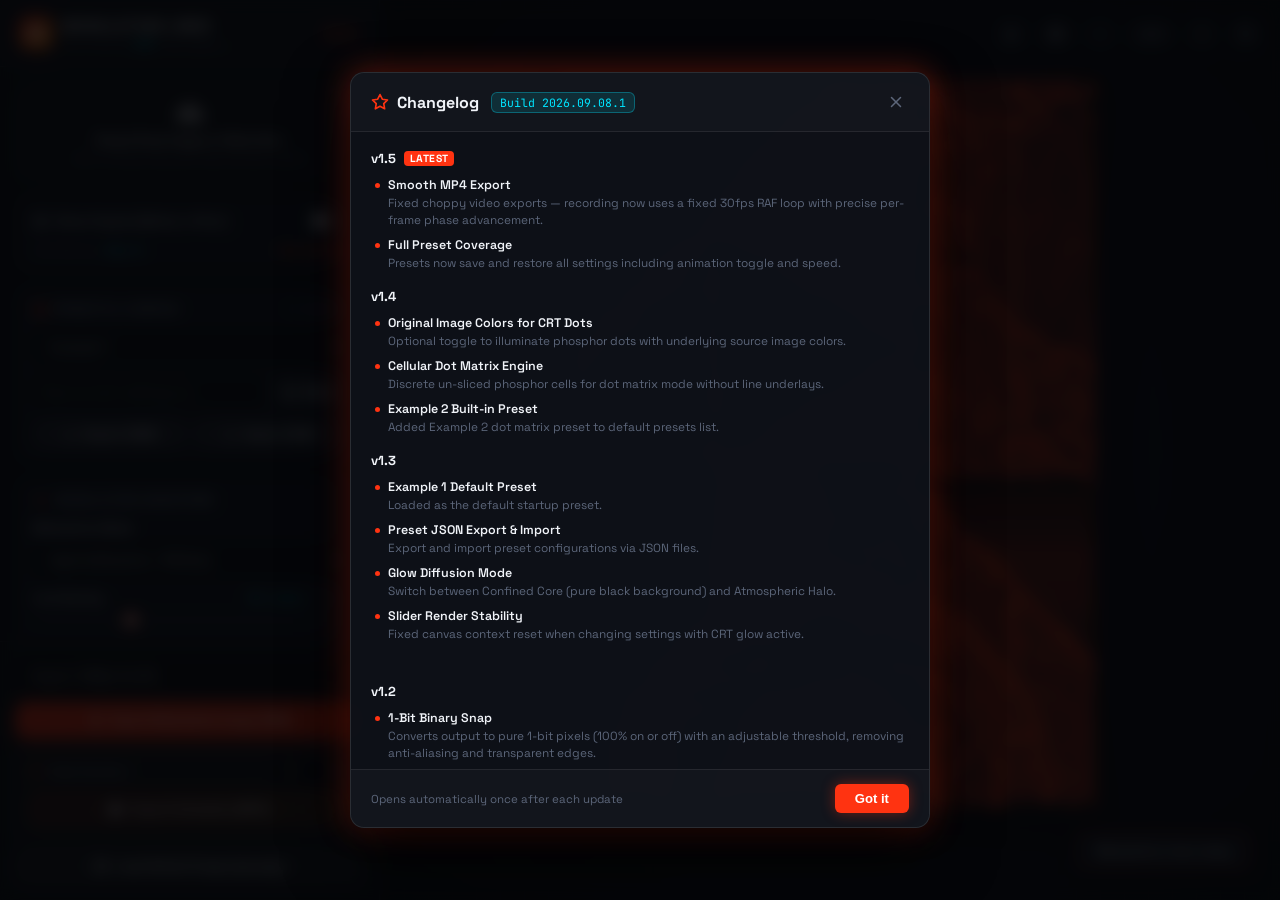
==== commit 534a55ae: "feat: Smooth 30fps MP4 export and full preset coverage" ====
--- a/index.html
+++ b/index.html
@@ -1822,11 +1822,34 @@
                 </button>
             </div>
             <div class="changelog-body">
+                <!-- v1.5 -->
+                <div class="changelog-version-block">
+                    <div class="changelog-version-tag">
+                        <span>v1.5</span>
+                        <span class="badge-latest">Latest</span>
+                    </div>
+                    <div class="changelog-list">
+                        <div class="changelog-item">
+                            <span class="changelog-bullet"></span>
+                            <div class="changelog-item-content">
+                                <span class="changelog-item-title">Smooth MP4 Export</span>
+                                <span class="changelog-item-desc">Fixed choppy video exports — recording now uses a fixed 30fps RAF loop with precise per-frame phase advancement.</span>
+                            </div>
+                        </div>
+                        <div class="changelog-item">
+                            <span class="changelog-bullet"></span>
+                            <div class="changelog-item-content">
+                                <span class="changelog-item-title">Full Preset Coverage</span>
+                                <span class="changelog-item-desc">Presets now save and restore all settings including animation toggle and speed.</span>
+                            </div>
+                        </div>
+                    </div>
+                </div>
+
                 <!-- v1.4 -->
                 <div class="changelog-version-block">
                     <div class="changelog-version-tag">
                         <span>v1.4</span>
-                        <span class="badge-latest">Latest</span>
                     </div>
                     <div class="changelog-list">
                         <div class="changelog-item">
@@ -2119,6 +2142,7 @@
         let recordedChunks = [];
         let isRecordingVideo = false;
         let recordIntervalId = null;
+        let recordRafId = null;
         let wasAnimationPausedBeforeRecord = false;
         const btnLoadSamplePicture = document.getElementById('btnLoadSamplePicture');
         const fileInput = document.getElementById('fileInput');
@@ -2563,7 +2587,9 @@
                 ignoreAlpha: ignoreAlphaToggle.checked,
                 transparentHandling: transparentHandlingSelect.value,
                 alphaThreshold: parseInt(alphaThresholdSlider.value, 10),
-                sourceOpacity: parseInt(sourceOpacitySlider ? sourceOpacitySlider.value : 0, 10)
+                sourceOpacity: parseInt(sourceOpacitySlider ? sourceOpacitySlider.value : 0, 10),
+                animatePhase: animatePhaseToggle ? animatePhaseToggle.checked : false,
+                animSpeed: parseFloat(animSpeedSlider ? animSpeedSlider.value : 1.0)
             };
         }
 
@@ -2637,6 +2663,14 @@
             if (p.sourceOpacity !== undefined && sourceOpacitySlider) {
                 sourceOpacitySlider.value = p.sourceOpacity;
                 sourceOpacityVal.textContent = p.sourceOpacity + '%';
+            }
+            if (p.animatePhase !== undefined && animatePhaseToggle) {
+                animatePhaseToggle.checked = p.animatePhase;
+            }
+            if (p.animSpeed !== undefined && animSpeedSlider) {
+                animSpeedSlider.value = p.animSpeed;
+                const animSpeedVal = document.getElementById('animSpeedVal');
+                if (animSpeedVal) animSpeedVal.textContent = parseFloat(p.animSpeed).toFixed(1) + 'x';
             }
             markSourceLuminanceDirty();
             updatePaletteActive();
@@ -4000,49 +4034,58 @@
         }
 
         function stopVideoRecording() {
-            if (mediaRecorder && mediaRecorder.state === 'recording') {
-                mediaRecorder.stop();
+            if (recordRafId) {
+                cancelAnimationFrame(recordRafId);
+                recordRafId = null;
             }
             if (recordIntervalId) {
                 clearInterval(recordIntervalId);
                 recordIntervalId = null;
             }
+            if (mediaRecorder && mediaRecorder.state === 'recording') {
+                mediaRecorder.stop();
+            }
         }
 
         btnExportVideo.onclick = () => {
             hideDragOverlay();
             if (!outputCanvas.width || !outputCanvas.height) return;
 
-            // If already recording: clicking button stops recording and exports captured part
             if (isRecordingVideo) {
                 stopVideoRecording();
                 return;
             }
 
+            const RECORD_FPS = 30;
+            const frameDuration = 1000 / RECORD_FPS; // ms per frame
             const durationSec = Math.max(1, Math.min(120, parseInt(videoDurationInput.value, 10) || 5));
+            const totalFrames = Math.round(durationSec * RECORD_FPS);
             const mimeType = getSupportedVideoMime();
             recordedChunks = [];
             wasAnimationPausedBeforeRecord = !animatePhaseToggle.checked;
 
-            // Ensure animation runs during recording
-            if (wasAnimationPausedBeforeRecord) {
-                setAnimationMode(true);
-            }
-
-            // Capture live 60 FPS stream from outputCanvas
+            // Pause the normal animation loop so it doesn't interfere
+            if (animationFrameId) {
+                cancelAnimationFrame(animationFrameId);
+                animationFrameId = null;
+            }
+
+            // Capture stream at target FPS
             let stream;
             try {
-                stream = outputCanvas.captureStream(60);
+                stream = outputCanvas.captureStream(RECORD_FPS);
             } catch (err) {
                 showToast('captureStream not supported in this browser');
                 console.error(err);
+                // Restart animation loop before bailing
+                startAnimationLoop();
                 return;
             }
 
             try {
                 mediaRecorder = new MediaRecorder(stream, {
                     mimeType: mimeType,
-                    videoBitsPerSecond: 16000000 // High bitrate (16 Mbps) for ultra crisp CRT scanlines & glow
+                    videoBitsPerSecond: 16000000
                 });
             } catch (err) {
                 mediaRecorder = new MediaRecorder(stream);
@@ -4055,18 +4098,17 @@
             };
 
             mediaRecorder.onstop = () => {
-                clearInterval(recordIntervalId);
-                recordIntervalId = null;
                 isRecordingVideo = false;
                 btnExportVideo.classList.remove('recording');
                 btnExportVideoText.textContent = 'Export Animation (MP4)';
                 recordingProgressContainer.style.display = 'none';
                 recordingProgressBar.style.width = '0%';
 
-                // Restore original animation state if it was paused before
+                // Restore animation loop
                 if (wasAnimationPausedBeforeRecord) {
-                    setAnimationMode(false);
+                    animatePhaseToggle.checked = false;
                 }
+                startAnimationLoop();
 
                 if (recordedChunks.length === 0) {
                     showToast('Recording failed (No data captured)');
@@ -4083,26 +4125,48 @@
                 a.click();
                 setTimeout(() => URL.revokeObjectURL(videoUrl), 15000);
 
-                showToast(`MP4 Video exported: ${durationSec}s (${outputCanvas.width}x${outputCanvas.height})`);
+                showToast(`Video exported: ${durationSec}s @ ${RECORD_FPS}fps (${outputCanvas.width}x${outputCanvas.height})`);
             };
 
-            // Start recording in 250ms slice chunks
+            // Start MediaRecorder with 250ms data chunks
             mediaRecorder.start(250);
             isRecordingVideo = true;
             btnExportVideo.classList.add('recording');
             recordingProgressContainer.style.display = 'block';
 
-            const startTime = performance.now();
-            recordIntervalId = setInterval(() => {
-                const elapsed = (performance.now() - startTime) / 1000;
-                const pct = Math.min(100, (elapsed / durationSec) * 100);
-                recordingProgressBar.style.width = pct + '%';
-                btnExportVideoText.textContent = `Recording: ${elapsed.toFixed(1)}s / ${durationSec}s (Stop)`;
-
-                if (elapsed >= durationSec) {
-                    stopVideoRecording();
+            // Fixed-FPS RAF recording loop
+            const speed = parseFloat(animSpeedSlider.value);
+            const phasePerFrame = (1 / RECORD_FPS) * 4.8 * speed;
+            let frameCount = 0;
+            let lastRafTime = null;
+
+            function recordFrame(now) {
+                if (!isRecordingVideo) return;
+
+                if (lastRafTime === null) lastRafTime = now;
+                const elapsed = now - lastRafTime;
+
+                // Only render if at least one frame interval has passed
+                if (elapsed >= frameDuration) {
+                    lastRafTime = now - (elapsed % frameDuration); // drift correction
+                    animPhase += phasePerFrame;
+                    renderModulation();
+                    frameCount++;
+
+                    const pct = Math.min(100, (frameCount / totalFrames) * 100);
+                    recordingProgressBar.style.width = pct + '%';
+                    btnExportVideoText.textContent = `Recording: ${(frameCount / RECORD_FPS).toFixed(1)}s / ${durationSec}s (Stop)`;
+
+                    if (frameCount >= totalFrames) {
+                        stopVideoRecording();
+                        return;
+                    }
                 }
-            }, 80);
+
+                recordRafId = requestAnimationFrame(recordFrame);
+            }
+
+            recordRafId = requestAnimationFrame(recordFrame);
         };
         btnExportImage.onclick = () => {
             hideDragOverlay();
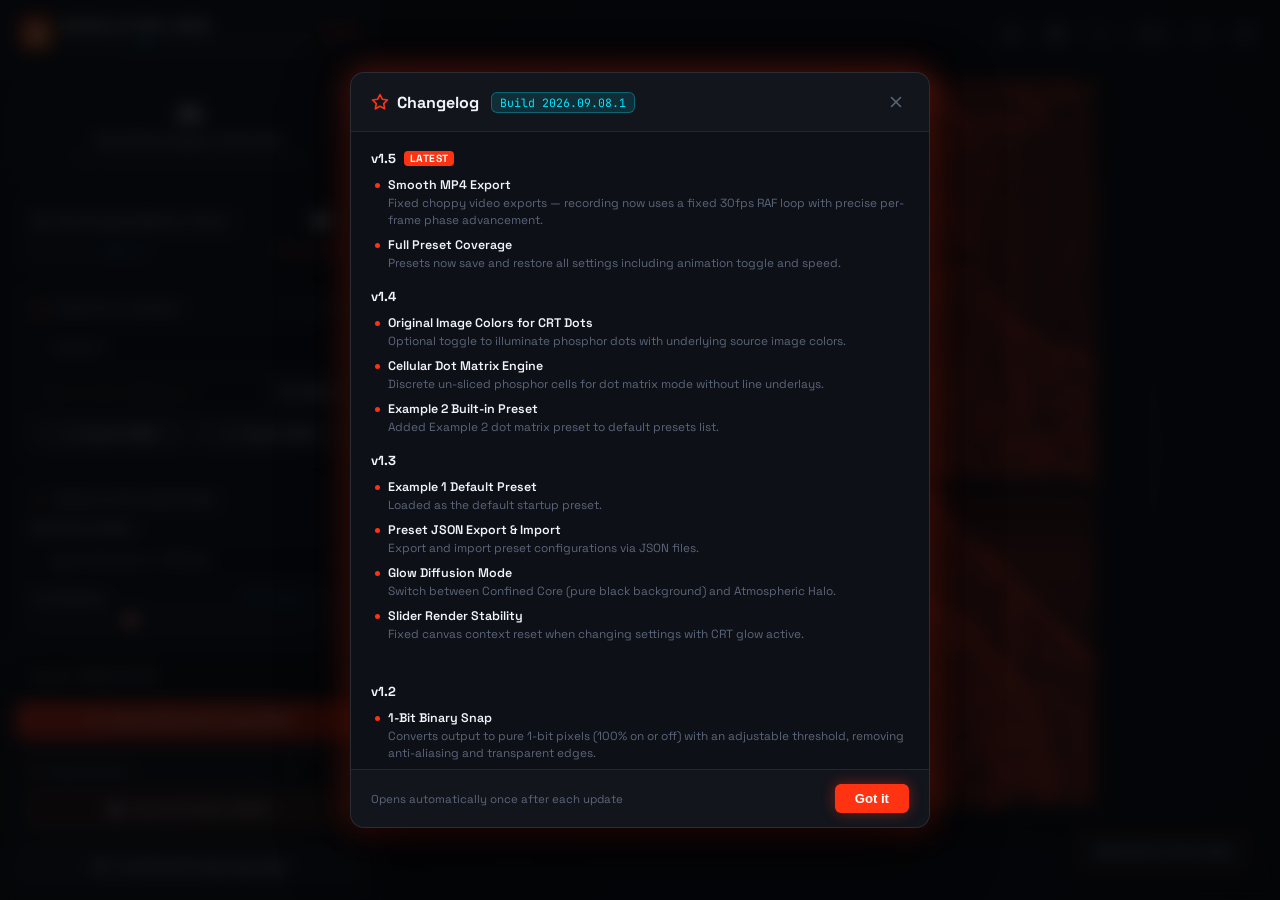
==== commit 0944fdf7: "chore: Add build timestamp and fix version badge to v1.5" ====
--- a/index.html
+++ b/index.html
@@ -1200,11 +1200,11 @@
                         <div class="app-title">Modulation Lines</div>
                         <div class="header-credit">
                             <span>vibe coded by <a href="https://discord.com/users/289503943409664000" target="_blank" rel="noopener noreferrer">SKB</a></span>
-                            <span class="header-updated" id="headerUpdated" title="Click to view Changelog">(last update ...)</span>
+                            <span class="header-updated" id="headerUpdated" title="Click to view Changelog">(last update: 2026-09-08 16:07)</span>
                         </div>
                     </div>
                 </div>
-                <div class="app-version" id="appVersionBadge" style="cursor: pointer;" title="Click to view Changelog">v1.3</div>
+                <div class="app-version" id="appVersionBadge" style="cursor: pointer;" title="Click to view Changelog">v1.5</div>
             </div>
 
             <div class="sidebar-controls">
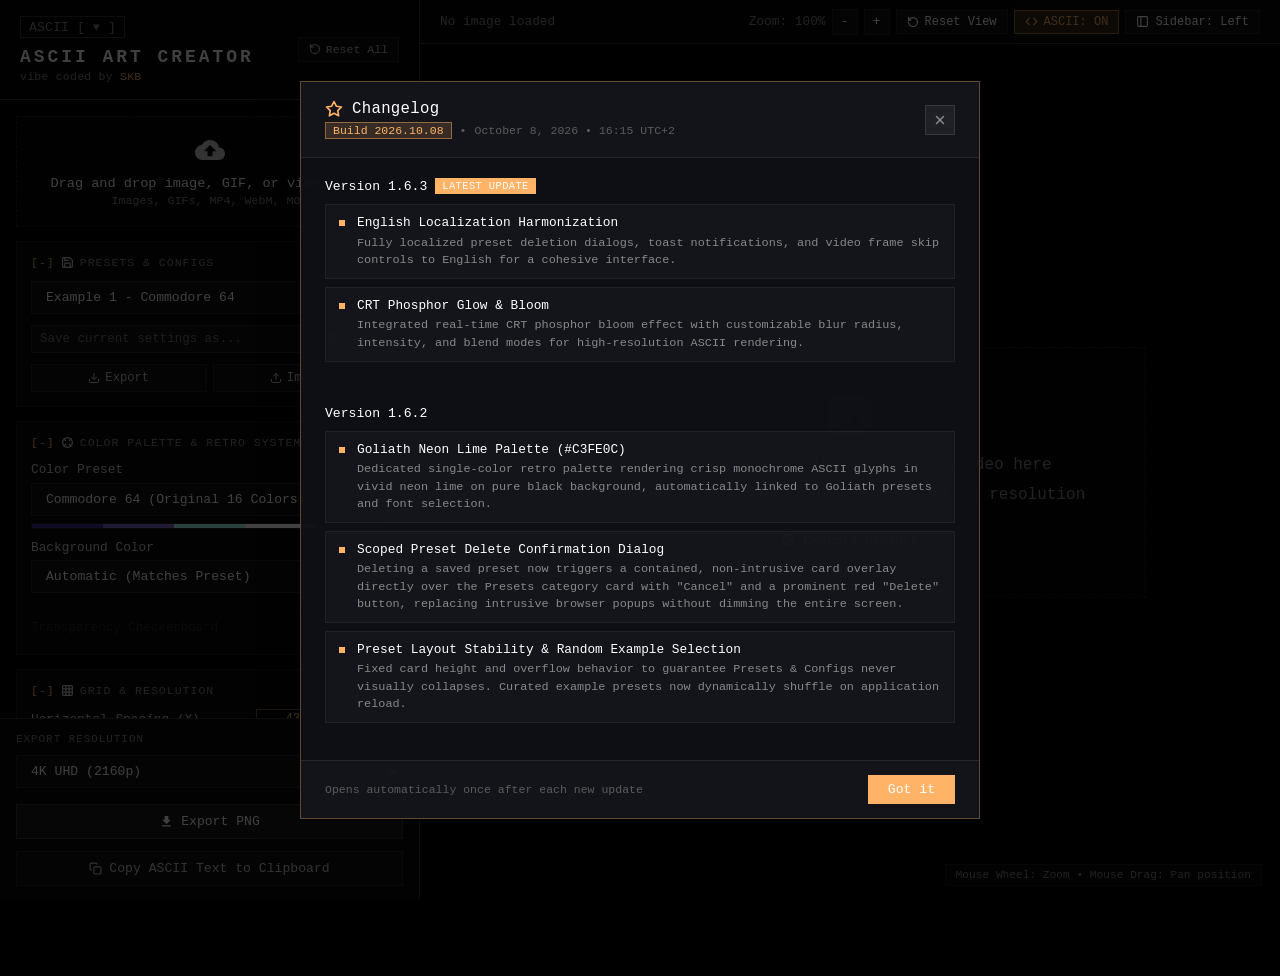
==== commit 0fc12c8c: "feat: Merge ASCII Art Creator and Modulation Lines into one multi-page build - index.html routes by " ====
--- a/index.html
+++ b/index.html
@@ -3,4350 +3,24 @@
 <head>
     <meta charset="UTF-8">
     <meta name="viewport" content="width=device-width, initial-scale=1.0">
-    <title>Modulation Lines - Analog Waveform & CRT Synthesizer</title>
-    <link rel="preconnect" href="https://fonts.googleapis.com">
-    <link rel="preconnect" href="https://fonts.gstatic.com" crossorigin>
-    <link href="https://fonts.googleapis.com/css2?family=JetBrains+Mono:wght@400;500;700&family=Space+Grotesk:wght@400;500;600;700&display=swap" rel="stylesheet">
-    <style>
-        :root {
-            --bg-base: #08090d;
-            --bg-surface: rgba(18, 22, 32, 0.75);
-            --bg-surface-hover: rgba(28, 34, 50, 0.85);
-            --border: rgba(255, 255, 255, 0.08);
-            --border-highlight: rgba(255, 51, 17, 0.35);
-            --accent: #ff3311;
-            --accent-glow: rgba(255, 51, 17, 0.4);
-            --accent-cyan: #00e5ff;
-            --text-primary: #f0f3f8;
-            --text-secondary: #9aa4b5;
-            --text-muted: #5c667a;
-            --sidebar-width: 380px;
-            --radius-sm: 6px;
-            --radius-md: 10px;
-            --radius-lg: 14px;
-        }
-
-        * {
-            box-sizing: border-box;
-            margin: 0;
-            padding: 0;
-            user-select: none;
-        }
-
-        body {
-            font-family: 'Space Grotesk', -apple-system, sans-serif;
-            background-color: var(--bg-base);
-            color: var(--text-primary);
-            overflow: hidden;
-            height: 100vh;
-            display: flex;
-        }
-
-        /* Custom Scrollbar */
-        ::-webkit-scrollbar {
-            width: 6px;
-            height: 6px;
-        }
-        ::-webkit-scrollbar-track {
-            background: transparent;
-        }
-        ::-webkit-scrollbar-thumb {
-            background: rgba(255, 255, 255, 0.15);
-            border-radius: 3px;
-        }
-        ::-webkit-scrollbar-thumb:hover {
-            background: rgba(255, 255, 255, 0.25);
-        }
-
-        /* App Layout */
-        .app-container {
-            display: flex;
-            width: 100vw;
-            height: 100vh;
-            position: relative;
-        }
-
-        /* Sidebar */
-        .sidebar {
-            width: var(--sidebar-width);
-            min-width: 320px;
-            max-width: 520px;
-            height: 100vh;
-            background: rgba(12, 14, 20, 0.88);
-            backdrop-filter: blur(24px);
-            -webkit-backdrop-filter: blur(24px);
-            border-right: 1px solid var(--border);
-            display: flex;
-            flex-direction: column;
-            z-index: 10;
-            position: relative;
-        }
-
-        .sidebar-header {
-            padding: 16px 20px;
-            border-bottom: 1px solid var(--border);
-            display: flex;
-            align-items: center;
-            justify-content: space-between;
-            background: rgba(255, 255, 255, 0.015);
-        }
-
-        .app-logo {
-            display: flex;
-            align-items: center;
-            gap: 10px;
-        }
-
-        .logo-icon {
-            width: 32px;
-            height: 32px;
-            background: linear-gradient(135deg, #ff3311, #ff8800);
-            border-radius: 8px;
-            display: flex;
-            align-items: center;
-            justify-content: center;
-            box-shadow: 0 0 16px var(--accent-glow);
-        }
-
-        .logo-icon svg {
-            width: 18px;
-            height: 18px;
-            stroke: #fff;
-        }
-
-        .app-title {
-            font-size: 15px;
-            font-weight: 700;
-            letter-spacing: 0.8px;
-            text-transform: uppercase;
-        }
-
-        .app-version {
-            font-size: 10px;
-            padding: 2px 6px;
-            background: rgba(255, 51, 17, 0.15);
-            color: var(--accent);
-            border: 1px solid rgba(255, 51, 17, 0.3);
-            border-radius: 4px;
-            font-family: 'JetBrains Mono', monospace;
-            font-weight: 600;
-        }
-
-        .sidebar-controls {
-            flex: 1;
-            overflow-y: auto;
-            padding: 16px;
-            display: flex;
-            flex-direction: column;
-            gap: 14px;
-        }
-
-        /* Sidebar Drop Zone */
-        .drop-zone {
-            border: 1.5px dashed rgba(255, 255, 255, 0.14);
-            border-radius: var(--radius-lg);
-            padding: 16px 14px;
-            text-align: center;
-            cursor: pointer;
-            background: rgba(255, 255, 255, 0.02);
-            backdrop-filter: blur(14px);
-            -webkit-backdrop-filter: blur(14px);
-            transition: all 0.24s ease;
-            display: flex;
-            flex-direction: column;
-            align-items: center;
-            justify-content: center;
-            gap: 4px;
-        }
-
-        .drop-zone:hover, .drop-zone.dragover {
-            border-color: var(--accent);
-            background: rgba(255, 51, 17, 0.06);
-            box-shadow: 0 0 20px rgba(255, 51, 17, 0.15);
-            transform: scale(0.995);
-        }
-
-        .drop-zone svg {
-            width: 26px;
-            height: 26px;
-            fill: #ffffff;
-            opacity: 0.8;
-            margin-bottom: 2px;
-            transition: transform 0.2s ease, opacity 0.2s ease;
-        }
-
-        .drop-zone:hover svg {
-            transform: translateY(-2px);
-            opacity: 1;
-            fill: var(--accent);
-        }
-
-        .drop-zone p {
-            font-size: 12px;
-            font-weight: 600;
-            color: var(--text-primary);
-        }
-
-        .drop-zone span {
-            font-size: 10px;
-            color: var(--text-muted);
-        }
-
-        /* Glass Cards */
-        .glass-card {
-            background: var(--bg-surface);
-            backdrop-filter: blur(16px);
-            -webkit-backdrop-filter: blur(16px);
-            border: 1px solid var(--border);
-            border-radius: var(--radius-lg);
-            padding: 14px 16px;
-            display: flex;
-            flex-direction: column;
-            gap: 12px;
-            box-shadow: 0 4px 20px rgba(0, 0, 0, 0.25);
-            transition: border-color 0.2s, box-shadow 0.2s;
-        }
-
-        .glass-card:hover {
-            border-color: rgba(255, 255, 255, 0.14);
-            box-shadow: 0 6px 24px rgba(0, 0, 0, 0.35);
-        }
-
-        .card-header {
-            display: flex;
-            align-items: center;
-            gap: 8px;
-            font-size: 12px;
-            font-weight: 700;
-            letter-spacing: 0.8px;
-            text-transform: uppercase;
-            color: var(--text-secondary);
-        }
-
-        .card-header svg {
-            width: 15px;
-            height: 15px;
-            stroke: var(--accent);
-        }
-
-        /* Controls */
-        .control-group {
-            display: flex;
-            flex-direction: column;
-            gap: 6px;
-        }
-
-        .control-label {
-            display: flex;
-            justify-content: space-between;
-            align-items: center;
-            font-size: 12px;
-            font-weight: 500;
-            color: var(--text-primary);
-        }
-
-        .label-meta {
-            display: flex;
-            align-items: center;
-            gap: 8px;
-        }
-
-        .control-value {
-            font-family: 'JetBrains Mono', monospace;
-            font-size: 11px;
-            color: var(--accent-cyan);
-            font-weight: 600;
-        }
-
-        .btn-reset-mini {
-            background: none;
-            border: none;
-            color: var(--text-muted);
-            cursor: pointer;
-            font-size: 10px;
-            display: flex;
-            align-items: center;
-            gap: 3px;
-            padding: 2px 4px;
-            border-radius: 4px;
-            transition: color 0.15s;
-        }
-
-        .btn-reset-mini:hover {
-            color: var(--text-primary);
-            background: rgba(255, 255, 255, 0.05);
-        }
-
-        /* Inputs & Sliders */
-        input[type="range"] {
-            -webkit-appearance: none;
-            width: 100%;
-            height: 4px;
-            border-radius: 2px;
-            background: rgba(255, 255, 255, 0.1);
-            outline: none;
-            margin: 6px 0;
-            cursor: pointer;
-        }
-
-        input[type="range"]::-webkit-slider-thumb {
-            -webkit-appearance: none;
-            width: 14px;
-            height: 14px;
-            border-radius: 50%;
-            background: #fff;
-            box-shadow: 0 0 10px var(--accent-glow);
-            border: 2px solid var(--accent);
-            cursor: pointer;
-            transition: transform 0.1s, box-shadow 0.1s;
-        }
-
-        input[type="range"]::-webkit-slider-thumb:hover {
-            transform: scale(1.25);
-            box-shadow: 0 0 14px var(--accent);
-        }
-
-        select, input[type="text"] {
-            width: 100%;
-            background: rgba(0, 0, 0, 0.4);
-            border: 1px solid var(--border);
-            color: var(--text-primary);
-            padding: 8px 12px;
-            border-radius: var(--radius-md);
-            font-family: inherit;
-            font-size: 12px;
-            outline: none;
-            cursor: pointer;
-            transition: border-color 0.2s;
-        }
-
-        select:focus, input[type="text"]:focus {
-            border-color: var(--accent);
-        }
-
-        /* Toggle Switches */
-        .toggle-row {
-            display: flex;
-            align-items: center;
-            justify-content: space-between;
-            font-size: 12px;
-            font-weight: 500;
-        }
-
-        .switch {
-            position: relative;
-            display: inline-block;
-            width: 36px;
-            height: 20px;
-        }
-
-        .switch input {
-            opacity: 0;
-            width: 0;
-            height: 0;
-        }
-
-        .slider-switch {
-            position: absolute;
-            cursor: pointer;
-            top: 0; left: 0; right: 0; bottom: 0;
-            background-color: rgba(255, 255, 255, 0.12);
-            transition: .24s;
-            border-radius: 20px;
-            border: 1px solid var(--border);
-        }
-
-        .slider-switch:before {
-            position: absolute;
-            content: "";
-            height: 14px;
-            width: 14px;
-            left: 2px;
-            bottom: 2px;
-            background-color: #fff;
-            transition: .24s;
-            border-radius: 50%;
-        }
-
-        input:checked + .slider-switch {
-            background-color: var(--accent);
-            border-color: var(--accent);
-        }
-
-        input:checked + .slider-switch:before {
-            transform: translateX(16px);
-        }
-
-        /* Palette Swatches */
-        .palette-grid {
-            display: grid;
-            grid-template-columns: repeat(3, 1fr);
-            gap: 6px;
-        }
-
-        .palette-btn {
-            background: rgba(0, 0, 0, 0.3);
-            border: 1px solid var(--border);
-            border-radius: var(--radius-sm);
-            padding: 6px 8px;
-            display: flex;
-            align-items: center;
-            gap: 6px;
-            cursor: pointer;
-            transition: all 0.15s;
-            font-size: 11px;
-            color: var(--text-secondary);
-        }
-
-        .palette-btn:hover {
-            border-color: rgba(255, 255, 255, 0.25);
-            background: rgba(255, 255, 255, 0.04);
-            color: #fff;
-        }
-
-        .palette-btn.active {
-            border-color: var(--accent);
-            background: rgba(255, 51, 17, 0.12);
-            color: #fff;
-            box-shadow: 0 0 10px rgba(255, 51, 17, 0.2);
-        }
-
-        .swatch-dot {
-            width: 10px;
-            height: 10px;
-            border-radius: 50%;
-            border: 1px solid rgba(255, 255, 255, 0.3);
-            flex-shrink: 0;
-        }
-
-        /* Color Picker Row */
-        .color-row {
-            display: flex;
-            gap: 8px;
-            align-items: center;
-        }
-
-        .color-picker-box {
-            display: flex;
-            align-items: center;
-            gap: 6px;
-            flex: 1;
-            background: rgba(0, 0, 0, 0.3);
-            border: 1px solid var(--border);
-            padding: 4px 8px;
-            border-radius: var(--radius-sm);
-            font-size: 11px;
-        }
-
-        input[type="color"] {
-            -webkit-appearance: none;
-            border: none;
-            width: 22px;
-            height: 22px;
-            border-radius: 4px;
-            cursor: pointer;
-            background: none;
-        }
-        input[type="color"]::-webkit-color-swatch-wrapper {
-            padding: 0;
-        }
-        input[type="color"]::-webkit-color-swatch {
-            border: 1px solid rgba(255, 255, 255, 0.2);
-            border-radius: 4px;
-        }
-
-        /* Buttons */
-        .btn {
-            background: rgba(255, 255, 255, 0.05);
-            border: 1px solid var(--border);
-            color: var(--text-primary);
-            padding: 9px 14px;
-            border-radius: var(--radius-md);
-            font-family: inherit;
-            font-size: 12px;
-            font-weight: 600;
-            cursor: pointer;
-            display: inline-flex;
-            align-items: center;
-            justify-content: center;
-            gap: 8px;
-            transition: all 0.2s;
-        }
-
-        .btn:hover {
-            background: rgba(255, 255, 255, 0.1);
-            border-color: rgba(255, 255, 255, 0.2);
-        }
-
-        .btn-hero {
-            background: linear-gradient(135deg, #ff3311, #e02400);
-            border-color: rgba(255, 80, 50, 0.4);
-            color: #fff;
-            box-shadow: 0 4px 16px var(--accent-glow);
-        }
-
-        .btn-hero:hover {
-            background: linear-gradient(135deg, #ff4422, #f03000);
-            box-shadow: 0 6px 20px rgba(255, 51, 17, 0.6);
-            transform: translateY(-1px);
-        }
-
-        .btn-tool {
-            background: rgba(255, 255, 255, 0.05);
-            border: 1px solid var(--border);
-            color: var(--text-secondary);
-            border-radius: var(--radius-sm);
-            cursor: pointer;
-            display: inline-flex;
-            align-items: center;
-            justify-content: center;
-            transition: all 0.2s;
-        }
-        .btn-tool:hover {
-            background: rgba(255, 255, 255, 0.1);
-            color: var(--text-primary);
-        }
-        .btn-secondary {
-            background: rgba(255, 255, 255, 0.08);
-            border: 1px solid var(--border);
-            color: var(--text-primary);
-        }
-        .btn-secondary:hover {
-            background: rgba(255, 255, 255, 0.14);
-            border-color: rgba(255, 255, 255, 0.25);
-        }
-
-        /* Video Export Controls */
-        .video-export-box {
-            display: flex;
-            flex-direction: column;
-            gap: 8px;
-            background: rgba(255, 255, 255, 0.025);
-            border: 1px solid var(--border);
-            border-radius: var(--radius-md);
-            padding: 10px 12px;
-            margin: 2px 0;
-        }
-
-        .video-duration-row {
-            display: flex;
-            justify-content: space-between;
-            align-items: center;
-            font-size: 11px;
-            color: var(--text-secondary);
-        }
-
-        .video-duration-label {
-            display: flex;
-            align-items: center;
-            gap: 6px;
-            font-weight: 500;
-        }
-
-        .video-duration-label svg {
-            stroke: var(--accent);
-        }
-
-        .video-duration-input-wrap {
-            display: flex;
-            align-items: center;
-            gap: 5px;
-        }
-
-        .video-duration-input-wrap input {
-            width: 52px;
-            padding: 3px 6px;
-            background: rgba(0, 0, 0, 0.6);
-            border: 1px solid var(--border);
-            border-radius: var(--radius-sm);
-            color: #fff;
-            font-family: 'JetBrains Mono', monospace;
-            font-size: 12px;
-            font-weight: 600;
-            text-align: center;
-            outline: none;
-            transition: border-color 0.2s, box-shadow 0.2s;
-        }
-
-        .video-duration-input-wrap input:focus {
-            border-color: var(--accent);
-            box-shadow: 0 0 8px var(--accent-glow);
-        }
-
-        .video-duration-input-wrap span {
-            font-size: 11px;
-            color: var(--text-muted);
-        }
-
-        .btn-video {
-            background: linear-gradient(135deg, rgba(255, 51, 17, 0.15), rgba(255, 136, 0, 0.15));
-            border: 1px solid rgba(255, 51, 17, 0.35);
-            color: var(--text-primary);
-            position: relative;
-            overflow: hidden;
-            transition: all 0.2s;
-            font-weight: 600;
-        }
-
-        .btn-video:hover {
-            background: linear-gradient(135deg, rgba(255, 51, 17, 0.3), rgba(255, 136, 0, 0.3));
-            border-color: var(--accent);
-            box-shadow: 0 0 16px rgba(255, 51, 17, 0.25);
-            color: #fff;
-        }
-
-        .btn-video.recording {
-            background: rgba(255, 30, 30, 0.25) !important;
-            border-color: #ff3311 !important;
-            color: #ff5533 !important;
-            animation: pulseRecord 1s infinite alternate ease-in-out;
-        }
-
-        @keyframes pulseRecord {
-            from { box-shadow: 0 0 8px rgba(255, 51, 17, 0.3); }
-            to { box-shadow: 0 0 22px rgba(255, 51, 17, 0.8); }
-        }
-
-        .recording-progress-container {
-            width: 100%;
-            height: 4px;
-            background: rgba(255, 255, 255, 0.1);
-            border-radius: 2px;
-            overflow: hidden;
-            margin-top: 2px;
-        }
-
-        .recording-progress-bar {
-            width: 0%;
-            height: 100%;
-            background: linear-gradient(90deg, #ff3311, #ff8800);
-            transition: width 0.1s linear;
-        }
-
-        .sidebar-actions {
-            padding: 16px;
-            border-top: 1px solid var(--border);
-            background: rgba(12, 14, 20, 0.95);
-            display: flex;
-            flex-direction: column;
-            gap: 8px;
-        }
-
-        /* Viewport */
-        .viewport {
-            flex: 1;
-            height: 100vh;
-            position: relative;
-            background: radial-gradient(circle at center, #11141e 0%, #06070a 100%);
-            display: flex;
-            align-items: center;
-            justify-content: center;
-            overflow: hidden;
-        }
-
-        /* Grid Pattern Background */
-        .viewport::before {
-            content: '';
-            position: absolute;
-            top: 0; left: 0; right: 0; bottom: 0;
-            background-size: 24px 24px;
-            background-image: 
-                linear-gradient(to right, rgba(255, 255, 255, 0.02) 1px, transparent 1px),
-                linear-gradient(to bottom, rgba(255, 255, 255, 0.02) 1px, transparent 1px);
-            pointer-events: none;
-        }
-
-        /* Canvas Wrapper with Pan/Zoom */
-        .canvas-container {
-            position: absolute;
-            transform-origin: center center;
-            cursor: grab;
-            transition: box-shadow 0.3s;
-            box-shadow: 0 10px 40px rgba(0, 0, 0, 0.8), 0 0 30px rgba(255, 51, 17, 0.1);
-            border-radius: 4px;
-        }
-
-        .canvas-container:active {
-            cursor: grabbing;
-        }
-
-        canvas {
-            display: block;
-            image-rendering: auto;
-            max-width: none;
-            max-height: none;
-            will-change: transform;
-            transform: translateZ(0);
-            backface-visibility: hidden;
-        }
-
-        /* Viewport Controls */
-        .viewport-controls {
-            position: absolute;
-            top: 16px;
-            right: 16px;
-            display: flex;
-            align-items: center;
-            gap: 8px;
-            z-index: 20;
-        }
-
-        .btn-circle {
-            width: 36px;
-            height: 36px;
-            border-radius: 50%;
-            background: rgba(15, 18, 26, 0.85);
-            backdrop-filter: blur(12px);
-            border: 1px solid var(--border);
-            color: var(--text-primary);
-            display: flex;
-            align-items: center;
-            justify-content: center;
-            cursor: pointer;
-            transition: all 0.2s;
-        }
-
-        .btn-circle:hover {
-            border-color: rgba(255, 255, 255, 0.25);
-            background: rgba(25, 30, 44, 0.95);
-            transform: scale(1.05);
-        }
-
-        .btn-circle.active {
-            background: rgba(255, 51, 17, 0.25);
-            border-color: var(--accent);
-            color: #fff;
-            box-shadow: 0 0 12px var(--accent-glow);
-        }
-
-        .zoom-display {
-            padding: 0 10px;
-            height: 36px;
-            background: rgba(15, 18, 26, 0.85);
-            backdrop-filter: blur(12px);
-            border: 1px solid var(--border);
-            border-radius: 18px;
-            color: var(--text-secondary);
-            font-family: 'JetBrains Mono', monospace;
-            font-size: 11px;
-            display: flex;
-            align-items: center;
-            font-weight: 600;
-        }
-
-        /* Comparison Status Pill (Top Center) */
-        .comparison-badge {
-            position: absolute;
-            top: 20px;
-            left: 50%;
-            transform: translateX(-50%);
-            padding: 6px 14px;
-            background: rgba(15, 18, 26, 0.9);
-            backdrop-filter: blur(16px);
-            border: 1px solid var(--accent);
-            border-radius: 20px;
-            font-size: 11px;
-            font-weight: 700;
-            letter-spacing: 0.8px;
-            text-transform: uppercase;
-            color: #fff;
-            box-shadow: 0 4px 20px rgba(0, 0, 0, 0.6), 0 0 16px var(--accent-glow);
-            display: flex;
-            align-items: center;
-            gap: 8px;
-            z-index: 25;
-            transition: all 0.25s ease;
-        }
-
-        .comparison-badge.before-mode {
-            border-color: var(--accent-cyan);
-            box-shadow: 0 4px 20px rgba(0, 0, 0, 0.6), 0 0 16px rgba(0, 229, 255, 0.35);
-        }
-
-        .badge-dot {
-            width: 8px;
-            height: 8px;
-            border-radius: 50%;
-            background: var(--accent);
-            box-shadow: 0 0 8px var(--accent);
-        }
-
-        .comparison-badge.before-mode .badge-dot {
-            background: var(--accent-cyan);
-            box-shadow: 0 0 8px var(--accent-cyan);
-        }
-
-        /* Window-Wide Drag & Drop Overlay */
-        .window-drag-overlay {
-            position: fixed;
-            top: 0; left: 0; right: 0; bottom: 0;
-            background: rgba(8, 10, 16, 0.88);
-            backdrop-filter: blur(20px);
-            -webkit-backdrop-filter: blur(20px);
-            border: 3px dashed var(--accent);
-            display: flex;
-            flex-direction: column;
-            align-items: center;
-            justify-content: center;
-            gap: 16px;
-            z-index: 9999;
-            pointer-events: none;
-            opacity: 0;
-            transition: opacity 0.2s ease;
-        }
-
-        .window-drag-overlay.active {
-            opacity: 1;
-            pointer-events: auto;
-            cursor: pointer;
-        }
-
-        .window-drag-overlay svg {
-            width: 64px;
-            height: 64px;
-            fill: var(--accent);
-            filter: drop-shadow(0 0 20px var(--accent-glow));
-            animation: bounce 1.2s infinite alternate ease-in-out;
-        }
-
-        .window-drag-overlay h2 {
-            font-size: 22px;
-            font-weight: 700;
-            letter-spacing: 0.5px;
-            color: #fff;
-        }
-
-        .window-drag-overlay p {
-            font-size: 13px;
-            color: var(--text-secondary);
-        }
-
-        @keyframes bounce {
-            from { transform: translateY(0); }
-            to { transform: translateY(-12px); }
-        }
-
-        /* Floating Media Player Bar */
-        .media-player-bar {
-            position: absolute;
-            bottom: 24px;
-            left: 50%;
-            transform: translateX(-50%);
-            background: rgba(15, 18, 26, 0.85);
-            backdrop-filter: blur(20px);
-            border: 1px solid var(--border);
-            padding: 8px 16px;
-            border-radius: 30px;
-            display: flex;
-            align-items: center;
-            gap: 14px;
-            box-shadow: 0 8px 30px rgba(0, 0, 0, 0.5);
-            z-index: 25;
-        }
-
-        .player-btn {
-            background: none;
-            border: none;
-            color: var(--text-primary);
-            cursor: pointer;
-            display: flex;
-            align-items: center;
-            justify-content: center;
-            padding: 6px;
-            border-radius: 50%;
-            transition: color 0.15s, background 0.15s;
-        }
-
-        .player-btn:hover {
-            color: var(--accent);
-            background: rgba(255, 255, 255, 0.08);
-        }
-
-        .player-time {
-            font-family: 'JetBrains Mono', monospace;
-            font-size: 11px;
-            color: var(--text-secondary);
-            min-width: 80px;
-            text-align: center;
-        }
-
-        .player-seekbar {
-            width: 180px;
-        }
-
-        /* Toast */
-        .toast {
-            position: fixed;
-            bottom: 30px;
-            right: 30px;
-            background: rgba(20, 24, 34, 0.95);
-            backdrop-filter: blur(16px);
-            border: 1px solid var(--accent);
-            color: #fff;
-            padding: 10px 18px;
-            border-radius: 8px;
-            font-size: 12px;
-            font-weight: 500;
-            box-shadow: 0 6px 20px rgba(0, 0, 0, 0.5);
-            opacity: 0;
-            transform: translateY(20px);
-            transition: all 0.25s;
-            pointer-events: none;
-            z-index: 1000;
-        }
-
-        .toast.show {
-            opacity: 1;
-            transform: translateY(0);
-        }
-
-        /* Resizer */
-        .sidebar-resizer {
-            width: 4px;
-            height: 100vh;
-            cursor: col-resize;
-            background: transparent;
-            position: absolute;
-            right: -2px;
-            top: 0;
-            z-index: 30;
-        }
-        .sidebar-resizer:hover {
-            background: var(--accent);
-        }
-
-        /* Header Credit & Last Update Link */
-        .header-title-box {
-            display: flex;
-            flex-direction: column;
-            gap: 2px;
-        }
-        .header-credit {
-            font-size: 10px;
-            color: var(--text-muted);
-            display: flex;
-            align-items: center;
-            gap: 6px;
-            letter-spacing: 0.2px;
-        }
-        .header-credit a {
-            color: var(--accent-cyan);
-            text-decoration: none;
-            font-weight: 600;
-            transition: color 0.15s ease;
-        }
-        .header-credit a:hover {
-            color: #fff;
-            text-decoration: underline;
-        }
-        .header-updated {
-            color: var(--text-muted);
-            cursor: pointer;
-            text-decoration: underline dotted;
-            font-size: 9.5px;
-            transition: color 0.15s ease;
-        }
-        .header-updated:hover {
-            color: var(--accent);
-        }
-
-        /* -------------------------------------------------------------
-           CHANGELOG / WHAT'S NEW MODAL POPUP
-        ------------------------------------------------------------- */
-        .changelog-modal-overlay {
-            position: fixed;
-            inset: 0;
-            background: rgba(4, 5, 8, 0.85);
-            backdrop-filter: blur(8px);
-            -webkit-backdrop-filter: blur(8px);
-            z-index: 9999;
-            display: flex;
-            align-items: center;
-            justify-content: center;
-            padding: 20px;
-            animation: changelogFadeIn 0.2s ease;
-        }
-
-        @keyframes changelogFadeIn {
-            from { opacity: 0; }
-            to   { opacity: 1; }
-        }
-
-        .changelog-modal-card {
-            background: rgba(14, 17, 24, 0.96);
-            border: 1px solid rgba(255, 255, 255, 0.12);
-            border-radius: var(--radius-lg);
-            width: 100%;
-            max-width: 580px;
-            max-height: 84vh;
-            display: flex;
-            flex-direction: column;
-            box-shadow: 0 24px 64px rgba(0, 0, 0, 0.8), 0 0 32px var(--accent-glow);
-            overflow: hidden;
-            animation: changelogSlideUp 0.24s cubic-bezier(0.16, 1, 0.3, 1);
-        }
-
-        @keyframes changelogSlideUp {
-            from { transform: translateY(18px) scale(0.97); opacity: 0; }
-            to   { transform: translateY(0) scale(1); opacity: 1; }
-        }
-
-        .changelog-header {
-            display: flex;
-            align-items: center;
-            justify-content: space-between;
-            padding: 16px 20px;
-            border-bottom: 1px solid var(--border);
-            background: rgba(255, 255, 255, 0.02);
-        }
-
-        .changelog-title-group {
-            display: flex;
-            align-items: center;
-            gap: 12px;
-        }
-
-        .changelog-title {
-            display: flex;
-            align-items: center;
-            gap: 8px;
-            font-size: 1rem;
-            font-weight: 700;
-            color: var(--text-primary);
-        }
-
-        .changelog-title svg {
-            stroke: var(--accent);
-        }
-
-        .changelog-meta {
-            display: flex;
-            align-items: center;
-            gap: 8px;
-        }
-
-        .changelog-build-badge {
-            background: rgba(0, 229, 255, 0.12);
-            border: 1px solid rgba(0, 229, 255, 0.3);
-            color: var(--accent-cyan);
-            border-radius: 6px;
-            font-size: 0.72rem;
-            font-family: 'JetBrains Mono', monospace;
-            padding: 2px 8px;
-            text-decoration: none;
-            transition: all 0.18s ease;
-        }
-
-        .changelog-build-badge:hover {
-            background: rgba(0, 229, 255, 0.22);
-            color: #fff;
-        }
-
-        .changelog-close-btn {
-            background: transparent;
-            border: none;
-            color: var(--text-muted);
-            cursor: pointer;
-            padding: 4px;
-            border-radius: 6px;
-            display: flex;
-            align-items: center;
-            justify-content: center;
-            transition: all 0.15s ease;
-        }
-
-        .changelog-close-btn:hover {
-            color: var(--text-primary);
-            background: rgba(255, 255, 255, 0.08);
-        }
-
-        .changelog-body {
-            padding: 18px 20px;
-            overflow-y: auto;
-            display: flex;
-            flex-direction: column;
-            gap: 16px;
-        }
-
-        .changelog-version-block {
-            display: flex;
-            flex-direction: column;
-            gap: 10px;
-        }
-
-        .changelog-version-tag {
-            display: flex;
-            align-items: center;
-            gap: 8px;
-            font-size: 0.82rem;
-            font-weight: 700;
-            color: var(--text-primary);
-        }
-
-        .changelog-version-tag .badge-latest {
-            background: var(--accent);
-            color: #fff;
-            border-radius: 4px;
-            font-size: 0.65rem;
-            font-weight: 700;
-            padding: 1px 6px;
-            letter-spacing: 0.4px;
-            text-transform: uppercase;
-        }
-
-        .changelog-list {
-            display: flex;
-            flex-direction: column;
-            gap: 8px;
-            padding-left: 4px;
-        }
-
-        .changelog-item {
-            display: flex;
-            align-items: flex-start;
-            gap: 8px;
-            font-size: 0.78rem;
-            line-height: 1.4;
-        }
-
-        .changelog-bullet {
-            width: 5px;
-            height: 5px;
-            border-radius: 50%;
-            background: var(--accent);
-            margin-top: 6px;
-            flex-shrink: 0;
-        }
-
-        .changelog-item-content {
-            display: flex;
-            flex-direction: column;
-            gap: 1px;
-        }
-
-        .changelog-item-title {
-            color: var(--text-primary);
-            font-weight: 600;
-        }
-
-        .changelog-item-desc {
-            color: var(--text-muted);
-            font-size: 0.74rem;
-        }
-
-        .changelog-divider {
-            height: 1px;
-            background: rgba(255, 255, 255, 0.06);
-            margin: 4px 0;
-        }
-
-        .changelog-footer {
-            display: flex;
-            align-items: center;
-            justify-content: space-between;
-            padding: 14px 20px;
-            border-top: 1px solid var(--border);
-            background: rgba(255, 255, 255, 0.02);
-        }
-
-        .changelog-footer-note {
-            font-size: 0.72rem;
-            color: var(--text-muted);
-        }
-
-        .changelog-btn-confirm {
-            background: var(--accent);
-            color: #ffffff;
-            border: none;
-            border-radius: var(--radius-sm);
-            padding: 7px 20px;
-            font-size: 0.82rem;
-            font-weight: 600;
-            cursor: pointer;
-            box-shadow: 0 0 14px var(--accent-glow);
-            transition: all 0.18s ease;
-        }
-
-        .changelog-btn-confirm:hover {
-            opacity: 0.92;
-            transform: scale(1.02);
-        }
-
-    </style>
+    <title>SKB // TOOLS</title>
+    <link rel="icon" href="data:,">
+    <meta name="robots" content="noindex">
+    <script>
+        (function () {
+            var hash = location.hash.toLowerCase();
+            var view = new URLSearchParams(location.search).get('view');
+            var target = null;
+            if (hash === '#hub' || view === 'hub') target = './hub.html';
+            else if (hash === '#modulation' || view === 'modulation') target = './modulation.html';
+            else if (hash === '#ascii' || view === 'ascii') target = './ascii.html';
+            else if (location.pathname.toLowerCase().indexOf('/modulationlines/') !== -1) target = './modulation.html';
+            else target = './ascii.html';
+            location.replace(target);
+        })();
+    </script>
 </head>
-<body>
-    <!-- Full-Window Drag & Drop Overlay -->
-    <div class="window-drag-overlay" id="windowDragOverlay">
-        <svg viewBox="0 0 24 24">
-            <path d="M19.35 10.04C18.67 6.59 15.64 4 12 4 9.11 4 6.6 5.64 5.35 8.04 2.34 8.36 0 10.91 0 14c0 3.31 2.69 6 6 6h13c2.76 0 5-2.24 5-5 0-2.64-2.05-4.78-4.65-4.96zM14 13v4h-4v-4H7l5-5 5 5h-3z"/>
-        </svg>
-        <h2>Drop Image or Video Here</h2>
-        <p>Automatic detection of JPG, PNG, WebP, GIF, MP4, WebM & MOV</p>
-        <span style="font-size: 11px; color: var(--text-muted); margin-top: 6px;">(Click or Escape to dismiss)</span>
-    </div>
-
-    <div class="app-container">
-        <!-- Sidebar -->
-        <aside class="sidebar" id="sidebar">
-            <div class="sidebar-header">
-                <div class="app-logo">
-                    <div class="logo-icon">
-                        <svg viewBox="0 0 24 24" fill="none" stroke-width="2.5" stroke-linecap="round" stroke-linejoin="round">
-                            <path d="M2 12h20M2 6h20M2 18h20"/>
-                            <circle cx="12" cy="12" r="3" fill="#fff"/>
-                        </svg>
-                    </div>
-                    <div class="header-title-box">
-                        <div class="app-title">Modulation Lines</div>
-                        <div class="header-credit">
-                            <span>vibe coded by <a href="https://discord.com/users/289503943409664000" target="_blank" rel="noopener noreferrer">SKB</a></span>
-                            <span class="header-updated" id="headerUpdated" title="Click to view Changelog">(last update: 2026-09-08 16:07)</span>
-                        </div>
-                    </div>
-                </div>
-                <div class="app-version" id="appVersionBadge" style="cursor: pointer;" title="Click to view Changelog">v1.5</div>
-            </div>
-
-            <div class="sidebar-controls">
-                <!-- DRAG & DROP ZONE (Always visible at top of sidebar) -->
-                <div class="drop-zone" id="sidebarDropZone" title="Click to browse files or drop a file here">
-                    <svg viewBox="0 0 24 24">
-                        <path d="M19.35 10.04C18.67 6.59 15.64 4 12 4 9.11 4 6.6 5.64 5.35 8.04 2.34 8.36 0 10.91 0 14c0 3.31 2.69 6 6 6h13c2.76 0 5-2.24 5-5 0-2.64-2.05-4.78-4.65-4.96zM14 13v4h-4v-4H7l5-5 5 5h-3z"/>
-                    </svg>
-                    <p>Drag & Drop Image or Video Here</p>
-                    <span>Click to browse files (JPG, PNG, GIF, MP4, WebM)</span>
-                    <input type="file" id="fileInput" accept="image/*,video/*,.gif,.mp4,.webm,.mov" style="display: none;">
-                </div>
-
-                <!-- BEFORE / AFTER COMPARISON TOGGLE CARD -->
-                <div class="glass-card" style="border-color: rgba(255, 51, 17, 0.25);">
-                    <div class="toggle-row">
-                        <label for="showOriginalToggle" style="display: flex; align-items: center; gap: 8px; cursor: pointer;">
-                            <svg width="15" height="15" viewBox="0 0 24 24" fill="none" stroke="currentColor" stroke-width="2"><path d="M1 12s4-8 11-8 11 8 11 8-4 8-11 8-11-8-11-8z"/><circle cx="12" cy="12" r="3"/></svg>
-                            <span>Show Original (Before / After)</span>
-                        </label>
-                        <label class="switch">
-                            <input type="checkbox" id="showOriginalToggle">
-                            <span class="slider-switch"></span>
-                        </label>
-                    </div>
-                    <div style="font-size: 11px; color: var(--text-muted); display: flex; justify-content: space-between;">
-                        <span>Tip: Shortcut <strong style="color: var(--accent-cyan); font-family: 'JetBrains Mono';">Key B</strong></span>
-                        <span id="compareStateText" style="color: var(--accent); font-weight: 600;">After (Effect)</span>
-                    </div>
-                </div>
-
-                <!-- PRESETS & CONFIGS MANAGER -->
-                <div class="glass-card">
-                    <div class="card-header" style="justify-content: space-between;">
-                        <div style="display: flex; align-items: center; gap: 6px;">
-                            <svg viewBox="0 0 24 24" fill="none" stroke="currentColor" stroke-width="2"><path d="M19 21H5a2 2 0 0 1-2-2V5a2 2 0 0 1 2-2h11l5 5v11a2 2 0 0 1-2 2z"/><polyline points="17 21 17 13 7 13 7 21"/><polyline points="7 3 7 8 15 8"/></svg>
-                            Presets & Configs
-                        </div>
-                        <span id="presetCountBadge" style="font-size: 0.68rem; color: var(--text-muted); font-family: 'JetBrains Mono';">0 saved</span>
-                    </div>
-
-                    <div class="control-group">
-                        <div style="display: flex; gap: 6px;">
-                            <select id="presetSelect" style="flex: 1;">
-                                <option value="" disabled>Choose a preset to load...</option>
-                                <optgroup label="Default Presets" id="defaultPresetsOptgroup">
-                                    <option value="default_example_1" selected>Example 1</option>
-                                    <option value="default_example_2">Example 2</option>
-                                    <option value="default_nixie_red">Nixie Red Diffusion</option>
-                                    <option value="default_joy_division">Joy Division - Unknown Pleasures</option>
-                                    <option value="default_p1_matrix">P1 Phosphor - Terminal Green</option>
-                                    <option value="default_amber_crt">Amber CRT - Oscilloscope 1982</option>
-                                    <option value="default_cyber_frequency">Cyber Wave - Blue & Cyan Drift</option>
-                                    <option value="default_vintage_halftone">Vintage - Engraved Woodcut</option>
-                                </optgroup>
-                                <optgroup label="My Saved Presets" id="userPresetsOptgroup">
-                                    <!-- Populated dynamically from localStorage -->
-                                </optgroup>
-                            </select>
-                            <button type="button" class="btn-tool" id="btnDeletePreset" title="Delete selected user preset" style="display: none; padding: 0 8px; color: #f87171; border-color: rgba(248, 113, 113, 0.3);">
-                                <svg width="12" height="12" viewBox="0 0 24 24" fill="none" stroke="currentColor" stroke-width="2"><polyline points="3 6 5 6 21 6"/><path d="M19 6v14a2 2 0 0 1-2 2H7a2 2 0 0 1-2-2V6m3 0V4a2 2 0 0 1 2-2h4a2 2 0 0 1 2 2v2"/></svg>
-                            </button>
-                        </div>
-
-                        <div style="display: flex; gap: 6px; margin-top: 6px;">
-                            <input type="text" id="newPresetName" placeholder="Save current settings as..." style="flex: 1; font-size: 0.78rem; padding: 6px 8px; background: rgba(0, 0, 0, 0.4); border: 1px solid var(--border); color: var(--text-primary); border-radius: var(--radius-sm); outline: none;">
-                            <button type="button" class="btn btn-secondary" id="btnSavePreset" style="padding: 6px 12px; font-size: 0.78rem; white-space: nowrap;">
-                                <svg width="11" height="11" viewBox="0 0 24 24" fill="none" stroke="currentColor" stroke-width="2"><path d="M19 21H5a2 2 0 0 1-2-2V5a2 2 0 0 1 2-2h11l5 5v11a2 2 0 0 1-2 2z"/><polyline points="17 21 17 13 7 13 7 21"/><polyline points="7 3 7 8 15 8"/></svg>
-                                Save
-                            </button>
-                        </div>
-
-                        <div style="display: flex; gap: 6px; margin-top: 6px;">
-                            <button type="button" class="btn btn-secondary" id="btnExportPresets" style="flex: 1; padding: 6px 8px; font-size: 0.74rem; justify-content: center; white-space: nowrap;" title="Export all custom presets as JSON">
-                                <svg width="12" height="12" viewBox="0 0 24 24" fill="none" stroke="currentColor" stroke-width="2"><path d="M21 15v4a2 2 0 0 1-2 2H5a2 2 0 0 1-2-2v-4"/><polyline points="7 10 12 15 17 10"/><line x1="12" y1="15" x2="12" y2="3"/></svg>
-                                Export JSON
-                            </button>
-                            <button type="button" class="btn btn-secondary" id="btnImportPresets" style="flex: 1; padding: 6px 8px; font-size: 0.74rem; justify-content: center; white-space: nowrap;" title="Import presets from JSON file">
-                                <svg width="12" height="12" viewBox="0 0 24 24" fill="none" stroke="currentColor" stroke-width="2"><path d="M21 15v4a2 2 0 0 1-2 2H5a2 2 0 0 1-2-2v-4"/><polyline points="17 8 12 3 7 8"/><line x1="12" y1="3" x2="12" y2="15"/></svg>
-                                Import JSON
-                            </button>
-                            <input type="file" id="importPresetFileInput" accept=".json,application/json" style="display: none;">
-                        </div>
-                    </div>
-                </div>
-
-                <!-- MODULATION ENGINE -->
-                <div class="glass-card">
-                    <div class="card-header">
-                        <svg viewBox="0 0 24 24" fill="none" stroke="currentColor" stroke-width="2"><polyline points="22 12 18 12 15 21 9 3 6 12 2 12"/></svg>
-                        Modulation Waveform
-                    </div>
-
-                    <div class="control-group">
-                        <div class="control-label">
-                            <span>Modulation Mode</span>
-                        </div>
-                        <select id="modulationModeSelect">
-                            <option value="elevation">Elevation / Rutt-Etra (Joy Division)</option>
-                            <option value="frequency">Frequency Modulation (FM Waveforms)</option>
-                            <option value="hybrid" selected>Hybrid (Elevation + FM Sine)</option>
-                            <option value="halftone">Scanline Halftone (Ribbon Lines)</option>
-                        </select>
-                    </div>
-
-                    <div class="control-group">
-                        <div class="control-label">
-                            <span>Line Density</span>
-                            <div class="label-meta">
-                                <span class="control-value" id="lineCountVal">90 Lines</span>
-                                <button class="btn-reset-mini" id="resetLineCount">Reset</button>
-                            </div>
-                        </div>
-                        <input type="range" id="lineCountSlider" min="20" max="250" value="90" step="2">
-                    </div>
-
-                    <div class="control-group">
-                        <div class="control-label">
-                            <span>Modulation Amplitude (Height)</span>
-                            <div class="label-meta">
-                                <span class="control-value" id="amplitudeVal">38 px</span>
-                                <button class="btn-reset-mini" id="resetAmplitude">Reset</button>
-                            </div>
-                        </div>
-                        <input type="range" id="amplitudeSlider" min="0" max="100" value="38" step="1">
-                    </div>
-
-                    <div class="control-group">
-                        <div class="control-label">
-                            <span>Wave Frequency (FM)</span>
-                            <div class="label-meta">
-                                <span class="control-value" id="frequencyVal">24</span>
-                                <button class="btn-reset-mini" id="resetFrequency">Reset</button>
-                            </div>
-                        </div>
-                        <input type="range" id="frequencySlider" min="1" max="80" value="24" step="1">
-                    </div>
-
-                    <div class="control-group">
-                        <div class="control-label">
-                            <span>Stroke Thickness</span>
-                            <div class="label-meta">
-                                <span class="control-value" id="lineWidthVal">1.8 px</span>
-                                <button class="btn-reset-mini" id="resetLineWidth">Reset</button>
-                            </div>
-                        </div>
-                        <input type="range" id="lineWidthSlider" min="0.5" max="8" value="1.8" step="0.1">
-                    </div>
-
-                    <div class="toggle-row" style="margin-top: 4px;">
-                        <label for="fillUnderlinesToggle">Fill Ribbons (Occlude Behind)</label>
-                        <label class="switch">
-                            <input type="checkbox" id="fillUnderlinesToggle" checked>
-                            <span class="slider-switch"></span>
-                        </label>
-                    </div>
-
-                    <div class="toggle-row" style="margin-top: 4px;">
-                        <label for="animatePhaseToggle">Animated Signal Drift</label>
-                        <label class="switch">
-                            <input type="checkbox" id="animatePhaseToggle">
-                            <span class="slider-switch"></span>
-                        </label>
-                    </div>
-
-                    <div class="control-group" id="speedGroup" style="display: none;">
-                        <div class="control-label">
-                            <span>Drift Speed</span>
-                            <div class="label-meta">
-                                <span class="control-value" id="animSpeedVal">1.0x</span>
-                            </div>
-                        </div>
-                        <input type="range" id="animSpeedSlider" min="0.1" max="4.0" value="1.0" step="0.1">
-                    </div>
-                </div>
-
-                <!-- DITHER & TEXTURE -->
-                <div class="glass-card">
-                    <div class="card-header">
-                        <svg viewBox="0 0 24 24" fill="none" stroke="currentColor" stroke-width="2"><rect x="3" y="3" width="7" height="7"/><rect x="14" y="3" width="7" height="7"/><rect x="14" y="14" width="7" height="7"/><rect x="3" y="14" width="7" height="7"/></svg>
-                        Analog Grain & Texture
-                    </div>
-
-                    <div class="toggle-row">
-                        <label for="ditherToggle">Enable Dither Grain</label>
-                        <label class="switch">
-                            <input type="checkbox" id="ditherToggle" checked>
-                            <span class="slider-switch"></span>
-                        </label>
-                    </div>
-
-                    <div class="control-group" id="ditherControls">
-                        <div class="control-label">
-                            <span>Dither Intensity</span>
-                            <div class="label-meta">
-                                <span class="control-value" id="ditherAmountVal">50%</span>
-                                <button class="btn-reset-mini" id="resetDither">Reset</button>
-                            </div>
-                        </div>
-                        <input type="range" id="ditherAmountSlider" min="0" max="100" value="50" step="5">
-
-                        <div class="control-label" style="margin-top: 6px;">
-                            <span>CRT Signal Jitter / Glitch</span>
-                            <div class="label-meta">
-                                <span class="control-value" id="jitterVal">10%</span>
-                                <button class="btn-reset-mini" id="resetJitter">Reset</button>
-                            </div>
-                        </div>
-                        <input type="range" id="jitterSlider" min="0" max="50" value="10" step="1">
-                    </div>
-                </div>
-
-                <!-- CRT PIXEL MASK & SHADOW GRILLE -->
-                <div class="glass-card">
-                    <div class="card-header">
-                        <svg viewBox="0 0 24 24" fill="none" stroke="currentColor" stroke-width="2"><rect x="2" y="3" width="20" height="14" rx="2"/><line x1="8" y1="21" x2="16" y2="21"/><line x1="12" y1="17" x2="12" y2="21"/><circle cx="6" cy="8" r="1" fill="currentColor"/><circle cx="10" cy="8" r="1" fill="currentColor"/><circle cx="14" cy="8" r="1" fill="currentColor"/><circle cx="18" cy="8" r="1" fill="currentColor"/><circle cx="6" cy="12" r="1" fill="currentColor"/><circle cx="10" cy="12" r="1" fill="currentColor"/><circle cx="14" cy="12" r="1" fill="currentColor"/><circle cx="18" cy="12" r="1" fill="currentColor"/></svg>
-                        CRT Pixel Mask & Grille
-                    </div>
-
-                    <div class="toggle-row">
-                        <label for="crtMaskToggle">Enable CRT Pixel Mask</label>
-                        <label class="switch">
-                            <input type="checkbox" id="crtMaskToggle" checked>
-                            <span class="slider-switch"></span>
-                        </label>
-                    </div>
-
-                    <div class="control-group" id="crtMaskControls" style="display: flex; flex-direction: column; gap: 8px; margin-top: 6px;">
-                        <div class="control-label"><span>Mask Pattern</span></div>
-                        <select id="crtMaskTypeSelect">
-                            <option value="cellular_triad" selected>Cellular Phosphor (RGB Dot Triad - Discrete On/Off)</option>
-                            <option value="cellular_mono">Cellular Phosphor (Monochrome Discrete Dots)</option>
-                            <option value="shadow_mask">Shadow Mask Overlay (Analog Texture)</option>
-                            <option value="hard_shadow_mask">Hard Phosphor Grid (Crisp 1-Bit Cells)</option>
-                            <option value="aperture_grille">Aperture Grille (Trinitron RGB Stripes)</option>
-                            <option value="dot_matrix">Monochrome CRT Dot Matrix</option>
-                            <option value="scanlines">CRT Scanline Raster</option>
-                        </select>
-
-                        <div class="toggle-row" style="margin-top: 4px;">
-                            <label for="crtSourceColorToggle" title="Illuminate phosphor dots with the original colors of the source image">Retain Source Image Colors</label>
-                            <label class="switch">
-                                <input type="checkbox" id="crtSourceColorToggle">
-                                <span class="slider-switch"></span>
-                            </label>
-                        </div>
-
-                        <div class="control-label" style="margin-top: 6px;">
-                            <span>Pixel Size</span>
-                            <div class="label-meta">
-                                <span class="control-value" id="crtPixelSizeVal">4 px</span>
-                                <button class="btn-reset-mini" id="resetCrtPixelSize">Reset</button>
-                            </div>
-                        </div>
-                        <input type="range" id="crtPixelSizeSlider" min="2" max="16" value="4" step="1">
-
-                        <div class="control-label" style="margin-top: 6px;">
-                            <span>Mask Intensity</span>
-                            <div class="label-meta">
-                                <span class="control-value" id="crtMaskIntensityVal">75%</span>
-                                <button class="btn-reset-mini" id="resetCrtMaskIntensity">Reset</button>
-                            </div>
-                        </div>
-                        <input type="range" id="crtMaskIntensitySlider" min="15" max="100" value="75" step="5">
-                    </div>
-                </div>
-
-                <!-- 1-BIT BINARY & CRISP PIXEL GRID ENGINE -->
-                <div class="glass-card">
-                    <div class="card-header">
-                        <svg viewBox="0 0 24 24" fill="none" stroke="currentColor" stroke-width="2"><rect x="3" y="3" width="7" height="7"/><rect x="14" y="3" width="7" height="7"/><rect x="14" y="14" width="7" height="7"/><rect x="3" y="14" width="7" height="7"/></svg>
-                        1-Bit Binary & Pixel Grid
-                    </div>
-
-                    <div class="toggle-row">
-                        <label for="binarySnapToggle" title="Force every pixel to be 100% ON or 100% OFF (zero anti-aliasing or half-pixels)">1-Bit Binary Snap (No Anti-Aliasing)</label>
-                        <label class="switch">
-                            <input type="checkbox" id="binarySnapToggle">
-                            <span class="slider-switch"></span>
-                        </label>
-                    </div>
-
-                    <div id="binaryOptionsGroup" style="display: none; flex-direction: column; gap: 8px; margin-top: 6px;">
-                        <div class="control-group">
-                            <div class="control-label">
-                                <span>Binary Threshold</span>
-                                <div class="label-meta">
-                                    <span class="control-value" id="binaryThresholdVal">50%</span>
-                                    <button class="btn-reset-mini" id="resetBinaryThreshold">Reset</button>
-                                </div>
-                            </div>
-                            <input type="range" id="binaryThresholdSlider" min="5" max="95" value="50" step="1">
-                        </div>
-                    </div>
-
-                    <div class="control-group" style="margin-top: 8px;">
-                        <div class="control-label">
-                            <span>Crisp Pixel Grid Scale</span>
-                            <div class="label-meta">
-                                <span class="control-value" id="pixelGridScaleVal">1x (Native)</span>
-                                <button class="btn-reset-mini" id="resetPixelGridScale">Reset</button>
-                            </div>
-                        </div>
-                        <input type="range" id="pixelGridScaleSlider" min="1" max="6" value="1" step="1">
-                        <div style="font-size: 10px; color: var(--text-muted); margin-top: 3px;">
-                            Hardware nearest-neighbor pixel blocks (1x = Full Res, 2x = Arcade, 3x = Retro, 4x = 1-Bit Chunky)
-                        </div>
-                    </div>
-                </div>
-
-
-                <!-- GLOW & BLOOM -->
-                <div class="glass-card">
-                    <div class="card-header">
-                        <svg viewBox="0 0 24 24" fill="none" stroke="currentColor" stroke-width="2"><circle cx="12" cy="12" r="5"/><line x1="12" y1="1" x2="12" y2="3"/><line x1="12" y1="21" x2="12" y2="23"/><line x1="4.22" y1="4.22" x2="5.64" y2="5.64"/><line x1="18.36" y1="18.36" x2="19.78" y2="19.78"/><line x1="1" y1="12" x2="3" y2="12"/><line x1="21" y1="12" x2="23" y2="12"/><line x1="4.22" y1="19.78" x2="5.64" y2="18.36"/><line x1="18.36" y1="5.64" x2="19.78" y2="4.22"/></svg>
-                        Phosphor Glow (Epsilon Bloom)
-                    </div>
-
-                    <div class="toggle-row">
-                        <label for="glowToggle">Enable CRT Glow</label>
-                        <label class="switch">
-                            <input type="checkbox" id="glowToggle" checked>
-                            <span class="slider-switch"></span>
-                        </label>
-                    </div>
-
-                    <div class="control-group" id="glowControls">
-                        <div class="control-label">
-                            <span>Glow Diffusion Mode</span>
-                        </div>
-                        <select id="glowModeSelect">
-                            <option value="confined" selected>Confined Core (Deep Black Background)</option>
-                            <option value="atmospheric">Atmospheric Halo (Ambient Glow Bleed)</option>
-                        </select>
-
-                        <div class="control-label" style="margin-top: 6px;">
-                            <span>Glow Radius</span>
-                            <div class="label-meta">
-                                <span class="control-value" id="glowRadiusVal">16 px</span>
-                                <button class="btn-reset-mini" id="resetGlowRadius">Reset</button>
-                            </div>
-                        </div>
-                        <input type="range" id="glowRadiusSlider" min="2" max="40" value="16" step="1">
-
-                        <div class="control-label" style="margin-top: 6px;">
-                            <span>Glow Intensity</span>
-                            <div class="label-meta">
-                                <span class="control-value" id="glowIntensityVal">75%</span>
-                                <button class="btn-reset-mini" id="resetGlowIntensity">Reset</button>
-                            </div>
-                        </div>
-                        <input type="range" id="glowIntensitySlider" min="10" max="150" value="75" step="5">
-                    </div>
-                </div>
-
-                <!-- COLOR & BLENDING -->
-                <div class="glass-card">
-                    <div class="card-header">
-                        <svg viewBox="0 0 24 24" fill="none" stroke="currentColor" stroke-width="2"><circle cx="12" cy="12" r="10"/><path d="M12 2a10 10 0 0 0 0 20"/></svg>
-                        Color & Compositing
-                    </div>
-
-                    <div class="control-group">
-                        <div class="control-label"><span>Blend Mode</span></div>
-                        <select id="blendModeSelect">
-                            <option value="screen" selected>Screen (CRT Phosphor Halo)</option>
-                            <option value="lighter">Lighter / Additive (High Energy Bloom)</option>
-                            <option value="source-over">Normal / Source Over</option>
-                        </select>
-                    </div>
-
-                    <div class="control-group">
-                        <div class="control-label"><span>Color Presets</span></div>
-                        <div class="palette-grid">
-                            <button class="palette-btn active" data-color="#ff3311" data-bg="#000000">
-                                <span class="swatch-dot" style="background: #ff3311;"></span> Nixie Red
-                            </button>
-                            <button class="palette-btn" data-color="#00ff66" data-bg="#020d04">
-                                <span class="swatch-dot" style="background: #00ff66;"></span> P1 Green
-                            </button>
-                            <button class="palette-btn" data-color="#ffb000" data-bg="#0f0700">
-                                <span class="swatch-dot" style="background: #ffb000;"></span> Amber CRT
-                            </button>
-                            <button class="palette-btn" data-color="#00e5ff" data-bg="#020a12">
-                                <span class="swatch-dot" style="background: #00e5ff;"></span> Cyber Cyan
-                            </button>
-                            <button class="palette-btn" data-color="#f0f3f8" data-bg="#07080a">
-                                <span class="swatch-dot" style="background: #f0f3f8;"></span> Silver White
-                            </button>
-                            <button class="palette-btn" data-color="multicolor" data-bg="#050608">
-                                <span class="swatch-dot" style="background: linear-gradient(135deg, #ff3311, #00e5ff);"></span> Source Tint
-                            </button>
-                        </div>
-                    </div>
-
-                    <div class="color-row" style="margin-top: 4px;">
-                        <div class="color-picker-box">
-                            <input type="color" id="lineColorPicker" value="#ff3311">
-                            <span>Line Color</span>
-                        </div>
-                        <div class="color-picker-box">
-                            <input type="color" id="bgColorPicker" value="#000000">
-                            <span>Background</span>
-                        </div>
-                    </div>
-
-                    <div class="control-group" style="margin-top: 6px;">
-                        <div class="control-label">
-                            <span>Original Image Underlay Opacity</span>
-                            <div class="label-meta">
-                                <span class="control-value" id="sourceOpacityVal">0%</span>
-                            </div>
-                        </div>
-                        <input type="range" id="sourceOpacitySlider" min="0" max="100" value="0" step="5">
-                    </div>
-                </div>
-
-                <!-- ADJUSTMENTS -->
-                <div class="glass-card">
-                    <div class="card-header">
-                        <svg viewBox="0 0 24 24" fill="none" stroke="currentColor" stroke-width="2"><circle cx="12" cy="12" r="3"/><path d="M19.4 15a1.65 1.65 0 0 0 .33 1.82l.06.06a2 2 0 0 1 0 2.83 2 2 0 0 1-2.83 0l-.06-.06a1.65 1.65 0 0 0-1.82-.33 1.65 1.65 0 0 0-1 1.51V21a2 2 0 0 1-2 2 2 2 0 0 1-2-2v-.09A1.65 1.65 0 0 0 9 19.4a1.65 1.65 0 0 0-1.82.33l-.06.06a2 2 0 0 1-2.83 0 2 2 0 0 1 0-2.83l.06-.06a1.65 1.65 0 0 0 .33-1.82 1.65 1.65 0 0 0-1.51-1H3a2 2 0 0 1-2-2 2 2 0 0 1 2-2h.09A1.65 1.65 0 0 0 4.6 9a1.65 1.65 0 0 0-.33-1.82l-.06-.06a2 2 0 0 1 0-2.83 2 2 0 0 1 2.83 0l.06.06a1.65 1.65 0 0 0 1.82.33H9a1.65 1.65 0 0 0 1-1.51V3a2 2 0 0 1 2-2 2 2 0 0 1 2 2v.09a1.65 1.65 0 0 0 1 1.51 1.65 1.65 0 0 0 1.82-.33l.06-.06a2 2 0 0 1 2.83 0 2 2 0 0 1 0 2.83l-.06.06a1.65 1.65 0 0 0-.33 1.82V9a1.65 1.65 0 0 0 1.51 1H21a2 2 0 0 1 2 2 2 2 0 0 1-2 2h-.09a1.65 1.65 0 0 0-1.51 1z"/></svg>
-                        Image Processing
-                    </div>
-
-                    <div class="control-group">
-                        <div class="control-label">
-                            <span>Contrast</span>
-                            <div class="label-meta">
-                                <span class="control-value" id="contrastVal">25</span>
-                                <button class="btn-reset-mini" id="resetContrast">Reset</button>
-                            </div>
-                        </div>
-                        <input type="range" id="contrastSlider" min="-100" max="100" value="25" step="5">
-                    </div>
-
-                    <div class="control-group">
-                        <div class="control-label">
-                            <span>Brightness</span>
-                            <div class="label-meta">
-                                <span class="control-value" id="brightVal">0</span>
-                                <button class="btn-reset-mini" id="resetBright">Reset</button>
-                            </div>
-                        </div>
-                        <input type="range" id="brightSlider" min="-100" max="100" value="0" step="5">
-                    </div>
-
-                    <div class="toggle-row" style="margin-top: 4px;">
-                        <label for="invertToggle">Invert Luminance</label>
-                        <label class="switch">
-                            <input type="checkbox" id="invertToggle">
-                            <span class="slider-switch"></span>
-                        </label>
-                    </div>
-
-                    <div class="toggle-row" style="margin-top: 6px;">
-                        <label for="ignoreAlphaToggle">Ignore Transparent Pixels</label>
-                        <label class="switch">
-                            <input type="checkbox" id="ignoreAlphaToggle" checked>
-                            <span class="slider-switch"></span>
-                        </label>
-                    </div>
-
-                    <div id="transparentOptionsGroup" style="display: flex; flex-direction: column; gap: 8px; margin-top: 6px;">
-                        <div class="control-group">
-                            <div class="control-label"><span>Transparent Area Handling</span></div>
-                            <select id="transparentHandlingSelect">
-                                <option value="cutout" selected>Cutout (Only draw lines on subject)</option>
-                                <option value="flatten">Flatten (Flat baseline in transparent areas)</option>
-                            </select>
-                        </div>
-
-                        <div class="control-group">
-                            <div class="control-label">
-                                <span>Alpha Threshold</span>
-                                <div class="label-meta">
-                                    <span class="control-value" id="alphaThresholdVal">10%</span>
-                                    <button class="btn-reset-mini" id="resetAlphaThreshold">Reset</button>
-                                </div>
-                            </div>
-                            <input type="range" id="alphaThresholdSlider" min="1" max="90" value="10" step="1">
-                        </div>
-                    </div>
-                </div>
-            </div>
-
-            <!-- EXPORT ACTIONS -->
-            <div class="sidebar-actions">
-                <select id="exportResolutionSelect">
-                    <option value="source">Export: Original Resolution</option>
-                    <option value="1920" selected>Export: 1080p Full HD</option>
-                    <option value="3840">Export: 4K UHD (2160p)</option>
-                </select>
-                <button class="btn btn-hero" id="btnExportImage">
-                    <svg width="15" height="15" viewBox="0 0 24 24" fill="currentColor"><path d="M19 9h-4V3H9v6H5l7 7 7-7zM5 18v2h14v-2H5z"/></svg>
-                    Export Modulation Image (PNG)
-                </button>
-
-                <!-- MP4 VIDEO EXPORT SECTION -->
-                <div class="video-export-box">
-                    <div class="video-duration-row">
-                        <span class="video-duration-label">
-                            <svg width="13" height="13" viewBox="0 0 24 24" fill="none" stroke="currentColor" stroke-width="2"><circle cx="12" cy="12" r="10"/><polyline points="12 6 12 12 16 14"/></svg>
-                            Video Duration:
-                        </span>
-                        <div class="video-duration-input-wrap">
-                            <input type="number" id="videoDurationInput" min="1" max="60" value="5" step="1">
-                            <span>sec</span>
-                        </div>
-                    </div>
-
-                    <button class="btn btn-video" id="btnExportVideo">
-                        <svg id="videoRecordIcon" width="15" height="15" viewBox="0 0 24 24" fill="currentColor">
-                            <polygon points="23 7 16 12 23 17 23 7"></polygon>
-                            <rect x="1" y="5" width="15" height="14" rx="2" ry="2"></rect>
-                        </svg>
-                        <span id="btnExportVideoText">Export Animation (MP4)</span>
-                    </button>
-
-                    <div class="recording-progress-container" id="recordingProgressContainer" style="display: none;">
-                        <div class="recording-progress-bar" id="recordingProgressBar"></div>
-                    </div>
-                </div>
-
-                <button class="btn" id="btnLoadSamplePicture">
-                    <svg width="14" height="14" viewBox="0 0 24 24" fill="none" stroke="currentColor" stroke-width="2"><rect x="3" y="3" width="18" height="18" rx="2" ry="2"/><circle cx="8.5" cy="8.5" r="1.5"/><polyline points="21 15 16 10 5 21"/></svg>
-                    Load Default Image (geo.jpg)
-                </button>
-            </div>
-            <div class="sidebar-resizer" id="sidebarResizer"></div>
-        </aside>
-
-        <!-- Viewport -->
-        <main class="viewport" id="viewport">
-            <!-- Floating Comparison Badge -->
-            <div class="comparison-badge" id="comparisonBadge" style="display: none;">
-                <span class="badge-dot"></span>
-                <span id="comparisonBadgeText">MODULATION (AFTER)</span>
-            </div>
-
-            <!-- Viewport Controls -->
-            <div class="viewport-controls">
-                <!-- ANIMATION DRIFT TOGGLE (Play / Pause) -->
-                <button class="btn-circle" id="btnToggleAnimation" title="Toggle Signal Animation (Space)">
-                    <svg id="animIconPlay" width="13" height="13" viewBox="0 0 24 24" fill="currentColor">
-                        <polygon points="5 3 19 12 5 21 5 3"></polygon>
-                    </svg>
-                    <svg id="animIconPause" width="13" height="13" viewBox="0 0 24 24" fill="currentColor" style="display: none;">
-                        <rect x="6" y="4" width="4" height="16"></rect>
-                        <rect x="14" y="4" width="4" height="16"></rect>
-                    </svg>
-                </button>
-
-                <!-- BEFORE/AFTER COMPARE BUTTON -->
-                <button class="btn-circle" id="btnToggleCompare" title="Compare Before / After (Key: B or hold)">
-                    <svg width="16" height="16" viewBox="0 0 24 24" fill="none" stroke="currentColor" stroke-width="2" stroke-linecap="round" stroke-linejoin="round">
-                        <path d="M1 12s4-8 11-8 11 8 11 8-4 8-11 8-11-8-11-8z"></path>
-                        <circle cx="12" cy="12" r="3"></circle>
-                    </svg>
-                </button>
-
-                <button class="btn-circle" id="btnZoomOut" title="Zoom Out (Scroll Down)">
-                    <svg width="14" height="14" viewBox="0 0 24 24" fill="none" stroke="currentColor" stroke-width="2"><line x1="5" y1="12" x2="19" y2="12"/></svg>
-                </button>
-                <div class="zoom-display" id="zoomDisplay">100%</div>
-                <button class="btn-circle" id="btnZoomIn" title="Zoom In (Scroll Up)">
-                    <svg width="14" height="14" viewBox="0 0 24 24" fill="none" stroke="currentColor" stroke-width="2"><line x1="12" y1="5" x2="12" y2="19"/><line x1="5" y1="12" x2="19" y2="12"/></svg>
-                </button>
-                <button class="btn-circle" id="btnResetView" title="Reset View (Double-click)">
-                    <svg width="14" height="14" viewBox="0 0 24 24" fill="none" stroke="currentColor" stroke-width="2"><path d="M3 12a9 9 0 1 0 9-9 9.75 9.75 0 0 0-6.74 2.74L3 8"/><path d="M3 3v5h5"/></svg>
-                </button>
-            </div>
-
-            <!-- Canvas Container -->
-            <div class="canvas-container" id="canvasContainer">
-                <canvas id="outputCanvas"></canvas>
-            </div>
-
-            <!-- Floating Media Player Bar (Video / Animated Drift) -->
-            <div class="media-player-bar" id="mediaPlayerBar" style="display: none;">
-                <button class="player-btn" id="btnPlayPause" title="Play / Pause">
-                    <svg id="iconPlay" width="14" height="14" viewBox="0 0 24 24" fill="currentColor"><polygon points="5 3 19 12 5 21 5 3"/></svg>
-                    <svg id="iconPause" width="14" height="14" viewBox="0 0 24 24" fill="currentColor" style="display: none;"><rect x="6" y="4" width="4" height="16"/><rect x="14" y="4" width="4" height="16"/></svg>
-                </button>
-                <span class="player-time" id="playerTime">00:00 / 00:00</span>
-                <input type="range" class="player-seekbar" id="playerSeekbar" min="0" max="100" value="0" step="0.1">
-                <button class="player-btn active" id="btnLoop" title="Loop">
-                    <svg width="14" height="14" viewBox="0 0 24 24" fill="none" stroke="currentColor" stroke-width="2"><polyline points="17 1 21 5 17 9"/><path d="M3 11V9a4 4 0 0 1 4-4h14"/><polyline points="7 23 3 19 7 15"/><path d="M21 13v2a4 4 0 0 1-4 4H3"/></svg>
-                </button>
-            </div>
-        </main>
-    </div>
-
-    <!-- Hidden Offscreen Canvases -->
-    <canvas id="sourceCanvas" style="display: none;"></canvas>
-    <canvas id="glowCanvas" style="display: none;"></canvas>
-
-    <!-- Toast Notification -->
-    <div class="toast" id="toast">Ready</div>
-
-    <!-- What's New / Changelog Modal Dialog -->
-    <div class="changelog-modal-overlay" id="changelogModalOverlay" style="display: none;">
-        <div class="changelog-modal-card">
-            <div class="changelog-header">
-                <div class="changelog-title-group">
-                    <div class="changelog-title">
-                        <svg width="18" height="18" viewBox="0 0 24 24" fill="none" stroke="currentColor" stroke-width="2.2" stroke-linecap="round" stroke-linejoin="round"><polygon points="12 2 15.09 8.26 22 9.27 17 14.14 18.18 21.02 12 17.77 5.82 21.02 7 14.14 2 9.27 8.91 8.26 12 2"/></svg>
-                        <span>Changelog</span>
-                    </div>
-                    <div class="changelog-meta">
-                        <a href="https://github.com/SKBwastaken/ModulationLines" target="_blank" rel="noopener noreferrer" class="changelog-build-badge" title="Open repository on GitHub">Build 2026.09.08.1</a>
-                    </div>
-                </div>
-                <button class="changelog-close-btn" id="btnCloseChangelog" title="Close">
-                    <svg width="18" height="18" viewBox="0 0 24 24" fill="none" stroke="currentColor" stroke-width="2" stroke-linecap="round" stroke-linejoin="round"><line x1="18" y1="6" x2="6" y2="18"/><line x1="6" y1="6" x2="18" y2="18"/></svg>
-                </button>
-            </div>
-            <div class="changelog-body">
-                <!-- v1.5 -->
-                <div class="changelog-version-block">
-                    <div class="changelog-version-tag">
-                        <span>v1.5</span>
-                        <span class="badge-latest">Latest</span>
-                    </div>
-                    <div class="changelog-list">
-                        <div class="changelog-item">
-                            <span class="changelog-bullet"></span>
-                            <div class="changelog-item-content">
-                                <span class="changelog-item-title">Smooth MP4 Export</span>
-                                <span class="changelog-item-desc">Fixed choppy video exports — recording now uses a fixed 30fps RAF loop with precise per-frame phase advancement.</span>
-                            </div>
-                        </div>
-                        <div class="changelog-item">
-                            <span class="changelog-bullet"></span>
-                            <div class="changelog-item-content">
-                                <span class="changelog-item-title">Full Preset Coverage</span>
-                                <span class="changelog-item-desc">Presets now save and restore all settings including animation toggle and speed.</span>
-                            </div>
-                        </div>
-                    </div>
-                </div>
-
-                <!-- v1.4 -->
-                <div class="changelog-version-block">
-                    <div class="changelog-version-tag">
-                        <span>v1.4</span>
-                    </div>
-                    <div class="changelog-list">
-                        <div class="changelog-item">
-                            <span class="changelog-bullet"></span>
-                            <div class="changelog-item-content">
-                                <span class="changelog-item-title">Original Image Colors for CRT Dots</span>
-                                <span class="changelog-item-desc">Optional toggle to illuminate phosphor dots with underlying source image colors.</span>
-                            </div>
-                        </div>
-                        <div class="changelog-item">
-                            <span class="changelog-bullet"></span>
-                            <div class="changelog-item-content">
-                                <span class="changelog-item-title">Cellular Dot Matrix Engine</span>
-                                <span class="changelog-item-desc">Discrete un-sliced phosphor cells for dot matrix mode without line underlays.</span>
-                            </div>
-                        </div>
-                        <div class="changelog-item">
-                            <span class="changelog-bullet"></span>
-                            <div class="changelog-item-content">
-                                <span class="changelog-item-title">Example 2 Built-in Preset</span>
-                                <span class="changelog-item-desc">Added Example 2 dot matrix preset to default presets list.</span>
-                            </div>
-                        </div>
-                    </div>
-                </div>
-
-                <!-- v1.3 -->
-                <div class="changelog-version-block">
-                    <div class="changelog-version-tag">
-                        <span>v1.3</span>
-                    </div>
-                    <div class="changelog-list">
-                        <div class="changelog-item">
-                            <span class="changelog-bullet"></span>
-                            <div class="changelog-item-content">
-                                <span class="changelog-item-title">Example 1 Default Preset</span>
-                                <span class="changelog-item-desc">Loaded as the default startup preset.</span>
-                            </div>
-                        </div>
-                        <div class="changelog-item">
-                            <span class="changelog-bullet"></span>
-                            <div class="changelog-item-content">
-                                <span class="changelog-item-title">Preset JSON Export & Import</span>
-                                <span class="changelog-item-desc">Export and import preset configurations via JSON files.</span>
-                            </div>
-                        </div>
-                        <div class="changelog-item">
-                            <span class="changelog-bullet"></span>
-                            <div class="changelog-item-content">
-                                <span class="changelog-item-title">Glow Diffusion Mode</span>
-                                <span class="changelog-item-desc">Switch between Confined Core (pure black background) and Atmospheric Halo.</span>
-                            </div>
-                        </div>
-                        <div class="changelog-item">
-                            <span class="changelog-bullet"></span>
-                            <div class="changelog-item-content">
-                                <span class="changelog-item-title">Slider Render Stability</span>
-                                <span class="changelog-item-desc">Fixed canvas context reset when changing settings with CRT glow active.</span>
-                            </div>
-                        </div>
-                    </div>
-                </div>
-
-                <div class="changelog-divider"></div>
-
-                <!-- v1.2 -->
-                <div class="changelog-version-block">
-                    <div class="changelog-version-tag">
-                        <span>v1.2</span>
-                    </div>
-                    <div class="changelog-list">
-                        <div class="changelog-item">
-                            <span class="changelog-bullet"></span>
-                            <div class="changelog-item-content">
-                                <span class="changelog-item-title">1-Bit Binary Snap</span>
-                                <span class="changelog-item-desc">Converts output to pure 1-bit pixels (100% on or off) with an adjustable threshold, removing anti-aliasing and transparent edges.</span>
-                            </div>
-                        </div>
-                        <div class="changelog-item">
-                            <span class="changelog-bullet"></span>
-                            <div class="changelog-item-content">
-                                <span class="changelog-item-title">Pixel Grid Scale (1x - 6x)</span>
-                                <span class="changelog-item-desc">Renders lines onto a downscaled pixel grid for a sharp retro pixel-art look.</span>
-                            </div>
-                        </div>
-                        <div class="changelog-item">
-                            <span class="changelog-bullet"></span>
-                            <div class="changelog-item-content">
-                                <span class="changelog-item-title">Cellular CRT Phosphor Dots</span>
-                                <span class="changelog-item-desc">Renders discrete, full round phosphor dots (RGB or monochrome) that stay 100% on or off instead of being sliced by lines.</span>
-                            </div>
-                        </div>
-                        <div class="changelog-item">
-                            <span class="changelog-bullet"></span>
-                            <div class="changelog-item-content">
-                                <span class="changelog-item-title">Preset System</span>
-                                <span class="changelog-item-desc">Added built-in presets and the ability to save or delete custom presets locally in your browser.</span>
-                            </div>
-                        </div>
-                        <div class="changelog-item">
-                            <span class="changelog-bullet"></span>
-                            <div class="changelog-item-content">
-                                <span class="changelog-item-title">Transparent Pixel Handling</span>
-                                <span class="changelog-item-desc">Added an option to ignore transparency in PNGs with Flatten (straight lines) and Cutout (broken lines) modes.</span>
-                            </div>
-                        </div>
-                        <div class="changelog-item">
-                            <span class="changelog-bullet"></span>
-                            <div class="changelog-item-content">
-                                <span class="changelog-item-title">Phosphor Dot Triad Default</span>
-                                <span class="changelog-item-desc">Enabled CRT phosphor triad mask by default on first load.</span>
-                            </div>
-                        </div>
-                    </div>
-                </div>
-
-                <div class="changelog-divider"></div>
-
-                <!-- v1.1 -->
-                <div class="changelog-version-block">
-                    <div class="changelog-version-tag">
-                        <span>v1.1</span>
-                    </div>
-                    <div class="changelog-list">
-                        <div class="changelog-item">
-                            <span class="changelog-bullet"></span>
-                            <div class="changelog-item-content">
-                                <span class="changelog-item-title">MP4 Video Export</span>
-                                <span class="changelog-item-desc">Export animated waveforms directly as MP4 video with custom duration in seconds.</span>
-                            </div>
-                        </div>
-                        <div class="changelog-item">
-                            <span class="changelog-bullet"></span>
-                            <div class="changelog-item-content">
-                                <span class="changelog-item-title">Luminance Caching</span>
-                                <span class="changelog-item-desc">Pre-computes grayscale values for smoother animation and faster redraws.</span>
-                            </div>
-                        </div>
-                        <div class="changelog-item">
-                            <span class="changelog-bullet"></span>
-                            <div class="changelog-item-content">
-                                <span class="changelog-item-title">Before / After View</span>
-                                <span class="changelog-item-desc">Toggle or press Key B to quickly compare the original image against the modulated output.</span>
-                            </div>
-                        </div>
-                    </div>
-                </div>
-
-                <div class="changelog-divider"></div>
-
-                <!-- v1.0 -->
-                <div class="changelog-version-block">
-                    <div class="changelog-version-tag">
-                        <span>v1.0</span>
-                    </div>
-                    <div class="changelog-list">
-                        <div class="changelog-item">
-                            <span class="changelog-bullet"></span>
-                            <div class="changelog-item-content">
-                                <span class="changelog-item-title">Initial Release</span>
-                                <span class="changelog-item-desc">Analog waveform modes (Elevation, FM, Hybrid, Halftone), CRT masks, dithering, and PNG image export.</span>
-                            </div>
-                        </div>
-                    </div>
-                </div>
-            </div>
-            <div class="changelog-footer">
-                <span class="changelog-footer-note">Opens automatically once after each update</span>
-                <button class="changelog-btn-confirm" id="btnConfirmChangelog">Got it</button>
-            </div>
-        </div>
-    </div>
-
-    <script>
-        // -------------------------------------------------------------
-        // APPLICATION STATE & CONSTANTS
-        // -------------------------------------------------------------
-        let currentSourceMedia = null; // Image, Video, or Canvas
-        let isVideo = false;
-        let currentVideo = null;
-        let animationFrameId = null;
-        let animPhase = 0;
-        let isPlaying = false;
-        let isShowingOriginal = false;
-
-        // Viewport transform
-        let zoom = 1.0;
-        let panX = 0;
-        let panY = 0;
-        let isPanning = false;
-        let startPanX = 0;
-        let startPanY = 0;
-
-        // Canvas & Contexts
-        const outputCanvas = document.getElementById('outputCanvas');
-        const outCtx = outputCanvas.getContext('2d', { willReadFrequently: true });
-        const sourceCanvas = document.getElementById('sourceCanvas');
-        const srcCtx = sourceCanvas.getContext('2d', { willReadFrequently: true });
-        const glowCanvas = document.getElementById('glowCanvas');
-        const glowCtx = glowCanvas.getContext('2d');
-        const canvasContainer = document.getElementById('canvasContainer');
-        const viewport = document.getElementById('viewport');
-
-        // UI Elements
-        const presetSelect = document.getElementById('presetSelect');
-        const userPresetsOptgroup = document.getElementById('userPresetsOptgroup');
-        const presetCountBadge = document.getElementById('presetCountBadge');
-        const newPresetName = document.getElementById('newPresetName');
-        const btnSavePreset = document.getElementById('btnSavePreset');
-        const btnDeletePreset = document.getElementById('btnDeletePreset');
-        const modulationModeSelect = document.getElementById('modulationModeSelect');
-        const lineCountSlider = document.getElementById('lineCountSlider');
-        const lineCountVal = document.getElementById('lineCountVal');
-        const amplitudeSlider = document.getElementById('amplitudeSlider');
-        const amplitudeVal = document.getElementById('amplitudeVal');
-        const frequencySlider = document.getElementById('frequencySlider');
-        const frequencyVal = document.getElementById('frequencyVal');
-        const lineWidthSlider = document.getElementById('lineWidthSlider');
-        const lineWidthVal = document.getElementById('lineWidthVal');
-        const fillUnderlinesToggle = document.getElementById('fillUnderlinesToggle');
-        const animatePhaseToggle = document.getElementById('animatePhaseToggle');
-        const animSpeedSlider = document.getElementById('animSpeedSlider');
-        const animSpeedVal = document.getElementById('animSpeedVal');
-        const speedGroup = document.getElementById('speedGroup');
-
-        const ditherToggle = document.getElementById('ditherToggle');
-        const ditherAmountSlider = document.getElementById('ditherAmountSlider');
-        const ditherAmountVal = document.getElementById('ditherAmountVal');
-        const jitterSlider = document.getElementById('jitterSlider');
-        const jitterVal = document.getElementById('jitterVal');
-        const ditherControls = document.getElementById('ditherControls');
-
-        // 1-Bit Binary Snap & Pixel Grid Controls
-        const binarySnapToggle = document.getElementById('binarySnapToggle');
-        const binaryOptionsGroup = document.getElementById('binaryOptionsGroup');
-        const binaryThresholdSlider = document.getElementById('binaryThresholdSlider');
-        const binaryThresholdVal = document.getElementById('binaryThresholdVal');
-        const resetBinaryThreshold = document.getElementById('resetBinaryThreshold');
-        const pixelGridScaleSlider = document.getElementById('pixelGridScaleSlider');
-        const pixelGridScaleVal = document.getElementById('pixelGridScaleVal');
-        const resetPixelGridScale = document.getElementById('resetPixelGridScale');
-
-        // CRT Pixel Mask Controls
-        const crtMaskToggle = document.getElementById('crtMaskToggle');
-        const crtMaskControls = document.getElementById('crtMaskControls');
-        const crtMaskTypeSelect = document.getElementById('crtMaskTypeSelect');
-        const crtSourceColorToggle = document.getElementById('crtSourceColorToggle');
-        const crtPixelSizeSlider = document.getElementById('crtPixelSizeSlider');
-        const crtPixelSizeVal = document.getElementById('crtPixelSizeVal');
-        const resetCrtPixelSize = document.getElementById('resetCrtPixelSize');
-        const crtMaskIntensitySlider = document.getElementById('crtMaskIntensitySlider');
-        const crtMaskIntensityVal = document.getElementById('crtMaskIntensityVal');
-        const resetCrtMaskIntensity = document.getElementById('resetCrtMaskIntensity');
-
-        const glowToggle = document.getElementById('glowToggle');
-        const glowModeSelect = document.getElementById('glowModeSelect');
-        const glowRadiusSlider = document.getElementById('glowRadiusSlider');
-        const glowRadiusVal = document.getElementById('glowRadiusVal');
-        const glowIntensitySlider = document.getElementById('glowIntensitySlider');
-        const glowIntensityVal = document.getElementById('glowIntensityVal');
-        const glowControls = document.getElementById('glowControls');
-
-        const blendModeSelect = document.getElementById('blendModeSelect');
-        const lineColorPicker = document.getElementById('lineColorPicker');
-        const bgColorPicker = document.getElementById('bgColorPicker');
-        const sourceOpacitySlider = document.getElementById('sourceOpacitySlider');
-        const sourceOpacityVal = document.getElementById('sourceOpacityVal');
-
-        const contrastSlider = document.getElementById('contrastSlider');
-        const contrastVal = document.getElementById('contrastVal');
-        const brightSlider = document.getElementById('brightSlider');
-        const brightVal = document.getElementById('brightVal');
-        const invertToggle = document.getElementById('invertToggle');
-        const ignoreAlphaToggle = document.getElementById('ignoreAlphaToggle');
-        const transparentOptionsGroup = document.getElementById('transparentOptionsGroup');
-        const transparentHandlingSelect = document.getElementById('transparentHandlingSelect');
-        const alphaThresholdSlider = document.getElementById('alphaThresholdSlider');
-        const alphaThresholdVal = document.getElementById('alphaThresholdVal');
-        const resetAlphaThreshold = document.getElementById('resetAlphaThreshold');
-
-        const btnExportImage = document.getElementById('btnExportImage');
-        const exportResolutionSelect = document.getElementById('exportResolutionSelect');
-        const btnExportVideo = document.getElementById('btnExportVideo');
-        const btnExportVideoText = document.getElementById('btnExportVideoText');
-        const videoDurationInput = document.getElementById('videoDurationInput');
-        const recordingProgressContainer = document.getElementById('recordingProgressContainer');
-        const recordingProgressBar = document.getElementById('recordingProgressBar');
-
-        let mediaRecorder = null;
-        let recordedChunks = [];
-        let isRecordingVideo = false;
-        let recordIntervalId = null;
-        let recordRafId = null;
-        let wasAnimationPausedBeforeRecord = false;
-        const btnLoadSamplePicture = document.getElementById('btnLoadSamplePicture');
-        const fileInput = document.getElementById('fileInput');
-        const sidebarDropZone = document.getElementById('sidebarDropZone');
-        const windowDragOverlay = document.getElementById('windowDragOverlay');
-        const toast = document.getElementById('toast');
-
-        // Before / After Controls
-        const showOriginalToggle = document.getElementById('showOriginalToggle');
-        const btnToggleAnimation = document.getElementById('btnToggleAnimation');
-        const animIconPlay = document.getElementById('animIconPlay');
-        const animIconPause = document.getElementById('animIconPause');
-        const btnToggleCompare = document.getElementById('btnToggleCompare');
-        const compareStateText = document.getElementById('compareStateText');
-        const comparisonBadge = document.getElementById('comparisonBadge');
-        const comparisonBadgeText = document.getElementById('comparisonBadgeText');
-
-        let isSourceTint = false;
-
-        function hexToRgb(hex) {
-            if (!hex) return [0, 0, 0];
-            let c = hex.replace('#', '');
-            if (c.length === 3) {
-                c = c[0] + c[0] + c[1] + c[1] + c[2] + c[2];
-            }
-            const num = parseInt(c, 16);
-            if (isNaN(num)) return [0, 0, 0];
-            return [(num >> 16) & 255, (num >> 8) & 255, num & 255];
-        }
-
-        // -------------------------------------------------------------
-        // BEFORE / AFTER COMPARISON LOGIC
-        // -------------------------------------------------------------
-        function setCompareMode(showOriginal) {
-            isShowingOriginal = showOriginal;
-            showOriginalToggle.checked = isShowingOriginal;
-            btnToggleCompare.classList.toggle('active', isShowingOriginal);
-
-            if (isShowingOriginal) {
-                compareStateText.textContent = 'Before (Original)';
-                compareStateText.style.color = 'var(--accent-cyan)';
-                comparisonBadge.classList.add('before-mode');
-                comparisonBadgeText.textContent = 'ORIGINAL (BEFORE)';
-                comparisonBadge.style.display = 'flex';
-            } else {
-                compareStateText.textContent = 'After (Effect)';
-                compareStateText.style.color = 'var(--accent)';
-                comparisonBadge.classList.remove('before-mode');
-                comparisonBadgeText.textContent = 'MODULATION (AFTER)';
-                // Auto fade badge after 1.5s in after mode
-                setTimeout(() => {
-                    if (!isShowingOriginal) comparisonBadge.style.display = 'none';
-                }, 1400);
-            }
-
-            renderModulation();
-        }
-
-        showOriginalToggle.onchange = () => {
-            setCompareMode(showOriginalToggle.checked);
-        };
-
-        btnToggleCompare.onclick = () => {
-            setCompareMode(!isShowingOriginal);
-        };
-
-        // Hold-to-compare (Mouse down peeks at original, Mouse up returns to modulation)
-        let holdTimer = null;
-        btnToggleCompare.addEventListener('mousedown', () => {
-            holdTimer = setTimeout(() => {
-                setCompareMode(true);
-            }, 150);
-        });
-
-        window.addEventListener('mouseup', () => {
-            if (holdTimer) {
-                clearTimeout(holdTimer);
-                holdTimer = null;
-            }
-        });
-
-        // Animation Mode Manager (Synced between Top Bar Button and Sidebar Toggle)
-        function setAnimationMode(enable) {
-            animatePhaseToggle.checked = enable;
-            if (speedGroup) speedGroup.style.display = enable ? 'flex' : 'none';
-            if (btnToggleAnimation) {
-                btnToggleAnimation.classList.toggle('active', enable);
-                if (enable) {
-                    animIconPlay.style.display = 'none';
-                    animIconPause.style.display = 'block';
-                    btnToggleAnimation.setAttribute('title', 'Pause Animation (Space)');
-                } else {
-                    animIconPlay.style.display = 'block';
-                    animIconPause.style.display = 'none';
-                    btnToggleAnimation.setAttribute('title', 'Start Animation (Space)');
-                }
-            }
-        }
-
-        // Keyboard Shortcut: "B" for Before/After, "Space" for Play/Pause Animation
-        window.addEventListener('keydown', (e) => {
-            const tag = document.activeElement ? document.activeElement.tagName.toLowerCase() : '';
-            if (tag === 'input' || tag === 'textarea' || tag === 'select') return;
-
-            if (e.key === 'Escape') {
-                hideDragOverlay();
-                return;
-            }
-
-            if (e.key === 'b' || e.key === 'B') {
-                e.preventDefault();
-                setCompareMode(!isShowingOriginal);
-                showToast(isShowingOriginal ? 'Before (Original Image)' : 'After (Modulation Lines)');
-            } else if (e.code === 'Space' || e.key === ' ') {
-                e.preventDefault();
-                const nextState = !animatePhaseToggle.checked;
-                setAnimationMode(nextState);
-                showToast(nextState ? 'Animation: Started' : 'Animation: Paused');
-            }
-        });
-
-        // -------------------------------------------------------------
-        // PRESET MANAGER (LOCALSTORAGE PERSISTENCE & USER PRESETS)
-        // -------------------------------------------------------------
-        const STORAGE_KEY = 'modulation_lines_user_presets';
-
-        const BUILTIN_PRESETS = {
-            default_example_1: {
-                name: 'Example 1',
-                mode: 'hybrid',
-                lines: 90,
-                amplitude: 22,
-                frequency: 18,
-                lineWidth: 1.8,
-                fillUnderlines: true,
-                dither: true,
-                ditherAmount: 25,
-                jitter: 26,
-                binarySnap: false,
-                binaryThreshold: 50,
-                pixelGridScale: 1,
-                crtMask: true,
-                crtMaskType: 'scanlines',
-                crtPixelSize: 4,
-                crtMaskIntensity: 75,
-                glow: true,
-                glowMode: 'confined',
-                glowRadius: 40,
-                glowIntensity: 75,
-                blendMode: 'lighter',
-                lineColor: '#ff3311',
-                bgColor: '#050608',
-                contrast: 65,
-                brightness: 0,
-                invert: false,
-                ignoreAlpha: true,
-                transparentHandling: 'cutout',
-                alphaThreshold: 10,
-                sourceOpacity: 0
-            },
-            default_example_2: {
-                name: 'Example 2',
-                mode: 'hybrid',
-                lines: 90,
-                amplitude: 22,
-                frequency: 18,
-                lineWidth: 1.8,
-                fillUnderlines: true,
-                dither: true,
-                ditherAmount: 25,
-                jitter: 26,
-                binarySnap: false,
-                binaryThreshold: 50,
-                pixelGridScale: 1,
-                crtMask: true,
-                crtMaskType: 'dot_matrix',
-                crtPixelSize: 4,
-                crtMaskIntensity: 75,
-                glow: true,
-                glowMode: 'confined',
-                glowRadius: 40,
-                glowIntensity: 75,
-                blendMode: 'lighter',
-                lineColor: '#f0f3f8',
-                bgColor: '#050608',
-                contrast: 65,
-                brightness: 0,
-                invert: false,
-                ignoreAlpha: true,
-                transparentHandling: 'cutout',
-                alphaThreshold: 10,
-                sourceOpacity: 0
-            },
-            default_nixie_red: {
-                name: 'Nixie Red Diffusion',
-                mode: 'hybrid',
-                lines: 90,
-                amplitude: 38,
-                frequency: 24,
-                lineWidth: 1.8,
-                fillUnderlines: true,
-                dither: true,
-                ditherAmount: 50,
-                jitter: 10,
-                crtMask: true,
-                crtMaskType: 'cellular_triad',
-                crtPixelSize: 4,
-                crtMaskIntensity: 75,
-                glow: true,
-                glowMode: 'confined',
-                glowRadius: 16,
-                glowIntensity: 75,
-                blendMode: 'screen',
-                lineColor: '#ff3311',
-                bgColor: '#000000',
-                contrast: 25,
-                brightness: 0,
-                invert: false,
-                ignoreAlpha: true,
-                transparentHandling: 'cutout',
-                alphaThreshold: 10,
-                sourceOpacity: 0
-            },
-            default_joy_division: {
-                name: 'Joy Division - Unknown Pleasures',
-                mode: 'elevation',
-                lines: 80,
-                amplitude: 65,
-                frequency: 12,
-                lineWidth: 1.6,
-                fillUnderlines: true,
-                dither: false,
-                ditherAmount: 0,
-                jitter: 0,
-                crtMask: false,
-                crtMaskType: 'cellular_triad',
-                crtPixelSize: 4,
-                crtMaskIntensity: 75,
-                glow: false,
-                glowRadius: 0,
-                glowIntensity: 0,
-                blendMode: 'source-over',
-                lineColor: '#ffffff',
-                bgColor: '#000000',
-                contrast: 40,
-                brightness: -10,
-                invert: false,
-                ignoreAlpha: true,
-                transparentHandling: 'cutout',
-                alphaThreshold: 10,
-                sourceOpacity: 0
-            },
-            default_p1_matrix: {
-                name: 'P1 Phosphor - Terminal Green',
-                mode: 'hybrid',
-                lines: 110,
-                amplitude: 25,
-                frequency: 32,
-                lineWidth: 1.5,
-                fillUnderlines: true,
-                dither: true,
-                ditherAmount: 35,
-                jitter: 6,
-                crtMask: true,
-                crtMaskType: 'cellular_triad',
-                crtPixelSize: 3,
-                crtMaskIntensity: 80,
-                glow: true,
-                glowRadius: 18,
-                glowIntensity: 90,
-                blendMode: 'color-dodge',
-                lineColor: '#00ff66',
-                bgColor: '#020d04',
-                contrast: 30,
-                brightness: 5,
-                invert: false,
-                ignoreAlpha: true,
-                transparentHandling: 'cutout',
-                alphaThreshold: 10,
-                sourceOpacity: 0
-            },
-            default_amber_crt: {
-                name: 'Amber CRT - Oscilloscope 1982',
-                mode: 'elevation',
-                lines: 95,
-                amplitude: 45,
-                frequency: 18,
-                lineWidth: 2.0,
-                fillUnderlines: true,
-                dither: true,
-                ditherAmount: 40,
-                jitter: 12,
-                crtMask: true,
-                crtMaskType: 'cellular_triad',
-                crtPixelSize: 4,
-                crtMaskIntensity: 75,
-                glow: true,
-                glowRadius: 20,
-                glowIntensity: 85,
-                blendMode: 'screen',
-                lineColor: '#ffb000',
-                bgColor: '#0e0600',
-                contrast: 20,
-                brightness: 0,
-                invert: false,
-                ignoreAlpha: true,
-                transparentHandling: 'cutout',
-                alphaThreshold: 10,
-                sourceOpacity: 0
-            },
-            default_cyber_frequency: {
-                name: 'Cyber Wave - Blue & Cyan Drift',
-                mode: 'frequency',
-                lines: 130,
-                amplitude: 50,
-                frequency: 45,
-                lineWidth: 1.2,
-                fillUnderlines: false,
-                dither: true,
-                ditherAmount: 20,
-                jitter: 15,
-                crtMask: true,
-                crtMaskType: 'aperture_grille',
-                crtPixelSize: 4,
-                crtMaskIntensity: 70,
-                glow: true,
-                glowRadius: 14,
-                glowIntensity: 70,
-                blendMode: 'screen',
-                lineColor: '#00e5ff',
-                bgColor: '#020a12',
-                contrast: 35,
-                brightness: 0,
-                invert: false,
-                ignoreAlpha: true,
-                transparentHandling: 'cutout',
-                alphaThreshold: 10,
-                sourceOpacity: 10
-            },
-            default_vintage_halftone: {
-                name: 'Vintage - Engraved Woodcut',
-                mode: 'halftone',
-                lines: 75,
-                amplitude: 30,
-                frequency: 15,
-                lineWidth: 3.5,
-                fillUnderlines: false,
-                dither: false,
-                ditherAmount: 0,
-                jitter: 4,
-                crtMask: false,
-                crtMaskType: 'cellular_triad',
-                crtPixelSize: 4,
-                crtMaskIntensity: 75,
-                glow: false,
-                glowRadius: 0,
-                glowIntensity: 0,
-                blendMode: 'source-over',
-                lineColor: '#e0e5ec',
-                bgColor: '#06070a',
-                contrast: 50,
-                brightness: 10,
-                invert: false,
-                ignoreAlpha: true,
-                transparentHandling: 'cutout',
-                alphaThreshold: 10,
-                sourceOpacity: 0
-            }
-        };
-
-        function getUserPresets() {
-            try {
-                const data = localStorage.getItem(STORAGE_KEY);
-                return data ? JSON.parse(data) : {};
-            } catch (e) {
-                console.error('Error reading presets from localStorage:', e);
-                return {};
-            }
-        }
-
-        function saveUserPresets(presets) {
-            try {
-                localStorage.setItem(STORAGE_KEY, JSON.stringify(presets));
-            } catch (e) {
-                console.error('Error saving presets to localStorage:', e);
-            }
-        }
-
-        function refreshUserPresetsDropdown() {
-            if (!userPresetsOptgroup) return;
-            const presets = getUserPresets();
-            const keys = Object.keys(presets);
-            
-            userPresetsOptgroup.innerHTML = '';
-            if (presetCountBadge) presetCountBadge.textContent = `${keys.length} saved`;
-
-            if (keys.length === 0) {
-                const emptyOpt = document.createElement('option');
-                emptyOpt.value = "";
-                emptyOpt.disabled = true;
-                emptyOpt.textContent = "(No user presets yet)";
-                userPresetsOptgroup.appendChild(emptyOpt);
-            } else {
-                keys.sort().forEach(key => {
-                    const opt = document.createElement('option');
-                    opt.value = `user_${key}`;
-                    opt.textContent = `★ ${key}`;
-                    userPresetsOptgroup.appendChild(opt);
-                });
-            }
-        }
-
-        function getCurrentSettings() {
-            return {
-                mode: modulationModeSelect.value,
-                lines: parseInt(lineCountSlider.value, 10),
-                amplitude: parseInt(amplitudeSlider.value, 10),
-                frequency: parseInt(frequencySlider.value, 10),
-                lineWidth: parseFloat(lineWidthSlider.value),
-                fillUnderlines: fillUnderlinesToggle.checked,
-                dither: ditherToggle.checked,
-                ditherAmount: parseInt(ditherAmountSlider.value, 10),
-                jitter: parseInt(jitterSlider.value, 10),
-                binarySnap: binarySnapToggle.checked,
-                binaryThreshold: parseInt(binaryThresholdSlider.value, 10),
-                pixelGridScale: parseInt(pixelGridScaleSlider.value, 10),
-                crtMask: crtMaskToggle.checked,
-                crtMaskType: crtMaskTypeSelect.value,
-                crtPixelSize: parseInt(crtPixelSizeSlider.value, 10),
-                crtMaskIntensity: parseInt(crtMaskIntensitySlider.value, 10),
-                crtSourceColor: crtSourceColorToggle ? crtSourceColorToggle.checked : false,
-                glow: glowToggle.checked,
-                glowMode: glowModeSelect ? glowModeSelect.value : 'confined',
-                glowRadius: parseInt(glowRadiusSlider.value, 10),
-                glowIntensity: parseInt(glowIntensitySlider.value, 10),
-                blendMode: blendModeSelect.value,
-                lineColor: lineColorPicker.value,
-                bgColor: bgColorPicker.value,
-                contrast: parseInt(contrastSlider.value, 10),
-                brightness: parseInt(brightSlider.value, 10),
-                invert: invertToggle.checked,
-                ignoreAlpha: ignoreAlphaToggle.checked,
-                transparentHandling: transparentHandlingSelect.value,
-                alphaThreshold: parseInt(alphaThresholdSlider.value, 10),
-                sourceOpacity: parseInt(sourceOpacitySlider ? sourceOpacitySlider.value : 0, 10),
-                animatePhase: animatePhaseToggle ? animatePhaseToggle.checked : false,
-                animSpeed: parseFloat(animSpeedSlider ? animSpeedSlider.value : 1.0)
-            };
-        }
-
-        function applyPreset(p) {
-            if (!p) return;
-            if (p.mode) modulationModeSelect.value = p.mode;
-            if (p.lines !== undefined) { lineCountSlider.value = p.lines; lineCountVal.textContent = p.lines + ' Lines'; }
-            if (p.amplitude !== undefined) { amplitudeSlider.value = p.amplitude; amplitudeVal.textContent = p.amplitude + ' px'; }
-            if (p.frequency !== undefined) { frequencySlider.value = p.frequency; frequencyVal.textContent = p.frequency; }
-            if (p.lineWidth !== undefined) { lineWidthSlider.value = p.lineWidth; lineWidthVal.textContent = p.lineWidth + ' px'; }
-            if (p.fillUnderlines !== undefined) fillUnderlinesToggle.checked = p.fillUnderlines;
-            if (p.dither !== undefined) {
-                ditherToggle.checked = p.dither;
-                ditherControls.style.display = p.dither ? 'flex' : 'none';
-            }
-            if (p.ditherAmount !== undefined) { ditherAmountSlider.value = p.ditherAmount; ditherAmountVal.textContent = p.ditherAmount + '%'; }
-            if (p.jitter !== undefined) { jitterSlider.value = p.jitter; jitterVal.textContent = p.jitter + '%'; }
-            if (p.binarySnap !== undefined) {
-                binarySnapToggle.checked = p.binarySnap;
-                binaryOptionsGroup.style.display = p.binarySnap ? 'flex' : 'none';
-            }
-            if (p.binaryThreshold !== undefined) {
-                binaryThresholdSlider.value = p.binaryThreshold;
-                binaryThresholdVal.textContent = p.binaryThreshold + '%';
-            }
-            if (p.pixelGridScale !== undefined) {
-                pixelGridScaleSlider.value = p.pixelGridScale;
-                pixelGridScaleVal.textContent = p.pixelGridScale === 1 ? '1x (Native)' : `${p.pixelGridScale}x`;
-            }
-            if (p.crtMask !== undefined) {
-                crtMaskToggle.checked = p.crtMask;
-                crtMaskControls.style.display = p.crtMask ? 'flex' : 'none';
-            }
-            if (p.crtMaskType) crtMaskTypeSelect.value = p.crtMaskType;
-            if (p.crtPixelSize !== undefined) {
-                crtPixelSizeSlider.value = p.crtPixelSize;
-                crtPixelSizeVal.textContent = p.crtPixelSize + ' px';
-            }
-            if (p.crtMaskIntensity !== undefined) {
-                crtMaskIntensitySlider.value = p.crtMaskIntensity;
-                crtMaskIntensityVal.textContent = p.crtMaskIntensity + '%';
-            }
-            if (p.crtSourceColor !== undefined && crtSourceColorToggle) {
-                crtSourceColorToggle.checked = p.crtSourceColor;
-            }
-            if (p.glow !== undefined) {
-                glowToggle.checked = p.glow;
-                glowControls.style.display = p.glow ? 'flex' : 'none';
-            }
-            if (p.glowMode && glowModeSelect) glowModeSelect.value = p.glowMode;
-            if (p.glowRadius !== undefined) { glowRadiusSlider.value = p.glowRadius; glowRadiusVal.textContent = p.glowRadius + ' px'; }
-            if (p.glowIntensity !== undefined) { glowIntensitySlider.value = p.glowIntensity; glowIntensityVal.textContent = p.glowIntensity + '%'; }
-            if (p.blendMode) blendModeSelect.value = p.blendMode;
-            if (p.lineColor) {
-                isSourceTint = (p.lineColor === 'multicolor');
-                lineColorPicker.value = isSourceTint ? '#ff3311' : p.lineColor;
-            }
-            if (p.bgColor) bgColorPicker.value = p.bgColor;
-            if (p.contrast !== undefined) { contrastSlider.value = p.contrast; contrastVal.textContent = p.contrast; }
-            if (p.brightness !== undefined) { brightSlider.value = p.brightness; brightVal.textContent = p.brightness; }
-            if (p.invert !== undefined) invertToggle.checked = !!p.invert;
-            if (p.ignoreAlpha !== undefined) {
-                ignoreAlphaToggle.checked = p.ignoreAlpha;
-                transparentOptionsGroup.style.display = p.ignoreAlpha ? 'flex' : 'none';
-            }
-            if (p.transparentHandling) transparentHandlingSelect.value = p.transparentHandling;
-            if (p.alphaThreshold !== undefined) {
-                alphaThresholdSlider.value = p.alphaThreshold;
-                alphaThresholdVal.textContent = p.alphaThreshold + '%';
-            }
-            if (p.sourceOpacity !== undefined && sourceOpacitySlider) {
-                sourceOpacitySlider.value = p.sourceOpacity;
-                sourceOpacityVal.textContent = p.sourceOpacity + '%';
-            }
-            if (p.animatePhase !== undefined && animatePhaseToggle) {
-                animatePhaseToggle.checked = p.animatePhase;
-            }
-            if (p.animSpeed !== undefined && animSpeedSlider) {
-                animSpeedSlider.value = p.animSpeed;
-                const animSpeedVal = document.getElementById('animSpeedVal');
-                if (animSpeedVal) animSpeedVal.textContent = parseFloat(p.animSpeed).toFixed(1) + 'x';
-            }
-            markSourceLuminanceDirty();
-            updatePaletteActive();
-            renderModulation();
-        }
-
-        if (presetSelect) {
-            presetSelect.onchange = () => {
-                const val = presetSelect.value;
-                if (!val) return;
-
-                if (val.startsWith('default_')) {
-                    const preset = BUILTIN_PRESETS[val];
-                    if (preset) {
-                        applyPreset(preset);
-                        showToast(`Preset "${preset.name}" applied`);
-                    }
-                    if (btnDeletePreset) btnDeletePreset.style.display = 'none';
-                } else if (val.startsWith('user_')) {
-                    const name = val.substring(5);
-                    const presets = getUserPresets();
-                    const cfg = presets[name];
-                    if (cfg) {
-                        applyPreset(cfg);
-                        showToast(`Custom preset "${name}" applied`);
-                    }
-                    if (btnDeletePreset) btnDeletePreset.style.display = 'inline-flex';
-                }
-            };
-        }
-
-        if (btnSavePreset) {
-            btnSavePreset.onclick = () => {
-                const name = newPresetName.value.trim();
-                if (!name) {
-                    alert('Please enter a name for your preset!');
-                    newPresetName.focus();
-                    return;
-                }
-
-                const presets = getUserPresets();
-                presets[name] = getCurrentSettings();
-                saveUserPresets(presets);
-
-                refreshUserPresetsDropdown();
-                presetSelect.value = `user_${name}`;
-                if (btnDeletePreset) btnDeletePreset.style.display = 'inline-flex';
-                newPresetName.value = '';
-
-                showToast(`Preset "${name}" saved to browser!`);
-            };
-        }
-
-        if (btnDeletePreset) {
-            btnDeletePreset.onclick = () => {
-                const val = presetSelect.value;
-                if (!val || !val.startsWith('user_')) return;
-                const name = val.substring(5);
-
-                if (confirm(`Delete saved preset "${name}"?`)) {
-                    const presets = getUserPresets();
-                    delete presets[name];
-                    saveUserPresets(presets);
-
-                    refreshUserPresetsDropdown();
-                    presetSelect.value = 'default_nixie_red';
-                    btnDeletePreset.style.display = 'none';
-                    showToast(`Preset "${name}" deleted`);
-                }
-            };
-        }
-
-        const btnExportPresets = document.getElementById('btnExportPresets');
-        const btnImportPresets = document.getElementById('btnImportPresets');
-        const importPresetFileInput = document.getElementById('importPresetFileInput');
-
-        if (btnExportPresets) {
-            btnExportPresets.onclick = () => {
-                const userPresets = getUserPresets();
-                const count = Object.keys(userPresets).length;
-
-                // Bundle all user presets; if none saved yet, export current active settings
-                const exportData = {
-                    format: "modulation-lines-presets",
-                    version: "1.2",
-                    exportedAt: new Date().toISOString(),
-                    presets: count > 0 ? userPresets : { "Current Settings": getCurrentSettings() }
-                };
-
-                const blob = new Blob([JSON.stringify(exportData, null, 2)], { type: 'application/json' });
-                const url = URL.createObjectURL(blob);
-                const a = document.createElement('a');
-                a.href = url;
-                a.download = `modulation_lines_presets_${Date.now()}.json`;
-                document.body.appendChild(a);
-                a.click();
-                document.body.removeChild(a);
-                URL.revokeObjectURL(url);
-                showToast(`Exported ${Object.keys(exportData.presets).length} preset(s) to JSON`);
-            };
-        }
-
-        if (btnImportPresets && importPresetFileInput) {
-            btnImportPresets.onclick = () => {
-                importPresetFileInput.value = '';
-                importPresetFileInput.click();
-            };
-
-            importPresetFileInput.onchange = (e) => {
-                const file = e.target.files && e.target.files[0];
-                if (!file) return;
-
-                const reader = new FileReader();
-                reader.onload = (evt) => {
-                    try {
-                        const parsed = JSON.parse(evt.target.result);
-                        let importedCount = 0;
-                        const currentPresets = getUserPresets();
-                        let lastKey = null;
-
-                        if (parsed.presets && typeof parsed.presets === 'object') {
-                            for (const [name, cfg] of Object.entries(parsed.presets)) {
-                                if (cfg && typeof cfg === 'object') {
-                                    currentPresets[name] = cfg;
-                                    lastKey = name;
-                                    importedCount++;
-                                }
-                            }
-                        } else if (parsed.mode || parsed.lines) {
-                            const name = parsed.name || file.name.replace(/\.json$/i, '');
-                            currentPresets[name] = parsed;
-                            lastKey = name;
-                            importedCount++;
-                        } else {
-                            alert('Invalid preset JSON format!');
-                            return;
-                        }
-
-                        if (importedCount > 0) {
-                            saveUserPresets(currentPresets);
-                            refreshUserPresetsDropdown();
-                            if (lastKey) {
-                                presetSelect.value = `user_${lastKey}`;
-                                applyPreset(currentPresets[lastKey]);
-                                if (btnDeletePreset) btnDeletePreset.style.display = 'inline-flex';
-                            }
-                            showToast(`Successfully imported ${importedCount} preset(s)!`);
-                        } else {
-                            alert('No valid presets found in file.');
-                        }
-                    } catch (err) {
-                        console.error('Error importing preset JSON:', err);
-                        alert('Failed to parse preset file. Please ensure it is a valid JSON file.');
-                    }
-                };
-                reader.readAsText(file);
-            };
-        }
-
-        // -------------------------------------------------------------
-        // DEFAULT IMAGE (geo.jpg)
-        // -------------------------------------------------------------
-        const DEFAULT_GEO_IMAGE_SRC = "[data-uri]";
-
-        function loadMediaFromImage(img) {
-            if (currentVideo && currentVideo.src) {
-                URL.revokeObjectURL(currentVideo.src);
-                currentVideo = null;
-            }
-            isVideo = false;
-            currentSourceMedia = img;
-            markSourceLuminanceDirty();
-            outputCanvas.width = img.naturalWidth || img.width;
-            outputCanvas.height = img.naturalHeight || img.height;
-            sourceCanvas.width = outputCanvas.width;
-            sourceCanvas.height = outputCanvas.height;
-
-            const mpBar = document.getElementById('mediaPlayerBar');
-            if (mpBar) mpBar.style.display = 'none';
-            resetViewportZoom();
-            renderModulation();
-        }
-
-        function loadDefaultGeoImage() {
-            const img = new Image();
-            img.onload = () => {
-                loadMediaFromImage(img);
-            };
-            img.src = DEFAULT_GEO_IMAGE_SRC;
-        }
-
-        // -------------------------------------------------------------
-        // HARDWARE ACCELERATION: LUMINANCE CACHE & GPU NOISE PATTERNS
-        // -------------------------------------------------------------
-        let sourceLuminanceDirty = true;
-        let cachedLum = null;
-        let cachedR = null;
-        let cachedG = null;
-        let cachedB = null;
-        let cachedA = null;
-        let cachedW = 0;
-        let cachedH = 0;
-        let lastVideoTime = -1;
-
-        function markSourceLuminanceDirty() {
-            sourceLuminanceDirty = true;
-        }
-
-        function updateSourceLuminanceCache(w, h, contrast, brightness, invert) {
-            srcCtx.clearRect(0, 0, w, h);
-            srcCtx.drawImage(currentSourceMedia, 0, 0, w, h);
-            const srcImgData = srcCtx.getImageData(0, 0, w, h);
-            const pixels = srcImgData.data;
-            const totalPixels = w * h;
-
-            if (!cachedLum || cachedW !== w || cachedH !== h) {
-                cachedLum = new Float32Array(totalPixels);
-                cachedR = new Uint8Array(totalPixels);
-                cachedG = new Uint8Array(totalPixels);
-                cachedB = new Uint8Array(totalPixels);
-                cachedA = new Uint8Array(totalPixels);
-                cachedW = w;
-                cachedH = h;
-            }
-
-            const contrastFactor = (259 * (contrast + 255)) / (255 * (259 - contrast));
-
-            for (let i = 0; i < totalPixels; i++) {
-                const idx = i * 4;
-                let r = pixels[idx];
-                let g = pixels[idx + 1];
-                let b = pixels[idx + 2];
-
-                // Contrast & brightness
-                r = contrastFactor * (r + brightness - 128) + 128;
-                g = contrastFactor * (g + brightness - 128) + 128;
-                b = contrastFactor * (b + brightness - 128) + 128;
-
-                r = r < 0 ? 0 : (r > 255 ? 255 : r);
-                g = g < 0 ? 0 : (g > 255 ? 255 : g);
-                b = b < 0 ? 0 : (b > 255 ? 255 : b);
-
-                cachedR[i] = r;
-                cachedG[i] = g;
-                cachedB[i] = b;
-                cachedA[i] = pixels[idx + 3];
-
-                let lum = (0.299 * r + 0.587 * g + 0.114 * b) / 255;
-                if (invert) lum = 1.0 - lum;
-                cachedLum[i] = lum;
-            }
-
-            sourceLuminanceDirty = false;
-        }
-
-        // Pre-computed GPU Grain Noise Patterns (Zero CPU readbacks)
-        let ditherNoisePattern = null;
-        let ditherDropoutPattern = null;
-
-        function getDitherNoisePattern() {
-            if (ditherNoisePattern) return ditherNoisePattern;
-            const patCan = document.createElement('canvas');
-            patCan.width = 512;
-            patCan.height = 512;
-            const pCtx = patCan.getContext('2d');
-            const imgData = pCtx.createImageData(512, 512);
-            const d = imgData.data;
-
-            for (let i = 0; i < 512 * 512; i++) {
-                const idx = i * 4;
-                const v = Math.floor(Math.random() * 255);
-                d[idx] = v;
-                d[idx + 1] = v;
-                d[idx + 2] = v;
-                d[idx + 3] = Math.random() < 0.65 ? Math.floor(Math.random() * 180) : 0;
-            }
-            pCtx.putImageData(imgData, 0, 0);
-            ditherNoisePattern = outCtx.createPattern(patCan, 'repeat');
-            return ditherNoisePattern;
-        }
-
-        function getDitherDropoutPattern() {
-            if (ditherDropoutPattern) return ditherDropoutPattern;
-            const patCan = document.createElement('canvas');
-            patCan.width = 512;
-            patCan.height = 512;
-            const pCtx = patCan.getContext('2d');
-            const imgData = pCtx.createImageData(512, 512);
-            const d = imgData.data;
-
-            for (let i = 0; i < 512 * 512; i++) {
-                const idx = i * 4;
-                if (Math.random() < 0.22) {
-                    d[idx] = 0;
-                    d[idx + 1] = 0;
-                    d[idx + 2] = 0;
-                    d[idx + 3] = 255; // Dropout holes
-                }
-            }
-            pCtx.putImageData(imgData, 0, 0);
-            ditherDropoutPattern = outCtx.createPattern(patCan, 'repeat');
-            return ditherDropoutPattern;
-        }
-
-        // -------------------------------------------------------------
-        // PROCEDURAL CRT PIXEL MASK PATTERNS
-        // -------------------------------------------------------------
-        let crtMaskCache = {};
-        function getCrtMaskPattern(type, size, intensity) {
-            const key = `${type}_${size}_${intensity}`;
-            if (crtMaskCache[key]) return crtMaskCache[key];
-
-            const c = document.createElement('canvas');
-            const ctx = c.getContext('2d');
-            const darkLevel = Math.round(255 * (1 - intensity));
-            const darkStyle = `rgb(${darkLevel}, ${darkLevel}, ${darkLevel})`;
-
-            if (type === 'aperture_grille') {
-                // Trinitron RGB vertical stripes with horizontal scanlines
-                const subW = Math.max(1, Math.round(size));
-                const w = subW * 3;
-                const h = Math.max(2, Math.round(size * 2));
-                c.width = w;
-                c.height = h;
-
-                ctx.fillStyle = darkStyle;
-                ctx.fillRect(0, 0, w, h);
-
-                const scanlineH = Math.max(1, Math.round(h * 0.25));
-                const activeH = Math.max(1, h - scanlineH);
-
-                const rTint = Math.round(50 + darkLevel * 0.6);
-                ctx.fillStyle = `rgb(255, ${rTint}, ${rTint})`;
-                ctx.fillRect(0, 0, subW, activeH);
-
-                ctx.fillStyle = `rgb(${rTint}, 255, ${rTint})`;
-                ctx.fillRect(subW, 0, subW, activeH);
-
-                ctx.fillStyle = `rgb(${rTint}, ${rTint}, 255)`;
-                ctx.fillRect(subW * 2, 0, subW, activeH);
-
-            } else if (type === 'shadow_mask') {
-                // Staggered phosphor dot triad
-                const s = Math.max(2, Math.round(size));
-                const w = s * 3;
-                const h = s * 2;
-                c.width = w;
-                c.height = h;
-
-                ctx.fillStyle = darkStyle;
-                ctx.fillRect(0, 0, w, h);
-
-                const rad = Math.max(1, (s * 0.8) / 2);
-
-                function drawPhosphor(cx, cy, r, g, b) {
-                    ctx.beginPath();
-                    ctx.arc(cx, cy, rad, 0, Math.PI * 2);
-                    ctx.fillStyle = `rgb(${r}, ${g}, ${b})`;
-                    ctx.fill();
-                }
-
-                const rTint = Math.round(50 + darkLevel * 0.6);
-                const rCol = [255, rTint, rTint];
-                const gCol = [rTint, 255, rTint];
-                const bCol = [rTint, rTint, 255];
-
-                // Row 1
-                drawPhosphor(s * 0.5, s * 0.5, ...rCol);
-                drawPhosphor(s * 1.5, s * 0.5, ...gCol);
-                drawPhosphor(s * 2.5, s * 0.5, ...bCol);
-
-                // Row 2 (staggered)
-                drawPhosphor(s * 2.0, s * 1.5, ...rCol);
-                drawPhosphor(0, s * 1.5, ...gCol);
-                drawPhosphor(s * 3.0, s * 1.5, ...gCol);
-                drawPhosphor(s * 1.0, s * 1.5, ...bCol);
-
-            } else if (type === 'hard_shadow_mask') {
-                // Hard Phosphor Triad (Crisp Subpixel Grid - Zero anti-aliasing / pure 1-bit rectangular cells)
-                const s = Math.max(2, Math.round(size));
-                const w = s * 3;
-                const h = s * 2;
-                c.width = w;
-                c.height = h;
-
-                ctx.fillStyle = darkStyle;
-                ctx.fillRect(0, 0, w, h);
-
-                const cellW = Math.max(1, s - 1);
-                const cellH = Math.max(1, s - 1);
-
-                // Row 1
-                ctx.fillStyle = 'rgb(255, 30, 30)';
-                ctx.fillRect(0, 0, cellW, cellH);
-                ctx.fillStyle = 'rgb(30, 255, 30)';
-                ctx.fillRect(s, 0, cellW, cellH);
-                ctx.fillStyle = 'rgb(30, 30, 255)';
-                ctx.fillRect(s * 2, 0, cellW, cellH);
-
-                // Row 2 (staggered)
-                ctx.fillStyle = 'rgb(30, 255, 30)';
-                ctx.fillRect(0, s, cellW, cellH);
-                ctx.fillStyle = 'rgb(30, 30, 255)';
-                ctx.fillRect(s, s, cellW, cellH);
-                ctx.fillStyle = 'rgb(255, 30, 30)';
-                ctx.fillRect(s * 2, s, cellW, cellH);
-
-            } else if (type === 'dot_matrix') {
-                // High-contrast monochrome CRT dot grid (phosphor cell mesh)
-                const s = Math.max(2, Math.round(size));
-                c.width = s;
-                c.height = s;
-
-                ctx.fillStyle = darkStyle;
-                ctx.fillRect(0, 0, s, s);
-
-                ctx.fillStyle = '#ffffff';
-                if (s <= 3) {
-                    ctx.fillRect(0, 0, s - 1, s - 1);
-                } else {
-                    const margin = Math.max(1, Math.floor(s * 0.22));
-                    ctx.fillRect(margin, margin, s - margin * 2, s - margin * 2);
-                }
-
-            } else if (type === 'scanlines') {
-                // CRT Scanline Raster
-                const h = Math.max(2, Math.round(size));
-                c.width = 1;
-                c.height = h;
-
-                const scanH = Math.max(1, Math.floor(h * 0.45));
-                ctx.fillStyle = '#ffffff';
-                ctx.fillRect(0, 0, 1, h - scanH);
-
-                ctx.fillStyle = darkStyle;
-                ctx.fillRect(0, h - scanH, 1, scanH);
-            }
-
-            crtMaskCache[key] = c;
-            return c;
-        }
-
-        // -------------------------------------------------------------
-        // MODULATION ENGINE RENDERING
-        // -------------------------------------------------------------
-        function renderModulation() {
-            if (!currentSourceMedia) return;
-
-            const w = outputCanvas.width;
-            const h = outputCanvas.height;
-
-            if (w === 0 || h === 0) return;
-
-            // IF BEFORE / AFTER TOGGLE IS ACTIVE: SHOW ORIGINAL MEDIA
-            if (isShowingOriginal) {
-                outCtx.clearRect(0, 0, w, h);
-                outCtx.fillStyle = '#06070a';
-                outCtx.fillRect(0, 0, w, h);
-                outCtx.drawImage(currentSourceMedia, 0, 0, w, h);
-                return;
-            }
-
-            const mode = modulationModeSelect.value;
-            const lineCount = parseInt(lineCountSlider.value, 10);
-            const amplitude = parseFloat(amplitudeSlider.value);
-            const frequency = parseFloat(frequencySlider.value);
-            const strokeWidth = parseFloat(lineWidthSlider.value);
-            const fillUnderlines = fillUnderlinesToggle.checked;
-            const enableDither = ditherToggle.checked;
-            const ditherAmount = parseFloat(ditherAmountSlider.value) / 100;
-            const jitterAmount = parseFloat(jitterSlider.value) / 100;
-            const enableCrtMask = crtMaskToggle.checked;
-            const crtMaskType = crtMaskTypeSelect.value;
-            const crtPixelSize = parseInt(crtPixelSizeSlider.value, 10);
-            const crtMaskIntensity = parseFloat(crtMaskIntensitySlider.value) / 100;
-            const enableGlow = glowToggle.checked;
-            const glowRadius = parseFloat(glowRadiusSlider.value);
-            const glowIntensity = parseFloat(glowIntensitySlider.value) / 100;
-            const blendMode = blendModeSelect.value;
-            const glowMode = glowModeSelect ? glowModeSelect.value : 'confined';
-            const lineColor = lineColorPicker.value;
-            const bgColor = bgColorPicker.value;
-            const sourceOpacity = parseFloat(sourceOpacitySlider.value) / 100;
-            const contrast = parseFloat(contrastSlider.value);
-            const brightness = parseFloat(brightSlider.value);
-            const invert = invertToggle.checked;
-
-            // Step 1: Hardware-Accelerated Luminance Map (Cached in GPU/V8 TypedArray)
-            const isVideoActive = (isVideo && currentVideo && !currentVideo.paused);
-            if (sourceLuminanceDirty || cachedW !== w || cachedH !== h || (isVideoActive && currentVideo.currentTime !== lastVideoTime)) {
-                updateSourceLuminanceCache(w, h, contrast, brightness, invert);
-                if (isVideo && currentVideo) lastVideoTime = currentVideo.currentTime;
-            }
-
-            // Zero-allocation instantaneous flat-array lookups (primitive values, no GC pauses)
-            const getLumFast = (x, y) => {
-                const ix = (x | 0);
-                const iy = (y | 0);
-                const clampedX = ix < 0 ? 0 : (ix >= w ? w - 1 : ix);
-                const clampedY = iy < 0 ? 0 : (iy >= h ? h - 1 : iy);
-                return cachedLum[clampedY * w + clampedX];
-            };
-
-            const getAlphaFast = (x, y) => {
-                const ix = (x | 0);
-                const iy = (y | 0);
-                const clampedX = ix < 0 ? 0 : (ix >= w ? w - 1 : ix);
-                const clampedY = iy < 0 ? 0 : (iy >= h ? h - 1 : iy);
-                return cachedA ? cachedA[clampedY * w + clampedX] : 255;
-            };
-
-            const ignoreAlpha = ignoreAlphaToggle.checked;
-            const transparentHandling = transparentHandlingSelect.value;
-            const alphaThresholdVal255 = Math.round((parseFloat(alphaThresholdSlider.value) / 100) * 255);
-
-            // Step 2: Clear main output canvas with background color
-            outCtx.globalCompositeOperation = 'source-over';
-            outCtx.globalAlpha = 1.0;
-            outCtx.filter = 'none';
-            outCtx.clearRect(0, 0, w, h);
-            outCtx.fillStyle = bgColor;
-            outCtx.fillRect(0, 0, w, h);
-
-            // If source underlay opacity > 0, draw faded source underneath
-            if (sourceOpacity > 0) {
-                outCtx.save();
-                outCtx.globalAlpha = sourceOpacity;
-                outCtx.drawImage(currentSourceMedia, 0, 0, w, h);
-                outCtx.restore();
-            }
-
-            // Step 3: Draw Modulation Scanlines
-            const stepY = h / lineCount;
-            const numPoints = Math.min(600, Math.max(200, Math.floor(w / 3)));
-            const stepX = w / numPoints;
-
-            outCtx.save();
-            outCtx.lineCap = 'round';
-            outCtx.lineJoin = 'round';
-
-            for (let i = 0; i < lineCount; i++) {
-                const baseY = (i + 0.5) * stepY;
-
-                outCtx.beginPath();
-                outCtx.moveTo(0, baseY);
-
-                let inStroke = false;
-
-                for (let px = 0; px <= w + stepX; px += stepX) {
-                    const alpha = getAlphaFast(px, baseY);
-                    const isTransparent = ignoreAlpha && (alpha < alphaThresholdVal255);
-
-                    // If cutout mode: break stroke over transparent areas
-                    if (isTransparent && transparentHandling === 'cutout') {
-                        inStroke = false;
-                        continue;
-                    }
-
-                    let lum = getLumFast(px, baseY);
-                    if (isTransparent) lum = 0;
-
-                    let yOffset = 0;
-
-                    if (mode === 'elevation') {
-                        yOffset = -lum * amplitude * 1.5;
-                    } else if (mode === 'frequency') {
-                        const wavePhase = (px / w) * frequency * Math.PI * 2 * (0.2 + lum * 1.8) + animPhase;
-                        yOffset = Math.sin(wavePhase) * amplitude * (0.1 + lum * 0.9);
-                    } else if (mode === 'hybrid') {
-                        const wavePhase = (px / w) * frequency * Math.PI * 2 * (0.3 + lum * 1.5) + animPhase;
-                        const sineWave = Math.sin(wavePhase) * (amplitude * 0.45 * lum);
-                        const elevation = -lum * amplitude * 1.1;
-                        yOffset = elevation + sineWave;
-                    } else if (mode === 'halftone') {
-                        const wavePhase = (px / w) * frequency * Math.PI * 2 + animPhase;
-                        yOffset = Math.sin(wavePhase) * (amplitude * 0.2) * (1 - lum);
-                    }
-
-                    if (jitterAmount > 0 && lum > 0.05) {
-                        yOffset += (Math.random() - 0.5) * jitterAmount * 18 * lum;
-                    }
-
-                    const curY = baseY + yOffset;
-                    if (!inStroke) {
-                        outCtx.moveTo(px, curY);
-                        inStroke = true;
-                    } else {
-                        outCtx.lineTo(px, curY);
-                    }
-                }
-
-                // Occlude background behind lines (Joy Division 3D elevation)
-                if (fillUnderlines && mode !== 'frequency' && (!ignoreAlpha || transparentHandling !== 'cutout')) {
-                    outCtx.lineTo(w, h + 10);
-                    outCtx.lineTo(0, h + 10);
-                    outCtx.closePath();
-                    outCtx.fillStyle = bgColor;
-                    outCtx.fill();
-                }
-
-                // Stroke configuration
-                let currentStrokeColor = lineColor;
-                if (isSourceTint) {
-                    const midIdx = Math.min(cachedLum.length - 1, Math.max(0, ((baseY | 0) * w + (w >> 1))));
-                    currentStrokeColor = `rgb(${cachedR[midIdx]}, ${cachedG[midIdx]}, ${cachedB[midIdx]})`;
-                }
-
-                outCtx.strokeStyle = currentStrokeColor;
-                outCtx.lineWidth = strokeWidth;
-                outCtx.stroke();
-            }
-            outCtx.restore();
-
-            // Step 4: Hardware-Accelerated Grain Texture (Pure GPU Shader Compositing)
-            if (enableDither && ditherAmount > 0) {
-                // 1. GPU High-frequency noise overlay
-                const noisePat = getDitherNoisePattern();
-                outCtx.save();
-                outCtx.globalCompositeOperation = 'overlay';
-                outCtx.globalAlpha = ditherAmount * 0.75;
-                const offX = Math.floor(Math.random() * 512);
-                const offY = Math.floor(Math.random() * 512);
-                outCtx.translate(-offX, -offY);
-                outCtx.fillStyle = noisePat;
-                outCtx.fillRect(offX, offY, w, h);
-                outCtx.restore();
-
-                // 2. GPU 1-bit CRT pixel dropout crunch (punched directly via hardware destination-out)
-                if (ditherAmount > 0.35) {
-                    const dropoutPat = getDitherDropoutPattern();
-                    outCtx.save();
-                    outCtx.globalCompositeOperation = 'destination-out';
-                    outCtx.globalAlpha = (ditherAmount - 0.3) * 0.45;
-                    const offX2 = Math.floor(Math.random() * 512);
-                    const offY2 = Math.floor(Math.random() * 512);
-                    outCtx.translate(-offX2, -offY2);
-                    outCtx.fillStyle = dropoutPat;
-                    outCtx.fillRect(offX2, offY2, w, h);
-                    outCtx.restore();
-                }
-            }
-
-            // Step 4.5: CRT Pixel Mask & Cellular Phosphor Engine (Rendered BEFORE Glow)
-            if (enableCrtMask && crtMaskIntensity > 0) {
-                if (crtMaskType === 'cellular_triad' || crtMaskType === 'cellular_mono' || crtMaskType === 'dot_matrix') {
-                    // -------------------------------------------------------------
-                    // CELLULAR PHOSPHOR ENGINE (DISCRETE UN-SLICED ON/OFF DOTS)
-                    // -------------------------------------------------------------
-                    // Each round phosphor dot is a discrete hardware physical cell:
-                    // It is 100% solid ON or 100% OFF. Never cut in half, never 2 colors,
-                    // and ZERO solid vector lines underneath.
-                    const imgData = outCtx.getImageData(0, 0, w, h);
-                    const d = imgData.data;
-
-                    const bgRGB = hexToRgb(bgColor);
-                    const strokeRGB = hexToRgb(lineColor);
-                    const useSourceColors = (crtSourceColorToggle && crtSourceColorToggle.checked);
-
-                    // Clear canvas to background - wipes out all continuous vector lines
-                    outCtx.save();
-                    outCtx.globalCompositeOperation = 'source-over';
-                    outCtx.globalAlpha = 1.0;
-                    outCtx.filter = 'none';
-                    outCtx.fillStyle = bgColor;
-                    outCtx.fillRect(0, 0, w, h);
-                    outCtx.restore();
-
-                    // If source underlay opacity > 0, re-render underlay
-                    if (sourceOpacity > 0) {
-                        outCtx.save();
-                        outCtx.globalAlpha = sourceOpacity;
-                        outCtx.drawImage(currentSourceMedia, 0, 0, w, h);
-                        outCtx.restore();
-                    }
-
-                    const s = Math.max(3, crtPixelSize);
-                    const rad = Math.max(1, (s * 0.78) / 2);
-
-                    const redDots = [];
-                    const greenDots = [];
-                    const blueDots = [];
-                    const monoDots = [];
-                    const coloredDots = []; // [x, y, color]
-
-                    const sampleR = Math.max(1, Math.round(s * 0.5));
-                    const sampleR2 = sampleR * sampleR;
-
-                    function checkDotHit(cx, cy) {
-                        const ix = cx | 0;
-                        const iy = cy | 0;
-                        if (ix < 0 || ix >= w || iy < 0 || iy >= h) return false;
-
-                        // Completely ignore transparent pixels
-                        if (ignoreAlpha && getAlphaFast(ix, iy) < alphaThresholdVal255) {
-                            return false;
-                        }
-
-                        for (let dy = -sampleR; dy <= sampleR; dy++) {
-                            const py = iy + dy;
-                            if (py < 0 || py >= h) continue;
-                            const dy2 = dy * dy;
-                            for (let dx = -sampleR; dx <= sampleR; dx++) {
-                                if (dx * dx + dy2 > sampleR2) continue;
-                                const px = ix + dx;
-                                if (px < 0 || px >= w) continue;
-
-                                if (ignoreAlpha && getAlphaFast(px, py) < alphaThresholdVal255) continue;
-
-                                const idx = (py * w + px) * 4;
-                                const diff = Math.abs(d[idx] - bgRGB[0]) + Math.abs(d[idx + 1] - bgRGB[1]) + Math.abs(d[idx + 2] - bgRGB[2]);
-                                if (diff > 65) return true;
-                            }
-                        }
-                        return false;
-                    }
-
-                    function addDot(cx, cy, defaultChannel) {
-                        if (!checkDotHit(cx, cy)) return;
-
-                        if (useSourceColors) {
-                            const sIdx = Math.min(cachedLum.length - 1, Math.max(0, ((cy | 0) * w + (cx | 0))));
-                            const r = cachedR[sIdx];
-                            const g = cachedG[sIdx];
-                            const b = cachedB[sIdx];
-                            const maxC = Math.max(r, g, b);
-                            let col = lineColor;
-                            if (maxC > 20) {
-                                col = `rgb(${r}, ${g}, ${b})`;
-                            }
-                            coloredDots.push(cx, cy, col);
-                        } else if (crtMaskType === 'cellular_triad') {
-                            if (defaultChannel === 'r') redDots.push(cx, cy);
-                            else if (defaultChannel === 'g') greenDots.push(cx, cy);
-                            else if (defaultChannel === 'b') blueDots.push(cx, cy);
-                        } else {
-                            monoDots.push(cx, cy);
-                        }
-                    }
-
-                    if (crtMaskType === 'dot_matrix') {
-                        // Orthogonal rectangular dot matrix grid
-                        const halfS = s * 0.5;
-                        for (let y = 0; y < h; y += s) {
-                            const cy = y + halfS;
-                            for (let x = 0; x < w; x += s) {
-                                const cx = x + halfS;
-                                addDot(cx, cy, 'mono');
-                            }
-                        }
-                    } else {
-                        // Staggered honeycomb phosphor triad grid
-                        const cellW = s * 3;
-                        const cellH = s * 2;
-
-                        for (let y = 0; y < h + cellH; y += cellH) {
-                            for (let x = 0; x < w + cellW; x += cellW) {
-                                // Row 1
-                                addDot(x + s * 0.5, y + s * 0.5, 'r');
-                                addDot(x + s * 1.5, y + s * 0.5, 'g');
-                                addDot(x + s * 2.5, y + s * 0.5, 'b');
-
-                                // Row 2 (staggered)
-                                addDot(x + s * 2.0, y + s * 1.5, 'r');
-                                addDot(x + 0.0,     y + s * 1.5, 'g');
-                                addDot(x + s * 1.0, y + s * 1.5, 'b');
-                            }
-                        }
-                    }
-
-                    outCtx.save();
-                    outCtx.globalAlpha = Math.min(1.0, crtMaskIntensity * 1.15);
-
-                    if (useSourceColors) {
-                        // Draw phosphor dots with their respective source image RGB colors
-                        for (let i = 0; i < coloredDots.length; i += 3) {
-                            outCtx.fillStyle = coloredDots[i + 2];
-                            outCtx.beginPath();
-                            outCtx.arc(coloredDots[i], coloredDots[i + 1], rad, 0, Math.PI * 2);
-                            outCtx.fill();
-                        }
-                    } else if (crtMaskType === 'cellular_mono' || crtMaskType === 'dot_matrix') {
-                        // Draw solid illuminated monochrome phosphor dots
-                        outCtx.fillStyle = lineColor;
-                        outCtx.beginPath();
-                        for (let i = 0; i < monoDots.length; i += 2) {
-                            outCtx.moveTo(monoDots[i] + rad, monoDots[i + 1]);
-                            outCtx.arc(monoDots[i], monoDots[i + 1], rad, 0, Math.PI * 2);
-                        }
-                        outCtx.fill();
-                    } else {
-                        // Draw 100% solid, un-sliced, illuminated RED phosphor dots
-                        outCtx.fillStyle = '#ff2818';
-                        outCtx.beginPath();
-                        for (let i = 0; i < redDots.length; i += 2) {
-                            outCtx.moveTo(redDots[i] + rad, redDots[i + 1]);
-                            outCtx.arc(redDots[i], redDots[i + 1], rad, 0, Math.PI * 2);
-                        }
-                        outCtx.fill();
-
-                        // Draw 100% solid, un-sliced, illuminated GREEN phosphor dots
-                        outCtx.fillStyle = '#18ff38';
-                        outCtx.beginPath();
-                        for (let i = 0; i < greenDots.length; i += 2) {
-                            outCtx.moveTo(greenDots[i] + rad, greenDots[i + 1]);
-                            outCtx.arc(greenDots[i], greenDots[i + 1], rad, 0, Math.PI * 2);
-                        }
-                        outCtx.fill();
-
-                        // Draw 100% solid, un-sliced, illuminated BLUE phosphor dots
-                        outCtx.fillStyle = '#2858ff';
-                        outCtx.beginPath();
-                        for (let i = 0; i < blueDots.length; i += 2) {
-                            outCtx.moveTo(blueDots[i] + rad, blueDots[i + 1]);
-                            outCtx.arc(blueDots[i], blueDots[i + 1], rad, 0, Math.PI * 2);
-                        }
-                        outCtx.fill();
-                    }
-                    outCtx.restore();
-                } else {
-                    // Standard Multiply Mask Pattern for Aperture Grille, Scanlines, and Dot Matrix
-                    const patCanvas = getCrtMaskPattern(crtMaskType, crtPixelSize, crtMaskIntensity);
-                    const pattern = outCtx.createPattern(patCanvas, 'repeat');
-                    outCtx.save();
-                    outCtx.globalCompositeOperation = 'multiply';
-                    outCtx.fillStyle = pattern;
-                    outCtx.fillRect(0, 0, w, h);
-                    outCtx.restore();
-                }
-            }
-
-            // Step 5: Phosphor Glow & Bloom (Epsilon Glow pass)
-            if (enableGlow && glowIntensity > 0 && glowRadius > 0 && !binarySnapToggle.checked) {
-                if (glowCanvas.width !== w || glowCanvas.height !== h) {
-                    glowCanvas.width = w;
-                    glowCanvas.height = h;
-                }
-
-                glowCtx.clearRect(0, 0, w, h);
-                glowCtx.drawImage(outputCanvas, 0, 0);
-
-                outCtx.save();
-                outCtx.globalCompositeOperation = blendMode;
-
-                if (glowMode === 'confined') {
-                    // Confined Core mode: tight neon core bloom on active phosphor dots
-                    // without washing out or bleeding red into the pitch-black background
-                    const isDiscreteDots = (enableCrtMask && crtMaskIntensity > 0 && (crtMaskType === 'cellular_triad' || crtMaskType === 'cellular_mono' || crtMaskType === 'dot_matrix'));
-                    const maxBlur = isDiscreteDots ? Math.max(1, Math.min(2.0, crtPixelSize * 0.4)) : 5;
-                    const rad1 = Math.max(1, Math.min(maxBlur, glowRadius * 0.3));
-                    outCtx.filter = `blur(${rad1}px)`;
-                    outCtx.globalAlpha = Math.min(1.0, glowIntensity * 1.15);
-                    outCtx.drawImage(glowCanvas, 0, 0);
-                } else {
-                    // Atmospheric halo: wide optical bloom dispersing into ambient space
-                    outCtx.filter = `blur(${glowRadius}px)`;
-                    outCtx.globalAlpha = glowIntensity;
-                    outCtx.drawImage(glowCanvas, 0, 0);
-
-                    if (glowRadius > 8) {
-                        outCtx.filter = `blur(${glowRadius * 2.2}px)`;
-                        outCtx.globalAlpha = glowIntensity * 0.45;
-                        outCtx.drawImage(glowCanvas, 0, 0);
-                    }
-                }
-                outCtx.restore();
-                outCtx.filter = 'none';
-                outCtx.globalAlpha = 1.0;
-                outCtx.globalCompositeOperation = 'source-over';
-            }
-
-            // Step 6: 1-Bit Binary Snap (Zero anti-aliasing / pure digital 1 or 0 pixels)
-            if (binarySnapToggle.checked) {
-                const imgData = outCtx.getImageData(0, 0, w, h);
-                const d = imgData.data;
-                const thresh = (parseInt(binaryThresholdSlider.value, 10) / 100) * 255;
-                const sRGB = hexToRgb(lineColor);
-                const bRGB = hexToRgb(bgColor);
-
-                for (let i = 0; i < d.length; i += 4) {
-                    // Perceptual luminance calculation
-                    const lum = d[i] * 0.299 + d[i + 1] * 0.587 + d[i + 2] * 0.114;
-                    if (lum >= thresh) {
-                        d[i] = sRGB[0];
-                        d[i + 1] = sRGB[1];
-                        d[i + 2] = sRGB[2];
-                        d[i + 3] = 255;
-                    } else {
-                        d[i] = bRGB[0];
-                        d[i + 1] = bRGB[1];
-                        d[i + 2] = bRGB[2];
-                        d[i + 3] = 255;
-                    }
-                }
-                outCtx.putImageData(imgData, 0, 0);
-            }
-
-            // Step 7: Crisp Pixel Grid Scale (Nearest-Neighbor block pixelation)
-            const pixelScale = parseInt(pixelGridScaleSlider.value, 10);
-            if (pixelScale > 1) {
-                const downW = Math.max(1, Math.floor(w / pixelScale));
-                const downH = Math.max(1, Math.floor(h / pixelScale));
-
-                if (!window._pixelTempCanvas) {
-                    window._pixelTempCanvas = document.createElement('canvas');
-                }
-                const tc = window._pixelTempCanvas;
-                tc.width = downW;
-                tc.height = downH;
-                const tCtx = tc.getContext('2d');
-                tCtx.imageSmoothingEnabled = false;
-                tCtx.drawImage(outputCanvas, 0, 0, downW, downH);
-
-                outCtx.imageSmoothingEnabled = false;
-                outCtx.clearRect(0, 0, w, h);
-                outCtx.drawImage(tc, 0, 0, downW, downH, 0, 0, w, h);
-            }
-        }
-
-        // -------------------------------------------------------------
-        // HARDWARE-ACCELERATED 60/120/144FPS DELTA-TIME ANIMATION LOOP
-        // -------------------------------------------------------------
-        let lastFrameTime = performance.now();
-
-        function startAnimationLoop() {
-            if (animationFrameId) cancelAnimationFrame(animationFrameId);
-            lastFrameTime = performance.now();
-
-            function step(now) {
-                const dt = Math.min(0.05, (now - lastFrameTime) / 1000);
-                lastFrameTime = now;
-
-                const isVideoPlaying = (isVideo && currentVideo && !currentVideo.paused);
-                const shouldAnimate = animatePhaseToggle.checked || isVideoPlaying;
-                if (shouldAnimate) {
-                    const speed = parseFloat(animSpeedSlider.value);
-                    animPhase += dt * 4.8 * speed;
-                    renderModulation();
-                }
-                animationFrameId = requestAnimationFrame(step);
-            }
-            animationFrameId = requestAnimationFrame(step);
-        }
-
-        // -------------------------------------------------------------
-        // MEDIA LOADING (IMAGE & VIDEO)
-        // -------------------------------------------------------------
-        function loadMediaFromCanvas(canvas) {
-            isVideo = false;
-            currentSourceMedia = canvas;
-            markSourceLuminanceDirty();
-            outputCanvas.width = canvas.width;
-            outputCanvas.height = canvas.height;
-            sourceCanvas.width = canvas.width;
-            sourceCanvas.height = canvas.height;
-
-            document.getElementById('mediaPlayerBar').style.display = 'none';
-            resetViewportZoom();
-            renderModulation();
-        }
-
-        function handleIncomingFile(file) {
-            if (!file) return;
-
-            const name = file.name ? file.name.toLowerCase() : '';
-            const isVideoFile = file.type.startsWith('video/') || name.endsWith('.mp4') || name.endsWith('.webm') || name.endsWith('.mov') || name.endsWith('.mkv');
-
-            if (isVideoFile) {
-                if (currentVideo && currentVideo.src) {
-                    URL.revokeObjectURL(currentVideo.src);
-                }
-                const url = URL.createObjectURL(file);
-                const vid = document.createElement('video');
-                vid.src = url;
-                vid.loop = true;
-                vid.muted = true;
-                vid.playsInline = true;
-
-                vid.onloadedmetadata = () => {
-                    isVideo = true;
-                    currentVideo = vid;
-                    currentSourceMedia = vid;
-                    outputCanvas.width = vid.videoWidth || 1280;
-                    outputCanvas.height = vid.videoHeight || 720;
-                    sourceCanvas.width = outputCanvas.width;
-                    sourceCanvas.height = outputCanvas.height;
-
-                    document.getElementById('mediaPlayerBar').style.display = 'flex';
-                    vid.play();
-                    isPlaying = true;
-                    updatePlayPauseIcons();
-                    resetViewportZoom();
-                    renderModulation();
-                    showToast(`Video loaded: ${outputCanvas.width}x${outputCanvas.height}`);
-                };
-                vid.onerror = (err) => {
-                    showToast('Error loading video file');
-                    console.error('Video error:', err);
-                };
-            } else {
-                // Image file
-                const reader = new FileReader();
-                reader.onload = (e) => {
-                    const img = new Image();
-                    img.onload = () => {
-                        if (currentVideo && currentVideo.src) {
-                            URL.revokeObjectURL(currentVideo.src);
-                            currentVideo = null;
-                        }
-                        isVideo = false;
-                        currentSourceMedia = img;
-                        outputCanvas.width = img.naturalWidth || img.width;
-                        outputCanvas.height = img.naturalHeight || img.height;
-                        sourceCanvas.width = outputCanvas.width;
-                        sourceCanvas.height = outputCanvas.height;
-
-                        document.getElementById('mediaPlayerBar').style.display = 'none';
-                        resetViewportZoom();
-                        renderModulation();
-                        showToast(`Image loaded: ${outputCanvas.width}x${outputCanvas.height}`);
-                    };
-                    img.onerror = () => showToast('Error decoding image file');
-                    img.src = e.target.result;
-                };
-                reader.readAsDataURL(file);
-            }
-        }
-
-        // -------------------------------------------------------------
-        // BULLETPROOF DRAG & DROP (FILE-FILTER, AUTO-DISMISS & ESCAPE)
-        // -------------------------------------------------------------
-        function isFileDrag(e) {
-            if (!e.dataTransfer || !e.dataTransfer.types) return false;
-            for (let i = 0; i < e.dataTransfer.types.length; i++) {
-                if (e.dataTransfer.types[i] === 'Files') return true;
-            }
-            return false;
-        }
-
-        let dragCounter = 0;
-        function hideDragOverlay() {
-            dragCounter = 0;
-            if (windowDragOverlay) windowDragOverlay.classList.remove('active');
-            if (sidebarDropZone) sidebarDropZone.classList.remove('dragover');
-        }
-
-        // Prevent dragging internal elements (canvas/images) from triggering ghost drag events
-        document.addEventListener('dragstart', (e) => {
-            if (e.target && (e.target.tagName === 'IMG' || e.target.tagName === 'CANVAS' || e.target.tagName === 'A')) {
-                e.preventDefault();
-            }
-        });
-
-        // 1. Sidebar Drop Zone Click & Drop
-        sidebarDropZone.onclick = () => fileInput.click();
-        fileInput.onchange = () => {
-            if (fileInput.files && fileInput.files.length > 0) {
-                handleIncomingFile(fileInput.files[0]);
-            }
-        };
-
-        sidebarDropZone.addEventListener('dragover', (e) => {
-            if (!isFileDrag(e)) return;
-            e.preventDefault();
-            e.stopPropagation();
-            sidebarDropZone.classList.add('dragover');
-        });
-        sidebarDropZone.addEventListener('dragleave', (e) => {
-            e.preventDefault();
-            e.stopPropagation();
-            sidebarDropZone.classList.remove('dragover');
-        });
-        sidebarDropZone.addEventListener('drop', (e) => {
-            e.preventDefault();
-            e.stopPropagation();
-            hideDragOverlay();
-            if (e.dataTransfer && e.dataTransfer.files && e.dataTransfer.files.length > 0) {
-                handleIncomingFile(e.dataTransfer.files[0]);
-            }
-        });
-
-        // 2. Window-wide Drag & Drop
-        window.addEventListener('dragenter', (e) => {
-            if (!isFileDrag(e)) return;
-            e.preventDefault();
-            dragCounter++;
-            windowDragOverlay.classList.add('active');
-        });
-
-        window.addEventListener('dragover', (e) => {
-            if (!isFileDrag(e)) return;
-            e.preventDefault();
-            e.dataTransfer.dropEffect = 'copy';
-        });
-
-        window.addEventListener('dragleave', (e) => {
-            e.preventDefault();
-            dragCounter--;
-            if (dragCounter <= 0 || !e.relatedTarget || e.clientX <= 0 || e.clientY <= 0 || e.clientX >= window.innerWidth || e.clientY >= window.innerHeight) {
-                hideDragOverlay();
-            }
-        });
-
-        window.addEventListener('drop', (e) => {
-            e.preventDefault();
-            e.stopPropagation();
-            hideDragOverlay();
-            if (e.dataTransfer && e.dataTransfer.files && e.dataTransfer.files.length > 0) {
-                handleIncomingFile(e.dataTransfer.files[0]);
-            }
-        });
-
-        window.addEventListener('dragend', () => {
-            hideDragOverlay();
-        });
-
-        // Auto-dismiss if cursor moves with no drag active (e.g. after browser download or canceled drag)
-        window.addEventListener('mousemove', (e) => {
-            if (windowDragOverlay.classList.contains('active') && e.buttons === 0) {
-                hideDragOverlay();
-            }
-        });
-
-        // Click to dismiss overlay
-        windowDragOverlay.addEventListener('click', () => {
-            hideDragOverlay();
-        });
-
-        // Load Sample Picture Button
-        btnLoadSamplePicture.onclick = () => {
-            loadDefaultGeoImage();
-            showToast('Default image (geo.jpg) loaded');
-        };
-
-        // -------------------------------------------------------------
-        // VIEWPORT ZOOM & PAN
-        // -------------------------------------------------------------
-        function updateViewportTransform() {
-            canvasContainer.style.transform = `translate(${panX}px, ${panY}px) scale(${zoom})`;
-            document.getElementById('zoomDisplay').textContent = `${Math.round(zoom * 100)}%`;
-        }
-
-        function resetViewportZoom() {
-            if (!outputCanvas.width) return;
-            const vw = viewport.clientWidth;
-            const vh = viewport.clientHeight;
-            const scale = Math.min((vw - 60) / outputCanvas.width, (vh - 60) / outputCanvas.height, 1.0);
-            zoom = Math.max(0.1, scale);
-            panX = 0;
-            panY = 0;
-            updateViewportTransform();
-        }
-
-        viewport.addEventListener('wheel', (e) => {
-            e.preventDefault();
-            const delta = e.deltaY > 0 ? 0.9 : 1.1;
-            zoom = Math.min(5.0, Math.max(0.1, zoom * delta));
-            updateViewportTransform();
-        }, { passive: false });
-
-        viewport.addEventListener('mousedown', (e) => {
-            if (e.target.closest('.viewport-controls') || e.target.closest('.media-player-bar') || e.target.closest('.comparison-badge')) return;
-            isPanning = true;
-            startPanX = e.clientX - panX;
-            startPanY = e.clientY - panY;
-        });
-
-        window.addEventListener('mousemove', (e) => {
-            if (!isPanning) return;
-            panX = e.clientX - startPanX;
-            panY = e.clientY - startPanY;
-            updateViewportTransform();
-        });
-
-        window.addEventListener('mouseup', () => { isPanning = false; });
-
-        document.getElementById('btnZoomIn').onclick = () => {
-            zoom = Math.min(5.0, zoom * 1.25);
-            updateViewportTransform();
-        };
-
-        document.getElementById('btnZoomOut').onclick = () => {
-            zoom = Math.max(0.1, zoom * 0.8);
-            updateViewportTransform();
-        };
-
-        document.getElementById('btnResetView').onclick = resetViewportZoom;
-        viewport.ondblclick = resetViewportZoom;
-
-        // -------------------------------------------------------------
-        // UI LISTENERS & CONTROL BINDINGS
-        // -------------------------------------------------------------
-        function bindSlider(slider, label, suffix = '', factor = 1) {
-            slider.addEventListener('input', () => {
-                label.textContent = slider.value + suffix;
-                renderModulation();
-            });
-        }
-
-        bindSlider(lineCountSlider, lineCountVal, ' Lines');
-        bindSlider(amplitudeSlider, amplitudeVal, ' px');
-        bindSlider(frequencySlider, frequencyVal, '');
-        bindSlider(lineWidthSlider, lineWidthVal, ' px');
-        bindSlider(ditherAmountSlider, ditherAmountVal, '%');
-        bindSlider(jitterSlider, jitterVal, '%');
-        bindSlider(glowRadiusSlider, glowRadiusVal, ' px');
-        bindSlider(glowIntensitySlider, glowIntensityVal, '%');
-        bindSlider(sourceOpacitySlider, sourceOpacityVal, '%');
-        bindSlider(animSpeedSlider, animSpeedVal, 'x');
-
-        contrastSlider.addEventListener('input', () => {
-            contrastVal.textContent = contrastSlider.value;
-            markSourceLuminanceDirty();
-            renderModulation();
-        });
-
-        brightSlider.addEventListener('input', () => {
-            brightVal.textContent = brightSlider.value;
-            markSourceLuminanceDirty();
-            renderModulation();
-        });
-
-        invertToggle.onchange = () => {
-            markSourceLuminanceDirty();
-            renderModulation();
-        };
-
-        ignoreAlphaToggle.onchange = () => {
-            transparentOptionsGroup.style.display = ignoreAlphaToggle.checked ? 'flex' : 'none';
-            renderModulation();
-        };
-
-        transparentHandlingSelect.onchange = renderModulation;
-
-        bindSlider(alphaThresholdSlider, alphaThresholdVal, '%');
-
-        resetAlphaThreshold.onclick = () => {
-            alphaThresholdSlider.value = 10;
-            alphaThresholdVal.textContent = '10%';
-            renderModulation();
-        };
-
-        modulationModeSelect.onchange = renderModulation;
-        blendModeSelect.onchange = renderModulation;
-        fillUnderlinesToggle.onchange = renderModulation;
-
-        if (btnToggleAnimation) {
-            btnToggleAnimation.onclick = () => {
-                const nextState = !animatePhaseToggle.checked;
-                setAnimationMode(nextState);
-                showToast(nextState ? 'Animation: Started' : 'Animation: Paused');
-            };
-        }
-
-        animatePhaseToggle.onchange = () => {
-            setAnimationMode(animatePhaseToggle.checked);
-            showToast(animatePhaseToggle.checked ? 'Animation: Started' : 'Animation: Paused');
-        };
-
-        ditherToggle.onchange = () => {
-            ditherControls.style.display = ditherToggle.checked ? 'flex' : 'none';
-            renderModulation();
-        };
-
-        crtMaskToggle.onchange = () => {
-            crtMaskControls.style.display = crtMaskToggle.checked ? 'flex' : 'none';
-            renderModulation();
-        };
-
-        crtMaskTypeSelect.onchange = renderModulation;
-        if (crtSourceColorToggle) crtSourceColorToggle.onchange = renderModulation;
-
-        bindSlider(crtPixelSizeSlider, crtPixelSizeVal, ' px');
-        bindSlider(crtMaskIntensitySlider, crtMaskIntensityVal, '%');
-
-        resetCrtPixelSize.onclick = () => {
-            crtPixelSizeSlider.value = 4;
-            crtPixelSizeVal.textContent = '4 px';
-            renderModulation();
-        };
-
-        resetCrtMaskIntensity.onclick = () => {
-            crtMaskIntensitySlider.value = 75;
-            crtMaskIntensityVal.textContent = '75%';
-            renderModulation();
-        };
-
-        glowToggle.onchange = () => {
-            glowControls.style.display = glowToggle.checked ? 'flex' : 'none';
-            renderModulation();
-        };
-        if (glowModeSelect) glowModeSelect.onchange = renderModulation;
-
-        lineColorPicker.oninput = () => {
-            isSourceTint = false;
-            updatePaletteActive();
-            renderModulation();
-        };
-
-        bgColorPicker.oninput = () => {
-            updatePaletteActive();
-            renderModulation();
-        };
-
-        // Reset Buttons
-        document.getElementById('resetLineCount').onclick = () => { lineCountSlider.value = 90; lineCountVal.textContent = '90 Lines'; renderModulation(); };
-        document.getElementById('resetAmplitude').onclick = () => { amplitudeSlider.value = 38; amplitudeVal.textContent = '38 px'; renderModulation(); };
-        document.getElementById('resetFrequency').onclick = () => { frequencySlider.value = 24; frequencyVal.textContent = '24'; renderModulation(); };
-        document.getElementById('resetLineWidth').onclick = () => { lineWidthSlider.value = 1.8; lineWidthVal.textContent = '1.8 px'; renderModulation(); };
-        document.getElementById('resetDither').onclick = () => { ditherAmountSlider.value = 50; ditherAmountVal.textContent = '50%'; renderModulation(); };
-        document.getElementById('resetJitter').onclick = () => { jitterSlider.value = 10; jitterVal.textContent = '10%'; renderModulation(); };
-        document.getElementById('resetGlowRadius').onclick = () => { glowRadiusSlider.value = 16; glowRadiusVal.textContent = '16 px'; renderModulation(); };
-        document.getElementById('resetGlowIntensity').onclick = () => { glowIntensitySlider.value = 75; glowIntensityVal.textContent = '75%'; renderModulation(); };
-        document.getElementById('resetContrast').onclick = () => { contrastSlider.value = 25; contrastVal.textContent = '25'; markSourceLuminanceDirty(); renderModulation(); };
-        document.getElementById('resetBright').onclick = () => { brightSlider.value = 0; brightVal.textContent = '0'; markSourceLuminanceDirty(); renderModulation(); };
-
-        // Palette Buttons
-        const paletteButtons = document.querySelectorAll('.palette-btn');
-        paletteButtons.forEach(btn => {
-            btn.onclick = () => {
-                const color = btn.getAttribute('data-color');
-                const bg = btn.getAttribute('data-bg');
-                isSourceTint = (color === 'multicolor');
-                if (!isSourceTint) lineColorPicker.value = color;
-                if (bg) bgColorPicker.value = bg;
-                paletteButtons.forEach(b => b.classList.remove('active'));
-                btn.classList.add('active');
-                renderModulation();
-            };
-        });
-
-        function updatePaletteActive() {
-            paletteButtons.forEach(btn => {
-                const c = btn.getAttribute('data-color');
-                if (isSourceTint && c === 'multicolor') {
-                    btn.classList.add('active');
-                } else if (!isSourceTint && c.toLowerCase() === lineColorPicker.value.toLowerCase()) {
-                    btn.classList.add('active');
-                } else {
-                    btn.classList.remove('active');
-                }
-            });
-        }
-
-        // -------------------------------------------------------------
-        // EXPORT FUNCTIONALITY (IMAGE & MP4 VIDEO)
-        // -------------------------------------------------------------
-        function getSupportedVideoMime() {
-            const candidates = [
-                'video/mp4;codecs=avc1',
-                'video/mp4',
-                'video/webm;codecs=h264',
-                'video/webm;codecs=vp9',
-                'video/webm'
-            ];
-            for (const mime of candidates) {
-                if (typeof MediaRecorder !== 'undefined' && MediaRecorder.isTypeSupported(mime)) {
-                    return mime;
-                }
-            }
-            return 'video/mp4';
-        }
-
-        function stopVideoRecording() {
-            if (recordRafId) {
-                cancelAnimationFrame(recordRafId);
-                recordRafId = null;
-            }
-            if (recordIntervalId) {
-                clearInterval(recordIntervalId);
-                recordIntervalId = null;
-            }
-            if (mediaRecorder && mediaRecorder.state === 'recording') {
-                mediaRecorder.stop();
-            }
-        }
-
-        btnExportVideo.onclick = () => {
-            hideDragOverlay();
-            if (!outputCanvas.width || !outputCanvas.height) return;
-
-            if (isRecordingVideo) {
-                stopVideoRecording();
-                return;
-            }
-
-            const RECORD_FPS = 30;
-            const frameDuration = 1000 / RECORD_FPS; // ms per frame
-            const durationSec = Math.max(1, Math.min(120, parseInt(videoDurationInput.value, 10) || 5));
-            const totalFrames = Math.round(durationSec * RECORD_FPS);
-            const mimeType = getSupportedVideoMime();
-            recordedChunks = [];
-            wasAnimationPausedBeforeRecord = !animatePhaseToggle.checked;
-
-            // Pause the normal animation loop so it doesn't interfere
-            if (animationFrameId) {
-                cancelAnimationFrame(animationFrameId);
-                animationFrameId = null;
-            }
-
-            // Capture stream at target FPS
-            let stream;
-            try {
-                stream = outputCanvas.captureStream(RECORD_FPS);
-            } catch (err) {
-                showToast('captureStream not supported in this browser');
-                console.error(err);
-                // Restart animation loop before bailing
-                startAnimationLoop();
-                return;
-            }
-
-            try {
-                mediaRecorder = new MediaRecorder(stream, {
-                    mimeType: mimeType,
-                    videoBitsPerSecond: 16000000
-                });
-            } catch (err) {
-                mediaRecorder = new MediaRecorder(stream);
-            }
-
-            mediaRecorder.ondataavailable = (e) => {
-                if (e.data && e.data.size > 0) {
-                    recordedChunks.push(e.data);
-                }
-            };
-
-            mediaRecorder.onstop = () => {
-                isRecordingVideo = false;
-                btnExportVideo.classList.remove('recording');
-                btnExportVideoText.textContent = 'Export Animation (MP4)';
-                recordingProgressContainer.style.display = 'none';
-                recordingProgressBar.style.width = '0%';
-
-                // Restore animation loop
-                if (wasAnimationPausedBeforeRecord) {
-                    animatePhaseToggle.checked = false;
-                }
-                startAnimationLoop();
-
-                if (recordedChunks.length === 0) {
-                    showToast('Recording failed (No data captured)');
-                    return;
-                }
-
-                const isMp4 = mimeType.includes('mp4');
-                const fileExt = isMp4 ? 'mp4' : 'webm';
-                const blob = new Blob(recordedChunks, { type: mimeType });
-                const videoUrl = URL.createObjectURL(blob);
-                const a = document.createElement('a');
-                a.download = `Modulation_Lines_${durationSec}s_${Date.now()}.${fileExt}`;
-                a.href = videoUrl;
-                a.click();
-                setTimeout(() => URL.revokeObjectURL(videoUrl), 15000);
-
-                showToast(`Video exported: ${durationSec}s @ ${RECORD_FPS}fps (${outputCanvas.width}x${outputCanvas.height})`);
-            };
-
-            // Start MediaRecorder with 250ms data chunks
-            mediaRecorder.start(250);
-            isRecordingVideo = true;
-            btnExportVideo.classList.add('recording');
-            recordingProgressContainer.style.display = 'block';
-
-            // Fixed-FPS RAF recording loop
-            const speed = parseFloat(animSpeedSlider.value);
-            const phasePerFrame = (1 / RECORD_FPS) * 4.8 * speed;
-            let frameCount = 0;
-            let lastRafTime = null;
-
-            function recordFrame(now) {
-                if (!isRecordingVideo) return;
-
-                if (lastRafTime === null) lastRafTime = now;
-                const elapsed = now - lastRafTime;
-
-                // Only render if at least one frame interval has passed
-                if (elapsed >= frameDuration) {
-                    lastRafTime = now - (elapsed % frameDuration); // drift correction
-                    animPhase += phasePerFrame;
-                    renderModulation();
-                    frameCount++;
-
-                    const pct = Math.min(100, (frameCount / totalFrames) * 100);
-                    recordingProgressBar.style.width = pct + '%';
-                    btnExportVideoText.textContent = `Recording: ${(frameCount / RECORD_FPS).toFixed(1)}s / ${durationSec}s (Stop)`;
-
-                    if (frameCount >= totalFrames) {
-                        stopVideoRecording();
-                        return;
-                    }
-                }
-
-                recordRafId = requestAnimationFrame(recordFrame);
-            }
-
-            recordRafId = requestAnimationFrame(recordFrame);
-        };
-        btnExportImage.onclick = () => {
-            hideDragOverlay();
-            if (!outputCanvas.width) return;
-            const resMode = exportResolutionSelect.value;
-            let targetW = outputCanvas.width;
-            let targetH = outputCanvas.height;
-
-            if (resMode === '1920') {
-                targetW = 1920;
-                targetH = Math.round(1920 * (outputCanvas.height / outputCanvas.width));
-            } else if (resMode === '3840') {
-                targetW = 3840;
-                targetH = Math.round(3840 * (outputCanvas.height / outputCanvas.width));
-            }
-
-            // Create temporary export canvas
-            const expCanvas = document.createElement('canvas');
-            expCanvas.width = targetW;
-            expCanvas.height = targetH;
-            const expCtx = expCanvas.getContext('2d');
-            expCtx.drawImage(outputCanvas, 0, 0, targetW, targetH);
-
-            const a = document.createElement('a');
-            a.download = `Modulation_Lines_${targetW}p_${Date.now()}.png`;
-            a.href = expCanvas.toDataURL('image/png');
-            a.click();
-            showToast(`Exported: ${targetW}x${targetH} PNG`);
-        };
-
-        // -------------------------------------------------------------
-        // MEDIA PLAYER BAR LOGIC (VIDEO)
-        // -------------------------------------------------------------
-        const btnPlayPause = document.getElementById('btnPlayPause');
-        const iconPlay = document.getElementById('iconPlay');
-        const iconPause = document.getElementById('iconPause');
-        const playerTime = document.getElementById('playerTime');
-        const playerSeekbar = document.getElementById('playerSeekbar');
-
-        function updatePlayPauseIcons() {
-            if (isPlaying) {
-                iconPlay.style.display = 'none';
-                iconPause.style.display = 'block';
-            } else {
-                iconPlay.style.display = 'block';
-                iconPause.style.display = 'none';
-            }
-        }
-
-        btnPlayPause.onclick = () => {
-            if (!currentVideo) return;
-            if (currentVideo.paused) {
-                currentVideo.play();
-                isPlaying = true;
-            } else {
-                currentVideo.pause();
-                isPlaying = false;
-            }
-            updatePlayPauseIcons();
-        };
-
-        // -------------------------------------------------------------
-        // TOAST HELPER
-        // -------------------------------------------------------------
-        function showToast(msg) {
-            toast.textContent = msg;
-            toast.classList.add('show');
-            setTimeout(() => toast.classList.remove('show'), 2600);
-        }
-
-        // -------------------------------------------------------------
-        // SIDEBAR RESIZER
-        // -------------------------------------------------------------
-        const resizer = document.getElementById('sidebarResizer');
-        const sidebar = document.getElementById('sidebar');
-        let isResizing = false;
-
-        resizer.addEventListener('mousedown', (e) => {
-            isResizing = true;
-            document.body.style.cursor = 'col-resize';
-        });
-
-        window.addEventListener('mousemove', (e) => {
-            if (!isResizing) return;
-            const newW = Math.max(300, Math.min(520, e.clientX));
-            sidebar.style.width = `${newW}px`;
-        });
-
-        window.addEventListener('mouseup', () => {
-            isResizing = false;
-            document.body.style.cursor = '';
-        });
-
-        // -------------------------------------------------------------
-
-        // 1-Bit Binary Snap & Pixel Grid Event Listeners
-        binarySnapToggle.onchange = () => {
-            binaryOptionsGroup.style.display = binarySnapToggle.checked ? 'flex' : 'none';
-            renderModulation();
-        };
-
-        bindSlider(binaryThresholdSlider, binaryThresholdVal, '%');
-        resetBinaryThreshold.onclick = () => {
-            binaryThresholdSlider.value = 50;
-            binaryThresholdVal.textContent = '50%';
-            renderModulation();
-        };
-
-        pixelGridScaleSlider.oninput = () => {
-            const v = parseInt(pixelGridScaleSlider.value, 10);
-            pixelGridScaleVal.textContent = (v === 1) ? '1x (Native)' : `${v}x`;
-            renderModulation();
-        };
-        resetPixelGridScale.onclick = () => {
-            pixelGridScaleSlider.value = 1;
-            pixelGridScaleVal.textContent = '1x (Native)';
-            renderModulation();
-        };
-
-        // -------------------------------------------------------------
-        // CHANGELOG MODAL CONTROLS & AUTO-SHOW
-        // -------------------------------------------------------------
-        const CHANGELOG_VERSION_KEY = 'modulation_lines_changelog_v1.3';
-        const changelogModalOverlay = document.getElementById('changelogModalOverlay');
-        const btnCloseChangelog = document.getElementById('btnCloseChangelog');
-        const btnConfirmChangelog = document.getElementById('btnConfirmChangelog');
-        const headerUpdatedEl = document.getElementById('headerUpdated');
-        const appVersionBadge = document.getElementById('appVersionBadge');
-
-        function openChangelogModal() {
-            if (changelogModalOverlay) {
-                changelogModalOverlay.style.display = 'flex';
-            }
-        }
-
-        function closeChangelogModal() {
-            if (changelogModalOverlay) {
-                changelogModalOverlay.style.display = 'none';
-                try {
-                    localStorage.setItem(CHANGELOG_VERSION_KEY, 'seen');
-                } catch (e) {}
-            }
-        }
-
-        if (btnCloseChangelog) btnCloseChangelog.onclick = closeChangelogModal;
-        if (btnConfirmChangelog) btnConfirmChangelog.onclick = closeChangelogModal;
-        if (headerUpdatedEl) headerUpdatedEl.onclick = openChangelogModal;
-        if (appVersionBadge) appVersionBadge.onclick = openChangelogModal;
-
-        if (changelogModalOverlay) {
-            changelogModalOverlay.onclick = (e) => {
-                if (e.target === changelogModalOverlay) closeChangelogModal();
-            };
-        }
-
-        function checkAutoShowChangelog() {
-            try {
-                const seen = localStorage.getItem(CHANGELOG_VERSION_KEY);
-                if (seen !== 'seen') {
-                    openChangelogModal();
-                }
-            } catch (e) {}
-        }
-
-        // INITIAL STARTUP
-        // -------------------------------------------------------------
-        window.addEventListener('load', () => {
-            loadDefaultGeoImage();
-            refreshUserPresetsDropdown();
-            applyPreset(BUILTIN_PRESETS.default_example_1);
-            presetSelect.value = 'default_example_1';
-            // Default: Animation is OFF by default (user can start via top bar button or Space)
-            setAnimationMode(false);
-            renderModulation();
-            startAnimationLoop();
-            checkAutoShowChangelog();
-            showToast('Modulation Lines ready');
-        });
-    </script>
-
-
+<body style="background:#000000;color:#ffffff;font-family:Consolas,'Courier New',monospace;">
+    <p style="padding:24px;">[ REDIRECTING ... ]</p>
 </body>
 </html>
